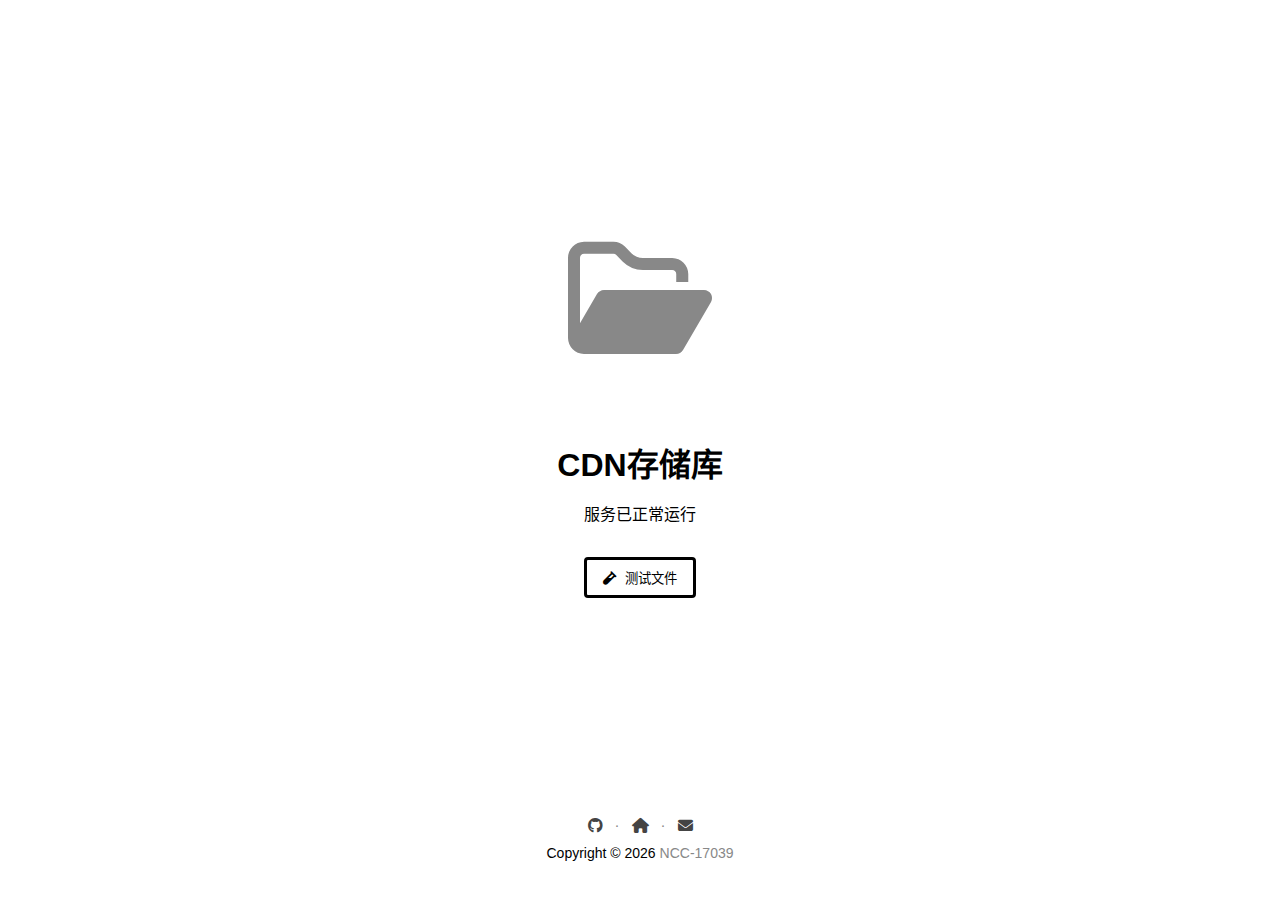
==== index.html @ 63c5c5ee "Update index.html" ====
<!DOCTYPE html>
<html lang="zh-CN">

<head>
  <meta charset="utf-8" />
  <title>加油号的CDN存储库</title>
  <link rel="shortcut icon" href="favicon.png" type="image/x-icon" />
  <link rel="stylesheet" href="https://lf3-cdn-tos.bytecdntp.com/cdn/expire-1-M/font-awesome/6.0.0/css/all.min.css" />
  <style>
    :root {
      --text-color: #000;
      --text-color-gray: #888;
      --text-color-hover: #fff;
      --icon-color: #444;
    }

    html.dark-mode {
      --text-color: #fff;
      --text-color-gray: #888;
      --text-color-hover: #3c3c3c;
      --icon-color: #cbcbcb;
    }

    * {
      margin: 0;
      padding: 0;
      -webkit-user-select: none;
      user-select: none;
    }

    html {
      height: 100%;
    }

    body {
      background-color: var(--text-color-hover);
      color: var(--text-color);
      font-family: "PingFang SC", "Open Sans", "Microsoft YaHei", sans-serif;
      transition: background-color 0.5s, color 0.5s;
      display: flex;
      flex-direction: column;
      align-items: center;
      justify-content: space-between;
      height: 100%;
    }

    .dark-mode body {
      background-color: #2a2a2a;
    }

    main {
      display: flex;
      flex-direction: column;
      align-items: center;
      justify-content: center;
      height: 100%;
    }

    a {
      text-decoration: none;
      color: var(--text-color-gray);
      transition: all 0.5s ease;
    }

    a:hover {
      color: var(--text-color);
    }

    .ico {
      margin: 4rem 2rem;
      font-size: 8rem;
      color: var(--text-color-gray);
    }

    .title {
      font-size: 2rem;
      font-weight: bold;
    }

    .tip {
      padding: 8px 12px;
      background-color: var(--text-color-gray);
      color: var(--text-color-hover);
      border-radius: 8px;
      font-size: 14px;
    }

    .text {
      margin: 1rem;
    }

    .control button {
      background-color: var(--text-color-hover);
      border: var(--text-color) solid;
      border-radius: 4px;
      padding: 0.5rem 1rem;
      transition: all 0.5s ease;
      margin: 1rem 0.2rem;
      color: var(--text-color);
      cursor: pointer;
    }

    .control button:hover {
      border: var(--text-color) solid;
      background: var(--text-color);
      color: var(--text-color-hover);
    }

    .control button i {
      margin-right: 6px;
    }

    footer {
      line-height: 1.75rem;
      display: flex;
      flex-direction: column;
      align-items: center;
      justify-content: center;
      height: 140px;
    }

    footer .social {
      color: var(--icon-color);
      font-size: 15px;
      display: flex;
      align-items: center;
      cursor: pointer;
    }

    footer .social i {
      margin: 0 12px;
    }

    footer .point::before {
      content: "·";
      color: var(--text-color-gray);
    }

    .power,
    .icp {
      font-size: 14px;
    }
  </style>
</head>

<body>
  <main>
    <div class="ico"><i class="fa-regular fa-folder-open"></i></div>
    <div class="title">CDN存储库</div>
    <div class="text">服务已正常运行</div>
    <!-- <div class="tip">本服务已开启防跨站请求</div> -->
    <div class="control">
      <button onclick="clickFunction()">
        <i class="fa-solid fa-vial"></i>
        <span>测试文件</span>
      </button>
      <!-- <button onclick="window.open(`/`)">
        <i class="fa-solid fa-book"></i>
        <span>接口文档</span>
      </button> -->
    </div>
  </main>
  <footer>
    <div class="social">
      <i class="fa-brands fa-github" onclick="socialJump('github')"></i>
      <div class="point"></div>
      <i class="fa-solid fa-house" onclick="socialJump('home')"></i>
      <div class="point"></div>
      <i class="fa-solid fa-envelope" onclick="socialJump('email')"></i>
    </div>
    <div class="power">
      Copyright ©
      <script>
        document.write(new Date().getFullYear());
      </script>
      <a href="https://ncc17039.eu.org" target="_blank">NCC-17039</a>
    </div>
    <div class="icp">
      <a href="https://beian.miit.gov.cn/" target="_blank"></a>
    </div>
  </footer>
  <script>
    // 跟随系统主题
    const darkModeMediaQuery = window.matchMedia(
      "(prefers-color-scheme: dark)"
    );
    const toggleDarkMode = (darkModeMediaQuery) => {
      if (darkModeMediaQuery.matches) {
        document.documentElement.classList.add("dark-mode");
      } else {
        document.documentElement.classList.remove("dark-mode");
      }
    };
    darkModeMediaQuery.addListener(toggleDarkMode);
    toggleDarkMode(darkModeMediaQuery);

    // 按钮事件
    const clickFunction = () => {
      window.location.href = "/resource/img/logo/blog-logo-new.png";
    };

    // 社交链接跳转
    const socialJump = (type) => {
      switch (type) {
        case "github":
          window.location.href = "/";
          break;
        case "home":
          window.location.href = "https://ncc17039.eu.org";
          break;
        case "email":
          window.location.href = "mailto:ncc-17039@foxmail.com";
          break;
        default:
          break;
      }
    };
  </script>
</body>

</html>
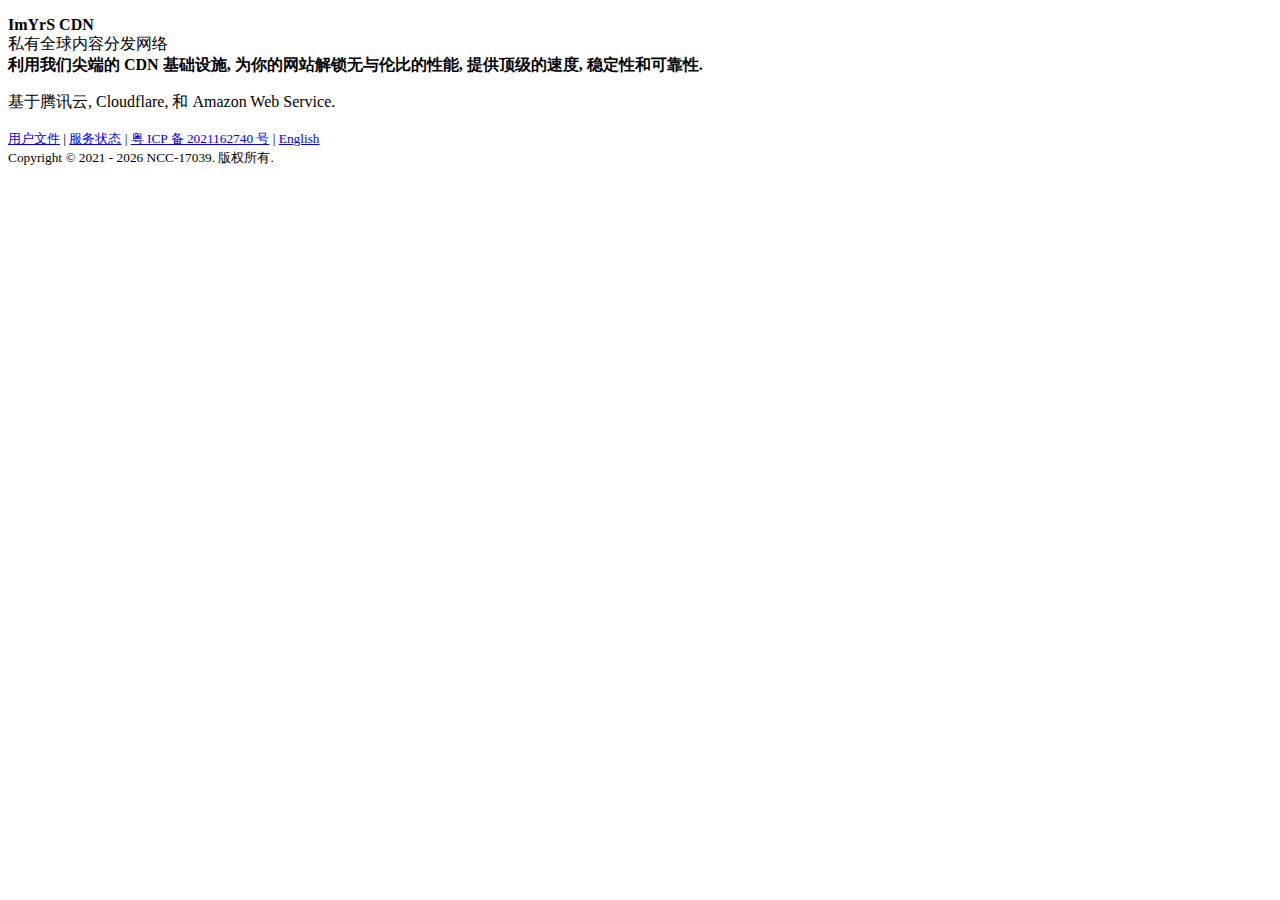
==== commit b2a6e3b9: "Create index.html" ====
--- a/index.html
+++ b/index.html
@@ -1,222 +1,83 @@
 
+<!--
+=========================================================
+* Argon Design System Pro - v1.0.3
+=========================================================
+
+* Product Page: https://www.creative-tim.com/product/argon-design-system-pro
+* Copyright 2020 Creative Tim (https://www.creative-tim.com)
+
+Coded by www.creative-tim.com
+
+ =========================================================
+
+* The above copyright notice and this permission notice shall be included in all copies or substantial portions of the Software. -->
 <!DOCTYPE html>
-<html lang="zh-CN">
+<html lang="zh">
+  <head>
+    <meta charset="utf-8" />
+    <meta
+      name="viewport"
+      content="width=device-width, initial-scale=1, shrink-to-fit=no"
+    />
+    <title>ImYrS CDN</title>
+    <link href="/index-assets/fonts.css" rel="stylesheet" />
+    <link href="/index-assets/index.min.css" rel="stylesheet" />
+  </head>
 
-<head>
-  <meta charset="utf-8" />
-  <title>加油号的CDN存储库</title>
-  <link rel="shortcut icon" href="favicon.png" type="image/x-icon" />
-  <link rel="stylesheet" href="https://lf3-cdn-tos.bytecdntp.com/cdn/expire-1-M/font-awesome/6.0.0/css/all.min.css" />
-  <style>
-    :root {
-      --text-color: #000;
-      --text-color-gray: #888;
-      --text-color-hover: #fff;
-      --icon-color: #444;
-    }
-
-    html.dark-mode {
-      --text-color: #fff;
-      --text-color-gray: #888;
-      --text-color-hover: #3c3c3c;
-      --icon-color: #cbcbcb;
-    }
-
-    * {
-      margin: 0;
-      padding: 0;
-      -webkit-user-select: none;
-      user-select: none;
-    }
-
-    html {
-      height: 100%;
-    }
-
-    body {
-      background-color: var(--text-color-hover);
-      color: var(--text-color);
-      font-family: "PingFang SC", "Open Sans", "Microsoft YaHei", sans-serif;
-      transition: background-color 0.5s, color 0.5s;
-      display: flex;
-      flex-direction: column;
-      align-items: center;
-      justify-content: space-between;
-      height: 100%;
-    }
-
-    .dark-mode body {
-      background-color: #2a2a2a;
-    }
-
-    main {
-      display: flex;
-      flex-direction: column;
-      align-items: center;
-      justify-content: center;
-      height: 100%;
-    }
-
-    a {
-      text-decoration: none;
-      color: var(--text-color-gray);
-      transition: all 0.5s ease;
-    }
-
-    a:hover {
-      color: var(--text-color);
-    }
-
-    .ico {
-      margin: 4rem 2rem;
-      font-size: 8rem;
-      color: var(--text-color-gray);
-    }
-
-    .title {
-      font-size: 2rem;
-      font-weight: bold;
-    }
-
-    .tip {
-      padding: 8px 12px;
-      background-color: var(--text-color-gray);
-      color: var(--text-color-hover);
-      border-radius: 8px;
-      font-size: 14px;
-    }
-
-    .text {
-      margin: 1rem;
-    }
-
-    .control button {
-      background-color: var(--text-color-hover);
-      border: var(--text-color) solid;
-      border-radius: 4px;
-      padding: 0.5rem 1rem;
-      transition: all 0.5s ease;
-      margin: 1rem 0.2rem;
-      color: var(--text-color);
-      cursor: pointer;
-    }
-
-    .control button:hover {
-      border: var(--text-color) solid;
-      background: var(--text-color);
-      color: var(--text-color-hover);
-    }
-
-    .control button i {
-      margin-right: 6px;
-    }
-
-    footer {
-      line-height: 1.75rem;
-      display: flex;
-      flex-direction: column;
-      align-items: center;
-      justify-content: center;
-      height: 140px;
-    }
-
-    footer .social {
-      color: var(--icon-color);
-      font-size: 15px;
-      display: flex;
-      align-items: center;
-      cursor: pointer;
-    }
-
-    footer .social i {
-      margin: 0 12px;
-    }
-
-    footer .point::before {
-      content: "·";
-      color: var(--text-color-gray);
-    }
-
-    .power,
-    .icp {
-      font-size: 14px;
-    }
-  </style>
-</head>
-
-<body>
-  <main>
-    <div class="ico"><i class="fa-regular fa-folder-open"></i></div>
-    <div class="title">CDN存储库</div>
-    <div class="text">服务已正常运行</div>
-    <!-- <div class="tip">本服务已开启防跨站请求</div> -->
-    <div class="control">
-      <button onclick="clickFunction()">
-        <i class="fa-solid fa-vial"></i>
-        <span>测试文件</span>
-      </button>
-      <!-- <button onclick="window.open(`/`)">
-        <i class="fa-solid fa-book"></i>
-        <span>接口文档</span>
-      </button> -->
+  <body class="presentation-page">
+    <div>
+      <div class="section section-hero section-shaped pt-0 pb-0">
+        <div class="page-header">
+          <div
+            class="page-header-image"
+            style="background-image: url('./index-assets/bg.png')"
+          ></div>
+          <div
+            class="container-fluid shape-container d-flex align-items-center py-lg"
+          >
+            <div class="col px-0">
+              <div class="row">
+                <div class="col-lg-8 ml-5">
+                  <p class="lead">
+                    <b class="display-1">ImYrS CDN</b>
+                    <br />
+                    私有全球内容分发网络
+                    <br />
+                    <b>
+                      利用我们尖端的 CDN 基础设施,
+                      为你的网站解锁无与伦比的性能,
+                      提供顶级的速度, 稳定性和可靠性.
+                    </b>
+                  </p>
+                  <p>
+                    基于腾讯云, Cloudflare, 和 Amazon Web Service.
+                  </p>
+                  <div class="mt-5">
+                    <small class="mb-0 mr-2">
+                      <a href="https://user.imyrs.net">用户文件</a>
+                      |
+                      <a href="https://status.imyrs.net">服务状态</a>
+                      |
+                      <a href="https://beian.miit.gov.cn/" target="_blank"
+                        >粤 ICP 备 2021162740 号</a
+                      >
+                      |
+                      <a href="/">English</a>
+                      <br />
+                      Copyright &copy; 2021 -
+                      <script>
+                        document.write(new Date().getFullYear());
+                      </script>
+                      NCC-17039. 版权所有.
+                    </small>
+                  </div>
+                </div>
+              </div>
+            </div>
+          </div>
+        </div>
+      </div>
     </div>
-  </main>
-  <footer>
-    <div class="social">
-      <i class="fa-brands fa-github" onclick="socialJump('github')"></i>
-      <div class="point"></div>
-      <i class="fa-solid fa-house" onclick="socialJump('home')"></i>
-      <div class="point"></div>
-      <i class="fa-solid fa-envelope" onclick="socialJump('email')"></i>
-    </div>
-    <div class="power">
-      Copyright ©
-      <script>
-        document.write(new Date().getFullYear());
-      </script>
-      <a href="https://ncc17039.eu.org" target="_blank">NCC-17039</a>
-    </div>
-    <div class="icp">
-      <a href="https://beian.miit.gov.cn/" target="_blank"></a>
-    </div>
-  </footer>
-  <script>
-    // 跟随系统主题
-    const darkModeMediaQuery = window.matchMedia(
-      "(prefers-color-scheme: dark)"
-    );
-    const toggleDarkMode = (darkModeMediaQuery) => {
-      if (darkModeMediaQuery.matches) {
-        document.documentElement.classList.add("dark-mode");
-      } else {
-        document.documentElement.classList.remove("dark-mode");
-      }
-    };
-    darkModeMediaQuery.addListener(toggleDarkMode);
-    toggleDarkMode(darkModeMediaQuery);
-
-    // 按钮事件
-    const clickFunction = () => {
-      window.location.href = "/resource/img/logo/blog-logo-new.png";
-    };
-
-    // 社交链接跳转
-    const socialJump = (type) => {
-      switch (type) {
-        case "github":
-          window.location.href = "/";
-          break;
-        case "home":
-          window.location.href = "https://ncc17039.eu.org";
-          break;
-        case "email":
-          window.location.href = "mailto:ncc-17039@foxmail.com";
-          break;
-        default:
-          break;
-      }
-    };
-  </script>
-</body>
-
+  </body>
 </html>
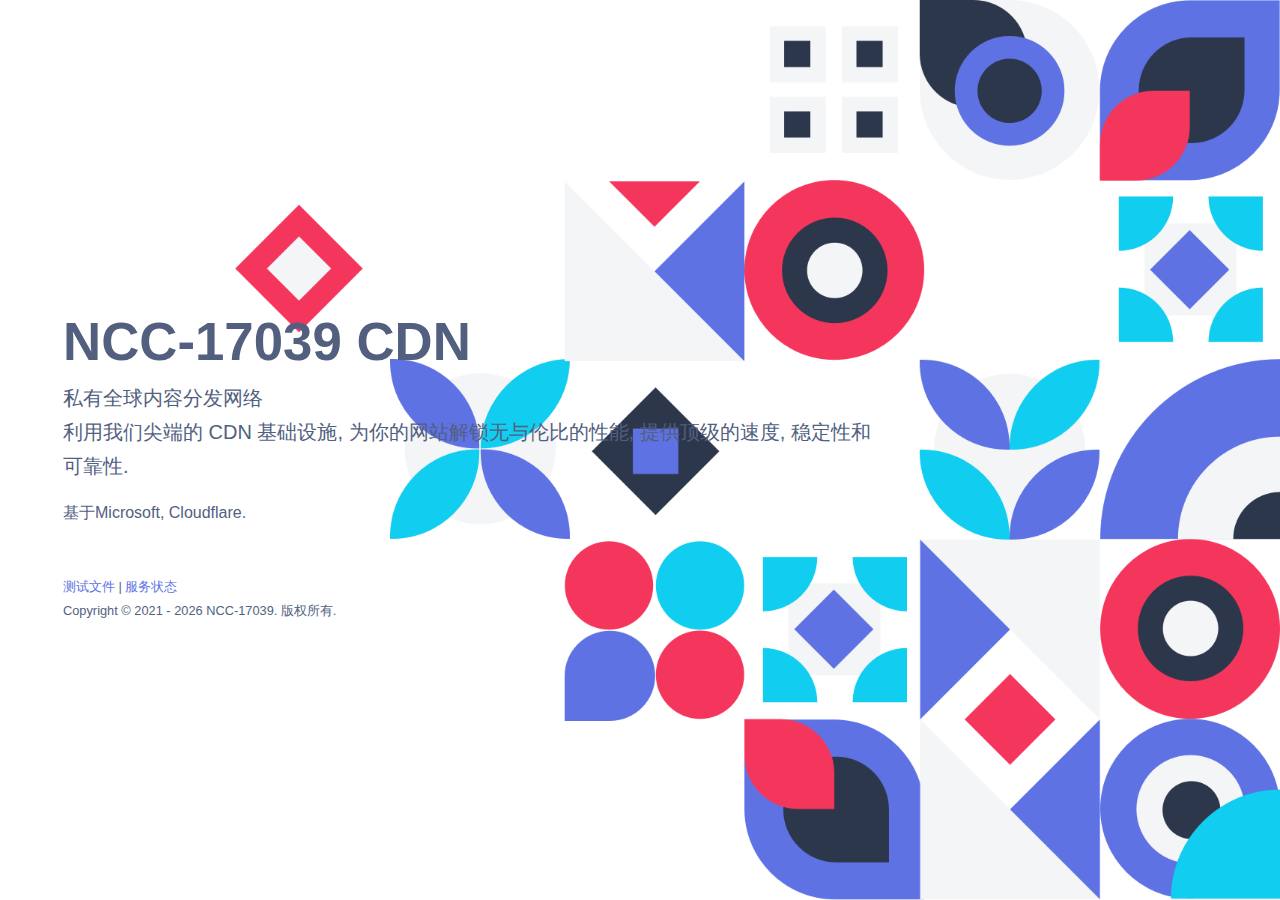
==== commit 7a4a5a65: "Update index.html" ====
--- a/index.html
+++ b/index.html
@@ -20,7 +20,7 @@
       name="viewport"
       content="width=device-width, initial-scale=1, shrink-to-fit=no"
     />
-    <title>ImYrS CDN</title>
+    <title>NCC-17039 CDN</title>
     <link href="/index-assets/fonts.css" rel="stylesheet" />
     <link href="/index-assets/index.min.css" rel="stylesheet" />
   </head>
@@ -40,7 +40,7 @@
               <div class="row">
                 <div class="col-lg-8 ml-5">
                   <p class="lead">
-                    <b class="display-1">ImYrS CDN</b>
+                    <b class="display-1">NCC-17039 CDN</b>
                     <br />
                     私有全球内容分发网络
                     <br />
@@ -51,19 +51,13 @@
                     </b>
                   </p>
                   <p>
-                    基于腾讯云, Cloudflare, 和 Amazon Web Service.
+                    基于Microsoft, Cloudflare.
                   </p>
                   <div class="mt-5">
                     <small class="mb-0 mr-2">
-                      <a href="https://user.imyrs.net">用户文件</a>
+                      <a href="/resource/img/logo/logo.jpeg">测试文件</a>
                       |
-                      <a href="https://status.imyrs.net">服务状态</a>
-                      |
-                      <a href="https://beian.miit.gov.cn/" target="_blank"
-                        >粤 ICP 备 2021162740 号</a
-                      >
-                      |
-                      <a href="/">English</a>
+                      <a href="https://u.spacemy.cn">服务状态</a>
                       <br />
                       Copyright &copy; 2021 -
                       <script>
--- a/index-assets/fonts.css
+++ b/index-assets/fonts.css
@@ -0,0 +1,340 @@
+/* cyrillic-ext */
+@font-face {
+  font-family: "Open Sans";
+  font-style: normal;
+  font-weight: 300;
+  font-stretch: normal;
+  src: url(https://fonts.gstatic.cn/s/opensans/v27/memSYaGs126MiZpBA-UvWbX2vVnXBbObj2OVZyOOSr4dVJWUgsiH0B4taVIGxA.woff2)
+    format("woff2");
+  unicode-range: U+0460-052F, U+1C80-1C88, U+20B4, U+2DE0-2DFF, U+A640-A69F,
+    U+FE2E-FE2F;
+}
+/* cyrillic */
+@font-face {
+  font-family: "Open Sans";
+  font-style: normal;
+  font-weight: 300;
+  font-stretch: normal;
+  src: url(https://fonts.gstatic.cn/s/opensans/v27/memSYaGs126MiZpBA-UvWbX2vVnXBbObj2OVZyOOSr4dVJWUgsiH0B4kaVIGxA.woff2)
+    format("woff2");
+  unicode-range: U+0400-045F, U+0490-0491, U+04B0-04B1, U+2116;
+}
+/* greek-ext */
+@font-face {
+  font-family: "Open Sans";
+  font-style: normal;
+  font-weight: 300;
+  font-stretch: normal;
+  src: url(https://fonts.gstatic.cn/s/opensans/v27/memSYaGs126MiZpBA-UvWbX2vVnXBbObj2OVZyOOSr4dVJWUgsiH0B4saVIGxA.woff2)
+    format("woff2");
+  unicode-range: U+1F00-1FFF;
+}
+/* greek */
+@font-face {
+  font-family: "Open Sans";
+  font-style: normal;
+  font-weight: 300;
+  font-stretch: normal;
+  src: url(https://fonts.gstatic.cn/s/opensans/v27/memSYaGs126MiZpBA-UvWbX2vVnXBbObj2OVZyOOSr4dVJWUgsiH0B4jaVIGxA.woff2)
+    format("woff2");
+  unicode-range: U+0370-03FF;
+}
+/* hebrew */
+@font-face {
+  font-family: "Open Sans";
+  font-style: normal;
+  font-weight: 300;
+  font-stretch: normal;
+  src: url(https://fonts.gstatic.cn/s/opensans/v27/memSYaGs126MiZpBA-UvWbX2vVnXBbObj2OVZyOOSr4dVJWUgsiH0B4iaVIGxA.woff2)
+    format("woff2");
+  unicode-range: U+0590-05FF, U+20AA, U+25CC, U+FB1D-FB4F;
+}
+/* vietnamese */
+@font-face {
+  font-family: "Open Sans";
+  font-style: normal;
+  font-weight: 300;
+  font-stretch: normal;
+  src: url(https://fonts.gstatic.cn/s/opensans/v27/memSYaGs126MiZpBA-UvWbX2vVnXBbObj2OVZyOOSr4dVJWUgsiH0B4vaVIGxA.woff2)
+    format("woff2");
+  unicode-range: U+0102-0103, U+0110-0111, U+0128-0129, U+0168-0169, U+01A0-01A1,
+    U+01AF-01B0, U+1EA0-1EF9, U+20AB;
+}
+/* latin-ext */
+@font-face {
+  font-family: "Open Sans";
+  font-style: normal;
+  font-weight: 300;
+  font-stretch: normal;
+  src: url(https://fonts.gstatic.cn/s/opensans/v27/memSYaGs126MiZpBA-UvWbX2vVnXBbObj2OVZyOOSr4dVJWUgsiH0B4uaVIGxA.woff2)
+    format("woff2");
+  unicode-range: U+0100-024F, U+0259, U+1E00-1EFF, U+2020, U+20A0-20AB,
+    U+20AD-20CF, U+2113, U+2C60-2C7F, U+A720-A7FF;
+}
+/* latin */
+@font-face {
+  font-family: "Open Sans";
+  font-style: normal;
+  font-weight: 300;
+  font-stretch: normal;
+  src: url(https://fonts.gstatic.cn/s/opensans/v27/memSYaGs126MiZpBA-UvWbX2vVnXBbObj2OVZyOOSr4dVJWUgsiH0B4gaVI.woff2)
+    format("woff2");
+  unicode-range: U+0000-00FF, U+0131, U+0152-0153, U+02BB-02BC, U+02C6, U+02DA,
+    U+02DC, U+2000-206F, U+2074, U+20AC, U+2122, U+2191, U+2193, U+2212, U+2215,
+    U+FEFF, U+FFFD;
+}
+/* cyrillic-ext */
+@font-face {
+  font-family: "Open Sans";
+  font-style: normal;
+  font-weight: 400;
+  font-stretch: normal;
+  src: url(https://fonts.gstatic.cn/s/opensans/v27/memSYaGs126MiZpBA-UvWbX2vVnXBbObj2OVZyOOSr4dVJWUgsjZ0B4taVIGxA.woff2)
+    format("woff2");
+  unicode-range: U+0460-052F, U+1C80-1C88, U+20B4, U+2DE0-2DFF, U+A640-A69F,
+    U+FE2E-FE2F;
+}
+/* cyrillic */
+@font-face {
+  font-family: "Open Sans";
+  font-style: normal;
+  font-weight: 400;
+  font-stretch: normal;
+  src: url(https://fonts.gstatic.cn/s/opensans/v27/memSYaGs126MiZpBA-UvWbX2vVnXBbObj2OVZyOOSr4dVJWUgsjZ0B4kaVIGxA.woff2)
+    format("woff2");
+  unicode-range: U+0400-045F, U+0490-0491, U+04B0-04B1, U+2116;
+}
+/* greek-ext */
+@font-face {
+  font-family: "Open Sans";
+  font-style: normal;
+  font-weight: 400;
+  font-stretch: normal;
+  src: url(https://fonts.gstatic.cn/s/opensans/v27/memSYaGs126MiZpBA-UvWbX2vVnXBbObj2OVZyOOSr4dVJWUgsjZ0B4saVIGxA.woff2)
+    format("woff2");
+  unicode-range: U+1F00-1FFF;
+}
+/* greek */
+@font-face {
+  font-family: "Open Sans";
+  font-style: normal;
+  font-weight: 400;
+  font-stretch: normal;
+  src: url(https://fonts.gstatic.cn/s/opensans/v27/memSYaGs126MiZpBA-UvWbX2vVnXBbObj2OVZyOOSr4dVJWUgsjZ0B4jaVIGxA.woff2)
+    format("woff2");
+  unicode-range: U+0370-03FF;
+}
+/* hebrew */
+@font-face {
+  font-family: "Open Sans";
+  font-style: normal;
+  font-weight: 400;
+  font-stretch: normal;
+  src: url(https://fonts.gstatic.cn/s/opensans/v27/memSYaGs126MiZpBA-UvWbX2vVnXBbObj2OVZyOOSr4dVJWUgsjZ0B4iaVIGxA.woff2)
+    format("woff2");
+  unicode-range: U+0590-05FF, U+20AA, U+25CC, U+FB1D-FB4F;
+}
+/* vietnamese */
+@font-face {
+  font-family: "Open Sans";
+  font-style: normal;
+  font-weight: 400;
+  font-stretch: normal;
+  src: url(https://fonts.gstatic.cn/s/opensans/v27/memSYaGs126MiZpBA-UvWbX2vVnXBbObj2OVZyOOSr4dVJWUgsjZ0B4vaVIGxA.woff2)
+    format("woff2");
+  unicode-range: U+0102-0103, U+0110-0111, U+0128-0129, U+0168-0169, U+01A0-01A1,
+    U+01AF-01B0, U+1EA0-1EF9, U+20AB;
+}
+/* latin-ext */
+@font-face {
+  font-family: "Open Sans";
+  font-style: normal;
+  font-weight: 400;
+  font-stretch: normal;
+  src: url(https://fonts.gstatic.cn/s/opensans/v27/memSYaGs126MiZpBA-UvWbX2vVnXBbObj2OVZyOOSr4dVJWUgsjZ0B4uaVIGxA.woff2)
+    format("woff2");
+  unicode-range: U+0100-024F, U+0259, U+1E00-1EFF, U+2020, U+20A0-20AB,
+    U+20AD-20CF, U+2113, U+2C60-2C7F, U+A720-A7FF;
+}
+/* latin */
+@font-face {
+  font-family: "Open Sans";
+  font-style: normal;
+  font-weight: 400;
+  font-stretch: normal;
+  src: url(https://fonts.gstatic.cn/s/opensans/v27/memSYaGs126MiZpBA-UvWbX2vVnXBbObj2OVZyOOSr4dVJWUgsjZ0B4gaVI.woff2)
+    format("woff2");
+  unicode-range: U+0000-00FF, U+0131, U+0152-0153, U+02BB-02BC, U+02C6, U+02DA,
+    U+02DC, U+2000-206F, U+2074, U+20AC, U+2122, U+2191, U+2193, U+2212, U+2215,
+    U+FEFF, U+FFFD;
+}
+/* cyrillic-ext */
+@font-face {
+  font-family: "Open Sans";
+  font-style: normal;
+  font-weight: 600;
+  font-stretch: normal;
+  src: url(https://fonts.gstatic.cn/s/opensans/v27/memSYaGs126MiZpBA-UvWbX2vVnXBbObj2OVZyOOSr4dVJWUgsgH1x4taVIGxA.woff2)
+    format("woff2");
+  unicode-range: U+0460-052F, U+1C80-1C88, U+20B4, U+2DE0-2DFF, U+A640-A69F,
+    U+FE2E-FE2F;
+}
+/* cyrillic */
+@font-face {
+  font-family: "Open Sans";
+  font-style: normal;
+  font-weight: 600;
+  font-stretch: normal;
+  src: url(https://fonts.gstatic.cn/s/opensans/v27/memSYaGs126MiZpBA-UvWbX2vVnXBbObj2OVZyOOSr4dVJWUgsgH1x4kaVIGxA.woff2)
+    format("woff2");
+  unicode-range: U+0400-045F, U+0490-0491, U+04B0-04B1, U+2116;
+}
+/* greek-ext */
+@font-face {
+  font-family: "Open Sans";
+  font-style: normal;
+  font-weight: 600;
+  font-stretch: normal;
+  src: url(https://fonts.gstatic.cn/s/opensans/v27/memSYaGs126MiZpBA-UvWbX2vVnXBbObj2OVZyOOSr4dVJWUgsgH1x4saVIGxA.woff2)
+    format("woff2");
+  unicode-range: U+1F00-1FFF;
+}
+/* greek */
+@font-face {
+  font-family: "Open Sans";
+  font-style: normal;
+  font-weight: 600;
+  font-stretch: normal;
+  src: url(https://fonts.gstatic.cn/s/opensans/v27/memSYaGs126MiZpBA-UvWbX2vVnXBbObj2OVZyOOSr4dVJWUgsgH1x4jaVIGxA.woff2)
+    format("woff2");
+  unicode-range: U+0370-03FF;
+}
+/* hebrew */
+@font-face {
+  font-family: "Open Sans";
+  font-style: normal;
+  font-weight: 600;
+  font-stretch: normal;
+  src: url(https://fonts.gstatic.cn/s/opensans/v27/memSYaGs126MiZpBA-UvWbX2vVnXBbObj2OVZyOOSr4dVJWUgsgH1x4iaVIGxA.woff2)
+    format("woff2");
+  unicode-range: U+0590-05FF, U+20AA, U+25CC, U+FB1D-FB4F;
+}
+/* vietnamese */
+@font-face {
+  font-family: "Open Sans";
+  font-style: normal;
+  font-weight: 600;
+  font-stretch: normal;
+  src: url(https://fonts.gstatic.cn/s/opensans/v27/memSYaGs126MiZpBA-UvWbX2vVnXBbObj2OVZyOOSr4dVJWUgsgH1x4vaVIGxA.woff2)
+    format("woff2");
+  unicode-range: U+0102-0103, U+0110-0111, U+0128-0129, U+0168-0169, U+01A0-01A1,
+    U+01AF-01B0, U+1EA0-1EF9, U+20AB;
+}
+/* latin-ext */
+@font-face {
+  font-family: "Open Sans";
+  font-style: normal;
+  font-weight: 600;
+  font-stretch: normal;
+  src: url(https://fonts.gstatic.cn/s/opensans/v27/memSYaGs126MiZpBA-UvWbX2vVnXBbObj2OVZyOOSr4dVJWUgsgH1x4uaVIGxA.woff2)
+    format("woff2");
+  unicode-range: U+0100-024F, U+0259, U+1E00-1EFF, U+2020, U+20A0-20AB,
+    U+20AD-20CF, U+2113, U+2C60-2C7F, U+A720-A7FF;
+}
+/* latin */
+@font-face {
+  font-family: "Open Sans";
+  font-style: normal;
+  font-weight: 600;
+  font-stretch: normal;
+  src: url(https://fonts.gstatic.cn/s/opensans/v27/memSYaGs126MiZpBA-UvWbX2vVnXBbObj2OVZyOOSr4dVJWUgsgH1x4gaVI.woff2)
+    format("woff2");
+  unicode-range: U+0000-00FF, U+0131, U+0152-0153, U+02BB-02BC, U+02C6, U+02DA,
+    U+02DC, U+2000-206F, U+2074, U+20AC, U+2122, U+2191, U+2193, U+2212, U+2215,
+    U+FEFF, U+FFFD;
+}
+/* cyrillic-ext */
+@font-face {
+  font-family: "Open Sans";
+  font-style: normal;
+  font-weight: 700;
+  font-stretch: normal;
+  src: url(https://fonts.gstatic.cn/s/opensans/v27/memSYaGs126MiZpBA-UvWbX2vVnXBbObj2OVZyOOSr4dVJWUgsg-1x4taVIGxA.woff2)
+    format("woff2");
+  unicode-range: U+0460-052F, U+1C80-1C88, U+20B4, U+2DE0-2DFF, U+A640-A69F,
+    U+FE2E-FE2F;
+}
+/* cyrillic */
+@font-face {
+  font-family: "Open Sans";
+  font-style: normal;
+  font-weight: 700;
+  font-stretch: normal;
+  src: url(https://fonts.gstatic.cn/s/opensans/v27/memSYaGs126MiZpBA-UvWbX2vVnXBbObj2OVZyOOSr4dVJWUgsg-1x4kaVIGxA.woff2)
+    format("woff2");
+  unicode-range: U+0400-045F, U+0490-0491, U+04B0-04B1, U+2116;
+}
+/* greek-ext */
+@font-face {
+  font-family: "Open Sans";
+  font-style: normal;
+  font-weight: 700;
+  font-stretch: normal;
+  src: url(https://fonts.gstatic.cn/s/opensans/v27/memSYaGs126MiZpBA-UvWbX2vVnXBbObj2OVZyOOSr4dVJWUgsg-1x4saVIGxA.woff2)
+    format("woff2");
+  unicode-range: U+1F00-1FFF;
+}
+/* greek */
+@font-face {
+  font-family: "Open Sans";
+  font-style: normal;
+  font-weight: 700;
+  font-stretch: normal;
+  src: url(https://fonts.gstatic.cn/s/opensans/v27/memSYaGs126MiZpBA-UvWbX2vVnXBbObj2OVZyOOSr4dVJWUgsg-1x4jaVIGxA.woff2)
+    format("woff2");
+  unicode-range: U+0370-03FF;
+}
+/* hebrew */
+@font-face {
+  font-family: "Open Sans";
+  font-style: normal;
+  font-weight: 700;
+  font-stretch: normal;
+  src: url(https://fonts.gstatic.cn/s/opensans/v27/memSYaGs126MiZpBA-UvWbX2vVnXBbObj2OVZyOOSr4dVJWUgsg-1x4iaVIGxA.woff2)
+    format("woff2");
+  unicode-range: U+0590-05FF, U+20AA, U+25CC, U+FB1D-FB4F;
+}
+/* vietnamese */
+@font-face {
+  font-family: "Open Sans";
+  font-style: normal;
+  font-weight: 700;
+  font-stretch: normal;
+  src: url(https://fonts.gstatic.cn/s/opensans/v27/memSYaGs126MiZpBA-UvWbX2vVnXBbObj2OVZyOOSr4dVJWUgsg-1x4vaVIGxA.woff2)
+    format("woff2");
+  unicode-range: U+0102-0103, U+0110-0111, U+0128-0129, U+0168-0169, U+01A0-01A1,
+    U+01AF-01B0, U+1EA0-1EF9, U+20AB;
+}
+/* latin-ext */
+@font-face {
+  font-family: "Open Sans";
+  font-style: normal;
+  font-weight: 700;
+  font-stretch: normal;
+  src: url(https://fonts.gstatic.cn/s/opensans/v27/memSYaGs126MiZpBA-UvWbX2vVnXBbObj2OVZyOOSr4dVJWUgsg-1x4uaVIGxA.woff2)
+    format("woff2");
+  unicode-range: U+0100-024F, U+0259, U+1E00-1EFF, U+2020, U+20A0-20AB,
+    U+20AD-20CF, U+2113, U+2C60-2C7F, U+A720-A7FF;
+}
+/* latin */
+@font-face {
+  font-family: "Open Sans";
+  font-style: normal;
+  font-weight: 700;
+  font-stretch: normal;
+  src: url(https://fonts.gstatic.cn/s/opensans/v27/memSYaGs126MiZpBA-UvWbX2vVnXBbObj2OVZyOOSr4dVJWUgsg-1x4gaVI.woff2)
+    format("woff2");
+  unicode-range: U+0000-00FF, U+0131, U+0152-0153, U+02BB-02BC, U+02C6, U+02DA,
+    U+02DC, U+2000-206F, U+2074, U+20AC, U+2122, U+2191, U+2193, U+2212, U+2215,
+    U+FEFF, U+FFFD;
+}
--- a/index-assets/index.min.css
+++ b/index-assets/index.min.css
@@ -0,0 +1,24 @@
+/*!
+ * Bootstrap v4.3.1 (https://getbootstrap.com/)
+ * Copyright 2011-2020 The Bootstrap Authors
+ * Copyright 2011-2020 Twitter, Inc.
+ * Licensed under MIT (https://github.com/twbs/bootstrap/blob/master/LICENSE)
+ */:root{--blue:#5e72e4;--indigo:#5603ad;--purple:#8965e0;--pink:#f3a4b5;--red:#f5365c;--orange:#fb6340;--yellow:#ffd600;--green:#2dce89;--teal:#11cdef;--cyan:#2bffc6;--gray:#8898aa;--gray-dark:#32325d;--light:#ced4da;--lighter:#e9ecef;--primary:#5e72e4;--secondary:#f4f5f7;--success:#2dce89;--info:#11cdef;--warning:#fb6340;--danger:#f5365c;--light:#adb5bd;--dark:#212529;--default:#172b4d;--white:#fff;--neutral:#fff;--darker:#000;--breakpoint-xs:0;--breakpoint-sm:576px;--breakpoint-md:768px;--breakpoint-lg:992px;--breakpoint-xl:1200px;--font-family-sans-serif:-apple-system,BlinkMacSystemFont,"Segoe UI",Roboto,"Helvetica Neue",Arial,"Noto Sans",sans-serif,"Apple Color Emoji","Segoe UI Emoji","Segoe UI Symbol","Noto Color Emoji";--font-family-monospace:SFMono-Regular,Menlo,Monaco,Consolas,"Liberation Mono","Courier New",monospace}*,:after,:before{box-sizing:border-box}html{font-family:sans-serif;line-height:1.15;-webkit-text-size-adjust:100%;-webkit-tap-highlight-color:rgba(0,0,0,0)}article,aside,figcaption,figure,footer,header,hgroup,main,nav,section{display:block}body{margin:0;font-family:Open Sans,sans-serif;font-size:1rem;font-weight:400;line-height:1.5;color:#525f7f;text-align:left;background-color:#fff}[tabindex="-1"]:focus{outline:0!important}hr{box-sizing:content-box;height:0;overflow:visible}h1,h2,h3,h4,h5,h6{margin-top:0;margin-bottom:.5rem}p{margin-top:0;margin-bottom:1rem}abbr[data-original-title],abbr[title]{text-decoration:underline;text-decoration:underline dotted;cursor:help;border-bottom:0;text-decoration-skip-ink:none}address{font-style:normal;line-height:inherit}address,dl,ol,ul{margin-bottom:1rem}dl,ol,ul{margin-top:0}ol ol,ol ul,ul ol,ul ul{margin-bottom:0}dt{font-weight:600}dd{margin-bottom:.5rem;margin-left:0}blockquote{margin:0 0 1rem}b,strong{font-weight:bolder}small{font-size:80%}sub,sup{position:relative;font-size:75%;line-height:0;vertical-align:baseline}sub{bottom:-.25em}sup{top:-.5em}a{color:#5e72e4;background-color:transparent}a,a:hover{text-decoration:none}a:hover{color:#233dd2}a:not([href]):not([tabindex]),a:not([href]):not([tabindex]):focus,a:not([href]):not([tabindex]):hover{color:inherit;text-decoration:none}a:not([href]):not([tabindex]):focus{outline:0}code,kbd,pre,samp{font-family:SFMono-Regular,Menlo,Monaco,Consolas,Liberation Mono,Courier New,monospace;font-size:1em}pre{margin-top:0;margin-bottom:1rem;overflow:auto}figure{margin:0 0 1rem}img{border-style:none}img,svg{vertical-align:middle}svg{overflow:hidden}table{border-collapse:collapse}caption{padding-top:1rem;padding-bottom:1rem;color:#8898aa;text-align:left;caption-side:bottom}th{text-align:inherit}label{display:inline-block;margin-bottom:.5rem}button{border-radius:0}button:focus{outline:1px dotted;outline:5px auto -webkit-focus-ring-color}button,input,optgroup,select,textarea{margin:0;font-family:inherit;font-size:inherit;line-height:inherit}button,input{overflow:visible}button,select{text-transform:none}select{word-wrap:normal}[type=button],[type=reset],[type=submit],button{-webkit-appearance:button}[type=button]:not(:disabled),[type=reset]:not(:disabled),[type=submit]:not(:disabled),button:not(:disabled){cursor:pointer}[type=button]::-moz-focus-inner,[type=reset]::-moz-focus-inner,[type=submit]::-moz-focus-inner,button::-moz-focus-inner{padding:0;border-style:none}input[type=checkbox],input[type=radio]{box-sizing:border-box;padding:0}input[type=date],input[type=datetime-local],input[type=month],input[type=time]{-webkit-appearance:listbox}textarea{overflow:auto;resize:vertical}fieldset{min-width:0;padding:0;margin:0;border:0}legend{display:block;width:100%;max-width:100%;padding:0;margin-bottom:.5rem;font-size:1.5rem;line-height:inherit;color:inherit;white-space:normal}progress{vertical-align:baseline}[type=number]::-webkit-inner-spin-button,[type=number]::-webkit-outer-spin-button{height:auto}[type=search]{outline-offset:-2px;-webkit-appearance:none}[type=search]::-webkit-search-decoration{-webkit-appearance:none}::-webkit-file-upload-button{font:inherit;-webkit-appearance:button}output{display:inline-block}summary{display:list-item;cursor:pointer}template{display:none}[hidden]{display:none!important}.h1,.h2,.h3,.h4,.h5,.h6,h1,h2,h3,h4,h5,h6{margin-bottom:.5rem;font-family:inherit;font-weight:400;line-height:1.5;color:#32325d}.h1,h1{font-size:2.5rem}.h2,h2{font-size:2rem}.h3,h3{font-size:1.75rem}.h4,h4{font-size:1.5rem}.h5,h5{font-size:1.25rem}.h6,h6{font-size:1rem}.display-1{font-size:3.3rem}.display-1,.display-2{font-weight:600;line-height:1.5}.display-2{font-size:2.75rem}.display-3{font-size:2.1875rem}.display-3,.display-4{font-weight:600;line-height:1.5}.display-4{font-size:1.6275rem}hr{margin-top:2rem;margin-bottom:2rem;border:0;border-top:.0625rem solid rgba(0,0,0,.1)}.small,small{font-size:80%;font-weight:400}.mark,mark{padding:.2em;background-color:#fcf8e3}.list-inline,.list-unstyled{padding-left:0;list-style:none}.list-inline-item{display:inline-block}.list-inline-item:not(:last-child){margin-right:.5rem}.initialism{font-size:90%;text-transform:uppercase}.blockquote{margin-bottom:1rem;font-size:1.25rem}.blockquote-footer{display:block;font-size:80%;color:#8898aa}.blockquote-footer:before{content:"\2014\00A0"}.img-fluid,.img-thumbnail{max-width:100%;height:auto}.img-thumbnail{padding:.25rem;background-color:#fff;border:.0625rem solid #dee2e6;border-radius:.25rem;box-shadow:0 1px 2px rgba(0,0,0,.075)}.figure{display:inline-block}.figure-img{margin-bottom:.5rem;line-height:1}.figure-caption{font-size:90%;color:#8898aa}code{font-size:87.5%;color:#f3a4b5;word-break:break-word}a>code{color:inherit}kbd{padding:.2rem .4rem;font-size:87.5%;color:#fff;background-color:#212529;border-radius:.2rem;box-shadow:inset 0 -.1rem 0 rgba(0,0,0,.25)}kbd kbd{padding:0;font-size:100%;font-weight:600;box-shadow:none}pre{display:block;font-size:87.5%;color:#212529}pre code{font-size:inherit;color:inherit;word-break:normal}.pre-scrollable{max-height:340px;overflow-y:scroll}.container{width:100%;padding-right:15px;padding-left:15px;margin-right:auto;margin-left:auto}@media (min-width:576px){.container{max-width:540px}}@media (min-width:768px){.container{max-width:720px}}@media (min-width:992px){.container{max-width:960px}}@media (min-width:1200px){.container{max-width:1040px}}.container-fluid{width:100%;padding-right:15px;padding-left:15px;margin-right:auto;margin-left:auto}.row{display:flex;flex-wrap:wrap;margin-right:-15px;margin-left:-15px}.no-gutters{margin-right:0;margin-left:0}.no-gutters>.col,.no-gutters>[class*=col-]{padding-right:0;padding-left:0}.col,.col-1,.col-2,.col-3,.col-4,.col-5,.col-6,.col-7,.col-8,.col-9,.col-10,.col-11,.col-12,.col-auto,.col-lg,.col-lg-1,.col-lg-2,.col-lg-3,.col-lg-4,.col-lg-5,.col-lg-6,.col-lg-7,.col-lg-8,.col-lg-9,.col-lg-10,.col-lg-11,.col-lg-12,.col-lg-auto,.col-md,.col-md-1,.col-md-2,.col-md-3,.col-md-4,.col-md-5,.col-md-6,.col-md-7,.col-md-8,.col-md-9,.col-md-10,.col-md-11,.col-md-12,.col-md-auto,.col-sm,.col-sm-1,.col-sm-2,.col-sm-3,.col-sm-4,.col-sm-5,.col-sm-6,.col-sm-7,.col-sm-8,.col-sm-9,.col-sm-10,.col-sm-11,.col-sm-12,.col-sm-auto,.col-xl,.col-xl-1,.col-xl-2,.col-xl-3,.col-xl-4,.col-xl-5,.col-xl-6,.col-xl-7,.col-xl-8,.col-xl-9,.col-xl-10,.col-xl-11,.col-xl-12,.col-xl-auto{position:relative;width:100%;padding-right:15px;padding-left:15px}.col{flex-basis:0;flex-grow:1;max-width:100%}.col-auto{flex:0 0 auto;width:auto;max-width:100%}.col-1{flex:0 0 8.333333%;max-width:8.333333%}.col-2{flex:0 0 16.666667%;max-width:16.666667%}.col-3{flex:0 0 25%;max-width:25%}.col-4{flex:0 0 33.333333%;max-width:33.333333%}.col-5{flex:0 0 41.666667%;max-width:41.666667%}.col-6{flex:0 0 50%;max-width:50%}.col-7{flex:0 0 58.333333%;max-width:58.333333%}.col-8{flex:0 0 66.666667%;max-width:66.666667%}.col-9{flex:0 0 75%;max-width:75%}.col-10{flex:0 0 83.333333%;max-width:83.333333%}.col-11{flex:0 0 91.666667%;max-width:91.666667%}.col-12{flex:0 0 100%;max-width:100%}.order-first{order:-1}.order-last{order:13}.order-0{order:0}.order-1{order:1}.order-2{order:2}.order-3{order:3}.order-4{order:4}.order-5{order:5}.order-6{order:6}.order-7{order:7}.order-8{order:8}.order-9{order:9}.order-10{order:10}.order-11{order:11}.order-12{order:12}.offset-1{margin-left:8.333333%}.offset-2{margin-left:16.666667%}.offset-3{margin-left:25%}.offset-4{margin-left:33.333333%}.offset-5{margin-left:41.666667%}.offset-6{margin-left:50%}.offset-7{margin-left:58.333333%}.offset-8{margin-left:66.666667%}.offset-9{margin-left:75%}.offset-10{margin-left:83.333333%}.offset-11{margin-left:91.666667%}@media (min-width:576px){.col-sm{flex-basis:0;flex-grow:1;max-width:100%}.col-sm-auto{flex:0 0 auto;width:auto;max-width:100%}.col-sm-1{flex:0 0 8.333333%;max-width:8.333333%}.col-sm-2{flex:0 0 16.666667%;max-width:16.666667%}.col-sm-3{flex:0 0 25%;max-width:25%}.col-sm-4{flex:0 0 33.333333%;max-width:33.333333%}.col-sm-5{flex:0 0 41.666667%;max-width:41.666667%}.col-sm-6{flex:0 0 50%;max-width:50%}.col-sm-7{flex:0 0 58.333333%;max-width:58.333333%}.col-sm-8{flex:0 0 66.666667%;max-width:66.666667%}.col-sm-9{flex:0 0 75%;max-width:75%}.col-sm-10{flex:0 0 83.333333%;max-width:83.333333%}.col-sm-11{flex:0 0 91.666667%;max-width:91.666667%}.col-sm-12{flex:0 0 100%;max-width:100%}.order-sm-first{order:-1}.order-sm-last{order:13}.order-sm-0{order:0}.order-sm-1{order:1}.order-sm-2{order:2}.order-sm-3{order:3}.order-sm-4{order:4}.order-sm-5{order:5}.order-sm-6{order:6}.order-sm-7{order:7}.order-sm-8{order:8}.order-sm-9{order:9}.order-sm-10{order:10}.order-sm-11{order:11}.order-sm-12{order:12}.offset-sm-0{margin-left:0}.offset-sm-1{margin-left:8.333333%}.offset-sm-2{margin-left:16.666667%}.offset-sm-3{margin-left:25%}.offset-sm-4{margin-left:33.333333%}.offset-sm-5{margin-left:41.666667%}.offset-sm-6{margin-left:50%}.offset-sm-7{margin-left:58.333333%}.offset-sm-8{margin-left:66.666667%}.offset-sm-9{margin-left:75%}.offset-sm-10{margin-left:83.333333%}.offset-sm-11{margin-left:91.666667%}}@media (min-width:768px){.col-md{flex-basis:0;flex-grow:1;max-width:100%}.col-md-auto{flex:0 0 auto;width:auto;max-width:100%}.col-md-1{flex:0 0 8.333333%;max-width:8.333333%}.col-md-2{flex:0 0 16.666667%;max-width:16.666667%}.col-md-3{flex:0 0 25%;max-width:25%}.col-md-4{flex:0 0 33.333333%;max-width:33.333333%}.col-md-5{flex:0 0 41.666667%;max-width:41.666667%}.col-md-6{flex:0 0 50%;max-width:50%}.col-md-7{flex:0 0 58.333333%;max-width:58.333333%}.col-md-8{flex:0 0 66.666667%;max-width:66.666667%}.col-md-9{flex:0 0 75%;max-width:75%}.col-md-10{flex:0 0 83.333333%;max-width:83.333333%}.col-md-11{flex:0 0 91.666667%;max-width:91.666667%}.col-md-12{flex:0 0 100%;max-width:100%}.order-md-first{order:-1}.order-md-last{order:13}.order-md-0{order:0}.order-md-1{order:1}.order-md-2{order:2}.order-md-3{order:3}.order-md-4{order:4}.order-md-5{order:5}.order-md-6{order:6}.order-md-7{order:7}.order-md-8{order:8}.order-md-9{order:9}.order-md-10{order:10}.order-md-11{order:11}.order-md-12{order:12}.offset-md-0{margin-left:0}.offset-md-1{margin-left:8.333333%}.offset-md-2{margin-left:16.666667%}.offset-md-3{margin-left:25%}.offset-md-4{margin-left:33.333333%}.offset-md-5{margin-left:41.666667%}.offset-md-6{margin-left:50%}.offset-md-7{margin-left:58.333333%}.offset-md-8{margin-left:66.666667%}.offset-md-9{margin-left:75%}.offset-md-10{margin-left:83.333333%}.offset-md-11{margin-left:91.666667%}}@media (min-width:992px){.col-lg{flex-basis:0;flex-grow:1;max-width:100%}.col-lg-auto{flex:0 0 auto;width:auto;max-width:100%}.col-lg-1{flex:0 0 8.333333%;max-width:8.333333%}.col-lg-2{flex:0 0 16.666667%;max-width:16.666667%}.col-lg-3{flex:0 0 25%;max-width:25%}.col-lg-4{flex:0 0 33.333333%;max-width:33.333333%}.col-lg-5{flex:0 0 41.666667%;max-width:41.666667%}.col-lg-6{flex:0 0 50%;max-width:50%}.col-lg-7{flex:0 0 58.333333%;max-width:58.333333%}.col-lg-8{flex:0 0 66.666667%;max-width:66.666667%}.col-lg-9{flex:0 0 75%;max-width:75%}.col-lg-10{flex:0 0 83.333333%;max-width:83.333333%}.col-lg-11{flex:0 0 91.666667%;max-width:91.666667%}.col-lg-12{flex:0 0 100%;max-width:100%}.order-lg-first{order:-1}.order-lg-last{order:13}.order-lg-0{order:0}.order-lg-1{order:1}.order-lg-2{order:2}.order-lg-3{order:3}.order-lg-4{order:4}.order-lg-5{order:5}.order-lg-6{order:6}.order-lg-7{order:7}.order-lg-8{order:8}.order-lg-9{order:9}.order-lg-10{order:10}.order-lg-11{order:11}.order-lg-12{order:12}.offset-lg-0{margin-left:0}.offset-lg-1{margin-left:8.333333%}.offset-lg-2{margin-left:16.666667%}.offset-lg-3{margin-left:25%}.offset-lg-4{margin-left:33.333333%}.offset-lg-5{margin-left:41.666667%}.offset-lg-6{margin-left:50%}.offset-lg-7{margin-left:58.333333%}.offset-lg-8{margin-left:66.666667%}.offset-lg-9{margin-left:75%}.offset-lg-10{margin-left:83.333333%}.offset-lg-11{margin-left:91.666667%}}@media (min-width:1200px){.col-xl{flex-basis:0;flex-grow:1;max-width:100%}.col-xl-auto{flex:0 0 auto;width:auto;max-width:100%}.col-xl-1{flex:0 0 8.333333%;max-width:8.333333%}.col-xl-2{flex:0 0 16.666667%;max-width:16.666667%}.col-xl-3{flex:0 0 25%;max-width:25%}.col-xl-4{flex:0 0 33.333333%;max-width:33.333333%}.col-xl-5{flex:0 0 41.666667%;max-width:41.666667%}.col-xl-6{flex:0 0 50%;max-width:50%}.col-xl-7{flex:0 0 58.333333%;max-width:58.333333%}.col-xl-8{flex:0 0 66.666667%;max-width:66.666667%}.col-xl-9{flex:0 0 75%;max-width:75%}.col-xl-10{flex:0 0 83.333333%;max-width:83.333333%}.col-xl-11{flex:0 0 91.666667%;max-width:91.666667%}.col-xl-12{flex:0 0 100%;max-width:100%}.order-xl-first{order:-1}.order-xl-last{order:13}.order-xl-0{order:0}.order-xl-1{order:1}.order-xl-2{order:2}.order-xl-3{order:3}.order-xl-4{order:4}.order-xl-5{order:5}.order-xl-6{order:6}.order-xl-7{order:7}.order-xl-8{order:8}.order-xl-9{order:9}.order-xl-10{order:10}.order-xl-11{order:11}.order-xl-12{order:12}.offset-xl-0{margin-left:0}.offset-xl-1{margin-left:8.333333%}.offset-xl-2{margin-left:16.666667%}.offset-xl-3{margin-left:25%}.offset-xl-4{margin-left:33.333333%}.offset-xl-5{margin-left:41.666667%}.offset-xl-6{margin-left:50%}.offset-xl-7{margin-left:58.333333%}.offset-xl-8{margin-left:66.666667%}.offset-xl-9{margin-left:75%}.offset-xl-10{margin-left:83.333333%}.offset-xl-11{margin-left:91.666667%}}.table{width:100%;margin-bottom:1rem;color:#525f7f;background-color:transparent}.table td,.table th{padding:1rem;vertical-align:top;border-top:.0625rem solid #dee2e6}.table thead th{vertical-align:bottom;border-bottom:.125rem solid #dee2e6}.table tbody+tbody{border-top:.125rem solid #dee2e6}.table-sm td,.table-sm th{padding:.3rem}.table-bordered,.table-bordered td,.table-bordered th{border:.0625rem solid #dee2e6}.table-bordered thead td,.table-bordered thead th{border-bottom-width:.125rem}.table-borderless tbody+tbody,.table-borderless td,.table-borderless th,.table-borderless thead th{border:0}.table-striped tbody tr:nth-of-type(odd){background-color:rgba(0,0,0,.05)}.table-hover tbody tr:hover{color:#525f7f;background-color:rgba(0,0,0,.075)}.table-primary,.table-primary>td,.table-primary>th{background-color:#d2d8f7}.table-primary tbody+tbody,.table-primary td,.table-primary th,.table-primary thead th{border-color:#abb6f1}.table-hover .table-primary:hover,.table-hover .table-primary:hover>td,.table-hover .table-primary:hover>th{background-color:#bcc5f3}.table-secondary,.table-secondary>td,.table-secondary>th{background-color:#fcfcfd}.table-secondary tbody+tbody,.table-secondary td,.table-secondary th,.table-secondary thead th{border-color:#f9fafb}.table-hover .table-secondary:hover,.table-hover .table-secondary:hover>td,.table-hover .table-secondary:hover>th{background-color:#ededf3}.table-success,.table-success>td,.table-success>th{background-color:#c4f1de}.table-success tbody+tbody,.table-success td,.table-success th,.table-success thead th{border-color:#92e6c2}.table-hover .table-success:hover,.table-hover .table-success:hover>td,.table-hover .table-success:hover>th{background-color:#afecd2}.table-info,.table-info>td,.table-info>th{background-color:#bcf1fb}.table-info tbody+tbody,.table-info td,.table-info th,.table-info thead th{border-color:#83e5f7}.table-hover .table-info:hover,.table-hover .table-info:hover>td,.table-hover .table-info:hover>th{background-color:#a4ecfa}.table-warning,.table-warning>td,.table-warning>th{background-color:#fed3ca}.table-warning tbody+tbody,.table-warning td,.table-warning th,.table-warning thead th{border-color:#fdae9c}.table-hover .table-warning:hover,.table-hover .table-warning:hover>td,.table-hover .table-warning:hover>th{background-color:#febeb1}.table-danger,.table-danger>td,.table-danger>th{background-color:#fcc7d1}.table-danger tbody+tbody,.table-danger td,.table-danger th,.table-danger thead th{border-color:#fa96aa}.table-hover .table-danger:hover,.table-hover .table-danger:hover>td,.table-hover .table-danger:hover>th{background-color:#fbafbd}.table-light,.table-light>td,.table-light>th{background-color:#e8eaed}.table-light tbody+tbody,.table-light td,.table-light th,.table-light thead th{border-color:#d4d9dd}.table-hover .table-light:hover,.table-hover .table-light:hover>td,.table-hover .table-light:hover>th{background-color:#dadde2}.table-dark,.table-dark>td,.table-dark>th{background-color:#c1c2c3}.table-dark tbody+tbody,.table-dark td,.table-dark th,.table-dark thead th{border-color:#8c8e90}.table-hover .table-dark:hover,.table-hover .table-dark:hover>td,.table-hover .table-dark:hover>th{background-color:#b4b5b6}.table-default,.table-default>td,.table-default>th{background-color:#bec4cd}.table-default tbody+tbody,.table-default td,.table-default th,.table-default thead th{border-color:#8691a2}.table-hover .table-default:hover,.table-hover .table-default:hover>td,.table-hover .table-default:hover>th{background-color:#b0b7c2}.table-white,.table-white>td,.table-white>th{background-color:#fff}.table-white tbody+tbody,.table-white td,.table-white th,.table-white thead th{border-color:#fff}.table-hover .table-white:hover,.table-hover .table-white:hover>td,.table-hover .table-white:hover>th{background-color:#f2f2f2}.table-neutral,.table-neutral>td,.table-neutral>th{background-color:#fff}.table-neutral tbody+tbody,.table-neutral td,.table-neutral th,.table-neutral thead th{border-color:#fff}.table-hover .table-neutral:hover,.table-hover .table-neutral:hover>td,.table-hover .table-neutral:hover>th{background-color:#f2f2f2}.table-darker,.table-darker>td,.table-darker>th{background-color:#b8b8b8}.table-darker tbody+tbody,.table-darker td,.table-darker th,.table-darker thead th{border-color:#7a7a7a}.table-hover .table-darker:hover,.table-hover .table-darker:hover>td,.table-hover .table-darker:hover>th{background-color:#ababab}.table-active,.table-active>td,.table-active>th,.table-hover .table-active:hover,.table-hover .table-active:hover>td,.table-hover .table-active:hover>th{background-color:rgba(0,0,0,.075)}.table .thead-dark th{color:#fff;background-color:#212529;border-color:#32383e}.table .thead-light th{background-color:#e9ecef;border-color:#dee2e6}.table-dark{color:#fff;background-color:#212529}.table-dark td,.table-dark th,.table-dark thead th{border-color:#32383e}.table-dark.table-bordered{border:0}.table-dark.table-striped tbody tr:nth-of-type(odd){background-color:hsla(0,0%,100%,.05)}.table-dark.table-hover tbody tr:hover{color:#fff;background-color:hsla(0,0%,100%,.075)}@media (max-width:575.98px){.table-responsive-sm{display:block;width:100%;overflow-x:auto;-webkit-overflow-scrolling:touch}.table-responsive-sm>.table-bordered{border:0}}@media (max-width:767.98px){.table-responsive-md{display:block;width:100%;overflow-x:auto;-webkit-overflow-scrolling:touch}.table-responsive-md>.table-bordered{border:0}}@media (max-width:991.98px){.table-responsive-lg{display:block;width:100%;overflow-x:auto;-webkit-overflow-scrolling:touch}.table-responsive-lg>.table-bordered{border:0}}@media (max-width:1199.98px){.table-responsive-xl{display:block;width:100%;overflow-x:auto;-webkit-overflow-scrolling:touch}.table-responsive-xl>.table-bordered{border:0}}.table-responsive{display:block;width:100%;overflow-x:auto;-webkit-overflow-scrolling:touch}.table-responsive>.table-bordered{border:0}.form-control{display:block;width:100%;height:calc(1.5em + 1.25rem + 2px);padding:.625rem .75rem;font-weight:400;line-height:1.5;color:#8898aa;background-color:#fff;background-clip:padding-box;border:1px solid #cad1d7;border-radius:.25rem;box-shadow:none;transition:all .2s cubic-bezier(.68,-.55,.265,1.55)}@media (prefers-reduced-motion:reduce){.form-control{transition:none}}.form-control::-ms-expand{background-color:transparent;border:0}.form-control:focus{color:#8898aa;background-color:#fff;border-color:rgba(50,151,211,.25);outline:0;box-shadow:none,none}.form-control::placeholder{color:#adb5bd;opacity:1}.form-control:disabled,.form-control[readonly]{background-color:#e9ecef;opacity:1}select.form-control:focus::-ms-value{color:#8898aa;background-color:#fff}.form-control-file,.form-control-range{display:block;width:100%}.col-form-label{padding-top:calc(.625rem + 1px);padding-bottom:calc(.625rem + 1px);margin-bottom:0;font-size:inherit;line-height:1.5}.col-form-label-lg{padding-top:calc(.875rem + 1px);padding-bottom:calc(.875rem + 1px);font-size:.875rem;line-height:1.5}.col-form-label-sm{padding-top:calc(.25rem + 1px);padding-bottom:calc(.25rem + 1px);font-size:.75rem;line-height:1.5}.form-control-plaintext{display:block;width:100%;padding-top:.625rem;padding-bottom:.625rem;margin-bottom:0;line-height:1.5;color:#525f7f;background-color:transparent;border:solid transparent;border-width:1px 0}.form-control-plaintext.form-control-lg,.form-control-plaintext.form-control-sm{padding-right:0;padding-left:0}.form-control-sm{height:calc(1.5em + .5rem + 2px);padding:.25rem .5rem;font-size:.75rem;line-height:1.5;border-radius:.2rem}.form-control-lg{height:calc(1.5em + 1.75rem + 2px);padding:.875rem 1rem;font-size:.875rem;line-height:1.5;border-radius:.3rem}select.form-control[multiple],select.form-control[size],textarea.form-control{height:auto}.form-group{margin-bottom:1rem}.form-text{display:block;margin-top:.25rem}.form-row{display:flex;flex-wrap:wrap;margin-right:-5px;margin-left:-5px}.form-row>.col,.form-row>[class*=col-]{padding-right:5px;padding-left:5px}.form-check{position:relative;display:block;padding-left:1.25rem}.form-check-input{position:absolute;margin-top:.3rem;margin-left:-1.25rem}.form-check-input:disabled~.form-check-label{color:#8898aa}.form-check-label{margin-bottom:0}.form-check-inline{display:inline-flex;align-items:center;padding-left:0;margin-right:.75rem}.form-check-inline .form-check-input{position:static;margin-top:0;margin-right:.3125rem;margin-left:0}.valid-feedback{display:none;width:100%;margin-top:.25rem;font-size:80%;color:#2dce89}.valid-tooltip{position:absolute;top:100%;z-index:5;display:none;max-width:100%;padding:.25rem .5rem;margin-top:.1rem;font-size:.875rem;line-height:1.5;color:#fff;background-color:rgba(45,206,137,.9);border-radius:.25rem}.form-control.is-valid,.was-validated .form-control:valid{border-color:#2dce89;padding-right:calc(1.5em + 1.25rem);background-image:url("data:image/svg+xml;charset=utf-8,%3Csvg xmlns='http://www.w3.org/2000/svg' viewBox='0 0 8 8'%3E%3Cpath fill='%232dce89' d='M2.3 6.73L.6 4.53c-.4-1.04.46-1.4 1.1-.8l1.1 1.4 3.4-3.8c.6-.63 1.6-.27 1.2.7l-4 4.6c-.43.5-.8.4-1.1.1z'/%3E%3C/svg%3E");background-repeat:no-repeat;background-position:100% calc(.375em + .3125rem);background-size:calc(.75em + .625rem) calc(.75em + .625rem)}.form-control.is-valid:focus,.was-validated .form-control:valid:focus{border-color:#2dce89;box-shadow:0 0 0 0 rgba(45,206,137,.25)}.form-control.is-valid~.valid-feedback,.form-control.is-valid~.valid-tooltip,.was-validated .form-control:valid~.valid-feedback,.was-validated .form-control:valid~.valid-tooltip{display:block}.was-validated textarea.form-control:valid,textarea.form-control.is-valid{padding-right:calc(1.5em + 1.25rem);background-position:top calc(.375em + .3125rem) right calc(.375em + .3125rem)}.custom-select.is-valid,.was-validated .custom-select:valid{border-color:#2dce89;padding-right:calc((1em + 1.25rem) * 3 / 4 + 1.75rem);background:url("data:image/svg+xml;charset=utf-8,%3Csvg xmlns='http://www.w3.org/2000/svg' viewBox='0 0 4 5'%3E%3Cpath fill='%2332325d' d='M2 0L0 2h4zm0 5L0 3h4z'/%3E%3C/svg%3E") no-repeat right .75rem center/8px 10px,url("data:image/svg+xml;charset=utf-8,%3Csvg xmlns='http://www.w3.org/2000/svg' viewBox='0 0 8 8'%3E%3Cpath fill='%232dce89' d='M2.3 6.73L.6 4.53c-.4-1.04.46-1.4 1.1-.8l1.1 1.4 3.4-3.8c.6-.63 1.6-.27 1.2.7l-4 4.6c-.43.5-.8.4-1.1.1z'/%3E%3C/svg%3E") #fff no-repeat center right 1.75rem/calc(.75em + .625rem) calc(.75em + .625rem)}.custom-select.is-valid:focus,.was-validated .custom-select:valid:focus{border-color:#2dce89;box-shadow:0 0 0 0 rgba(45,206,137,.25)}.custom-select.is-valid~.valid-feedback,.custom-select.is-valid~.valid-tooltip,.form-control-file.is-valid~.valid-feedback,.form-control-file.is-valid~.valid-tooltip,.was-validated .custom-select:valid~.valid-feedback,.was-validated .custom-select:valid~.valid-tooltip,.was-validated .form-control-file:valid~.valid-feedback,.was-validated .form-control-file:valid~.valid-tooltip{display:block}.form-check-input.is-valid~.form-check-label,.was-validated .form-check-input:valid~.form-check-label{color:#2dce89}.form-check-input.is-valid~.valid-feedback,.form-check-input.is-valid~.valid-tooltip,.was-validated .form-check-input:valid~.valid-feedback,.was-validated .form-check-input:valid~.valid-tooltip{display:block}.custom-control-input.is-valid~.custom-control-label,.was-validated .custom-control-input:valid~.custom-control-label{color:#2dce89}.custom-control-input.is-valid~.custom-control-label:before,.was-validated .custom-control-input:valid~.custom-control-label:before{border-color:#2dce89}.custom-control-input.is-valid~.valid-feedback,.custom-control-input.is-valid~.valid-tooltip,.was-validated .custom-control-input:valid~.valid-feedback,.was-validated .custom-control-input:valid~.valid-tooltip{display:block}.custom-control-input.is-valid:checked~.custom-control-label:before,.was-validated .custom-control-input:valid:checked~.custom-control-label:before{border-color:#54daa1;background-color:#54daa1}.custom-control-input.is-valid:focus~.custom-control-label:before,.was-validated .custom-control-input:valid:focus~.custom-control-label:before{box-shadow:0 0 0 0 rgba(45,206,137,.25)}.custom-control-input.is-valid:focus:not(:checked)~.custom-control-label:before,.custom-file-input.is-valid~.custom-file-label,.was-validated .custom-control-input:valid:focus:not(:checked)~.custom-control-label:before,.was-validated .custom-file-input:valid~.custom-file-label{border-color:#2dce89}.custom-file-input.is-valid~.valid-feedback,.custom-file-input.is-valid~.valid-tooltip,.was-validated .custom-file-input:valid~.valid-feedback,.was-validated .custom-file-input:valid~.valid-tooltip{display:block}.custom-file-input.is-valid:focus~.custom-file-label,.was-validated .custom-file-input:valid:focus~.custom-file-label{border-color:#2dce89;box-shadow:0 0 0 0 rgba(45,206,137,.25)}.invalid-feedback{display:none;width:100%;margin-top:.25rem;font-size:80%;color:#fb6340}.invalid-tooltip{position:absolute;top:100%;z-index:5;display:none;max-width:100%;padding:.25rem .5rem;margin-top:.1rem;font-size:.875rem;line-height:1.5;color:#fff;background-color:rgba(251,99,64,.9);border-radius:.25rem}.form-control.is-invalid,.was-validated .form-control:invalid{border-color:#fb6340;padding-right:calc(1.5em + 1.25rem);background-image:url("data:image/svg+xml;charset=utf-8,%3Csvg xmlns='http://www.w3.org/2000/svg' fill='%23fb6340' viewBox='-2 -2 7 7'%3E%3Cpath stroke='%23fb6340' d='M0 0l3 3m0-3L0 3'/%3E%3Ccircle r='.5'/%3E%3Ccircle cx='3' r='.5'/%3E%3Ccircle cy='3' r='.5'/%3E%3Ccircle cx='3' cy='3' r='.5'/%3E%3C/svg%3E");background-repeat:no-repeat;background-position:100% calc(.375em + .3125rem);background-size:calc(.75em + .625rem) calc(.75em + .625rem)}.form-control.is-invalid:focus,.was-validated .form-control:invalid:focus{border-color:#fb6340;box-shadow:0 0 0 0 rgba(251,99,64,.25)}.form-control.is-invalid~.invalid-feedback,.form-control.is-invalid~.invalid-tooltip,.was-validated .form-control:invalid~.invalid-feedback,.was-validated .form-control:invalid~.invalid-tooltip{display:block}.was-validated textarea.form-control:invalid,textarea.form-control.is-invalid{padding-right:calc(1.5em + 1.25rem);background-position:top calc(.375em + .3125rem) right calc(.375em + .3125rem)}.custom-select.is-invalid,.was-validated .custom-select:invalid{border-color:#fb6340;padding-right:calc((1em + 1.25rem) * 3 / 4 + 1.75rem);background:url("data:image/svg+xml;charset=utf-8,%3Csvg xmlns='http://www.w3.org/2000/svg' viewBox='0 0 4 5'%3E%3Cpath fill='%2332325d' d='M2 0L0 2h4zm0 5L0 3h4z'/%3E%3C/svg%3E") no-repeat right .75rem center/8px 10px,url("data:image/svg+xml;charset=utf-8,%3Csvg xmlns='http://www.w3.org/2000/svg' fill='%23fb6340' viewBox='-2 -2 7 7'%3E%3Cpath stroke='%23fb6340' d='M0 0l3 3m0-3L0 3'/%3E%3Ccircle r='.5'/%3E%3Ccircle cx='3' r='.5'/%3E%3Ccircle cy='3' r='.5'/%3E%3Ccircle cx='3' cy='3' r='.5'/%3E%3C/svg%3E") #fff no-repeat center right 1.75rem/calc(.75em + .625rem) calc(.75em + .625rem)}.custom-select.is-invalid:focus,.was-validated .custom-select:invalid:focus{border-color:#fb6340;box-shadow:0 0 0 0 rgba(251,99,64,.25)}.custom-select.is-invalid~.invalid-feedback,.custom-select.is-invalid~.invalid-tooltip,.form-control-file.is-invalid~.invalid-feedback,.form-control-file.is-invalid~.invalid-tooltip,.was-validated .custom-select:invalid~.invalid-feedback,.was-validated .custom-select:invalid~.invalid-tooltip,.was-validated .form-control-file:invalid~.invalid-feedback,.was-validated .form-control-file:invalid~.invalid-tooltip{display:block}.form-check-input.is-invalid~.form-check-label,.was-validated .form-check-input:invalid~.form-check-label{color:#fb6340}.form-check-input.is-invalid~.invalid-feedback,.form-check-input.is-invalid~.invalid-tooltip,.was-validated .form-check-input:invalid~.invalid-feedback,.was-validated .form-check-input:invalid~.invalid-tooltip{display:block}.custom-control-input.is-invalid~.custom-control-label,.was-validated .custom-control-input:invalid~.custom-control-label{color:#fb6340}.custom-control-input.is-invalid~.custom-control-label:before,.was-validated .custom-control-input:invalid~.custom-control-label:before{border-color:#fb6340}.custom-control-input.is-invalid~.invalid-feedback,.custom-control-input.is-invalid~.invalid-tooltip,.was-validated .custom-control-input:invalid~.invalid-feedback,.was-validated .custom-control-input:invalid~.invalid-tooltip{display:block}.custom-control-input.is-invalid:checked~.custom-control-label:before,.was-validated .custom-control-input:invalid:checked~.custom-control-label:before{border-color:#fc8c72;background-color:#fc8c72}.custom-control-input.is-invalid:focus~.custom-control-label:before,.was-validated .custom-control-input:invalid:focus~.custom-control-label:before{box-shadow:0 0 0 0 rgba(251,99,64,.25)}.custom-control-input.is-invalid:focus:not(:checked)~.custom-control-label:before,.custom-file-input.is-invalid~.custom-file-label,.was-validated .custom-control-input:invalid:focus:not(:checked)~.custom-control-label:before,.was-validated .custom-file-input:invalid~.custom-file-label{border-color:#fb6340}.custom-file-input.is-invalid~.invalid-feedback,.custom-file-input.is-invalid~.invalid-tooltip,.was-validated .custom-file-input:invalid~.invalid-feedback,.was-validated .custom-file-input:invalid~.invalid-tooltip{display:block}.custom-file-input.is-invalid:focus~.custom-file-label,.was-validated .custom-file-input:invalid:focus~.custom-file-label{border-color:#fb6340;box-shadow:0 0 0 0 rgba(251,99,64,.25)}.form-inline{display:flex;flex-flow:row wrap;align-items:center}.form-inline .form-check{width:100%}@media (min-width:576px){.form-inline label{justify-content:center}.form-inline .form-group,.form-inline label{display:flex;align-items:center;margin-bottom:0}.form-inline .form-group{flex:0 0 auto;flex-flow:row wrap}.form-inline .form-control{display:inline-block;width:auto;vertical-align:middle}.form-inline .form-control-plaintext{display:inline-block}.form-inline .custom-select,.form-inline .input-group{width:auto}.form-inline .form-check{display:flex;align-items:center;justify-content:center;width:auto;padding-left:0}.form-inline .form-check-input{position:relative;flex-shrink:0;margin-top:0;margin-right:.25rem;margin-left:0}.form-inline .custom-control{align-items:center;justify-content:center}.form-inline .custom-control-label{margin-bottom:0}}.btn{display:inline-block;font-weight:600;color:#525f7f;text-align:center;vertical-align:middle;user-select:none;background-color:transparent;border:1px solid transparent;padding:.625rem 1.25rem;line-height:1.5;border-radius:.25rem;transition:all .15s ease}@media (prefers-reduced-motion:reduce){.btn{transition:none}}.btn:hover{color:#525f7f;text-decoration:none}.btn.focus,.btn:focus{outline:0;box-shadow:0 7px 14px rgba(50,50,93,.1),0 3px 6px rgba(0,0,0,.08)}.btn.disabled,.btn:disabled{opacity:.65;box-shadow:none}.btn:not(:disabled):not(.disabled).active,.btn:not(:disabled):not(.disabled):active{box-shadow:none}.btn:not(:disabled):not(.disabled).active:focus,.btn:not(:disabled):not(.disabled):active:focus{box-shadow:0 7px 14px rgba(50,50,93,.1),0 3px 6px rgba(0,0,0,.08)}a.btn.disabled,fieldset:disabled a.btn{pointer-events:none}.btn-primary{color:#fff;background-color:#5e72e4;border-color:#5e72e4;box-shadow:0 4px 6px rgba(50,50,93,.11),0 1px 3px rgba(0,0,0,.08)}.btn-primary:hover{color:#fff;background-color:#3d55df;border-color:#324cdd}.btn-primary.focus,.btn-primary:focus{box-shadow:0 4px 6px rgba(50,50,93,.11),0 1px 3px rgba(0,0,0,.08),0 0 0 0 rgba(118,135,232,.5)}.btn-primary.disabled,.btn-primary:disabled{color:#fff;background-color:#5e72e4;border-color:#5e72e4}.btn-primary:not(:disabled):not(.disabled).active,.btn-primary:not(:disabled):not(.disabled):active,.show>.btn-primary.dropdown-toggle{color:#fff;background-color:#324cdd;border-color:#2742db}.btn-primary:not(:disabled):not(.disabled).active:focus,.btn-primary:not(:disabled):not(.disabled):active:focus,.show>.btn-primary.dropdown-toggle:focus{box-shadow:0 0 0 0 rgba(118,135,232,.5)}.btn-secondary{color:#212529;background-color:#f4f5f7;border-color:#f4f5f7;box-shadow:0 4px 6px rgba(50,50,93,.11),0 1px 3px rgba(0,0,0,.08)}.btn-secondary:hover{color:#212529;background-color:#dee1e7;border-color:#d6dae2}.btn-secondary.focus,.btn-secondary:focus{box-shadow:0 4px 6px rgba(50,50,93,.11),0 1px 3px rgba(0,0,0,.08),0 0 0 0 hsla(210,5%,84%,.5)}.btn-secondary.disabled,.btn-secondary:disabled{color:#212529;background-color:#f4f5f7;border-color:#f4f5f7}.btn-secondary:not(:disabled):not(.disabled).active,.btn-secondary:not(:disabled):not(.disabled):active,.show>.btn-secondary.dropdown-toggle{color:#212529;background-color:#d6dae2;border-color:#cfd3dc}.btn-secondary:not(:disabled):not(.disabled).active:focus,.btn-secondary:not(:disabled):not(.disabled):active:focus,.show>.btn-secondary.dropdown-toggle:focus{box-shadow:0 0 0 0 hsla(210,5%,84%,.5)}.btn-success{color:#fff;background-color:#2dce89;border-color:#2dce89;box-shadow:0 4px 6px rgba(50,50,93,.11),0 1px 3px rgba(0,0,0,.08)}.btn-success:hover{color:#fff;background-color:#26af74;border-color:#24a46d}.btn-success.focus,.btn-success:focus{box-shadow:0 4px 6px rgba(50,50,93,.11),0 1px 3px rgba(0,0,0,.08),0 0 0 0 rgba(77,213,155,.5)}.btn-success.disabled,.btn-success:disabled{color:#fff;background-color:#2dce89;border-color:#2dce89}.btn-success:not(:disabled):not(.disabled).active,.btn-success:not(:disabled):not(.disabled):active,.show>.btn-success.dropdown-toggle{color:#fff;background-color:#24a46d;border-color:#229a66}.btn-success:not(:disabled):not(.disabled).active:focus,.btn-success:not(:disabled):not(.disabled):active:focus,.show>.btn-success.dropdown-toggle:focus{box-shadow:0 0 0 0 rgba(77,213,155,.5)}.btn-info{color:#fff;background-color:#11cdef;border-color:#11cdef;box-shadow:0 4px 6px rgba(50,50,93,.11),0 1px 3px rgba(0,0,0,.08)}.btn-info:hover{color:#fff;background-color:#0eafcc;border-color:#0da5c0}.btn-info.focus,.btn-info:focus{box-shadow:0 4px 6px rgba(50,50,93,.11),0 1px 3px rgba(0,0,0,.08),0 0 0 0 rgba(53,213,241,.5)}.btn-info.disabled,.btn-info:disabled{color:#fff;background-color:#11cdef;border-color:#11cdef}.btn-info:not(:disabled):not(.disabled).active,.btn-info:not(:disabled):not(.disabled):active,.show>.btn-info.dropdown-toggle{color:#fff;background-color:#0da5c0;border-color:#0c9ab4}.btn-info:not(:disabled):not(.disabled).active:focus,.btn-info:not(:disabled):not(.disabled):active:focus,.show>.btn-info.dropdown-toggle:focus{box-shadow:0 0 0 0 rgba(53,213,241,.5)}.btn-warning{color:#fff;background-color:#fb6340;border-color:#fb6340;box-shadow:0 4px 6px rgba(50,50,93,.11),0 1px 3px rgba(0,0,0,.08)}.btn-warning:hover{color:#fff;background-color:#fa441b;border-color:#fa3a0e}.btn-warning.focus,.btn-warning:focus{box-shadow:0 4px 6px rgba(50,50,93,.11),0 1px 3px rgba(0,0,0,.08),0 0 0 0 rgba(252,122,93,.5)}.btn-warning.disabled,.btn-warning:disabled{color:#fff;background-color:#fb6340;border-color:#fb6340}.btn-warning:not(:disabled):not(.disabled).active,.btn-warning:not(:disabled):not(.disabled):active,.show>.btn-warning.dropdown-toggle{color:#fff;background-color:#fa3a0e;border-color:#f63205}.btn-warning:not(:disabled):not(.disabled).active:focus,.btn-warning:not(:disabled):not(.disabled):active:focus,.show>.btn-warning.dropdown-toggle:focus{box-shadow:0 0 0 0 rgba(252,122,93,.5)}.btn-danger{color:#fff;background-color:#f5365c;border-color:#f5365c;box-shadow:0 4px 6px rgba(50,50,93,.11),0 1px 3px rgba(0,0,0,.08)}.btn-danger:hover{color:#fff;background-color:#f3e;border-color:#ec0c38}.btn-danger.focus,.btn-danger:focus{box-shadow:0 4px 6px rgba(50,50,93,.11),0 1px 3px rgba(0,0,0,.08),0 0 0 0 rgba(247,84,116,.5)}.btn-danger.disabled,.btn-danger:disabled{color:#fff;background-color:#f5365c;border-color:#f5365c}.btn-danger:not(:disabled):not(.disabled).active,.btn-danger:not(:disabled):not(.disabled):active,.show>.btn-danger.dropdown-toggle{color:#fff;background-color:#ec0c38;border-color:#e00b36}.btn-danger:not(:disabled):not(.disabled).active:focus,.btn-danger:not(:disabled):not(.disabled):active:focus,.show>.btn-danger.dropdown-toggle:focus{box-shadow:0 0 0 0 rgba(247,84,116,.5)}.btn-light{color:#fff;background-color:#adb5bd;border-color:#adb5bd;box-shadow:0 4px 6px rgba(50,50,93,.11),0 1px 3px rgba(0,0,0,.08)}.btn-light:hover{color:#fff;background-color:#98a2ac;border-color:#919ca6}.btn-light.focus,.btn-light:focus{box-shadow:0 4px 6px rgba(50,50,93,.11),0 1px 3px rgba(0,0,0,.08),0 0 0 0 rgba(185,192,199,.5)}.btn-light.disabled,.btn-light:disabled{color:#fff;background-color:#adb5bd;border-color:#adb5bd}.btn-light:not(:disabled):not(.disabled).active,.btn-light:not(:disabled):not(.disabled):active,.show>.btn-light.dropdown-toggle{color:#fff;background-color:#919ca6;border-color:#8a95a1}.btn-light:not(:disabled):not(.disabled).active:focus,.btn-light:not(:disabled):not(.disabled):active:focus,.show>.btn-light.dropdown-toggle:focus{box-shadow:0 0 0 0 rgba(185,192,199,.5)}.btn-dark{color:#fff;background-color:#212529;border-color:#212529;box-shadow:0 4px 6px rgba(50,50,93,.11),0 1px 3px rgba(0,0,0,.08)}.btn-dark:hover{color:#fff;background-color:#101214;border-color:#0a0c0d}.btn-dark.focus,.btn-dark:focus{box-shadow:0 4px 6px rgba(50,50,93,.11),0 1px 3px rgba(0,0,0,.08),0 0 0 0 rgba(66,70,73,.5)}.btn-dark.disabled,.btn-dark:disabled{color:#fff;background-color:#212529;border-color:#212529}.btn-dark:not(:disabled):not(.disabled).active,.btn-dark:not(:disabled):not(.disabled):active,.show>.btn-dark.dropdown-toggle{color:#fff;background-color:#0a0c0d;border-color:#050506}.btn-dark:not(:disabled):not(.disabled).active:focus,.btn-dark:not(:disabled):not(.disabled):active:focus,.show>.btn-dark.dropdown-toggle:focus{box-shadow:0 0 0 0 rgba(66,70,73,.5)}.btn-default{color:#fff;background-color:#172b4d;border-color:#172b4d;box-shadow:0 4px 6px rgba(50,50,93,.11),0 1px 3px rgba(0,0,0,.08)}.btn-default:hover{color:#fff;background-color:#0e1b30;border-color:#0b1526}.btn-default.focus,.btn-default:focus{box-shadow:0 4px 6px rgba(50,50,93,.11),0 1px 3px rgba(0,0,0,.08),0 0 0 0 rgba(58,75,104,.5)}.btn-default.disabled,.btn-default:disabled{color:#fff;background-color:#172b4d;border-color:#172b4d}.btn-default:not(:disabled):not(.disabled).active,.btn-default:not(:disabled):not(.disabled):active,.show>.btn-default.dropdown-toggle{color:#fff;background-color:#0b1526;border-color:#08101c}.btn-default:not(:disabled):not(.disabled).active:focus,.btn-default:not(:disabled):not(.disabled):active:focus,.show>.btn-default.dropdown-toggle:focus{box-shadow:0 0 0 0 rgba(58,75,104,.5)}.btn-white{color:#212529;background-color:#fff;border-color:#fff;box-shadow:0 4px 6px rgba(50,50,93,.11),0 1px 3px rgba(0,0,0,.08)}.btn-white:hover{color:#212529;background-color:#ececec;border-color:#e6e6e6}.btn-white.focus,.btn-white:focus{box-shadow:0 4px 6px rgba(50,50,93,.11),0 1px 3px rgba(0,0,0,.08),0 0 0 0 hsla(240,2%,87%,.5)}.btn-white.disabled,.btn-white:disabled{color:#212529;background-color:#fff;border-color:#fff}.btn-white:not(:disabled):not(.disabled).active,.btn-white:not(:disabled):not(.disabled):active,.show>.btn-white.dropdown-toggle{color:#212529;background-color:#e6e6e6;border-color:#dfdfdf}.btn-white:not(:disabled):not(.disabled).active:focus,.btn-white:not(:disabled):not(.disabled):active:focus,.show>.btn-white.dropdown-toggle:focus{box-shadow:0 0 0 0 hsla(240,2%,87%,.5)}.btn-neutral{color:#212529;background-color:#fff;border-color:#fff;box-shadow:0 4px 6px rgba(50,50,93,.11),0 1px 3px rgba(0,0,0,.08)}.btn-neutral:hover{color:#212529;background-color:#ececec;border-color:#e6e6e6}.btn-neutral.focus,.btn-neutral:focus{box-shadow:0 4px 6px rgba(50,50,93,.11),0 1px 3px rgba(0,0,0,.08),0 0 0 0 hsla(240,2%,87%,.5)}.btn-neutral.disabled,.btn-neutral:disabled{color:#212529;background-color:#fff;border-color:#fff}.btn-neutral:not(:disabled):not(.disabled).active,.btn-neutral:not(:disabled):not(.disabled):active,.show>.btn-neutral.dropdown-toggle{color:#212529;background-color:#e6e6e6;border-color:#dfdfdf}.btn-neutral:not(:disabled):not(.disabled).active:focus,.btn-neutral:not(:disabled):not(.disabled):active:focus,.show>.btn-neutral.dropdown-toggle:focus{box-shadow:0 0 0 0 hsla(240,2%,87%,.5)}.btn-darker{box-shadow:0 4px 6px rgba(50,50,93,.11),0 1px 3px rgba(0,0,0,.08)}.btn-darker,.btn-darker:hover{color:#fff;background-color:#000;border-color:#000}.btn-darker.focus,.btn-darker:focus{box-shadow:0 4px 6px rgba(50,50,93,.11),0 1px 3px rgba(0,0,0,.08),0 0 0 0 rgba(38,38,38,.5)}.btn-darker.disabled,.btn-darker:disabled,.btn-darker:not(:disabled):not(.disabled).active,.btn-darker:not(:disabled):not(.disabled):active,.show>.btn-darker.dropdown-toggle{color:#fff;background-color:#000;border-color:#000}.btn-darker:not(:disabled):not(.disabled).active:focus,.btn-darker:not(:disabled):not(.disabled):active:focus,.show>.btn-darker.dropdown-toggle:focus{box-shadow:0 0 0 0 rgba(38,38,38,.5)}.btn-outline-primary{color:#5e72e4;border-color:#5e72e4}.btn-outline-primary:hover{color:#fff;background-color:#5e72e4;border-color:#5e72e4}.btn-outline-primary.focus,.btn-outline-primary:focus{box-shadow:0 0 0 0 rgba(94,114,228,.5)}.btn-outline-primary.disabled,.btn-outline-primary:disabled{color:#5e72e4;background-color:transparent}.btn-outline-primary:not(:disabled):not(.disabled).active,.btn-outline-primary:not(:disabled):not(.disabled):active,.show>.btn-outline-primary.dropdown-toggle{color:#fff;background-color:#5e72e4;border-color:#5e72e4}.btn-outline-primary:not(:disabled):not(.disabled).active:focus,.btn-outline-primary:not(:disabled):not(.disabled):active:focus,.show>.btn-outline-primary.dropdown-toggle:focus{box-shadow:0 0 0 0 rgba(94,114,228,.5)}.btn-outline-secondary{color:#f4f5f7;border-color:#f4f5f7}.btn-outline-secondary:hover{color:#212529;background-color:#f4f5f7;border-color:#f4f5f7}.btn-outline-secondary.focus,.btn-outline-secondary:focus{box-shadow:0 0 0 0 rgba(244,245,247,.5)}.btn-outline-secondary.disabled,.btn-outline-secondary:disabled{color:#f4f5f7;background-color:transparent}.btn-outline-secondary:not(:disabled):not(.disabled).active,.btn-outline-secondary:not(:disabled):not(.disabled):active,.show>.btn-outline-secondary.dropdown-toggle{color:#212529;background-color:#f4f5f7;border-color:#f4f5f7}.btn-outline-secondary:not(:disabled):not(.disabled).active:focus,.btn-outline-secondary:not(:disabled):not(.disabled):active:focus,.show>.btn-outline-secondary.dropdown-toggle:focus{box-shadow:0 0 0 0 rgba(244,245,247,.5)}.btn-outline-success{color:#2dce89;border-color:#2dce89}.btn-outline-success:hover{color:#fff;background-color:#2dce89;border-color:#2dce89}.btn-outline-success.focus,.btn-outline-success:focus{box-shadow:0 0 0 0 rgba(45,206,137,.5)}.btn-outline-success.disabled,.btn-outline-success:disabled{color:#2dce89;background-color:transparent}.btn-outline-success:not(:disabled):not(.disabled).active,.btn-outline-success:not(:disabled):not(.disabled):active,.show>.btn-outline-success.dropdown-toggle{color:#fff;background-color:#2dce89;border-color:#2dce89}.btn-outline-success:not(:disabled):not(.disabled).active:focus,.btn-outline-success:not(:disabled):not(.disabled):active:focus,.show>.btn-outline-success.dropdown-toggle:focus{box-shadow:0 0 0 0 rgba(45,206,137,.5)}.btn-outline-info{color:#11cdef;border-color:#11cdef}.btn-outline-info:hover{color:#fff;background-color:#11cdef;border-color:#11cdef}.btn-outline-info.focus,.btn-outline-info:focus{box-shadow:0 0 0 0 rgba(17,205,239,.5)}.btn-outline-info.disabled,.btn-outline-info:disabled{color:#11cdef;background-color:transparent}.btn-outline-info:not(:disabled):not(.disabled).active,.btn-outline-info:not(:disabled):not(.disabled):active,.show>.btn-outline-info.dropdown-toggle{color:#fff;background-color:#11cdef;border-color:#11cdef}.btn-outline-info:not(:disabled):not(.disabled).active:focus,.btn-outline-info:not(:disabled):not(.disabled):active:focus,.show>.btn-outline-info.dropdown-toggle:focus{box-shadow:0 0 0 0 rgba(17,205,239,.5)}.btn-outline-warning{color:#fb6340;border-color:#fb6340}.btn-outline-warning:hover{color:#fff;background-color:#fb6340;border-color:#fb6340}.btn-outline-warning.focus,.btn-outline-warning:focus{box-shadow:0 0 0 0 rgba(251,99,64,.5)}.btn-outline-warning.disabled,.btn-outline-warning:disabled{color:#fb6340;background-color:transparent}.btn-outline-warning:not(:disabled):not(.disabled).active,.btn-outline-warning:not(:disabled):not(.disabled):active,.show>.btn-outline-warning.dropdown-toggle{color:#fff;background-color:#fb6340;border-color:#fb6340}.btn-outline-warning:not(:disabled):not(.disabled).active:focus,.btn-outline-warning:not(:disabled):not(.disabled):active:focus,.show>.btn-outline-warning.dropdown-toggle:focus{box-shadow:0 0 0 0 rgba(251,99,64,.5)}.btn-outline-danger{color:#f5365c;border-color:#f5365c}.btn-outline-danger:hover{color:#fff;background-color:#f5365c;border-color:#f5365c}.btn-outline-danger.focus,.btn-outline-danger:focus{box-shadow:0 0 0 0 rgba(245,54,92,.5)}.btn-outline-danger.disabled,.btn-outline-danger:disabled{color:#f5365c;background-color:transparent}.btn-outline-danger:not(:disabled):not(.disabled).active,.btn-outline-danger:not(:disabled):not(.disabled):active,.show>.btn-outline-danger.dropdown-toggle{color:#fff;background-color:#f5365c;border-color:#f5365c}.btn-outline-danger:not(:disabled):not(.disabled).active:focus,.btn-outline-danger:not(:disabled):not(.disabled):active:focus,.show>.btn-outline-danger.dropdown-toggle:focus{box-shadow:0 0 0 0 rgba(245,54,92,.5)}.btn-outline-light{color:#adb5bd;border-color:#adb5bd}.btn-outline-light:hover{color:#fff;background-color:#adb5bd;border-color:#adb5bd}.btn-outline-light.focus,.btn-outline-light:focus{box-shadow:0 0 0 0 rgba(173,181,189,.5)}.btn-outline-light.disabled,.btn-outline-light:disabled{color:#adb5bd;background-color:transparent}.btn-outline-light:not(:disabled):not(.disabled).active,.btn-outline-light:not(:disabled):not(.disabled):active,.show>.btn-outline-light.dropdown-toggle{color:#fff;background-color:#adb5bd;border-color:#adb5bd}.btn-outline-light:not(:disabled):not(.disabled).active:focus,.btn-outline-light:not(:disabled):not(.disabled):active:focus,.show>.btn-outline-light.dropdown-toggle:focus{box-shadow:0 0 0 0 rgba(173,181,189,.5)}.btn-outline-dark{color:#212529;border-color:#212529}.btn-outline-dark:hover{color:#fff;background-color:#212529;border-color:#212529}.btn-outline-dark.focus,.btn-outline-dark:focus{box-shadow:0 0 0 0 rgba(33,37,41,.5)}.btn-outline-dark.disabled,.btn-outline-dark:disabled{color:#212529;background-color:transparent}.btn-outline-dark:not(:disabled):not(.disabled).active,.btn-outline-dark:not(:disabled):not(.disabled):active,.show>.btn-outline-dark.dropdown-toggle{color:#fff;background-color:#212529;border-color:#212529}.btn-outline-dark:not(:disabled):not(.disabled).active:focus,.btn-outline-dark:not(:disabled):not(.disabled):active:focus,.show>.btn-outline-dark.dropdown-toggle:focus{box-shadow:0 0 0 0 rgba(33,37,41,.5)}.btn-outline-default{color:#172b4d;border-color:#172b4d}.btn-outline-default:hover{color:#fff;background-color:#172b4d;border-color:#172b4d}.btn-outline-default.focus,.btn-outline-default:focus{box-shadow:0 0 0 0 rgba(23,43,77,.5)}.btn-outline-default.disabled,.btn-outline-default:disabled{color:#172b4d;background-color:transparent}.btn-outline-default:not(:disabled):not(.disabled).active,.btn-outline-default:not(:disabled):not(.disabled):active,.show>.btn-outline-default.dropdown-toggle{color:#fff;background-color:#172b4d;border-color:#172b4d}.btn-outline-default:not(:disabled):not(.disabled).active:focus,.btn-outline-default:not(:disabled):not(.disabled):active:focus,.show>.btn-outline-default.dropdown-toggle:focus{box-shadow:0 0 0 0 rgba(23,43,77,.5)}.btn-outline-white{color:#fff;border-color:#fff}.btn-outline-white:hover{color:#212529;background-color:#fff;border-color:#fff}.btn-outline-white.focus,.btn-outline-white:focus{box-shadow:0 0 0 0 hsla(0,0%,100%,.5)}.btn-outline-white.disabled,.btn-outline-white:disabled{color:#fff;background-color:transparent}.btn-outline-white:not(:disabled):not(.disabled).active,.btn-outline-white:not(:disabled):not(.disabled):active,.show>.btn-outline-white.dropdown-toggle{color:#212529;background-color:#fff;border-color:#fff}.btn-outline-white:not(:disabled):not(.disabled).active:focus,.btn-outline-white:not(:disabled):not(.disabled):active:focus,.show>.btn-outline-white.dropdown-toggle:focus{box-shadow:0 0 0 0 hsla(0,0%,100%,.5)}.btn-outline-neutral{color:#fff;border-color:#fff}.btn-outline-neutral:hover{color:#212529;background-color:#fff;border-color:#fff}.btn-outline-neutral.focus,.btn-outline-neutral:focus{box-shadow:0 0 0 0 hsla(0,0%,100%,.5)}.btn-outline-neutral.disabled,.btn-outline-neutral:disabled{color:#fff;background-color:transparent}.btn-outline-neutral:not(:disabled):not(.disabled).active,.btn-outline-neutral:not(:disabled):not(.disabled):active,.show>.btn-outline-neutral.dropdown-toggle{color:#212529;background-color:#fff;border-color:#fff}.btn-outline-neutral:not(:disabled):not(.disabled).active:focus,.btn-outline-neutral:not(:disabled):not(.disabled):active:focus,.show>.btn-outline-neutral.dropdown-toggle:focus{box-shadow:0 0 0 0 hsla(0,0%,100%,.5)}.btn-outline-darker{color:#000;border-color:#000}.btn-outline-darker:hover{color:#fff;background-color:#000;border-color:#000}.btn-outline-darker.focus,.btn-outline-darker:focus{box-shadow:0 0 0 0 rgba(0,0,0,.5)}.btn-outline-darker.disabled,.btn-outline-darker:disabled{color:#000;background-color:transparent}.btn-outline-darker:not(:disabled):not(.disabled).active,.btn-outline-darker:not(:disabled):not(.disabled):active,.show>.btn-outline-darker.dropdown-toggle{color:#fff;background-color:#000;border-color:#000}.btn-outline-darker:not(:disabled):not(.disabled).active:focus,.btn-outline-darker:not(:disabled):not(.disabled):active:focus,.show>.btn-outline-darker.dropdown-toggle:focus{box-shadow:0 0 0 0 rgba(0,0,0,.5)}.btn-link{font-weight:400;color:#5e72e4;text-decoration:none}.btn-link:hover{color:#233dd2;text-decoration:none}.btn-link.focus,.btn-link:focus{text-decoration:none;box-shadow:none}.btn-link.disabled,.btn-link:disabled{color:#8898aa;pointer-events:none}.btn-group-lg>.btn,.btn-lg{padding:.875rem 1rem;font-size:.875rem;line-height:1.5;border-radius:.3rem}.btn-group-sm>.btn,.btn-sm{padding:.25rem .5rem;line-height:1.5;border-radius:.25rem}.btn-block{display:block;width:100%}.btn-block+.btn-block{margin-top:.5rem}input[type=button].btn-block,input[type=reset].btn-block,input[type=submit].btn-block{width:100%}.fade{transition:opacity .15s linear}@media (prefers-reduced-motion:reduce){.fade{transition:none}}.fade:not(.show){opacity:0}.collapse:not(.show){display:none}.collapsing{position:relative;height:0;overflow:hidden;transition:height .35s ease}@media (prefers-reduced-motion:reduce){.collapsing{transition:none}}.dropdown,.dropleft,.dropright,.dropup{position:relative}.dropdown-toggle{white-space:nowrap}.dropdown-toggle:after{display:inline-block;margin-left:.255em;vertical-align:.255em;content:"";border-top:.3em solid;border-right:.3em solid transparent;border-bottom:0;border-left:.3em solid transparent}.dropdown-toggle:empty:after{margin-left:0}.dropdown-menu{position:absolute;top:100%;left:0;z-index:1000;display:none;float:left;min-width:10rem;padding:.5rem 0;margin:.125rem 0 0;font-size:1rem;color:#525f7f;text-align:left;list-style:none;background-color:#fff;background-clip:padding-box;border:0 solid rgba(0,0,0,.15);border-radius:.3rem;box-shadow:0 50px 100px rgba(50,50,93,.1),0 15px 35px rgba(50,50,93,.15),0 5px 15px rgba(0,0,0,.1)}.dropdown-menu-left{right:auto;left:0}.dropdown-menu-right{right:0;left:auto}@media (min-width:576px){.dropdown-menu-sm-left{right:auto;left:0}.dropdown-menu-sm-right{right:0;left:auto}}@media (min-width:768px){.dropdown-menu-md-left{right:auto;left:0}.dropdown-menu-md-right{right:0;left:auto}}@media (min-width:992px){.dropdown-menu-lg-left{right:auto;left:0}.dropdown-menu-lg-right{right:0;left:auto}}@media (min-width:1200px){.dropdown-menu-xl-left{right:auto;left:0}.dropdown-menu-xl-right{right:0;left:auto}}.dropup .dropdown-menu{top:auto;bottom:100%;margin-top:0;margin-bottom:.125rem}.dropup .dropdown-toggle:after{display:inline-block;margin-left:.255em;vertical-align:.255em;content:"";border-top:0;border-right:.3em solid transparent;border-bottom:.3em solid;border-left:.3em solid transparent}.dropup .dropdown-toggle:empty:after{margin-left:0}.dropright .dropdown-menu{top:0;right:auto;left:100%;margin-top:0;margin-left:.125rem}.dropright .dropdown-toggle:after{display:inline-block;margin-left:.255em;vertical-align:.255em;content:"";border-top:.3em solid transparent;border-right:0;border-bottom:.3em solid transparent;border-left:.3em solid}.dropright .dropdown-toggle:empty:after{margin-left:0}.dropright .dropdown-toggle:after{vertical-align:0}.dropleft .dropdown-menu{top:0;right:100%;left:auto;margin-top:0;margin-right:.125rem}.dropleft .dropdown-toggle:after{display:inline-block;margin-left:.255em;vertical-align:.255em;content:"";display:none}.dropleft .dropdown-toggle:before{display:inline-block;margin-right:.255em;vertical-align:.255em;content:"";border-top:.3em solid transparent;border-right:.3em solid;border-bottom:.3em solid transparent}.dropleft .dropdown-toggle:empty:after{margin-left:0}.dropleft .dropdown-toggle:before{vertical-align:0}.dropdown-menu[x-placement^=bottom],.dropdown-menu[x-placement^=left],.dropdown-menu[x-placement^=right],.dropdown-menu[x-placement^=top]{right:auto;bottom:auto}.dropdown-divider{height:0;margin:.5rem 0;overflow:hidden;border-top:1px solid #e9ecef}.dropdown-item{display:block;width:100%;padding:.25rem 1.5rem;clear:both;font-weight:400;color:#212529;text-align:inherit;white-space:nowrap;background-color:transparent;border:0}.dropdown-item:focus,.dropdown-item:hover{color:#16181b;text-decoration:none;background-color:#f6f9fc}.dropdown-item.active,.dropdown-item:active{color:#fff;text-decoration:none;background-color:#5e72e4}.dropdown-item.disabled,.dropdown-item:disabled{color:#8898aa;pointer-events:none;background-color:transparent}.dropdown-menu.show{display:block}.dropdown-header{display:block;padding:.5rem 1.5rem;margin-bottom:0;font-size:.875rem;color:#8898aa;white-space:nowrap}.dropdown-item-text{display:block;padding:.25rem 1.5rem;color:#212529}.btn-group,.btn-group-vertical{position:relative;display:inline-flex;vertical-align:middle}.btn-group-vertical>.btn,.btn-group>.btn{position:relative;flex:1 1 auto}.btn-group-vertical>.btn.active,.btn-group-vertical>.btn:active,.btn-group-vertical>.btn:focus,.btn-group-vertical>.btn:hover,.btn-group>.btn.active,.btn-group>.btn:active,.btn-group>.btn:focus,.btn-group>.btn:hover{z-index:1}.btn-toolbar{display:flex;flex-wrap:wrap;justify-content:flex-start}.btn-toolbar .input-group{width:auto}.btn-group>.btn-group:not(:first-child),.btn-group>.btn:not(:first-child){margin-left:-1px}.btn-group>.btn-group:not(:last-child)>.btn,.btn-group>.btn:not(:last-child):not(.dropdown-toggle){border-top-right-radius:0;border-bottom-right-radius:0}.btn-group>.btn-group:not(:first-child)>.btn,.btn-group>.btn:not(:first-child){border-top-left-radius:0;border-bottom-left-radius:0}.dropdown-toggle-split{padding-right:.9375rem;padding-left:.9375rem}.dropdown-toggle-split:after,.dropright .dropdown-toggle-split:after,.dropup .dropdown-toggle-split:after{margin-left:0}.dropleft .dropdown-toggle-split:before{margin-right:0}.btn-group-sm>.btn+.dropdown-toggle-split,.btn-sm+.dropdown-toggle-split{padding-right:.375rem;padding-left:.375rem}.btn-group-lg>.btn+.dropdown-toggle-split,.btn-lg+.dropdown-toggle-split{padding-right:.75rem;padding-left:.75rem}.btn-group.show .dropdown-toggle,.btn-group.show .dropdown-toggle.btn-link{box-shadow:none}.btn-group-vertical{flex-direction:column;align-items:flex-start;justify-content:center}.btn-group-vertical>.btn,.btn-group-vertical>.btn-group{width:100%}.btn-group-vertical>.btn-group:not(:first-child),.btn-group-vertical>.btn:not(:first-child){margin-top:-1px}.btn-group-vertical>.btn-group:not(:last-child)>.btn,.btn-group-vertical>.btn:not(:last-child):not(.dropdown-toggle){border-bottom-right-radius:0;border-bottom-left-radius:0}.btn-group-vertical>.btn-group:not(:first-child)>.btn,.btn-group-vertical>.btn:not(:first-child){border-top-left-radius:0;border-top-right-radius:0}.btn-group-toggle>.btn,.btn-group-toggle>.btn-group>.btn{margin-bottom:0}.btn-group-toggle>.btn-group>.btn input[type=checkbox],.btn-group-toggle>.btn-group>.btn input[type=radio],.btn-group-toggle>.btn input[type=checkbox],.btn-group-toggle>.btn input[type=radio]{position:absolute;clip:rect(0,0,0,0);pointer-events:none}.input-group{position:relative;display:flex;flex-wrap:wrap;align-items:stretch;width:100%}.input-group>.custom-file,.input-group>.custom-select,.input-group>.form-control,.input-group>.form-control-plaintext{position:relative;flex:1 1 auto;width:1%;margin-bottom:0}.input-group>.custom-file+.custom-file,.input-group>.custom-file+.custom-select,.input-group>.custom-file+.form-control,.input-group>.custom-select+.custom-file,.input-group>.custom-select+.custom-select,.input-group>.custom-select+.form-control,.input-group>.form-control+.custom-file,.input-group>.form-control+.custom-select,.input-group>.form-control+.form-control,.input-group>.form-control-plaintext+.custom-file,.input-group>.form-control-plaintext+.custom-select,.input-group>.form-control-plaintext+.form-control{margin-left:-1px}.input-group>.custom-file .custom-file-input:focus~.custom-file-label,.input-group>.custom-select:focus,.input-group>.form-control:focus{z-index:3}.input-group>.custom-file .custom-file-input:focus{z-index:4}.input-group>.custom-select:not(:last-child),.input-group>.form-control:not(:last-child){border-top-right-radius:0;border-bottom-right-radius:0}.input-group>.custom-select:not(:first-child),.input-group>.form-control:not(:first-child){border-top-left-radius:0;border-bottom-left-radius:0}.input-group>.custom-file{display:flex;align-items:center}.input-group>.custom-file:not(:last-child) .custom-file-label,.input-group>.custom-file:not(:last-child) .custom-file-label:after{border-top-right-radius:0;border-bottom-right-radius:0}.input-group>.custom-file:not(:first-child) .custom-file-label{border-top-left-radius:0;border-bottom-left-radius:0}.input-group-append,.input-group-prepend{display:flex}.input-group-append .btn,.input-group-prepend .btn{position:relative;z-index:2}.input-group-append .btn:focus,.input-group-prepend .btn:focus{z-index:3}.input-group-append .btn+.btn,.input-group-append .btn+.input-group-text,.input-group-append .input-group-text+.btn,.input-group-append .input-group-text+.input-group-text,.input-group-prepend .btn+.btn,.input-group-prepend .btn+.input-group-text,.input-group-prepend .input-group-text+.btn,.input-group-prepend .input-group-text+.input-group-text{margin-left:-1px}.input-group-prepend{margin-right:-1px}.input-group-append{margin-left:-1px}.input-group-text{display:flex;align-items:center;padding:.625rem .75rem;margin-bottom:0;font-size:.875rem;font-weight:400;line-height:1.5;color:#adb5bd;text-align:center;white-space:nowrap;background-color:#fff;border:1px solid #cad1d7;border-radius:.25rem}.input-group-text input[type=checkbox],.input-group-text input[type=radio]{margin-top:0}.input-group-lg>.custom-select,.input-group-lg>.form-control:not(textarea){height:calc(1.5em + 1.75rem + 2px)}.input-group-lg>.custom-select,.input-group-lg>.form-control,.input-group-lg>.input-group-append>.btn,.input-group-lg>.input-group-append>.input-group-text,.input-group-lg>.input-group-prepend>.btn,.input-group-lg>.input-group-prepend>.input-group-text{padding:.875rem 1rem;font-size:.875rem;line-height:1.5;border-radius:.3rem}.input-group-sm>.custom-select,.input-group-sm>.form-control:not(textarea){height:calc(1.5em + .5rem + 2px)}.input-group-sm>.custom-select,.input-group-sm>.form-control,.input-group-sm>.input-group-append>.btn,.input-group-sm>.input-group-append>.input-group-text,.input-group-sm>.input-group-prepend>.btn,.input-group-sm>.input-group-prepend>.input-group-text{padding:.25rem .5rem;font-size:.75rem;line-height:1.5;border-radius:.2rem}.input-group-lg>.custom-select,.input-group-sm>.custom-select{padding-right:1.75rem}.input-group>.input-group-append:last-child>.btn:not(:last-child):not(.dropdown-toggle),.input-group>.input-group-append:last-child>.input-group-text:not(:last-child),.input-group>.input-group-append:not(:last-child)>.btn,.input-group>.input-group-append:not(:last-child)>.input-group-text,.input-group>.input-group-prepend>.btn,.input-group>.input-group-prepend>.input-group-text{border-top-right-radius:0;border-bottom-right-radius:0}.input-group>.input-group-append>.btn,.input-group>.input-group-append>.input-group-text,.input-group>.input-group-prepend:first-child>.btn:not(:first-child),.input-group>.input-group-prepend:first-child>.input-group-text:not(:first-child),.input-group>.input-group-prepend:not(:first-child)>.btn,.input-group>.input-group-prepend:not(:first-child)>.input-group-text{border-top-left-radius:0;border-bottom-left-radius:0}.custom-control{position:relative;display:block;min-height:1.5rem;padding-left:3rem}.custom-control-inline{display:inline-flex;margin-right:1rem}.custom-control-input{position:absolute;z-index:-1;opacity:0}.custom-control-input:checked~.custom-control-label:before{color:#fff;border-color:#5e72e4;background-color:#5e72e4;box-shadow:none}.custom-control-input:focus~.custom-control-label:before{box-shadow:none,none}.custom-control-input:focus:not(:checked)~.custom-control-label:before{border-color:rgba(50,151,211,.25)}.custom-control-input:not(:disabled):active~.custom-control-label:before{color:#fff;background-color:#5e72e4;border-color:#5e72e4;box-shadow:none}.custom-control-input:disabled~.custom-control-label{color:#8898aa}.custom-control-input:disabled~.custom-control-label:before{background-color:#e9ecef}.custom-control-label{position:relative;vertical-align:top}.custom-control-label:before{pointer-events:none;background-color:#fff;box-shadow:none}.custom-control-label:after,.custom-control-label:before{position:absolute;top:.125rem;left:-3rem;display:block;width:1.25rem;height:1.25rem;content:""}.custom-control-label:after{background:no-repeat 50%/50% 50%}.custom-checkbox .custom-control-label:before{border-radius:.2rem}.custom-checkbox .custom-control-input:indeterminate~.custom-control-label:before{border-color:#5e72e4;background-color:#5e72e4;box-shadow:none}.custom-checkbox .custom-control-input:indeterminate~.custom-control-label:after{background-image:url("data:image/svg+xml;charset=utf-8,%3Csvg xmlns='http://www.w3.org/2000/svg' viewBox='0 0 4 4'%3E%3Cpath stroke='%23fff' d='M0 2h4'/%3E%3C/svg%3E")}.custom-checkbox .custom-control-input:disabled:checked~.custom-control-label:before{background-color:rgba(94,114,228,.5)}.custom-checkbox .custom-control-input:disabled:indeterminate~.custom-control-label:before{background-color:rgba(94,114,228,.5)}.custom-radio .custom-control-label:before{border-radius:50%}.custom-radio .custom-control-input:disabled:checked~.custom-control-label:before{background-color:rgba(94,114,228,.5)}.custom-switch{padding-left:3.9375rem}.custom-switch .custom-control-label:before{left:-3.9375rem;width:2.1875rem;pointer-events:all;border-radius:.625rem}.custom-switch .custom-control-label:after{top:calc(.125rem + 2px);left:calc(-3.9375rem + 2px);width:calc(1.25rem - 4px);height:calc(1.25rem - 4px);background-color:#cad1d7;border-radius:.625rem;transition:transform .15s ease-in-out,background-color .15s ease-in-out,border-color .15s ease-in-out,box-shadow .15s ease-in-out}@media (prefers-reduced-motion:reduce){.custom-switch .custom-control-label:after{transition:none}}.custom-switch .custom-control-input:checked~.custom-control-label:after{background-color:#fff;transform:translateX(.9375rem)}.custom-switch .custom-control-input:disabled:checked~.custom-control-label:before{background-color:rgba(94,114,228,.5)}.custom-select{display:inline-block;width:100%;height:calc(1.5em + 1.25rem + 2px);padding:.625rem 1.75rem .625rem .75rem;font-size:.875rem;font-weight:400;line-height:1.5;color:#8898aa;vertical-align:middle;background:url("data:image/svg+xml;charset=utf-8,%3Csvg xmlns='http://www.w3.org/2000/svg' viewBox='0 0 4 5'%3E%3Cpath fill='%2332325d' d='M2 0L0 2h4zm0 5L0 3h4z'/%3E%3C/svg%3E") no-repeat right .75rem center/8px 10px;background-color:#fff;border:1px solid #cad1d7;border-radius:.25rem;box-shadow:inset 0 1px 2px rgba(0,0,0,.075);appearance:none}.custom-select:focus{border-color:rgba(50,151,211,.25);outline:0;box-shadow:inset 0 1px 2px rgba(0,0,0,.075),0 0 0 0 #5e72e4}.custom-select:focus::-ms-value{color:#8898aa;background-color:#fff}.custom-select[multiple],.custom-select[size]:not([size="1"]){height:auto;padding-right:.75rem;background-image:none}.custom-select:disabled{color:#8898aa;background-color:#e9ecef}.custom-select::-ms-expand{display:none}.custom-select-sm{height:calc(1.5em + .5rem + 2px);padding-top:.25rem;padding-bottom:.25rem;padding-left:.5rem;font-size:.75rem}.custom-select-lg{height:calc(1.5em + 1.75rem + 2px);padding-top:.875rem;padding-bottom:.875rem;padding-left:1rem;font-size:.875rem}.custom-file{display:inline-block;margin-bottom:0}.custom-file,.custom-file-input{position:relative;width:100%;height:calc(1.5em + 1.25rem + 2px)}.custom-file-input{z-index:2;margin:0;opacity:0}.custom-file-input:focus~.custom-file-label{border-color:rgba(50,151,211,.25);box-shadow:none}.custom-file-input:disabled~.custom-file-label{background-color:#e9ecef}.custom-file-input:lang(en)~.custom-file-label:after{content:"Browse"}.custom-file-input~.custom-file-label[data-browse]:after{content:attr(data-browse)}.custom-file-label{left:0;z-index:1;height:calc(1.5em + 1.25rem + 2px);font-weight:400;border:1px solid #cad1d7;border-radius:.25rem;box-shadow:none}.custom-file-label,.custom-file-label:after{position:absolute;top:0;right:0;padding:.625rem .75rem;line-height:1.5;color:#8898aa;background-color:#fff}.custom-file-label:after{bottom:0;z-index:3;display:block;height:calc(1.5em + 1.25rem);content:"Browse";border-left:inherit;border-radius:0 .25rem .25rem 0}.custom-range{width:100%;height:1rem;padding:0;background-color:transparent;appearance:none}.custom-range:focus{outline:none}.custom-range:focus::-webkit-slider-thumb{box-shadow:0 0 0 1px #fff,none}.custom-range:focus::-moz-range-thumb{box-shadow:0 0 0 1px #fff,none}.custom-range:focus::-ms-thumb{box-shadow:0 0 0 1px #fff,none}.custom-range::-moz-focus-outer{border:0}.custom-range::-webkit-slider-thumb{width:1rem;height:1rem;margin-top:-.25rem;background-color:#5e72e4;border:0;border-radius:1rem;box-shadow:0 .1rem .25rem rgba(0,0,0,.1);transition:background-color .15s ease-in-out,border-color .15s ease-in-out,box-shadow .15s ease-in-out;appearance:none}@media (prefers-reduced-motion:reduce){.custom-range::-webkit-slider-thumb{transition:none}}.custom-range::-webkit-slider-thumb:active{background-color:#f7f8fe}.custom-range::-webkit-slider-runnable-track{width:100%;height:.5rem;color:transparent;cursor:pointer;background-color:#dee2e6;border-color:transparent;border-radius:1rem;box-shadow:inset 0 .25rem .25rem rgba(0,0,0,.1)}.custom-range::-moz-range-thumb{width:1rem;height:1rem;background-color:#5e72e4;border:0;border-radius:1rem;box-shadow:0 .1rem .25rem rgba(0,0,0,.1);transition:background-color .15s ease-in-out,border-color .15s ease-in-out,box-shadow .15s ease-in-out;appearance:none}@media (prefers-reduced-motion:reduce){.custom-range::-moz-range-thumb{transition:none}}.custom-range::-moz-range-thumb:active{background-color:#f7f8fe}.custom-range::-moz-range-track{width:100%;height:.5rem;color:transparent;cursor:pointer;background-color:#dee2e6;border-color:transparent;border-radius:1rem;box-shadow:inset 0 .25rem .25rem rgba(0,0,0,.1)}.custom-range::-ms-thumb{width:1rem;height:1rem;margin-top:0;margin-right:0;margin-left:0;background-color:#5e72e4;border:0;border-radius:1rem;box-shadow:0 .1rem .25rem rgba(0,0,0,.1);transition:background-color .15s ease-in-out,border-color .15s ease-in-out,box-shadow .15s ease-in-out;appearance:none}@media (prefers-reduced-motion:reduce){.custom-range::-ms-thumb{transition:none}}.custom-range::-ms-thumb:active{background-color:#f7f8fe}.custom-range::-ms-track{width:100%;height:.5rem;color:transparent;cursor:pointer;background-color:transparent;border-color:transparent;border-width:.5rem;box-shadow:inset 0 .25rem .25rem rgba(0,0,0,.1)}.custom-range::-ms-fill-lower,.custom-range::-ms-fill-upper{background-color:#dee2e6;border-radius:1rem}.custom-range::-ms-fill-upper{margin-right:15px}.custom-range:disabled::-webkit-slider-thumb{background-color:#adb5bd}.custom-range:disabled::-webkit-slider-runnable-track{cursor:default}.custom-range:disabled::-moz-range-thumb{background-color:#adb5bd}.custom-range:disabled::-moz-range-track{cursor:default}.custom-range:disabled::-ms-thumb{background-color:#adb5bd}.custom-control-label:before,.custom-file-label,.custom-select{transition:background-color .15s ease-in-out,border-color .15s ease-in-out,box-shadow .15s ease-in-out}@media (prefers-reduced-motion:reduce){.custom-control-label:before,.custom-file-label,.custom-select{transition:none}}.nav{display:flex;flex-wrap:wrap;padding-left:0;margin-bottom:0;list-style:none}.nav-link{display:block;padding:.25rem .75rem}.nav-link:focus,.nav-link:hover{text-decoration:none}.nav-link.disabled{color:#8898aa;pointer-events:none;cursor:default}.nav-tabs{border-bottom:.0625rem solid #dee2e6}.nav-tabs .nav-item{margin-bottom:-.0625rem}.nav-tabs .nav-link{border:.0625rem solid transparent;border-top-left-radius:.25rem;border-top-right-radius:.25rem}.nav-tabs .nav-link:focus,.nav-tabs .nav-link:hover{border-color:#e9ecef #e9ecef #dee2e6}.nav-tabs .nav-link.disabled{color:#8898aa;background-color:transparent;border-color:transparent}.nav-tabs .nav-item.show .nav-link,.nav-tabs .nav-link.active{color:#525f7f;background-color:#fff;border-color:#dee2e6 #dee2e6 #fff}.nav-tabs .dropdown-menu{margin-top:-.0625rem;border-top-left-radius:0;border-top-right-radius:0}.nav-pills .nav-link{border-radius:.25rem}.nav-fill .nav-item{flex:1 1 auto;text-align:center}.nav-justified .nav-item{flex-basis:0;flex-grow:1;text-align:center}.tab-content>.tab-pane{display:none}.tab-content>.active{display:block}.navbar{position:relative;padding:1rem}.navbar,.navbar>.container,.navbar>.container-fluid{display:flex;flex-wrap:wrap;align-items:center;justify-content:space-between}.navbar-brand{display:inline-block;padding-top:.0625rem;padding-bottom:.0625rem;margin-right:1rem;font-size:1.25rem;line-height:inherit;white-space:nowrap}.navbar-brand:focus,.navbar-brand:hover{text-decoration:none}.navbar-nav{display:flex;flex-direction:column;padding-left:0;margin-bottom:0;list-style:none}.navbar-nav .nav-link:not(.btn){padding-right:0;padding-left:0}.navbar-nav .dropdown-menu{position:static;float:none}.navbar-text{display:inline-block;padding-top:.25rem;padding-bottom:.25rem}.navbar-collapse{flex-basis:100%;flex-grow:1;align-items:center}.navbar-toggler{padding:.25rem .75rem;font-size:1.25rem;line-height:1;background-color:transparent;border:.0625rem solid transparent;border-radius:.25rem}.navbar-toggler:focus,.navbar-toggler:hover{text-decoration:none}.navbar-toggler-icon{display:inline-block;width:1.5em;height:1.5em;vertical-align:middle;content:"";background:no-repeat 50%;background-size:100% 100%}@media (max-width:575.98px){.navbar-expand-sm>.container,.navbar-expand-sm>.container-fluid{padding-right:0;padding-left:0}}@media (min-width:576px){.navbar-expand-sm{flex-flow:row nowrap;justify-content:flex-start}.navbar-expand-sm .navbar-nav{flex-direction:row}.navbar-expand-sm .navbar-nav .dropdown-menu{position:absolute}.navbar-expand-sm .navbar-nav .nav-link{padding-right:1rem;padding-left:1rem}.navbar-expand-sm>.container,.navbar-expand-sm>.container-fluid{flex-wrap:nowrap}.navbar-expand-sm .navbar-collapse{display:flex!important;flex-basis:auto}.navbar-expand-sm .navbar-toggler{display:none}}@media (max-width:767.98px){.navbar-expand-md>.container,.navbar-expand-md>.container-fluid{padding-right:0;padding-left:0}}@media (min-width:768px){.navbar-expand-md{flex-flow:row nowrap;justify-content:flex-start}.navbar-expand-md .navbar-nav{flex-direction:row}.navbar-expand-md .navbar-nav .dropdown-menu{position:absolute}.navbar-expand-md .navbar-nav .nav-link{padding-right:1rem;padding-left:1rem}.navbar-expand-md>.container,.navbar-expand-md>.container-fluid{flex-wrap:nowrap}.navbar-expand-md .navbar-collapse{display:flex!important;flex-basis:auto}.navbar-expand-md .navbar-toggler{display:none}}@media (max-width:991.98px){.navbar-expand-lg>.container,.navbar-expand-lg>.container-fluid{padding-right:0;padding-left:0}}@media (min-width:992px){.navbar-expand-lg{flex-flow:row nowrap;justify-content:flex-start}.navbar-expand-lg .navbar-nav{flex-direction:row}.navbar-expand-lg .navbar-nav .dropdown-menu{position:absolute}.navbar-expand-lg .navbar-nav .nav-link{padding-right:1rem;padding-left:1rem}.navbar-expand-lg>.container,.navbar-expand-lg>.container-fluid{flex-wrap:nowrap}.navbar-expand-lg .navbar-collapse{display:flex!important;flex-basis:auto}.navbar-expand-lg .navbar-toggler{display:none}}@media (max-width:1199.98px){.navbar-expand-xl>.container,.navbar-expand-xl>.container-fluid{padding-right:0;padding-left:0}}@media (min-width:1200px){.navbar-expand-xl{flex-flow:row nowrap;justify-content:flex-start}.navbar-expand-xl .navbar-nav{flex-direction:row}.navbar-expand-xl .navbar-nav .dropdown-menu{position:absolute}.navbar-expand-xl .navbar-nav .nav-link{padding-right:1rem;padding-left:1rem}.navbar-expand-xl>.container,.navbar-expand-xl>.container-fluid{flex-wrap:nowrap}.navbar-expand-xl .navbar-collapse{display:flex!important;flex-basis:auto}.navbar-expand-xl .navbar-toggler{display:none}}.navbar-expand{flex-flow:row nowrap;justify-content:flex-start}.navbar-expand>.container,.navbar-expand>.container-fluid{padding-right:0;padding-left:0}.navbar-expand .navbar-nav{flex-direction:row}.navbar-expand .navbar-nav .dropdown-menu{position:absolute}.navbar-expand .navbar-nav .nav-link{padding-right:1rem;padding-left:1rem}.navbar-expand>.container,.navbar-expand>.container-fluid{flex-wrap:nowrap}.navbar-expand .navbar-collapse{display:flex!important;flex-basis:auto}.navbar-expand .navbar-toggler{display:none}.navbar-light .navbar-brand,.navbar-light .navbar-brand:focus,.navbar-light .navbar-brand:hover{color:rgba(0,0,0,.9)}.navbar-light .navbar-nav .nav-link{color:rgba(0,0,0,.5)}.navbar-light .navbar-nav .nav-link:focus,.navbar-light .navbar-nav .nav-link:hover{color:rgba(0,0,0,.7)}.navbar-light .navbar-nav .nav-link.disabled{color:rgba(0,0,0,.3)}.navbar-light .navbar-nav .active>.nav-link,.navbar-light .navbar-nav .nav-link.active,.navbar-light .navbar-nav .nav-link.show,.navbar-light .navbar-nav .show>.nav-link{color:rgba(0,0,0,.9)}.navbar-light .navbar-toggler{color:rgba(0,0,0,.5);border-color:transparent}.navbar-light .navbar-toggler-icon{background-image:url("data:image/svg+xml;charset=utf-8,%3Csvg viewBox='0 0 30 30' xmlns='http://www.w3.org/2000/svg'%3E%3Cpath stroke='rgba(0, 0, 0, 0.5)' stroke-width='2' stroke-linecap='round' stroke-miterlimit='10' d='M4 7h22M4 15h22M4 23h22'/%3E%3C/svg%3E")}.navbar-light .navbar-text{color:rgba(0,0,0,.5)}.navbar-light .navbar-text a,.navbar-light .navbar-text a:focus,.navbar-light .navbar-text a:hover{color:rgba(0,0,0,.9)}.navbar-dark .navbar-brand,.navbar-dark .navbar-brand:focus,.navbar-dark .navbar-brand:hover{color:hsla(0,0%,100%,.65)}.navbar-dark .navbar-nav .nav-link{color:hsla(0,0%,100%,.95)}.navbar-dark .navbar-nav .nav-link:focus,.navbar-dark .navbar-nav .nav-link:hover{color:hsla(0,0%,100%,.65)}.navbar-dark .navbar-nav .nav-link.disabled{color:hsla(0,0%,100%,.25)}.navbar-dark .navbar-nav .active>.nav-link,.navbar-dark .navbar-nav .nav-link.active,.navbar-dark .navbar-nav .nav-link.show,.navbar-dark .navbar-nav .show>.nav-link{color:hsla(0,0%,100%,.65)}.navbar-dark .navbar-toggler{color:hsla(0,0%,100%,.95);border-color:transparent}.navbar-dark .navbar-toggler-icon{background-image:url("data:image/svg+xml;charset=utf-8,%3Csvg viewBox='0 0 30 30' xmlns='http://www.w3.org/2000/svg'%3E%3Cpath stroke='rgba(255, 255, 255, 0.95)' stroke-width='2' stroke-linecap='round' stroke-miterlimit='10' d='M4 7h22M4 15h22M4 23h22'/%3E%3C/svg%3E")}.navbar-dark .navbar-text{color:hsla(0,0%,100%,.95)}.navbar-dark .navbar-text a,.navbar-dark .navbar-text a:focus,.navbar-dark .navbar-text a:hover{color:hsla(0,0%,100%,.65)}.card{display:flex;flex-direction:column;min-width:0;word-wrap:break-word;background-color:#fff;background-clip:border-box;border:.0625rem solid rgba(0,0,0,.05);border-radius:.25rem}.card>hr{margin-right:0;margin-left:0}.card>.list-group:first-child .list-group-item:first-child{border-top-left-radius:.25rem;border-top-right-radius:.25rem}.card>.list-group:last-child .list-group-item:last-child{border-bottom-right-radius:.25rem;border-bottom-left-radius:.25rem}.card-body{flex:1 1 auto;padding:1.5rem}.card-title{margin-bottom:1.25rem}.card-subtitle{margin-top:-.625rem}.card-subtitle,.card-text:last-child{margin-bottom:0}.card-link:hover{text-decoration:none}.card-link+.card-link{margin-left:1.5rem}.card-header{padding:1.25rem 1.5rem;margin-bottom:0;background-color:#f6f9fc;border-bottom:.0625rem solid rgba(0,0,0,.05)}.card-header:first-child{border-radius:0.1875rem 0.1875rem 0 0}.card-header+.list-group .list-group-item:first-child{border-top:0}.card-footer{padding:1.25rem 1.5rem;background-color:#f6f9fc;border-top:.0625rem solid rgba(0,0,0,.05)}.card-footer:last-child{border-radius:0 0 0.1875rem 0.1875rem}.card-header-tabs{margin-bottom:-1.25rem;border-bottom:0}.card-header-pills,.card-header-tabs{margin-right:-.75rem;margin-left:-.75rem}.card-img-overlay{position:absolute;top:0;right:0;bottom:0;left:0;padding:1.25rem}.card-img{width:100%;border-radius:0.1875rem}.card-img-top{width:100%;border-top-left-radius:0.1875rem;border-top-right-radius:0.1875rem}.card-img-bottom{width:100%;border-bottom-right-radius:0.1875rem;border-bottom-left-radius:0.1875rem}.card-deck{display:flex;flex-direction:column}.card-deck .card{margin-bottom:15px}@media (min-width:576px){.card-deck{flex-flow:row wrap;margin-right:-15px;margin-left:-15px}.card-deck .card{display:flex;flex:1 0 0%;flex-direction:column;margin-right:15px;margin-bottom:0;margin-left:15px}}.card-group{display:flex;flex-direction:column}.card-group>.card{margin-bottom:15px}@media (min-width:576px){.card-group{flex-flow:row wrap}.card-group>.card{flex:1 0 0%;margin-bottom:0}.card-group>.card+.card{margin-left:0;border-left:0}.card-group>.card:not(:last-child){border-top-right-radius:0;border-bottom-right-radius:0}.card-group>.card:not(:last-child) .card-header,.card-group>.card:not(:last-child) .card-img-top{border-top-right-radius:0}.card-group>.card:not(:last-child) .card-footer,.card-group>.card:not(:last-child) .card-img-bottom{border-bottom-right-radius:0}.card-group>.card:not(:first-child){border-top-left-radius:0;border-bottom-left-radius:0}.card-group>.card:not(:first-child) .card-header,.card-group>.card:not(:first-child) .card-img-top{border-top-left-radius:0}.card-group>.card:not(:first-child) .card-footer,.card-group>.card:not(:first-child) .card-img-bottom{border-bottom-left-radius:0}}.card-columns .card{margin-bottom:1.25rem}@media (min-width:576px){.card-columns{column-count:3;column-gap:1.25rem;orphans:1;widows:1}.card-columns .card{display:inline-block;width:100%}}.accordion>.card{overflow:hidden}.accordion>.card:not(:first-of-type) .card-header:first-child{border-radius:0}.accordion>.card:not(:first-of-type):not(:last-of-type){border-bottom:0;border-radius:0}.accordion>.card:first-of-type{border-bottom:0;border-bottom-right-radius:0;border-bottom-left-radius:0}.accordion>.card:last-of-type{border-top-left-radius:0;border-top-right-radius:0}.accordion>.card .card-header{margin-bottom:-.0625rem}.breadcrumb{display:flex;flex-wrap:wrap;padding:.75rem 1rem;margin-bottom:1rem;list-style:none;background-color:#e9ecef;border-radius:.25rem}.breadcrumb-item+.breadcrumb-item{padding-left:.5rem}.breadcrumb-item+.breadcrumb-item:before{display:inline-block;padding-right:.5rem;color:#8898aa;content:"/"}.breadcrumb-item+.breadcrumb-item:hover:before{text-decoration:underline;text-decoration:none}.breadcrumb-item.active{color:#8898aa}.pagination{display:flex;padding-left:0;list-style:none;border-radius:.25rem}.page-link{position:relative;display:block;padding:.5rem .75rem;margin-left:-.0625rem;line-height:1.25;color:#8898aa;background-color:#fff;border:.0625rem solid #dee2e6}.page-link:hover{z-index:2;color:#8898aa;text-decoration:none;background-color:#dee2e6;border-color:#dee2e6}.page-link:focus{z-index:2;outline:0;box-shadow:none}.page-item:first-child .page-link{margin-left:0;border-top-left-radius:.25rem;border-bottom-left-radius:.25rem}.page-item:last-child .page-link{border-top-right-radius:.25rem;border-bottom-right-radius:.25rem}.page-item.active .page-link{z-index:1;color:#fff;background-color:#5e72e4;border-color:#5e72e4}.page-item.disabled .page-link{color:#8898aa;pointer-events:none;cursor:auto;background-color:#fff;border-color:#dee2e6}.pagination-lg .page-link{padding:.75rem 1.5rem;font-size:1.25rem;line-height:1.5}.pagination-lg .page-item:first-child .page-link{border-top-left-radius:.3rem;border-bottom-left-radius:.3rem}.pagination-lg .page-item:last-child .page-link{border-top-right-radius:.3rem;border-bottom-right-radius:.3rem}.pagination-sm .page-link{padding:.25rem .5rem;font-size:.875rem;line-height:1.5}.pagination-sm .page-item:first-child .page-link{border-top-left-radius:.2rem;border-bottom-left-radius:.2rem}.pagination-sm .page-item:last-child .page-link{border-top-right-radius:.2rem;border-bottom-right-radius:.2rem}.badge{display:inline-block;padding:.35rem .375rem;font-size:66%;font-weight:600;line-height:1;text-align:center;white-space:nowrap;vertical-align:baseline;border-radius:.25rem;transition:all .15s ease}@media (prefers-reduced-motion:reduce){.badge{transition:none}}a.badge:focus,a.badge:hover{text-decoration:none}.badge:empty{display:none}.btn .badge{position:relative;top:-1px}.badge-pill{border-radius:10rem}.badge-primary{color:#fff;background-color:#5e72e4}a.badge-primary:focus,a.badge-primary:hover{color:#fff;background-color:#324cdd}a.badge-primary.focus,a.badge-primary:focus{outline:0;box-shadow:0 0 0 0 rgba(94,114,228,.5)}a.badge-secondary:focus,a.badge-secondary:hover{color:#212529;background-color:#d6dae2}a.badge-secondary.focus,a.badge-secondary:focus{outline:0;box-shadow:0 0 0 0 rgba(244,245,247,.5)}.badge-success{color:#fff;background-color:#2dce89}a.badge-success:focus,a.badge-success:hover{color:#fff;background-color:#24a46d}a.badge-success.focus,a.badge-success:focus{outline:0;box-shadow:0 0 0 0 rgba(45,206,137,.5)}.badge-info{color:#fff;background-color:#11cdef}a.badge-info:focus,a.badge-info:hover{color:#fff;background-color:#0da5c0}a.badge-info.focus,a.badge-info:focus{outline:0;box-shadow:0 0 0 0 rgba(17,205,239,.5)}.badge-warning{color:#fff;background-color:#fb6340}a.badge-warning:focus,a.badge-warning:hover{color:#fff;background-color:#fa3a0e}a.badge-warning.focus,a.badge-warning:focus{outline:0;box-shadow:0 0 0 0 rgba(251,99,64,.5)}.badge-danger{color:#fff;background-color:#f5365c}a.badge-danger:focus,a.badge-danger:hover{color:#fff;background-color:#ec0c38}a.badge-danger.focus,a.badge-danger:focus{outline:0;box-shadow:0 0 0 0 rgba(245,54,92,.5)}.badge-light{color:#fff;background-color:#adb5bd}a.badge-light:focus,a.badge-light:hover{color:#fff;background-color:#919ca6}a.badge-light.focus,a.badge-light:focus{outline:0;box-shadow:0 0 0 0 rgba(173,181,189,.5)}.badge-dark{color:#fff;background-color:#212529}a.badge-dark:focus,a.badge-dark:hover{color:#fff;background-color:#0a0c0d}a.badge-dark.focus,a.badge-dark:focus{outline:0;box-shadow:0 0 0 0 rgba(33,37,41,.5)}.badge-default{background-color:#172b4d}a.badge-default:focus,a.badge-default:hover{color:#fff;background-color:#0b1526}a.badge-default.focus,a.badge-default:focus{outline:0;box-shadow:0 0 0 0 rgba(23,43,77,.5)}.badge-white{color:#212529;background-color:#fff}a.badge-white:focus,a.badge-white:hover{color:#212529;background-color:#e6e6e6}a.badge-white.focus,a.badge-white:focus{outline:0;box-shadow:0 0 0 0 hsla(0,0%,100%,.5)}.badge-neutral{color:#212529;background-color:#fff}a.badge-neutral:focus,a.badge-neutral:hover{color:#212529;background-color:#e6e6e6}a.badge-neutral.focus,a.badge-neutral:focus{outline:0;box-shadow:0 0 0 0 hsla(0,0%,100%,.5)}.badge-darker,a.badge-darker:focus,a.badge-darker:hover{color:#fff;background-color:#000}a.badge-darker.focus,a.badge-darker:focus{outline:0;box-shadow:0 0 0 0 rgba(0,0,0,.5)}.jumbotron{padding:2rem 1rem;margin-bottom:2rem;background-color:#e9ecef;border-radius:.3rem}@media (min-width:576px){.jumbotron{padding:4rem 2rem}}.jumbotron-fluid{padding-right:0;padding-left:0;border-radius:0}.alert{position:relative;margin-bottom:1rem;border:.0625rem solid transparent}.alert-heading{color:inherit}.alert-link{font-weight:600}.alert-dismissible{padding-right:4.5rem}.alert-dismissible .close{position:absolute;top:0;right:0;padding:1rem 1.5rem;color:inherit}.alert-primary{color:#5e72e4;background-color:#7889e8;border-color:#7889e8}.alert-primary hr{border-top-color:#6276e4}.alert-primary .alert-link{color:#324cdd}.alert-secondary{color:#f4f5f7;background-color:#f6f7f8;border-color:#f6f7f8}.alert-secondary hr{border-top-color:#e8eaed}.alert-secondary .alert-link{color:#d6dae2}.alert-success{color:#2dce89;background-color:#4fd69c;border-color:#4fd69c}.alert-success hr{border-top-color:#3ad190}.alert-success .alert-link{color:#24a46d}.alert-info{color:#11cdef;background-color:#37d5f2;border-color:#37d5f2}.alert-info hr{border-top-color:#1fd0f0}.alert-info .alert-link{color:#0da5c0}.alert-warning{color:#fb6340;background-color:#fc7c5f;border-color:#fc7c5f}.alert-warning hr{border-top-color:#fc6846}.alert-warning .alert-link{color:#fa3a0e}.alert-danger{color:#f5365c;background-color:#f75676;border-color:#f75676}.alert-danger hr{border-top-color:#f63e62}.alert-danger .alert-link{color:#ec0c38}.alert-light{color:#adb5bd;background-color:#bac1c8;border-color:#bac1c8}.alert-light hr{border-top-color:#acb4bd}.alert-light .alert-link{color:#919ca6}.alert-dark{color:#212529;background-color:#45484b;border-color:#45484b}.alert-dark hr{border-top-color:#393b3e}.alert-dark .alert-link{color:#0a0c0d}.alert-default{color:#172b4d;background-color:#3c4d69;border-color:#3c4d69}.alert-default hr{border-top-color:#334159}.alert-default .alert-link{color:#0b1526}.alert-white{color:#fff;background-color:#fff;border-color:#fff}.alert-white hr{border-top-color:#f2f2f2}.alert-white .alert-link{color:#e6e6e6}.alert-neutral{color:#fff;background-color:#fff;border-color:#fff}.alert-neutral hr{border-top-color:#f2f2f2}.alert-neutral .alert-link{color:#e6e6e6}.alert-darker{color:#000;background-color:#292929;border-color:#292929}.alert-darker hr{border-top-color:#1c1c1c}.alert-darker .alert-link{color:#000}@keyframes a{0%{background-position:1rem 0}to{background-position:0 0}}.progress{display:flex;height:1rem;font-size:.75rem;border-radius:.25rem;box-shadow:inset 0 .1rem .1rem rgba(0,0,0,.1)}.progress-bar{display:flex;flex-direction:column;justify-content:center;color:#fff;text-align:center;white-space:nowrap;background-color:#5e72e4;transition:width .6s ease}@media (prefers-reduced-motion:reduce){.progress-bar{transition:none}}.progress-bar-striped{background-image:linear-gradient(45deg,hsla(0,0%,100%,.15) 25%,transparent 0,transparent 50%,hsla(0,0%,100%,.15) 0,hsla(0,0%,100%,.15) 75%,transparent 0,transparent);background-size:1rem 1rem}.progress-bar-animated{animation:a 1s linear infinite}@media (prefers-reduced-motion:reduce){.progress-bar-animated{animation:none}}.media{display:flex;align-items:flex-start}.media-body{flex:1}.list-group{display:flex;flex-direction:column;padding-left:0;margin-bottom:0}.list-group-item-action{width:100%;color:#525f7f;text-align:inherit}.list-group-item-action:focus,.list-group-item-action:hover{z-index:1;color:#525f7f;text-decoration:none;background-color:#f6f9fc}.list-group-item-action:active{color:#525f7f;background-color:#e9ecef}.list-group-item{position:relative;display:block;padding:1rem;margin-bottom:-.0625rem;background-color:#fff;border:.0625rem solid #e9ecef}.list-group-item:first-child{border-top-left-radius:.25rem;border-top-right-radius:.25rem}.list-group-item:last-child{margin-bottom:0;border-bottom-right-radius:.25rem;border-bottom-left-radius:.25rem}.list-group-item.disabled,.list-group-item:disabled{color:#8898aa;pointer-events:none;background-color:#fff}.list-group-item.active{z-index:2;color:#fff;background-color:#5e72e4;border-color:#5e72e4}.list-group-horizontal{flex-direction:row}.list-group-horizontal .list-group-item{margin-right:-.0625rem;margin-bottom:0}.list-group-horizontal .list-group-item:first-child{border-top-left-radius:.25rem;border-bottom-left-radius:.25rem;border-top-right-radius:0}.list-group-horizontal .list-group-item:last-child{margin-right:0;border-top-right-radius:.25rem;border-bottom-right-radius:.25rem;border-bottom-left-radius:0}@media (min-width:576px){.list-group-horizontal-sm{flex-direction:row}.list-group-horizontal-sm .list-group-item{margin-right:-.0625rem;margin-bottom:0}.list-group-horizontal-sm .list-group-item:first-child{border-top-left-radius:.25rem;border-bottom-left-radius:.25rem;border-top-right-radius:0}.list-group-horizontal-sm .list-group-item:last-child{margin-right:0;border-top-right-radius:.25rem;border-bottom-right-radius:.25rem;border-bottom-left-radius:0}}@media (min-width:768px){.list-group-horizontal-md{flex-direction:row}.list-group-horizontal-md .list-group-item{margin-right:-.0625rem;margin-bottom:0}.list-group-horizontal-md .list-group-item:first-child{border-top-left-radius:.25rem;border-bottom-left-radius:.25rem;border-top-right-radius:0}.list-group-horizontal-md .list-group-item:last-child{margin-right:0;border-top-right-radius:.25rem;border-bottom-right-radius:.25rem;border-bottom-left-radius:0}}@media (min-width:992px){.list-group-horizontal-lg{flex-direction:row}.list-group-horizontal-lg .list-group-item{margin-right:-.0625rem;margin-bottom:0}.list-group-horizontal-lg .list-group-item:first-child{border-top-left-radius:.25rem;border-bottom-left-radius:.25rem;border-top-right-radius:0}.list-group-horizontal-lg .list-group-item:last-child{margin-right:0;border-top-right-radius:.25rem;border-bottom-right-radius:.25rem;border-bottom-left-radius:0}}@media (min-width:1200px){.list-group-horizontal-xl{flex-direction:row}.list-group-horizontal-xl .list-group-item{margin-right:-.0625rem;margin-bottom:0}.list-group-horizontal-xl .list-group-item:first-child{border-top-left-radius:.25rem;border-bottom-left-radius:.25rem;border-top-right-radius:0}.list-group-horizontal-xl .list-group-item:last-child{margin-right:0;border-top-right-radius:.25rem;border-bottom-right-radius:.25rem;border-bottom-left-radius:0}}.list-group-flush .list-group-item{border-right:0;border-left:0;border-radius:0}.list-group-flush .list-group-item:last-child{margin-bottom:-.0625rem}.list-group-flush:first-child .list-group-item:first-child{border-top:0}.list-group-flush:last-child .list-group-item:last-child{margin-bottom:0;border-bottom:0}.list-group-item-primary{color:#313b77;background-color:#d2d8f7}.list-group-item-primary.list-group-item-action:focus,.list-group-item-primary.list-group-item-action:hover{color:#313b77;background-color:#bcc5f3}.list-group-item-primary.list-group-item-action.active{color:#fff;background-color:#313b77;border-color:#313b77}.list-group-item-secondary{color:#7f7f80;background-color:#fcfcfd}.list-group-item-secondary.list-group-item-action:focus,.list-group-item-secondary.list-group-item-action:hover{color:#7f7f80;background-color:#ededf3}.list-group-item-secondary.list-group-item-action.active{color:#fff;background-color:#7f7f80;border-color:#7f7f80}.list-group-item-success{color:#176b47;background-color:#c4f1de}.list-group-item-success.list-group-item-action:focus,.list-group-item-success.list-group-item-action:hover{color:#176b47;background-color:#afecd2}.list-group-item-success.list-group-item-action.active{color:#fff;background-color:#176b47;border-color:#176b47}.list-group-item-info{color:#096b7c;background-color:#bcf1fb}.list-group-item-info.list-group-item-action:focus,.list-group-item-info.list-group-item-action:hover{color:#096b7c;background-color:#a4ecfa}.list-group-item-info.list-group-item-action.active{color:#fff;background-color:#096b7c;border-color:#096b7c}.list-group-item-warning{color:#833321;background-color:#fed3ca}.list-group-item-warning.list-group-item-action:focus,.list-group-item-warning.list-group-item-action:hover{color:#833321;background-color:#febeb1}.list-group-item-warning.list-group-item-action.active{color:#fff;background-color:#833321;border-color:#833321}.list-group-item-danger{color:#7f1c30;background-color:#fcc7d1}.list-group-item-danger.list-group-item-action:focus,.list-group-item-danger.list-group-item-action:hover{color:#7f1c30;background-color:#fbafbd}.list-group-item-danger.list-group-item-action.active{color:#fff;background-color:#7f1c30;border-color:#7f1c30}.list-group-item-light{color:#5a5e62;background-color:#e8eaed}.list-group-item-light.list-group-item-action:focus,.list-group-item-light.list-group-item-action:hover{color:#5a5e62;background-color:#dadde2}.list-group-item-light.list-group-item-action.active{color:#fff;background-color:#5a5e62;border-color:#5a5e62}.list-group-item-dark{color:#111315;background-color:#c1c2c3}.list-group-item-dark.list-group-item-action:focus,.list-group-item-dark.list-group-item-action:hover{color:#111315;background-color:#b4b5b6}.list-group-item-dark.list-group-item-action.active{color:#fff;background-color:#111315;border-color:#111315}.list-group-item-default{color:#0c1628;background-color:#bec4cd}.list-group-item-default.list-group-item-action:focus,.list-group-item-default.list-group-item-action:hover{color:#0c1628;background-color:#b0b7c2}.list-group-item-default.list-group-item-action.active{color:#fff;background-color:#0c1628;border-color:#0c1628}.list-group-item-white{color:#858585;background-color:#fff}.list-group-item-white.list-group-item-action:focus,.list-group-item-white.list-group-item-action:hover{color:#858585;background-color:#f2f2f2}.list-group-item-white.list-group-item-action.active{color:#fff;background-color:#858585;border-color:#858585}.list-group-item-neutral{color:#858585;background-color:#fff}.list-group-item-neutral.list-group-item-action:focus,.list-group-item-neutral.list-group-item-action:hover{color:#858585;background-color:#f2f2f2}.list-group-item-neutral.list-group-item-action.active{color:#fff;background-color:#858585;border-color:#858585}.list-group-item-darker{color:#000;background-color:#b8b8b8}.list-group-item-darker.list-group-item-action:focus,.list-group-item-darker.list-group-item-action:hover{color:#000;background-color:#ababab}.list-group-item-darker.list-group-item-action.active{color:#fff;background-color:#000;border-color:#000}.close{float:right;font-size:1.5rem;font-weight:600;line-height:1;text-shadow:none;opacity:.5}.close,.close:hover{color:rgba(0,0,0,.6)}.close:hover{text-decoration:none}.close:not(:disabled):not(.disabled):focus,.close:not(:disabled):not(.disabled):hover{opacity:.75}button.close{padding:0;background-color:transparent;border:0;appearance:none}a.close.disabled{pointer-events:none}.toast{max-width:350px;overflow:hidden;font-size:.875rem;background-color:hsla(0,0%,100%,.85);background-clip:padding-box;border:1px solid rgba(0,0,0,.1);box-shadow:0 .25rem .75rem rgba(0,0,0,.1);backdrop-filter:blur(10px);opacity:0;border-radius:.25rem}.toast:not(:last-child){margin-bottom:.75rem}.toast.showing{opacity:1}.toast.show{display:block;opacity:1}.toast.hide{display:none}.toast-header{display:flex;align-items:center;padding:.25rem .75rem;color:#8898aa;background-color:hsla(0,0%,100%,.85);background-clip:padding-box;border-bottom:1px solid rgba(0,0,0,.05)}.toast-body{padding:.75rem}.modal-open{overflow:hidden}.modal-open .modal{overflow-x:hidden;overflow-y:auto}.modal{position:fixed;top:0;left:0;z-index:1050;display:none;width:100%;height:100%;overflow:hidden;outline:0}.modal-dialog{position:relative;width:auto;margin:.5rem;pointer-events:none}.modal.fade .modal-dialog{transition:transform .3s ease-out;transform:translateY(-50px)}@media (prefers-reduced-motion:reduce){.modal.fade .modal-dialog{transition:none}}.modal.show .modal-dialog{transform:none}.modal-dialog-scrollable{display:flex;max-height:calc(100% - 1rem)}.modal-dialog-scrollable .modal-content{max-height:calc(100vh - 1rem);overflow:hidden}.modal-dialog-scrollable .modal-footer,.modal-dialog-scrollable .modal-header{flex-shrink:0}.modal-dialog-scrollable .modal-body{overflow-y:auto}.modal-dialog-centered{display:flex;align-items:center;min-height:calc(100% - 1rem)}.modal-dialog-centered:before{display:block;height:calc(100vh - 1rem);content:""}.modal-dialog-centered.modal-dialog-scrollable{flex-direction:column;justify-content:center;height:100%}.modal-dialog-centered.modal-dialog-scrollable .modal-content{max-height:none}.modal-dialog-centered.modal-dialog-scrollable:before{content:none}.modal-content{position:relative;display:flex;flex-direction:column;width:100%;pointer-events:auto;background-color:#fff;background-clip:padding-box;border:1px solid rgba(0,0,0,.2);box-shadow:0 15px 35px rgba(50,50,93,.2),0 5px 15px rgba(0,0,0,.17);outline:0}.modal-backdrop{position:fixed;top:0;left:0;z-index:1040;width:100vw;height:100vh;background-color:#000}.modal-backdrop.fade{opacity:0}.modal-backdrop.show{opacity:.16}.modal-header{display:flex;align-items:flex-start;justify-content:space-between;padding:1.25rem;border-bottom:1px solid #e9ecef;border-top-left-radius:.3rem;border-top-right-radius:.3rem}.modal-header .close{padding:1.25rem;margin:-1rem -1rem -1rem auto}.modal-title{margin-bottom:0;line-height:1.1}.modal-body{position:relative;flex:1 1 auto;padding:1.5rem}.modal-footer{display:flex;align-items:center;justify-content:flex-end;padding:1.5rem;border-top:1px solid #e9ecef;border-bottom-right-radius:.3rem;border-bottom-left-radius:.3rem}.modal-footer>:not(:first-child){margin-left:.25rem}.modal-footer>:not(:last-child){margin-right:.25rem}.modal-scrollbar-measure{position:absolute;top:-9999px;width:50px;height:50px;overflow:scroll}@media (min-width:576px){.modal-dialog{max-width:500px;margin:1.75rem auto}.modal-dialog-scrollable{max-height:calc(100% - 3.5rem)}.modal-dialog-scrollable .modal-content{max-height:calc(100vh - 3.5rem)}.modal-dialog-centered{min-height:calc(100% - 3.5rem)}.modal-dialog-centered:before{height:calc(100vh - 3.5rem)}.modal-content{box-shadow:0 15px 35px rgba(50,50,93,.2),0 5px 15px rgba(0,0,0,.17)}.modal-sm{max-width:380px}}@media (min-width:992px){.modal-lg,.modal-xl{max-width:800px}}@media (min-width:1200px){.modal-xl{max-width:1140px}}.tooltip{position:absolute;z-index:1070;display:block;margin:0;font-family:Open Sans,sans-serif;font-style:normal;font-weight:400;line-height:1.5;text-align:left;text-align:start;text-decoration:none;text-shadow:none;text-transform:none;letter-spacing:normal;word-break:normal;word-spacing:normal;white-space:normal;line-break:auto;font-size:.875rem;word-wrap:break-word;opacity:0}.tooltip.show{opacity:.9}.tooltip .arrow{position:absolute;display:block;width:.8rem;height:.4rem}.tooltip .arrow:before{position:absolute;content:"";border-color:transparent;border-style:solid}.bs-tooltip-auto[x-placement^=top],.bs-tooltip-top{padding:.4rem 0}.bs-tooltip-auto[x-placement^=top] .arrow,.bs-tooltip-top .arrow{bottom:0}.bs-tooltip-auto[x-placement^=top] .arrow:before,.bs-tooltip-top .arrow:before{top:0;border-width:.4rem .4rem 0;border-top-color:#000}.bs-tooltip-auto[x-placement^=right],.bs-tooltip-right{padding:0 .4rem}.bs-tooltip-auto[x-placement^=right] .arrow,.bs-tooltip-right .arrow{left:0;width:.4rem;height:.8rem}.bs-tooltip-auto[x-placement^=right] .arrow:before,.bs-tooltip-right .arrow:before{right:0;border-width:.4rem .4rem .4rem 0;border-right-color:#000}.bs-tooltip-auto[x-placement^=bottom],.bs-tooltip-bottom{padding:.4rem 0}.bs-tooltip-auto[x-placement^=bottom] .arrow,.bs-tooltip-bottom .arrow{top:0}.bs-tooltip-auto[x-placement^=bottom] .arrow:before,.bs-tooltip-bottom .arrow:before{bottom:0;border-width:0 .4rem .4rem;border-bottom-color:#000}.bs-tooltip-auto[x-placement^=left],.bs-tooltip-left{padding:0 .4rem}.bs-tooltip-auto[x-placement^=left] .arrow,.bs-tooltip-left .arrow{right:0;width:.4rem;height:.8rem}.bs-tooltip-auto[x-placement^=left] .arrow:before,.bs-tooltip-left .arrow:before{left:0;border-width:.4rem 0 .4rem .4rem;border-left-color:#000}.tooltip-inner{max-width:200px;padding:.25rem .5rem;color:#fff;text-align:center;background-color:#000;border-radius:.25rem}.popover{top:0;left:0;z-index:1060;max-width:276px;font-family:Open Sans,sans-serif;font-style:normal;font-weight:400;line-height:1.5;text-align:left;text-align:start;text-decoration:none;text-shadow:none;text-transform:none;letter-spacing:normal;word-break:normal;word-spacing:normal;white-space:normal;line-break:auto;font-size:.875rem;word-wrap:break-word;background-color:#fff;background-clip:padding-box;border:1px solid rgba(0,0,0,.05);border-radius:.3rem;box-shadow:0 .5rem 2rem 0 rgba(0,0,0,.2)}.popover,.popover .arrow{position:absolute;display:block}.popover .arrow{width:1.5rem;height:.75rem;margin:0 .3rem}.popover .arrow:after,.popover .arrow:before{position:absolute;display:block;content:"";border-color:transparent;border-style:solid}.bs-popover-auto[x-placement^=top],.bs-popover-top{margin-bottom:.75rem}.bs-popover-auto[x-placement^=top]>.arrow,.bs-popover-top>.arrow{bottom:calc((.75rem + 1px) * -1)}.bs-popover-auto[x-placement^=top]>.arrow:before,.bs-popover-top>.arrow:before{bottom:0;border-width:.75rem .75rem 0;border-top-color:transparent}.bs-popover-auto[x-placement^=top]>.arrow:after,.bs-popover-top>.arrow:after{bottom:1px;border-width:.75rem .75rem 0;border-top-color:#fff}.bs-popover-auto[x-placement^=right],.bs-popover-right{margin-left:.75rem}.bs-popover-auto[x-placement^=right]>.arrow,.bs-popover-right>.arrow{left:calc((.75rem + 1px) * -1);width:.75rem;height:1.5rem;margin:.3rem 0}.bs-popover-auto[x-placement^=right]>.arrow:before,.bs-popover-right>.arrow:before{left:0;border-width:.75rem .75rem .75rem 0;border-right-color:transparent}.bs-popover-auto[x-placement^=right]>.arrow:after,.bs-popover-right>.arrow:after{left:1px;border-width:.75rem .75rem .75rem 0;border-right-color:#fff}.bs-popover-auto[x-placement^=bottom],.bs-popover-bottom{margin-top:.75rem}.bs-popover-auto[x-placement^=bottom]>.arrow,.bs-popover-bottom>.arrow{top:calc((.75rem + 1px) * -1)}.bs-popover-auto[x-placement^=bottom]>.arrow:before,.bs-popover-bottom>.arrow:before{top:0;border-width:0 .75rem .75rem;border-bottom-color:transparent}.bs-popover-auto[x-placement^=bottom]>.arrow:after,.bs-popover-bottom>.arrow:after{top:1px;border-width:0 .75rem .75rem;border-bottom-color:#fff}.bs-popover-auto[x-placement^=bottom] .popover-header:before,.bs-popover-bottom .popover-header:before{position:absolute;top:0;left:50%;display:block;width:1.5rem;margin-left:-.75rem;content:"";border-bottom:1px solid #fff}.bs-popover-auto[x-placement^=left],.bs-popover-left{margin-right:.75rem}.bs-popover-auto[x-placement^=left]>.arrow,.bs-popover-left>.arrow{right:calc((.75rem + 1px) * -1);width:.75rem;height:1.5rem;margin:.3rem 0}.bs-popover-auto[x-placement^=left]>.arrow:before,.bs-popover-left>.arrow:before{right:0;border-width:.75rem 0 .75rem .75rem;border-left-color:transparent}.bs-popover-auto[x-placement^=left]>.arrow:after,.bs-popover-left>.arrow:after{right:1px;border-width:.75rem 0 .75rem .75rem;border-left-color:#fff}.popover-header{padding:.75rem;margin-bottom:0;font-size:1rem;color:#32325d;background-color:#fff;border-bottom:1px solid #f2f2f2;border-top-left-radius:calc(.3rem - 1px);border-top-right-radius:calc(.3rem - 1px)}.popover-header:empty{display:none}.popover-body{padding:.75rem;color:#525f7f}.carousel{position:relative}.carousel.pointer-event{touch-action:pan-y}.carousel-inner{position:relative;width:100%;overflow:hidden}.carousel-inner:after{display:block;clear:both;content:""}.carousel-item{position:relative;display:none;float:left;width:100%;margin-right:-100%;backface-visibility:hidden;transition:transform .6s ease-in-out}@media (prefers-reduced-motion:reduce){.carousel-item{transition:none}}.carousel-item-next,.carousel-item-prev,.carousel-item.active{display:block}.active.carousel-item-right,.carousel-item-next:not(.carousel-item-left){transform:translateX(100%)}.active.carousel-item-left,.carousel-item-prev:not(.carousel-item-right){transform:translateX(-100%)}.carousel-fade .carousel-item{opacity:0;transition-property:opacity;transform:none}.carousel-fade .carousel-item-next.carousel-item-left,.carousel-fade .carousel-item-prev.carousel-item-right,.carousel-fade .carousel-item.active{z-index:1;opacity:1}.carousel-fade .active.carousel-item-left,.carousel-fade .active.carousel-item-right{z-index:0;opacity:0;transition:opacity 0s .6s}@media (prefers-reduced-motion:reduce){.carousel-fade .active.carousel-item-left,.carousel-fade .active.carousel-item-right{transition:none}}.carousel-control-next,.carousel-control-prev{position:absolute;top:0;bottom:0;z-index:1;display:flex;align-items:center;justify-content:center;width:15%;color:#fff;text-align:center;opacity:.5;transition:opacity .15s ease}@media (prefers-reduced-motion:reduce){.carousel-control-next,.carousel-control-prev{transition:none}}.carousel-control-next:focus,.carousel-control-next:hover,.carousel-control-prev:focus,.carousel-control-prev:hover{color:#fff;text-decoration:none;outline:0;opacity:.9}.carousel-control-prev{left:0}.carousel-control-next{right:0}.carousel-control-next-icon,.carousel-control-prev-icon{display:inline-block;width:20px;height:20px;background:no-repeat 50%/100% 100%}.carousel-control-prev-icon{background-image:url("data:image/svg+xml;charset=utf-8,%3Csvg xmlns='http://www.w3.org/2000/svg' fill='%23fff' viewBox='0 0 8 8'%3E%3Cpath d='M5.25 0l-4 4 4 4 1.5-1.5L4.25 4l2.5-2.5L5.25 0z'/%3E%3C/svg%3E")}.carousel-control-next-icon{background-image:url("data:image/svg+xml;charset=utf-8,%3Csvg xmlns='http://www.w3.org/2000/svg' fill='%23fff' viewBox='0 0 8 8'%3E%3Cpath d='M2.75 0l-1.5 1.5L3.75 4l-2.5 2.5L2.75 8l4-4-4-4z'/%3E%3C/svg%3E")}.carousel-indicators{position:absolute;right:0;bottom:0;left:0;z-index:15;display:flex;justify-content:center;padding-left:0;margin-right:15%;margin-left:15%;list-style:none}.carousel-indicators li{box-sizing:content-box;flex:0 1 auto;width:30px;height:3px;margin-right:3px;margin-left:3px;text-indent:-999px;cursor:pointer;background-color:#fff;background-clip:padding-box;border-top:10px solid transparent;border-bottom:10px solid transparent;opacity:.5;transition:opacity .6s ease}@media (prefers-reduced-motion:reduce){.carousel-indicators li{transition:none}}.carousel-indicators .active{opacity:1}.carousel-caption{position:absolute;right:15%;bottom:20px;left:15%;z-index:10;padding-top:20px;padding-bottom:20px;color:#fff;text-align:center}@keyframes b{to{transform:rotate(1turn)}}.spinner-border{display:inline-block;width:2rem;height:2rem;vertical-align:text-bottom;border:.25em solid currentColor;border-right-color:transparent;border-radius:50%;animation:b .75s linear infinite}.spinner-border-sm{width:1rem;height:1rem;border-width:.2em}@keyframes c{0%{transform:scale(0)}50%{opacity:1}}.spinner-grow{display:inline-block;width:2rem;height:2rem;vertical-align:text-bottom;background-color:currentColor;border-radius:50%;opacity:0;animation:c .75s linear infinite}.spinner-grow-sm{width:1rem;height:1rem}.align-baseline{vertical-align:baseline!important}.align-top{vertical-align:top!important}.align-middle{vertical-align:middle!important}.align-bottom{vertical-align:bottom!important}.align-text-bottom{vertical-align:text-bottom!important}.align-text-top{vertical-align:text-top!important}.bg-primary{background-color:#5e72e4!important}a.bg-primary:focus,a.bg-primary:hover,button.bg-primary:focus,button.bg-primary:hover{background-color:#324cdd!important}.bg-secondary{background-color:#f4f5f7!important}a.bg-secondary:focus,a.bg-secondary:hover,button.bg-secondary:focus,button.bg-secondary:hover{background-color:#d6dae2!important}.bg-success{background-color:#2dce89!important}a.bg-success:focus,a.bg-success:hover,button.bg-success:focus,button.bg-success:hover{background-color:#24a46d!important}.bg-info{background-color:#11cdef!important}a.bg-info:focus,a.bg-info:hover,button.bg-info:focus,button.bg-info:hover{background-color:#0da5c0!important}.bg-warning{background-color:#fb6340!important}a.bg-warning:focus,a.bg-warning:hover,button.bg-warning:focus,button.bg-warning:hover{background-color:#fa3a0e!important}.bg-danger{background-color:#f5365c!important}a.bg-danger:focus,a.bg-danger:hover,button.bg-danger:focus,button.bg-danger:hover{background-color:#ec0c38!important}.bg-light{background-color:#adb5bd!important}a.bg-light:focus,a.bg-light:hover,button.bg-light:focus,button.bg-light:hover{background-color:#919ca6!important}.bg-dark{background-color:#212529!important}a.bg-dark:focus,a.bg-dark:hover,button.bg-dark:focus,button.bg-dark:hover{background-color:#0a0c0d!important}.bg-default{background-color:#172b4d!important}a.bg-default:focus,a.bg-default:hover,button.bg-default:focus,button.bg-default:hover{background-color:#0b1526!important}.bg-neutral{background-color:#fff!important}a.bg-neutral:focus,a.bg-neutral:hover,button.bg-neutral:focus,button.bg-neutral:hover{background-color:#e6e6e6!important}.bg-darker,a.bg-darker:focus,a.bg-darker:hover,button.bg-darker:focus,button.bg-darker:hover{background-color:#000!important}.bg-transparent{background-color:transparent!important}.border{border:.0625rem solid #e9ecef!important}.border-top{border-top:.0625rem solid #e9ecef!important}.border-right{border-right:.0625rem solid #e9ecef!important}.border-bottom{border-bottom:.0625rem solid #e9ecef!important}.border-left{border-left:.0625rem solid #e9ecef!important}.border-0{border:0!important}.border-top-0{border-top:0!important}.border-right-0{border-right:0!important}.border-bottom-0{border-bottom:0!important}.border-left-0{border-left:0!important}.border-primary{border-color:#5e72e4!important}.border-secondary{border-color:#f4f5f7!important}.border-success{border-color:#2dce89!important}.border-info{border-color:#11cdef!important}.border-warning{border-color:#fb6340!important}.border-danger{border-color:#f5365c!important}.border-light{border-color:#adb5bd!important}.border-dark{border-color:#212529!important}.border-default{border-color:#172b4d!important}.border-neutral{border-color:#fff!important}.border-darker{border-color:#000!important}.border-white{border-color:#fff!important}.rounded-sm{border-radius:.2rem!important}.rounded{border-radius:.25rem!important}.rounded-top{border-top-left-radius:.25rem!important}.rounded-right,.rounded-top{border-top-right-radius:.25rem!important}.rounded-bottom,.rounded-right{border-bottom-right-radius:.25rem!important}.rounded-bottom,.rounded-left{border-bottom-left-radius:.25rem!important}.rounded-left{border-top-left-radius:.25rem!important}.rounded-lg{border-radius:.3rem!important}.rounded-circle{border-radius:50%!important}.rounded-pill{border-radius:50rem!important}.rounded-0{border-radius:0!important}.clearfix:after{display:block;clear:both;content:""}.d-none{display:none!important}.d-inline{display:inline!important}.d-inline-block{display:inline-block!important}.d-block{display:block!important}.d-table{display:table!important}.d-table-row{display:table-row!important}.d-table-cell{display:table-cell!important}.d-flex{display:flex!important}.d-inline-flex{display:inline-flex!important}@media (min-width:576px){.d-sm-none{display:none!important}.d-sm-inline{display:inline!important}.d-sm-inline-block{display:inline-block!important}.d-sm-block{display:block!important}.d-sm-table{display:table!important}.d-sm-table-row{display:table-row!important}.d-sm-table-cell{display:table-cell!important}.d-sm-flex{display:flex!important}.d-sm-inline-flex{display:inline-flex!important}}@media (min-width:768px){.d-md-none{display:none!important}.d-md-inline{display:inline!important}.d-md-inline-block{display:inline-block!important}.d-md-block{display:block!important}.d-md-table{display:table!important}.d-md-table-row{display:table-row!important}.d-md-table-cell{display:table-cell!important}.d-md-flex{display:flex!important}.d-md-inline-flex{display:inline-flex!important}}@media (min-width:992px){.d-lg-none{display:none!important}.d-lg-inline{display:inline!important}.d-lg-inline-block{display:inline-block!important}.d-lg-block{display:block!important}.d-lg-table{display:table!important}.d-lg-table-row{display:table-row!important}.d-lg-table-cell{display:table-cell!important}.d-lg-flex{display:flex!important}.d-lg-inline-flex{display:inline-flex!important}}@media (min-width:1200px){.d-xl-none{display:none!important}.d-xl-inline{display:inline!important}.d-xl-inline-block{display:inline-block!important}.d-xl-block{display:block!important}.d-xl-table{display:table!important}.d-xl-table-row{display:table-row!important}.d-xl-table-cell{display:table-cell!important}.d-xl-flex{display:flex!important}.d-xl-inline-flex{display:inline-flex!important}}@media print{.d-print-none{display:none!important}.d-print-inline{display:inline!important}.d-print-inline-block{display:inline-block!important}.d-print-block{display:block!important}.d-print-table{display:table!important}.d-print-table-row{display:table-row!important}.d-print-table-cell{display:table-cell!important}.d-print-flex{display:flex!important}.d-print-inline-flex{display:inline-flex!important}}.embed-responsive{position:relative;display:block;width:100%;padding:0;overflow:hidden}.embed-responsive:before{display:block;content:""}.embed-responsive .embed-responsive-item,.embed-responsive embed,.embed-responsive iframe,.embed-responsive object,.embed-responsive video{position:absolute;top:0;bottom:0;left:0;width:100%;height:100%;border:0}.embed-responsive-21by9:before{padding-top:42.857143%}.embed-responsive-16by9:before{padding-top:56.25%}.embed-responsive-4by3:before{padding-top:75%}.embed-responsive-1by1:before{padding-top:100%}.flex-row{flex-direction:row!important}.flex-column{flex-direction:column!important}.flex-row-reverse{flex-direction:row-reverse!important}.flex-column-reverse{flex-direction:column-reverse!important}.flex-wrap{flex-wrap:wrap!important}.flex-nowrap{flex-wrap:nowrap!important}.flex-wrap-reverse{flex-wrap:wrap-reverse!important}.flex-fill{flex:1 1 auto!important}.flex-grow-0{flex-grow:0!important}.flex-grow-1{flex-grow:1!important}.flex-shrink-0{flex-shrink:0!important}.flex-shrink-1{flex-shrink:1!important}.justify-content-start{justify-content:flex-start!important}.justify-content-end{justify-content:flex-end!important}.justify-content-center{justify-content:center!important}.justify-content-between{justify-content:space-between!important}.justify-content-around{justify-content:space-around!important}.align-items-start{align-items:flex-start!important}.align-items-end{align-items:flex-end!important}.align-items-center{align-items:center!important}.align-items-baseline{align-items:baseline!important}.align-items-stretch{align-items:stretch!important}.align-content-start{align-content:flex-start!important}.align-content-end{align-content:flex-end!important}.align-content-center{align-content:center!important}.align-content-between{align-content:space-between!important}.align-content-around{align-content:space-around!important}.align-content-stretch{align-content:stretch!important}.align-self-auto{align-self:auto!important}.align-self-start{align-self:flex-start!important}.align-self-end{align-self:flex-end!important}.align-self-center{align-self:center!important}.align-self-baseline{align-self:baseline!important}.align-self-stretch{align-self:stretch!important}@media (min-width:576px){.flex-sm-row{flex-direction:row!important}.flex-sm-column{flex-direction:column!important}.flex-sm-row-reverse{flex-direction:row-reverse!important}.flex-sm-column-reverse{flex-direction:column-reverse!important}.flex-sm-wrap{flex-wrap:wrap!important}.flex-sm-nowrap{flex-wrap:nowrap!important}.flex-sm-wrap-reverse{flex-wrap:wrap-reverse!important}.flex-sm-fill{flex:1 1 auto!important}.flex-sm-grow-0{flex-grow:0!important}.flex-sm-grow-1{flex-grow:1!important}.flex-sm-shrink-0{flex-shrink:0!important}.flex-sm-shrink-1{flex-shrink:1!important}.justify-content-sm-start{justify-content:flex-start!important}.justify-content-sm-end{justify-content:flex-end!important}.justify-content-sm-center{justify-content:center!important}.justify-content-sm-between{justify-content:space-between!important}.justify-content-sm-around{justify-content:space-around!important}.align-items-sm-start{align-items:flex-start!important}.align-items-sm-end{align-items:flex-end!important}.align-items-sm-center{align-items:center!important}.align-items-sm-baseline{align-items:baseline!important}.align-items-sm-stretch{align-items:stretch!important}.align-content-sm-start{align-content:flex-start!important}.align-content-sm-end{align-content:flex-end!important}.align-content-sm-center{align-content:center!important}.align-content-sm-between{align-content:space-between!important}.align-content-sm-around{align-content:space-around!important}.align-content-sm-stretch{align-content:stretch!important}.align-self-sm-auto{align-self:auto!important}.align-self-sm-start{align-self:flex-start!important}.align-self-sm-end{align-self:flex-end!important}.align-self-sm-center{align-self:center!important}.align-self-sm-baseline{align-self:baseline!important}.align-self-sm-stretch{align-self:stretch!important}}@media (min-width:768px){.flex-md-row{flex-direction:row!important}.flex-md-column{flex-direction:column!important}.flex-md-row-reverse{flex-direction:row-reverse!important}.flex-md-column-reverse{flex-direction:column-reverse!important}.flex-md-wrap{flex-wrap:wrap!important}.flex-md-nowrap{flex-wrap:nowrap!important}.flex-md-wrap-reverse{flex-wrap:wrap-reverse!important}.flex-md-fill{flex:1 1 auto!important}.flex-md-grow-0{flex-grow:0!important}.flex-md-grow-1{flex-grow:1!important}.flex-md-shrink-0{flex-shrink:0!important}.flex-md-shrink-1{flex-shrink:1!important}.justify-content-md-start{justify-content:flex-start!important}.justify-content-md-end{justify-content:flex-end!important}.justify-content-md-center{justify-content:center!important}.justify-content-md-between{justify-content:space-between!important}.justify-content-md-around{justify-content:space-around!important}.align-items-md-start{align-items:flex-start!important}.align-items-md-end{align-items:flex-end!important}.align-items-md-center{align-items:center!important}.align-items-md-baseline{align-items:baseline!important}.align-items-md-stretch{align-items:stretch!important}.align-content-md-start{align-content:flex-start!important}.align-content-md-end{align-content:flex-end!important}.align-content-md-center{align-content:center!important}.align-content-md-between{align-content:space-between!important}.align-content-md-around{align-content:space-around!important}.align-content-md-stretch{align-content:stretch!important}.align-self-md-auto{align-self:auto!important}.align-self-md-start{align-self:flex-start!important}.align-self-md-end{align-self:flex-end!important}.align-self-md-center{align-self:center!important}.align-self-md-baseline{align-self:baseline!important}.align-self-md-stretch{align-self:stretch!important}}@media (min-width:992px){.flex-lg-row{flex-direction:row!important}.flex-lg-column{flex-direction:column!important}.flex-lg-row-reverse{flex-direction:row-reverse!important}.flex-lg-column-reverse{flex-direction:column-reverse!important}.flex-lg-wrap{flex-wrap:wrap!important}.flex-lg-nowrap{flex-wrap:nowrap!important}.flex-lg-wrap-reverse{flex-wrap:wrap-reverse!important}.flex-lg-fill{flex:1 1 auto!important}.flex-lg-grow-0{flex-grow:0!important}.flex-lg-grow-1{flex-grow:1!important}.flex-lg-shrink-0{flex-shrink:0!important}.flex-lg-shrink-1{flex-shrink:1!important}.justify-content-lg-start{justify-content:flex-start!important}.justify-content-lg-end{justify-content:flex-end!important}.justify-content-lg-center{justify-content:center!important}.justify-content-lg-between{justify-content:space-between!important}.justify-content-lg-around{justify-content:space-around!important}.align-items-lg-start{align-items:flex-start!important}.align-items-lg-end{align-items:flex-end!important}.align-items-lg-center{align-items:center!important}.align-items-lg-baseline{align-items:baseline!important}.align-items-lg-stretch{align-items:stretch!important}.align-content-lg-start{align-content:flex-start!important}.align-content-lg-end{align-content:flex-end!important}.align-content-lg-center{align-content:center!important}.align-content-lg-between{align-content:space-between!important}.align-content-lg-around{align-content:space-around!important}.align-content-lg-stretch{align-content:stretch!important}.align-self-lg-auto{align-self:auto!important}.align-self-lg-start{align-self:flex-start!important}.align-self-lg-end{align-self:flex-end!important}.align-self-lg-center{align-self:center!important}.align-self-lg-baseline{align-self:baseline!important}.align-self-lg-stretch{align-self:stretch!important}}@media (min-width:1200px){.flex-xl-row{flex-direction:row!important}.flex-xl-column{flex-direction:column!important}.flex-xl-row-reverse{flex-direction:row-reverse!important}.flex-xl-column-reverse{flex-direction:column-reverse!important}.flex-xl-wrap{flex-wrap:wrap!important}.flex-xl-nowrap{flex-wrap:nowrap!important}.flex-xl-wrap-reverse{flex-wrap:wrap-reverse!important}.flex-xl-fill{flex:1 1 auto!important}.flex-xl-grow-0{flex-grow:0!important}.flex-xl-grow-1{flex-grow:1!important}.flex-xl-shrink-0{flex-shrink:0!important}.flex-xl-shrink-1{flex-shrink:1!important}.justify-content-xl-start{justify-content:flex-start!important}.justify-content-xl-end{justify-content:flex-end!important}.justify-content-xl-center{justify-content:center!important}.justify-content-xl-between{justify-content:space-between!important}.justify-content-xl-around{justify-content:space-around!important}.align-items-xl-start{align-items:flex-start!important}.align-items-xl-end{align-items:flex-end!important}.align-items-xl-center{align-items:center!important}.align-items-xl-baseline{align-items:baseline!important}.align-items-xl-stretch{align-items:stretch!important}.align-content-xl-start{align-content:flex-start!important}.align-content-xl-end{align-content:flex-end!important}.align-content-xl-center{align-content:center!important}.align-content-xl-between{align-content:space-between!important}.align-content-xl-around{align-content:space-around!important}.align-content-xl-stretch{align-content:stretch!important}.align-self-xl-auto{align-self:auto!important}.align-self-xl-start{align-self:flex-start!important}.align-self-xl-end{align-self:flex-end!important}.align-self-xl-center{align-self:center!important}.align-self-xl-baseline{align-self:baseline!important}.align-self-xl-stretch{align-self:stretch!important}}.float-left{float:left!important}.float-right{float:right!important}.float-none{float:none!important}@media (min-width:576px){.float-sm-left{float:left!important}.float-sm-right{float:right!important}.float-sm-none{float:none!important}}@media (min-width:768px){.float-md-left{float:left!important}.float-md-right{float:right!important}.float-md-none{float:none!important}}@media (min-width:992px){.float-lg-left{float:left!important}.float-lg-right{float:right!important}.float-lg-none{float:none!important}}@media (min-width:1200px){.float-xl-left{float:left!important}.float-xl-right{float:right!important}.float-xl-none{float:none!important}}.overflow-auto{overflow:auto!important}.position-static{position:static!important}.position-relative{position:relative!important}.position-absolute{position:absolute!important}.headroom--pinned,.headroom--unpinned,.position-fixed{position:fixed!important}.position-sticky{position:sticky!important}.fixed-top{top:0}.fixed-bottom,.fixed-top{position:fixed;right:0;left:0;z-index:1030}.fixed-bottom{bottom:0}@supports (position:sticky){.sticky-top{position:sticky;top:0;z-index:1020}}.sr-only{position:absolute;width:1px;height:1px;padding:0;overflow:hidden;clip:rect(0,0,0,0);white-space:nowrap;border:0}.sr-only-focusable:active,.sr-only-focusable:focus{position:static;width:auto;height:auto;overflow:visible;clip:auto;white-space:normal}.shadow-sm{box-shadow:0 .125rem .25rem rgba(0,0,0,.075)!important}.profile-page .card-profile .card-profile-image img,.shadow{box-shadow:0 15px 35px rgba(50,50,93,.1),0 5px 15px rgba(0,0,0,.07)!important}.shadow-lg{box-shadow:0 1rem 3rem rgba(0,0,0,.175)!important}.shadow-none{box-shadow:none!important}.w-25{width:25%!important}.w-50{width:50%!important}.w-75{width:75%!important}.w-100{width:100%!important}.w-auto{width:auto!important}.h-25{height:25%!important}.h-50{height:50%!important}.h-75{height:75%!important}.h-100{height:100%!important}.h-auto{height:auto!important}.mw-100{max-width:100%!important}.mh-100{max-height:100%!important}.min-vw-100{min-width:100vw!important}.min-vh-100{min-height:100vh!important}.vw-100{width:100vw!important}.vh-100{height:100vh!important}.stretched-link:after{position:absolute;top:0;right:0;bottom:0;left:0;z-index:1;pointer-events:auto;content:"";background-color:transparent}.m-0{margin:0!important}.mt-0,.my-0{margin-top:0!important}.mr-0,.mx-0{margin-right:0!important}.mb-0,.my-0{margin-bottom:0!important}.ml-0,.mx-0{margin-left:0!important}.m-1{margin:.25rem!important}.mt-1,.my-1{margin-top:.25rem!important}.mr-1,.mx-1{margin-right:.25rem!important}.mb-1,.my-1{margin-bottom:.25rem!important}.ml-1,.mx-1{margin-left:.25rem!important}.m-2{margin:.5rem!important}.mt-2,.my-2{margin-top:.5rem!important}.mr-2,.mx-2{margin-right:.5rem!important}.mb-2,.my-2{margin-bottom:.5rem!important}.ml-2,.mx-2{margin-left:.5rem!important}.m-3{margin:1rem!important}.mt-3,.my-3{margin-top:1rem!important}.mr-3,.mx-3{margin-right:1rem!important}.mb-3,.my-3{margin-bottom:1rem!important}.ml-3,.mx-3{margin-left:1rem!important}.m-4{margin:1.5rem!important}.mt-4,.my-4{margin-top:1.5rem!important}.mr-4,.mx-4{margin-right:1.5rem!important}.mb-4,.my-4{margin-bottom:1.5rem!important}.ml-4,.mx-4{margin-left:1.5rem!important}.m-5{margin:3rem!important}.mt-5,.my-5{margin-top:3rem!important}.mr-5,.mx-5{margin-right:3rem!important}.mb-5,.my-5{margin-bottom:3rem!important}.ml-5,.mx-5{margin-left:3rem!important}.m--9{margin:-10rem!important}.mt--9,.my--9{margin-top:-10rem!important}.mr--9,.mx--9{margin-right:-10rem!important}.mb--9,.my--9{margin-bottom:-10rem!important}.ml--9,.mx--9{margin-left:-10rem!important}.m--8{margin:-8rem!important}.mt--8,.my--8{margin-top:-8rem!important}.mr--8,.mx--8{margin-right:-8rem!important}.mb--8,.my--8{margin-bottom:-8rem!important}.ml--8,.mx--8{margin-left:-8rem!important}.m--7{margin:-6rem!important}.mt--7,.my--7{margin-top:-6rem!important}.mr--7,.mx--7{margin-right:-6rem!important}.mb--7,.my--7{margin-bottom:-6rem!important}.ml--7,.mx--7{margin-left:-6rem!important}.m--6{margin:-4.5rem!important}.mt--6,.my--6{margin-top:-4.5rem!important}.mr--6,.mx--6{margin-right:-4.5rem!important}.mb--6,.my--6{margin-bottom:-4.5rem!important}.ml--6,.mx--6{margin-left:-4.5rem!important}.m--5{margin:-3rem!important}.mt--5,.my--5{margin-top:-3rem!important}.mr--5,.mx--5{margin-right:-3rem!important}.mb--5,.my--5{margin-bottom:-3rem!important}.ml--5,.mx--5{margin-left:-3rem!important}.m--4{margin:-1.5rem!important}.mt--4,.my--4{margin-top:-1.5rem!important}.mr--4,.mx--4{margin-right:-1.5rem!important}.mb--4,.my--4{margin-bottom:-1.5rem!important}.ml--4,.mx--4{margin-left:-1.5rem!important}.m--3{margin:-1rem!important}.mt--3,.my--3{margin-top:-1rem!important}.mr--3,.mx--3{margin-right:-1rem!important}.mb--3,.my--3{margin-bottom:-1rem!important}.ml--3,.mx--3{margin-left:-1rem!important}.m--2{margin:-.5rem!important}.mt--2,.my--2{margin-top:-.5rem!important}.mr--2,.mx--2{margin-right:-.5rem!important}.mb--2,.my--2{margin-bottom:-.5rem!important}.ml--2,.mx--2{margin-left:-.5rem!important}.m--1{margin:-.25rem!important}.mt--1,.my--1{margin-top:-.25rem!important}.mr--1,.mx--1{margin-right:-.25rem!important}.mb--1,.my--1{margin-bottom:-.25rem!important}.ml--1,.mx--1{margin-left:-.25rem!important}.m-6{margin:4.5rem!important}.mt-6,.my-6{margin-top:4.5rem!important}.mr-6,.mx-6{margin-right:4.5rem!important}.mb-6,.my-6{margin-bottom:4.5rem!important}.ml-6,.mx-6{margin-left:4.5rem!important}.m-7{margin:6rem!important}.mt-7,.my-7{margin-top:6rem!important}.mr-7,.mx-7{margin-right:6rem!important}.mb-7,.my-7{margin-bottom:6rem!important}.ml-7,.mx-7{margin-left:6rem!important}.m-8{margin:8rem!important}.mt-8,.my-8{margin-top:8rem!important}.mr-8,.mx-8{margin-right:8rem!important}.mb-8,.my-8{margin-bottom:8rem!important}.ml-8,.mx-8{margin-left:8rem!important}.m-9{margin:10rem!important}.mt-9,.my-9{margin-top:10rem!important}.mr-9,.mx-9{margin-right:10rem!important}.mb-9,.my-9{margin-bottom:10rem!important}.ml-9,.mx-9{margin-left:10rem!important}.p-0{padding:0!important}.pt-0,.py-0{padding-top:0!important}.pr-0,.px-0{padding-right:0!important}.pb-0,.py-0{padding-bottom:0!important}.pl-0,.px-0{padding-left:0!important}.p-1{padding:.25rem!important}.pt-1,.py-1{padding-top:.25rem!important}.pr-1,.px-1{padding-right:.25rem!important}.pb-1,.py-1{padding-bottom:.25rem!important}.pl-1,.px-1{padding-left:.25rem!important}.p-2{padding:.5rem!important}.pt-2,.py-2{padding-top:.5rem!important}.pr-2,.px-2{padding-right:.5rem!important}.pb-2,.py-2{padding-bottom:.5rem!important}.pl-2,.px-2{padding-left:.5rem!important}.p-3{padding:1rem!important}.pt-3,.py-3{padding-top:1rem!important}.pr-3,.px-3{padding-right:1rem!important}.pb-3,.py-3{padding-bottom:1rem!important}.pl-3,.px-3{padding-left:1rem!important}.p-4{padding:1.5rem!important}.pt-4,.py-4{padding-top:1.5rem!important}.pr-4,.px-4{padding-right:1.5rem!important}.pb-4,.py-4{padding-bottom:1.5rem!important}.pl-4,.px-4{padding-left:1.5rem!important}.p-5{padding:3rem!important}.pt-5,.py-5{padding-top:3rem!important}.pr-5,.px-5{padding-right:3rem!important}.pb-5,.py-5{padding-bottom:3rem!important}.pl-5,.px-5{padding-left:3rem!important}.p--9{padding:-10rem!important}.pt--9,.py--9{padding-top:-10rem!important}.pr--9,.px--9{padding-right:-10rem!important}.pb--9,.py--9{padding-bottom:-10rem!important}.pl--9,.px--9{padding-left:-10rem!important}.p--8{padding:-8rem!important}.pt--8,.py--8{padding-top:-8rem!important}.pr--8,.px--8{padding-right:-8rem!important}.pb--8,.py--8{padding-bottom:-8rem!important}.pl--8,.px--8{padding-left:-8rem!important}.p--7{padding:-6rem!important}.pt--7,.py--7{padding-top:-6rem!important}.pr--7,.px--7{padding-right:-6rem!important}.pb--7,.py--7{padding-bottom:-6rem!important}.pl--7,.px--7{padding-left:-6rem!important}.p--6{padding:-4.5rem!important}.pt--6,.py--6{padding-top:-4.5rem!important}.pr--6,.px--6{padding-right:-4.5rem!important}.pb--6,.py--6{padding-bottom:-4.5rem!important}.pl--6,.px--6{padding-left:-4.5rem!important}.p--5{padding:-3rem!important}.pt--5,.py--5{padding-top:-3rem!important}.pr--5,.px--5{padding-right:-3rem!important}.pb--5,.py--5{padding-bottom:-3rem!important}.pl--5,.px--5{padding-left:-3rem!important}.p--4{padding:-1.5rem!important}.pt--4,.py--4{padding-top:-1.5rem!important}.pr--4,.px--4{padding-right:-1.5rem!important}.pb--4,.py--4{padding-bottom:-1.5rem!important}.pl--4,.px--4{padding-left:-1.5rem!important}.p--3{padding:-1rem!important}.pt--3,.py--3{padding-top:-1rem!important}.pr--3,.px--3{padding-right:-1rem!important}.pb--3,.py--3{padding-bottom:-1rem!important}.pl--3,.px--3{padding-left:-1rem!important}.p--2{padding:-.5rem!important}.pt--2,.py--2{padding-top:-.5rem!important}.pr--2,.px--2{padding-right:-.5rem!important}.pb--2,.py--2{padding-bottom:-.5rem!important}.pl--2,.px--2{padding-left:-.5rem!important}.p--1{padding:-.25rem!important}.pt--1,.py--1{padding-top:-.25rem!important}.pr--1,.px--1{padding-right:-.25rem!important}.pb--1,.py--1{padding-bottom:-.25rem!important}.pl--1,.px--1{padding-left:-.25rem!important}.p-6{padding:4.5rem!important}.pt-6,.py-6{padding-top:4.5rem!important}.pr-6,.px-6{padding-right:4.5rem!important}.pb-6,.py-6{padding-bottom:4.5rem!important}.pl-6,.px-6{padding-left:4.5rem!important}.p-7{padding:6rem!important}.pt-7,.py-7{padding-top:6rem!important}.pr-7,.px-7{padding-right:6rem!important}.pb-7,.py-7{padding-bottom:6rem!important}.pl-7,.px-7{padding-left:6rem!important}.p-8{padding:8rem!important}.pt-8,.py-8{padding-top:8rem!important}.pr-8,.px-8{padding-right:8rem!important}.pb-8,.py-8{padding-bottom:8rem!important}.pl-8,.px-8{padding-left:8rem!important}.p-9{padding:10rem!important}.pt-9,.py-9{padding-top:10rem!important}.pr-9,.px-9{padding-right:10rem!important}.pb-9,.py-9{padding-bottom:10rem!important}.pl-9,.px-9{padding-left:10rem!important}.m-n1{margin:-.25rem!important}.mt-n1,.my-n1{margin-top:-.25rem!important}.mr-n1,.mx-n1{margin-right:-.25rem!important}.mb-n1,.my-n1{margin-bottom:-.25rem!important}.ml-n1,.mx-n1{margin-left:-.25rem!important}.m-n2{margin:-.5rem!important}.mt-n2,.my-n2{margin-top:-.5rem!important}.mr-n2,.mx-n2{margin-right:-.5rem!important}.mb-n2,.my-n2{margin-bottom:-.5rem!important}.ml-n2,.mx-n2{margin-left:-.5rem!important}.m-n3{margin:-1rem!important}.mt-n3,.my-n3{margin-top:-1rem!important}.mr-n3,.mx-n3{margin-right:-1rem!important}.mb-n3,.my-n3{margin-bottom:-1rem!important}.ml-n3,.mx-n3{margin-left:-1rem!important}.m-n4{margin:-1.5rem!important}.mt-n4,.my-n4{margin-top:-1.5rem!important}.mr-n4,.mx-n4{margin-right:-1.5rem!important}.mb-n4,.my-n4{margin-bottom:-1.5rem!important}.ml-n4,.mx-n4{margin-left:-1.5rem!important}.m-n5{margin:-3rem!important}.mt-n5,.my-n5{margin-top:-3rem!important}.mr-n5,.mx-n5{margin-right:-3rem!important}.mb-n5,.my-n5{margin-bottom:-3rem!important}.ml-n5,.mx-n5{margin-left:-3rem!important}.m-n-9{margin:10rem!important}.mt-n-9,.my-n-9{margin-top:10rem!important}.mr-n-9,.mx-n-9{margin-right:10rem!important}.mb-n-9,.my-n-9{margin-bottom:10rem!important}.ml-n-9,.mx-n-9{margin-left:10rem!important}.m-n-8{margin:8rem!important}.mt-n-8,.my-n-8{margin-top:8rem!important}.mr-n-8,.mx-n-8{margin-right:8rem!important}.mb-n-8,.my-n-8{margin-bottom:8rem!important}.ml-n-8,.mx-n-8{margin-left:8rem!important}.m-n-7{margin:6rem!important}.mt-n-7,.my-n-7{margin-top:6rem!important}.mr-n-7,.mx-n-7{margin-right:6rem!important}.mb-n-7,.my-n-7{margin-bottom:6rem!important}.ml-n-7,.mx-n-7{margin-left:6rem!important}.m-n-6{margin:4.5rem!important}.mt-n-6,.my-n-6{margin-top:4.5rem!important}.mr-n-6,.mx-n-6{margin-right:4.5rem!important}.mb-n-6,.my-n-6{margin-bottom:4.5rem!important}.ml-n-6,.mx-n-6{margin-left:4.5rem!important}.m-n-5{margin:3rem!important}.mt-n-5,.my-n-5{margin-top:3rem!important}.mr-n-5,.mx-n-5{margin-right:3rem!important}.mb-n-5,.my-n-5{margin-bottom:3rem!important}.ml-n-5,.mx-n-5{margin-left:3rem!important}.m-n-4{margin:1.5rem!important}.mt-n-4,.my-n-4{margin-top:1.5rem!important}.mr-n-4,.mx-n-4{margin-right:1.5rem!important}.mb-n-4,.my-n-4{margin-bottom:1.5rem!important}.ml-n-4,.mx-n-4{margin-left:1.5rem!important}.m-n-3{margin:1rem!important}.mt-n-3,.my-n-3{margin-top:1rem!important}.mr-n-3,.mx-n-3{margin-right:1rem!important}.mb-n-3,.my-n-3{margin-bottom:1rem!important}.ml-n-3,.mx-n-3{margin-left:1rem!important}.m-n-2{margin:.5rem!important}.mt-n-2,.my-n-2{margin-top:.5rem!important}.mr-n-2,.mx-n-2{margin-right:.5rem!important}.mb-n-2,.my-n-2{margin-bottom:.5rem!important}.ml-n-2,.mx-n-2{margin-left:.5rem!important}.m-n-1{margin:.25rem!important}.mt-n-1,.my-n-1{margin-top:.25rem!important}.mr-n-1,.mx-n-1{margin-right:.25rem!important}.mb-n-1,.my-n-1{margin-bottom:.25rem!important}.ml-n-1,.mx-n-1{margin-left:.25rem!important}.m-n6{margin:-4.5rem!important}.mt-n6,.my-n6{margin-top:-4.5rem!important}.mr-n6,.mx-n6{margin-right:-4.5rem!important}.mb-n6,.my-n6{margin-bottom:-4.5rem!important}.ml-n6,.mx-n6{margin-left:-4.5rem!important}.m-n7{margin:-6rem!important}.mt-n7,.my-n7{margin-top:-6rem!important}.mr-n7,.mx-n7{margin-right:-6rem!important}.mb-n7,.my-n7{margin-bottom:-6rem!important}.ml-n7,.mx-n7{margin-left:-6rem!important}.m-n8{margin:-8rem!important}.mt-n8,.my-n8{margin-top:-8rem!important}.mr-n8,.mx-n8{margin-right:-8rem!important}.mb-n8,.my-n8{margin-bottom:-8rem!important}.ml-n8,.mx-n8{margin-left:-8rem!important}.m-n9{margin:-10rem!important}.mt-n9,.my-n9{margin-top:-10rem!important}.mr-n9,.mx-n9{margin-right:-10rem!important}.mb-n9,.my-n9{margin-bottom:-10rem!important}.ml-n9,.mx-n9{margin-left:-10rem!important}@media (min-width:576px){.m-sm-0{margin:0!important}.mt-sm-0,.my-sm-0{margin-top:0!important}.mr-sm-0,.mx-sm-0{margin-right:0!important}.mb-sm-0,.my-sm-0{margin-bottom:0!important}.ml-sm-0,.mx-sm-0{margin-left:0!important}.m-sm-1{margin:.25rem!important}.mt-sm-1,.my-sm-1{margin-top:.25rem!important}.mr-sm-1,.mx-sm-1{margin-right:.25rem!important}.mb-sm-1,.my-sm-1{margin-bottom:.25rem!important}.ml-sm-1,.mx-sm-1{margin-left:.25rem!important}.m-sm-2{margin:.5rem!important}.mt-sm-2,.my-sm-2{margin-top:.5rem!important}.mr-sm-2,.mx-sm-2{margin-right:.5rem!important}.mb-sm-2,.my-sm-2{margin-bottom:.5rem!important}.ml-sm-2,.mx-sm-2{margin-left:.5rem!important}.m-sm-3{margin:1rem!important}.mt-sm-3,.my-sm-3{margin-top:1rem!important}.mr-sm-3,.mx-sm-3{margin-right:1rem!important}.mb-sm-3,.my-sm-3{margin-bottom:1rem!important}.ml-sm-3,.mx-sm-3{margin-left:1rem!important}.m-sm-4{margin:1.5rem!important}.mt-sm-4,.my-sm-4{margin-top:1.5rem!important}.mr-sm-4,.mx-sm-4{margin-right:1.5rem!important}.mb-sm-4,.my-sm-4{margin-bottom:1.5rem!important}.ml-sm-4,.mx-sm-4{margin-left:1.5rem!important}.m-sm-5{margin:3rem!important}.mt-sm-5,.my-sm-5{margin-top:3rem!important}.mr-sm-5,.mx-sm-5{margin-right:3rem!important}.mb-sm-5,.my-sm-5{margin-bottom:3rem!important}.ml-sm-5,.mx-sm-5{margin-left:3rem!important}.m-sm--9{margin:-10rem!important}.mt-sm--9,.my-sm--9{margin-top:-10rem!important}.mr-sm--9,.mx-sm--9{margin-right:-10rem!important}.mb-sm--9,.my-sm--9{margin-bottom:-10rem!important}.ml-sm--9,.mx-sm--9{margin-left:-10rem!important}.m-sm--8{margin:-8rem!important}.mt-sm--8,.my-sm--8{margin-top:-8rem!important}.mr-sm--8,.mx-sm--8{margin-right:-8rem!important}.mb-sm--8,.my-sm--8{margin-bottom:-8rem!important}.ml-sm--8,.mx-sm--8{margin-left:-8rem!important}.m-sm--7{margin:-6rem!important}.mt-sm--7,.my-sm--7{margin-top:-6rem!important}.mr-sm--7,.mx-sm--7{margin-right:-6rem!important}.mb-sm--7,.my-sm--7{margin-bottom:-6rem!important}.ml-sm--7,.mx-sm--7{margin-left:-6rem!important}.m-sm--6{margin:-4.5rem!important}.mt-sm--6,.my-sm--6{margin-top:-4.5rem!important}.mr-sm--6,.mx-sm--6{margin-right:-4.5rem!important}.mb-sm--6,.my-sm--6{margin-bottom:-4.5rem!important}.ml-sm--6,.mx-sm--6{margin-left:-4.5rem!important}.m-sm--5{margin:-3rem!important}.mt-sm--5,.my-sm--5{margin-top:-3rem!important}.mr-sm--5,.mx-sm--5{margin-right:-3rem!important}.mb-sm--5,.my-sm--5{margin-bottom:-3rem!important}.ml-sm--5,.mx-sm--5{margin-left:-3rem!important}.m-sm--4{margin:-1.5rem!important}.mt-sm--4,.my-sm--4{margin-top:-1.5rem!important}.mr-sm--4,.mx-sm--4{margin-right:-1.5rem!important}.mb-sm--4,.my-sm--4{margin-bottom:-1.5rem!important}.ml-sm--4,.mx-sm--4{margin-left:-1.5rem!important}.m-sm--3{margin:-1rem!important}.mt-sm--3,.my-sm--3{margin-top:-1rem!important}.mr-sm--3,.mx-sm--3{margin-right:-1rem!important}.mb-sm--3,.my-sm--3{margin-bottom:-1rem!important}.ml-sm--3,.mx-sm--3{margin-left:-1rem!important}.m-sm--2{margin:-.5rem!important}.mt-sm--2,.my-sm--2{margin-top:-.5rem!important}.mr-sm--2,.mx-sm--2{margin-right:-.5rem!important}.mb-sm--2,.my-sm--2{margin-bottom:-.5rem!important}.ml-sm--2,.mx-sm--2{margin-left:-.5rem!important}.m-sm--1{margin:-.25rem!important}.mt-sm--1,.my-sm--1{margin-top:-.25rem!important}.mr-sm--1,.mx-sm--1{margin-right:-.25rem!important}.mb-sm--1,.my-sm--1{margin-bottom:-.25rem!important}.ml-sm--1,.mx-sm--1{margin-left:-.25rem!important}.m-sm-6{margin:4.5rem!important}.mt-sm-6,.my-sm-6{margin-top:4.5rem!important}.mr-sm-6,.mx-sm-6{margin-right:4.5rem!important}.mb-sm-6,.my-sm-6{margin-bottom:4.5rem!important}.ml-sm-6,.mx-sm-6{margin-left:4.5rem!important}.m-sm-7{margin:6rem!important}.mt-sm-7,.my-sm-7{margin-top:6rem!important}.mr-sm-7,.mx-sm-7{margin-right:6rem!important}.mb-sm-7,.my-sm-7{margin-bottom:6rem!important}.ml-sm-7,.mx-sm-7{margin-left:6rem!important}.m-sm-8{margin:8rem!important}.mt-sm-8,.my-sm-8{margin-top:8rem!important}.mr-sm-8,.mx-sm-8{margin-right:8rem!important}.mb-sm-8,.my-sm-8{margin-bottom:8rem!important}.ml-sm-8,.mx-sm-8{margin-left:8rem!important}.m-sm-9{margin:10rem!important}.mt-sm-9,.my-sm-9{margin-top:10rem!important}.mr-sm-9,.mx-sm-9{margin-right:10rem!important}.mb-sm-9,.my-sm-9{margin-bottom:10rem!important}.ml-sm-9,.mx-sm-9{margin-left:10rem!important}.p-sm-0{padding:0!important}.pt-sm-0,.py-sm-0{padding-top:0!important}.pr-sm-0,.px-sm-0{padding-right:0!important}.pb-sm-0,.py-sm-0{padding-bottom:0!important}.pl-sm-0,.px-sm-0{padding-left:0!important}.p-sm-1{padding:.25rem!important}.pt-sm-1,.py-sm-1{padding-top:.25rem!important}.pr-sm-1,.px-sm-1{padding-right:.25rem!important}.pb-sm-1,.py-sm-1{padding-bottom:.25rem!important}.pl-sm-1,.px-sm-1{padding-left:.25rem!important}.p-sm-2{padding:.5rem!important}.pt-sm-2,.py-sm-2{padding-top:.5rem!important}.pr-sm-2,.px-sm-2{padding-right:.5rem!important}.pb-sm-2,.py-sm-2{padding-bottom:.5rem!important}.pl-sm-2,.px-sm-2{padding-left:.5rem!important}.p-sm-3{padding:1rem!important}.pt-sm-3,.py-sm-3{padding-top:1rem!important}.pr-sm-3,.px-sm-3{padding-right:1rem!important}.pb-sm-3,.py-sm-3{padding-bottom:1rem!important}.pl-sm-3,.px-sm-3{padding-left:1rem!important}.p-sm-4{padding:1.5rem!important}.pt-sm-4,.py-sm-4{padding-top:1.5rem!important}.pr-sm-4,.px-sm-4{padding-right:1.5rem!important}.pb-sm-4,.py-sm-4{padding-bottom:1.5rem!important}.pl-sm-4,.px-sm-4{padding-left:1.5rem!important}.p-sm-5{padding:3rem!important}.pt-sm-5,.py-sm-5{padding-top:3rem!important}.pr-sm-5,.px-sm-5{padding-right:3rem!important}.pb-sm-5,.py-sm-5{padding-bottom:3rem!important}.pl-sm-5,.px-sm-5{padding-left:3rem!important}.p-sm--9{padding:-10rem!important}.pt-sm--9,.py-sm--9{padding-top:-10rem!important}.pr-sm--9,.px-sm--9{padding-right:-10rem!important}.pb-sm--9,.py-sm--9{padding-bottom:-10rem!important}.pl-sm--9,.px-sm--9{padding-left:-10rem!important}.p-sm--8{padding:-8rem!important}.pt-sm--8,.py-sm--8{padding-top:-8rem!important}.pr-sm--8,.px-sm--8{padding-right:-8rem!important}.pb-sm--8,.py-sm--8{padding-bottom:-8rem!important}.pl-sm--8,.px-sm--8{padding-left:-8rem!important}.p-sm--7{padding:-6rem!important}.pt-sm--7,.py-sm--7{padding-top:-6rem!important}.pr-sm--7,.px-sm--7{padding-right:-6rem!important}.pb-sm--7,.py-sm--7{padding-bottom:-6rem!important}.pl-sm--7,.px-sm--7{padding-left:-6rem!important}.p-sm--6{padding:-4.5rem!important}.pt-sm--6,.py-sm--6{padding-top:-4.5rem!important}.pr-sm--6,.px-sm--6{padding-right:-4.5rem!important}.pb-sm--6,.py-sm--6{padding-bottom:-4.5rem!important}.pl-sm--6,.px-sm--6{padding-left:-4.5rem!important}.p-sm--5{padding:-3rem!important}.pt-sm--5,.py-sm--5{padding-top:-3rem!important}.pr-sm--5,.px-sm--5{padding-right:-3rem!important}.pb-sm--5,.py-sm--5{padding-bottom:-3rem!important}.pl-sm--5,.px-sm--5{padding-left:-3rem!important}.p-sm--4{padding:-1.5rem!important}.pt-sm--4,.py-sm--4{padding-top:-1.5rem!important}.pr-sm--4,.px-sm--4{padding-right:-1.5rem!important}.pb-sm--4,.py-sm--4{padding-bottom:-1.5rem!important}.pl-sm--4,.px-sm--4{padding-left:-1.5rem!important}.p-sm--3{padding:-1rem!important}.pt-sm--3,.py-sm--3{padding-top:-1rem!important}.pr-sm--3,.px-sm--3{padding-right:-1rem!important}.pb-sm--3,.py-sm--3{padding-bottom:-1rem!important}.pl-sm--3,.px-sm--3{padding-left:-1rem!important}.p-sm--2{padding:-.5rem!important}.pt-sm--2,.py-sm--2{padding-top:-.5rem!important}.pr-sm--2,.px-sm--2{padding-right:-.5rem!important}.pb-sm--2,.py-sm--2{padding-bottom:-.5rem!important}.pl-sm--2,.px-sm--2{padding-left:-.5rem!important}.p-sm--1{padding:-.25rem!important}.pt-sm--1,.py-sm--1{padding-top:-.25rem!important}.pr-sm--1,.px-sm--1{padding-right:-.25rem!important}.pb-sm--1,.py-sm--1{padding-bottom:-.25rem!important}.pl-sm--1,.px-sm--1{padding-left:-.25rem!important}.p-sm-6{padding:4.5rem!important}.pt-sm-6,.py-sm-6{padding-top:4.5rem!important}.pr-sm-6,.px-sm-6{padding-right:4.5rem!important}.pb-sm-6,.py-sm-6{padding-bottom:4.5rem!important}.pl-sm-6,.px-sm-6{padding-left:4.5rem!important}.p-sm-7{padding:6rem!important}.pt-sm-7,.py-sm-7{padding-top:6rem!important}.pr-sm-7,.px-sm-7{padding-right:6rem!important}.pb-sm-7,.py-sm-7{padding-bottom:6rem!important}.pl-sm-7,.px-sm-7{padding-left:6rem!important}.p-sm-8{padding:8rem!important}.pt-sm-8,.py-sm-8{padding-top:8rem!important}.pr-sm-8,.px-sm-8{padding-right:8rem!important}.pb-sm-8,.py-sm-8{padding-bottom:8rem!important}.pl-sm-8,.px-sm-8{padding-left:8rem!important}.p-sm-9{padding:10rem!important}.pt-sm-9,.py-sm-9{padding-top:10rem!important}.pr-sm-9,.px-sm-9{padding-right:10rem!important}.pb-sm-9,.py-sm-9{padding-bottom:10rem!important}.pl-sm-9,.px-sm-9{padding-left:10rem!important}.m-sm-n1{margin:-.25rem!important}.mt-sm-n1,.my-sm-n1{margin-top:-.25rem!important}.mr-sm-n1,.mx-sm-n1{margin-right:-.25rem!important}.mb-sm-n1,.my-sm-n1{margin-bottom:-.25rem!important}.ml-sm-n1,.mx-sm-n1{margin-left:-.25rem!important}.m-sm-n2{margin:-.5rem!important}.mt-sm-n2,.my-sm-n2{margin-top:-.5rem!important}.mr-sm-n2,.mx-sm-n2{margin-right:-.5rem!important}.mb-sm-n2,.my-sm-n2{margin-bottom:-.5rem!important}.ml-sm-n2,.mx-sm-n2{margin-left:-.5rem!important}.m-sm-n3{margin:-1rem!important}.mt-sm-n3,.my-sm-n3{margin-top:-1rem!important}.mr-sm-n3,.mx-sm-n3{margin-right:-1rem!important}.mb-sm-n3,.my-sm-n3{margin-bottom:-1rem!important}.ml-sm-n3,.mx-sm-n3{margin-left:-1rem!important}.m-sm-n4{margin:-1.5rem!important}.mt-sm-n4,.my-sm-n4{margin-top:-1.5rem!important}.mr-sm-n4,.mx-sm-n4{margin-right:-1.5rem!important}.mb-sm-n4,.my-sm-n4{margin-bottom:-1.5rem!important}.ml-sm-n4,.mx-sm-n4{margin-left:-1.5rem!important}.m-sm-n5{margin:-3rem!important}.mt-sm-n5,.my-sm-n5{margin-top:-3rem!important}.mr-sm-n5,.mx-sm-n5{margin-right:-3rem!important}.mb-sm-n5,.my-sm-n5{margin-bottom:-3rem!important}.ml-sm-n5,.mx-sm-n5{margin-left:-3rem!important}.m-sm-n-9{margin:10rem!important}.mt-sm-n-9,.my-sm-n-9{margin-top:10rem!important}.mr-sm-n-9,.mx-sm-n-9{margin-right:10rem!important}.mb-sm-n-9,.my-sm-n-9{margin-bottom:10rem!important}.ml-sm-n-9,.mx-sm-n-9{margin-left:10rem!important}.m-sm-n-8{margin:8rem!important}.mt-sm-n-8,.my-sm-n-8{margin-top:8rem!important}.mr-sm-n-8,.mx-sm-n-8{margin-right:8rem!important}.mb-sm-n-8,.my-sm-n-8{margin-bottom:8rem!important}.ml-sm-n-8,.mx-sm-n-8{margin-left:8rem!important}.m-sm-n-7{margin:6rem!important}.mt-sm-n-7,.my-sm-n-7{margin-top:6rem!important}.mr-sm-n-7,.mx-sm-n-7{margin-right:6rem!important}.mb-sm-n-7,.my-sm-n-7{margin-bottom:6rem!important}.ml-sm-n-7,.mx-sm-n-7{margin-left:6rem!important}.m-sm-n-6{margin:4.5rem!important}.mt-sm-n-6,.my-sm-n-6{margin-top:4.5rem!important}.mr-sm-n-6,.mx-sm-n-6{margin-right:4.5rem!important}.mb-sm-n-6,.my-sm-n-6{margin-bottom:4.5rem!important}.ml-sm-n-6,.mx-sm-n-6{margin-left:4.5rem!important}.m-sm-n-5{margin:3rem!important}.mt-sm-n-5,.my-sm-n-5{margin-top:3rem!important}.mr-sm-n-5,.mx-sm-n-5{margin-right:3rem!important}.mb-sm-n-5,.my-sm-n-5{margin-bottom:3rem!important}.ml-sm-n-5,.mx-sm-n-5{margin-left:3rem!important}.m-sm-n-4{margin:1.5rem!important}.mt-sm-n-4,.my-sm-n-4{margin-top:1.5rem!important}.mr-sm-n-4,.mx-sm-n-4{margin-right:1.5rem!important}.mb-sm-n-4,.my-sm-n-4{margin-bottom:1.5rem!important}.ml-sm-n-4,.mx-sm-n-4{margin-left:1.5rem!important}.m-sm-n-3{margin:1rem!important}.mt-sm-n-3,.my-sm-n-3{margin-top:1rem!important}.mr-sm-n-3,.mx-sm-n-3{margin-right:1rem!important}.mb-sm-n-3,.my-sm-n-3{margin-bottom:1rem!important}.ml-sm-n-3,.mx-sm-n-3{margin-left:1rem!important}.m-sm-n-2{margin:.5rem!important}.mt-sm-n-2,.my-sm-n-2{margin-top:.5rem!important}.mr-sm-n-2,.mx-sm-n-2{margin-right:.5rem!important}.mb-sm-n-2,.my-sm-n-2{margin-bottom:.5rem!important}.ml-sm-n-2,.mx-sm-n-2{margin-left:.5rem!important}.m-sm-n-1{margin:.25rem!important}.mt-sm-n-1,.my-sm-n-1{margin-top:.25rem!important}.mr-sm-n-1,.mx-sm-n-1{margin-right:.25rem!important}.mb-sm-n-1,.my-sm-n-1{margin-bottom:.25rem!important}.ml-sm-n-1,.mx-sm-n-1{margin-left:.25rem!important}.m-sm-n6{margin:-4.5rem!important}.mt-sm-n6,.my-sm-n6{margin-top:-4.5rem!important}.mr-sm-n6,.mx-sm-n6{margin-right:-4.5rem!important}.mb-sm-n6,.my-sm-n6{margin-bottom:-4.5rem!important}.ml-sm-n6,.mx-sm-n6{margin-left:-4.5rem!important}.m-sm-n7{margin:-6rem!important}.mt-sm-n7,.my-sm-n7{margin-top:-6rem!important}.mr-sm-n7,.mx-sm-n7{margin-right:-6rem!important}.mb-sm-n7,.my-sm-n7{margin-bottom:-6rem!important}.ml-sm-n7,.mx-sm-n7{margin-left:-6rem!important}.m-sm-n8{margin:-8rem!important}.mt-sm-n8,.my-sm-n8{margin-top:-8rem!important}.mr-sm-n8,.mx-sm-n8{margin-right:-8rem!important}.mb-sm-n8,.my-sm-n8{margin-bottom:-8rem!important}.ml-sm-n8,.mx-sm-n8{margin-left:-8rem!important}.m-sm-n9{margin:-10rem!important}.mt-sm-n9,.my-sm-n9{margin-top:-10rem!important}.mr-sm-n9,.mx-sm-n9{margin-right:-10rem!important}.mb-sm-n9,.my-sm-n9{margin-bottom:-10rem!important}.ml-sm-n9,.mx-sm-n9{margin-left:-10rem!important}.m-sm-auto{margin:auto!important}.mt-sm-auto,.my-sm-auto{margin-top:auto!important}.mr-sm-auto,.mx-sm-auto{margin-right:auto!important}.mb-sm-auto,.my-sm-auto{margin-bottom:auto!important}.ml-sm-auto,.mx-sm-auto{margin-left:auto!important}}@media (min-width:768px){.m-md-0{margin:0!important}.mt-md-0,.my-md-0{margin-top:0!important}.mr-md-0,.mx-md-0{margin-right:0!important}.mb-md-0,.my-md-0{margin-bottom:0!important}.ml-md-0,.mx-md-0{margin-left:0!important}.m-md-1{margin:.25rem!important}.mt-md-1,.my-md-1{margin-top:.25rem!important}.mr-md-1,.mx-md-1{margin-right:.25rem!important}.mb-md-1,.my-md-1{margin-bottom:.25rem!important}.ml-md-1,.mx-md-1{margin-left:.25rem!important}.m-md-2{margin:.5rem!important}.mt-md-2,.my-md-2{margin-top:.5rem!important}.mr-md-2,.mx-md-2{margin-right:.5rem!important}.mb-md-2,.my-md-2{margin-bottom:.5rem!important}.ml-md-2,.mx-md-2{margin-left:.5rem!important}.m-md-3{margin:1rem!important}.mt-md-3,.my-md-3{margin-top:1rem!important}.mr-md-3,.mx-md-3{margin-right:1rem!important}.mb-md-3,.my-md-3{margin-bottom:1rem!important}.ml-md-3,.mx-md-3{margin-left:1rem!important}.m-md-4{margin:1.5rem!important}.mt-md-4,.my-md-4{margin-top:1.5rem!important}.mr-md-4,.mx-md-4{margin-right:1.5rem!important}.mb-md-4,.my-md-4{margin-bottom:1.5rem!important}.ml-md-4,.mx-md-4{margin-left:1.5rem!important}.m-md-5{margin:3rem!important}.mt-md-5,.my-md-5{margin-top:3rem!important}.mr-md-5,.mx-md-5{margin-right:3rem!important}.mb-md-5,.my-md-5{margin-bottom:3rem!important}.ml-md-5,.mx-md-5{margin-left:3rem!important}.m-md--9{margin:-10rem!important}.mt-md--9,.my-md--9{margin-top:-10rem!important}.mr-md--9,.mx-md--9{margin-right:-10rem!important}.mb-md--9,.my-md--9{margin-bottom:-10rem!important}.ml-md--9,.mx-md--9{margin-left:-10rem!important}.m-md--8{margin:-8rem!important}.mt-md--8,.my-md--8{margin-top:-8rem!important}.mr-md--8,.mx-md--8{margin-right:-8rem!important}.mb-md--8,.my-md--8{margin-bottom:-8rem!important}.ml-md--8,.mx-md--8{margin-left:-8rem!important}.m-md--7{margin:-6rem!important}.mt-md--7,.my-md--7{margin-top:-6rem!important}.mr-md--7,.mx-md--7{margin-right:-6rem!important}.mb-md--7,.my-md--7{margin-bottom:-6rem!important}.ml-md--7,.mx-md--7{margin-left:-6rem!important}.m-md--6{margin:-4.5rem!important}.mt-md--6,.my-md--6{margin-top:-4.5rem!important}.mr-md--6,.mx-md--6{margin-right:-4.5rem!important}.mb-md--6,.my-md--6{margin-bottom:-4.5rem!important}.ml-md--6,.mx-md--6{margin-left:-4.5rem!important}.m-md--5{margin:-3rem!important}.mt-md--5,.my-md--5{margin-top:-3rem!important}.mr-md--5,.mx-md--5{margin-right:-3rem!important}.mb-md--5,.my-md--5{margin-bottom:-3rem!important}.ml-md--5,.mx-md--5{margin-left:-3rem!important}.m-md--4{margin:-1.5rem!important}.mt-md--4,.my-md--4{margin-top:-1.5rem!important}.mr-md--4,.mx-md--4{margin-right:-1.5rem!important}.mb-md--4,.my-md--4{margin-bottom:-1.5rem!important}.ml-md--4,.mx-md--4{margin-left:-1.5rem!important}.m-md--3{margin:-1rem!important}.mt-md--3,.my-md--3{margin-top:-1rem!important}.mr-md--3,.mx-md--3{margin-right:-1rem!important}.mb-md--3,.my-md--3{margin-bottom:-1rem!important}.ml-md--3,.mx-md--3{margin-left:-1rem!important}.m-md--2{margin:-.5rem!important}.mt-md--2,.my-md--2{margin-top:-.5rem!important}.mr-md--2,.mx-md--2{margin-right:-.5rem!important}.mb-md--2,.my-md--2{margin-bottom:-.5rem!important}.ml-md--2,.mx-md--2{margin-left:-.5rem!important}.m-md--1{margin:-.25rem!important}.mt-md--1,.my-md--1{margin-top:-.25rem!important}.mr-md--1,.mx-md--1{margin-right:-.25rem!important}.mb-md--1,.my-md--1{margin-bottom:-.25rem!important}.ml-md--1,.mx-md--1{margin-left:-.25rem!important}.m-md-6{margin:4.5rem!important}.mt-md-6,.my-md-6{margin-top:4.5rem!important}.mr-md-6,.mx-md-6{margin-right:4.5rem!important}.mb-md-6,.my-md-6{margin-bottom:4.5rem!important}.ml-md-6,.mx-md-6{margin-left:4.5rem!important}.m-md-7{margin:6rem!important}.mt-md-7,.my-md-7{margin-top:6rem!important}.mr-md-7,.mx-md-7{margin-right:6rem!important}.mb-md-7,.my-md-7{margin-bottom:6rem!important}.ml-md-7,.mx-md-7{margin-left:6rem!important}.m-md-8{margin:8rem!important}.mt-md-8,.my-md-8{margin-top:8rem!important}.mr-md-8,.mx-md-8{margin-right:8rem!important}.mb-md-8,.my-md-8{margin-bottom:8rem!important}.ml-md-8,.mx-md-8{margin-left:8rem!important}.m-md-9{margin:10rem!important}.mt-md-9,.my-md-9{margin-top:10rem!important}.mr-md-9,.mx-md-9{margin-right:10rem!important}.mb-md-9,.my-md-9{margin-bottom:10rem!important}.ml-md-9,.mx-md-9{margin-left:10rem!important}.p-md-0{padding:0!important}.pt-md-0,.py-md-0{padding-top:0!important}.pr-md-0,.px-md-0{padding-right:0!important}.pb-md-0,.py-md-0{padding-bottom:0!important}.pl-md-0,.px-md-0{padding-left:0!important}.p-md-1{padding:.25rem!important}.pt-md-1,.py-md-1{padding-top:.25rem!important}.pr-md-1,.px-md-1{padding-right:.25rem!important}.pb-md-1,.py-md-1{padding-bottom:.25rem!important}.pl-md-1,.px-md-1{padding-left:.25rem!important}.p-md-2{padding:.5rem!important}.pt-md-2,.py-md-2{padding-top:.5rem!important}.pr-md-2,.px-md-2{padding-right:.5rem!important}.pb-md-2,.py-md-2{padding-bottom:.5rem!important}.pl-md-2,.px-md-2{padding-left:.5rem!important}.p-md-3{padding:1rem!important}.pt-md-3,.py-md-3{padding-top:1rem!important}.pr-md-3,.px-md-3{padding-right:1rem!important}.pb-md-3,.py-md-3{padding-bottom:1rem!important}.pl-md-3,.px-md-3{padding-left:1rem!important}.p-md-4{padding:1.5rem!important}.pt-md-4,.py-md-4{padding-top:1.5rem!important}.pr-md-4,.px-md-4{padding-right:1.5rem!important}.pb-md-4,.py-md-4{padding-bottom:1.5rem!important}.pl-md-4,.px-md-4{padding-left:1.5rem!important}.p-md-5{padding:3rem!important}.pt-md-5,.py-md-5{padding-top:3rem!important}.pr-md-5,.px-md-5{padding-right:3rem!important}.pb-md-5,.py-md-5{padding-bottom:3rem!important}.pl-md-5,.px-md-5{padding-left:3rem!important}.p-md--9{padding:-10rem!important}.pt-md--9,.py-md--9{padding-top:-10rem!important}.pr-md--9,.px-md--9{padding-right:-10rem!important}.pb-md--9,.py-md--9{padding-bottom:-10rem!important}.pl-md--9,.px-md--9{padding-left:-10rem!important}.p-md--8{padding:-8rem!important}.pt-md--8,.py-md--8{padding-top:-8rem!important}.pr-md--8,.px-md--8{padding-right:-8rem!important}.pb-md--8,.py-md--8{padding-bottom:-8rem!important}.pl-md--8,.px-md--8{padding-left:-8rem!important}.p-md--7{padding:-6rem!important}.pt-md--7,.py-md--7{padding-top:-6rem!important}.pr-md--7,.px-md--7{padding-right:-6rem!important}.pb-md--7,.py-md--7{padding-bottom:-6rem!important}.pl-md--7,.px-md--7{padding-left:-6rem!important}.p-md--6{padding:-4.5rem!important}.pt-md--6,.py-md--6{padding-top:-4.5rem!important}.pr-md--6,.px-md--6{padding-right:-4.5rem!important}.pb-md--6,.py-md--6{padding-bottom:-4.5rem!important}.pl-md--6,.px-md--6{padding-left:-4.5rem!important}.p-md--5{padding:-3rem!important}.pt-md--5,.py-md--5{padding-top:-3rem!important}.pr-md--5,.px-md--5{padding-right:-3rem!important}.pb-md--5,.py-md--5{padding-bottom:-3rem!important}.pl-md--5,.px-md--5{padding-left:-3rem!important}.p-md--4{padding:-1.5rem!important}.pt-md--4,.py-md--4{padding-top:-1.5rem!important}.pr-md--4,.px-md--4{padding-right:-1.5rem!important}.pb-md--4,.py-md--4{padding-bottom:-1.5rem!important}.pl-md--4,.px-md--4{padding-left:-1.5rem!important}.p-md--3{padding:-1rem!important}.pt-md--3,.py-md--3{padding-top:-1rem!important}.pr-md--3,.px-md--3{padding-right:-1rem!important}.pb-md--3,.py-md--3{padding-bottom:-1rem!important}.pl-md--3,.px-md--3{padding-left:-1rem!important}.p-md--2{padding:-.5rem!important}.pt-md--2,.py-md--2{padding-top:-.5rem!important}.pr-md--2,.px-md--2{padding-right:-.5rem!important}.pb-md--2,.py-md--2{padding-bottom:-.5rem!important}.pl-md--2,.px-md--2{padding-left:-.5rem!important}.p-md--1{padding:-.25rem!important}.pt-md--1,.py-md--1{padding-top:-.25rem!important}.pr-md--1,.px-md--1{padding-right:-.25rem!important}.pb-md--1,.py-md--1{padding-bottom:-.25rem!important}.pl-md--1,.px-md--1{padding-left:-.25rem!important}.p-md-6{padding:4.5rem!important}.pt-md-6,.py-md-6{padding-top:4.5rem!important}.pr-md-6,.px-md-6{padding-right:4.5rem!important}.pb-md-6,.py-md-6{padding-bottom:4.5rem!important}.pl-md-6,.px-md-6{padding-left:4.5rem!important}.p-md-7{padding:6rem!important}.pt-md-7,.py-md-7{padding-top:6rem!important}.pr-md-7,.px-md-7{padding-right:6rem!important}.pb-md-7,.py-md-7{padding-bottom:6rem!important}.pl-md-7,.px-md-7{padding-left:6rem!important}.p-md-8{padding:8rem!important}.pt-md-8,.py-md-8{padding-top:8rem!important}.pr-md-8,.px-md-8{padding-right:8rem!important}.pb-md-8,.py-md-8{padding-bottom:8rem!important}.pl-md-8,.px-md-8{padding-left:8rem!important}.p-md-9{padding:10rem!important}.pt-md-9,.py-md-9{padding-top:10rem!important}.pr-md-9,.px-md-9{padding-right:10rem!important}.pb-md-9,.py-md-9{padding-bottom:10rem!important}.pl-md-9,.px-md-9{padding-left:10rem!important}.m-md-n1{margin:-.25rem!important}.mt-md-n1,.my-md-n1{margin-top:-.25rem!important}.mr-md-n1,.mx-md-n1{margin-right:-.25rem!important}.mb-md-n1,.my-md-n1{margin-bottom:-.25rem!important}.ml-md-n1,.mx-md-n1{margin-left:-.25rem!important}.m-md-n2{margin:-.5rem!important}.mt-md-n2,.my-md-n2{margin-top:-.5rem!important}.mr-md-n2,.mx-md-n2{margin-right:-.5rem!important}.mb-md-n2,.my-md-n2{margin-bottom:-.5rem!important}.ml-md-n2,.mx-md-n2{margin-left:-.5rem!important}.m-md-n3{margin:-1rem!important}.mt-md-n3,.my-md-n3{margin-top:-1rem!important}.mr-md-n3,.mx-md-n3{margin-right:-1rem!important}.mb-md-n3,.my-md-n3{margin-bottom:-1rem!important}.ml-md-n3,.mx-md-n3{margin-left:-1rem!important}.m-md-n4{margin:-1.5rem!important}.mt-md-n4,.my-md-n4{margin-top:-1.5rem!important}.mr-md-n4,.mx-md-n4{margin-right:-1.5rem!important}.mb-md-n4,.my-md-n4{margin-bottom:-1.5rem!important}.ml-md-n4,.mx-md-n4{margin-left:-1.5rem!important}.m-md-n5{margin:-3rem!important}.mt-md-n5,.my-md-n5{margin-top:-3rem!important}.mr-md-n5,.mx-md-n5{margin-right:-3rem!important}.mb-md-n5,.my-md-n5{margin-bottom:-3rem!important}.ml-md-n5,.mx-md-n5{margin-left:-3rem!important}.m-md-n-9{margin:10rem!important}.mt-md-n-9,.my-md-n-9{margin-top:10rem!important}.mr-md-n-9,.mx-md-n-9{margin-right:10rem!important}.mb-md-n-9,.my-md-n-9{margin-bottom:10rem!important}.ml-md-n-9,.mx-md-n-9{margin-left:10rem!important}.m-md-n-8{margin:8rem!important}.mt-md-n-8,.my-md-n-8{margin-top:8rem!important}.mr-md-n-8,.mx-md-n-8{margin-right:8rem!important}.mb-md-n-8,.my-md-n-8{margin-bottom:8rem!important}.ml-md-n-8,.mx-md-n-8{margin-left:8rem!important}.m-md-n-7{margin:6rem!important}.mt-md-n-7,.my-md-n-7{margin-top:6rem!important}.mr-md-n-7,.mx-md-n-7{margin-right:6rem!important}.mb-md-n-7,.my-md-n-7{margin-bottom:6rem!important}.ml-md-n-7,.mx-md-n-7{margin-left:6rem!important}.m-md-n-6{margin:4.5rem!important}.mt-md-n-6,.my-md-n-6{margin-top:4.5rem!important}.mr-md-n-6,.mx-md-n-6{margin-right:4.5rem!important}.mb-md-n-6,.my-md-n-6{margin-bottom:4.5rem!important}.ml-md-n-6,.mx-md-n-6{margin-left:4.5rem!important}.m-md-n-5{margin:3rem!important}.mt-md-n-5,.my-md-n-5{margin-top:3rem!important}.mr-md-n-5,.mx-md-n-5{margin-right:3rem!important}.mb-md-n-5,.my-md-n-5{margin-bottom:3rem!important}.ml-md-n-5,.mx-md-n-5{margin-left:3rem!important}.m-md-n-4{margin:1.5rem!important}.mt-md-n-4,.my-md-n-4{margin-top:1.5rem!important}.mr-md-n-4,.mx-md-n-4{margin-right:1.5rem!important}.mb-md-n-4,.my-md-n-4{margin-bottom:1.5rem!important}.ml-md-n-4,.mx-md-n-4{margin-left:1.5rem!important}.m-md-n-3{margin:1rem!important}.mt-md-n-3,.my-md-n-3{margin-top:1rem!important}.mr-md-n-3,.mx-md-n-3{margin-right:1rem!important}.mb-md-n-3,.my-md-n-3{margin-bottom:1rem!important}.ml-md-n-3,.mx-md-n-3{margin-left:1rem!important}.m-md-n-2{margin:.5rem!important}.mt-md-n-2,.my-md-n-2{margin-top:.5rem!important}.mr-md-n-2,.mx-md-n-2{margin-right:.5rem!important}.mb-md-n-2,.my-md-n-2{margin-bottom:.5rem!important}.ml-md-n-2,.mx-md-n-2{margin-left:.5rem!important}.m-md-n-1{margin:.25rem!important}.mt-md-n-1,.my-md-n-1{margin-top:.25rem!important}.mr-md-n-1,.mx-md-n-1{margin-right:.25rem!important}.mb-md-n-1,.my-md-n-1{margin-bottom:.25rem!important}.ml-md-n-1,.mx-md-n-1{margin-left:.25rem!important}.m-md-n6{margin:-4.5rem!important}.mt-md-n6,.my-md-n6{margin-top:-4.5rem!important}.mr-md-n6,.mx-md-n6{margin-right:-4.5rem!important}.mb-md-n6,.my-md-n6{margin-bottom:-4.5rem!important}.ml-md-n6,.mx-md-n6{margin-left:-4.5rem!important}.m-md-n7{margin:-6rem!important}.mt-md-n7,.my-md-n7{margin-top:-6rem!important}.mr-md-n7,.mx-md-n7{margin-right:-6rem!important}.mb-md-n7,.my-md-n7{margin-bottom:-6rem!important}.ml-md-n7,.mx-md-n7{margin-left:-6rem!important}.m-md-n8{margin:-8rem!important}.mt-md-n8,.my-md-n8{margin-top:-8rem!important}.mr-md-n8,.mx-md-n8{margin-right:-8rem!important}.mb-md-n8,.my-md-n8{margin-bottom:-8rem!important}.ml-md-n8,.mx-md-n8{margin-left:-8rem!important}.m-md-n9{margin:-10rem!important}.mt-md-n9,.my-md-n9{margin-top:-10rem!important}.mr-md-n9,.mx-md-n9{margin-right:-10rem!important}.mb-md-n9,.my-md-n9{margin-bottom:-10rem!important}.ml-md-n9,.mx-md-n9{margin-left:-10rem!important}.m-md-auto{margin:auto!important}.mt-md-auto,.my-md-auto{margin-top:auto!important}.mr-md-auto,.mx-md-auto{margin-right:auto!important}.mb-md-auto,.my-md-auto{margin-bottom:auto!important}.ml-md-auto,.mx-md-auto{margin-left:auto!important}}@media (min-width:992px){.m-lg-0{margin:0!important}.mt-lg-0,.my-lg-0{margin-top:0!important}.mr-lg-0,.mx-lg-0{margin-right:0!important}.mb-lg-0,.my-lg-0{margin-bottom:0!important}.ml-lg-0,.mx-lg-0{margin-left:0!important}.m-lg-1{margin:.25rem!important}.mt-lg-1,.my-lg-1{margin-top:.25rem!important}.mr-lg-1,.mx-lg-1{margin-right:.25rem!important}.mb-lg-1,.my-lg-1{margin-bottom:.25rem!important}.ml-lg-1,.mx-lg-1{margin-left:.25rem!important}.m-lg-2{margin:.5rem!important}.mt-lg-2,.my-lg-2{margin-top:.5rem!important}.mr-lg-2,.mx-lg-2{margin-right:.5rem!important}.mb-lg-2,.my-lg-2{margin-bottom:.5rem!important}.ml-lg-2,.mx-lg-2{margin-left:.5rem!important}.m-lg-3{margin:1rem!important}.mt-lg-3,.my-lg-3{margin-top:1rem!important}.mr-lg-3,.mx-lg-3{margin-right:1rem!important}.mb-lg-3,.my-lg-3{margin-bottom:1rem!important}.ml-lg-3,.mx-lg-3{margin-left:1rem!important}.m-lg-4{margin:1.5rem!important}.mt-lg-4,.my-lg-4{margin-top:1.5rem!important}.mr-lg-4,.mx-lg-4{margin-right:1.5rem!important}.mb-lg-4,.my-lg-4{margin-bottom:1.5rem!important}.ml-lg-4,.mx-lg-4{margin-left:1.5rem!important}.m-lg-5{margin:3rem!important}.mt-lg-5,.my-lg-5{margin-top:3rem!important}.mr-lg-5,.mx-lg-5{margin-right:3rem!important}.mb-lg-5,.my-lg-5{margin-bottom:3rem!important}.ml-lg-5,.mx-lg-5{margin-left:3rem!important}.m-lg--9{margin:-10rem!important}.mt-lg--9,.my-lg--9{margin-top:-10rem!important}.mr-lg--9,.mx-lg--9{margin-right:-10rem!important}.mb-lg--9,.my-lg--9{margin-bottom:-10rem!important}.ml-lg--9,.mx-lg--9{margin-left:-10rem!important}.m-lg--8{margin:-8rem!important}.mt-lg--8,.my-lg--8{margin-top:-8rem!important}.mr-lg--8,.mx-lg--8{margin-right:-8rem!important}.mb-lg--8,.my-lg--8{margin-bottom:-8rem!important}.ml-lg--8,.mx-lg--8{margin-left:-8rem!important}.m-lg--7{margin:-6rem!important}.mt-lg--7,.my-lg--7{margin-top:-6rem!important}.mr-lg--7,.mx-lg--7{margin-right:-6rem!important}.mb-lg--7,.my-lg--7{margin-bottom:-6rem!important}.ml-lg--7,.mx-lg--7{margin-left:-6rem!important}.m-lg--6{margin:-4.5rem!important}.mt-lg--6,.my-lg--6{margin-top:-4.5rem!important}.mr-lg--6,.mx-lg--6{margin-right:-4.5rem!important}.mb-lg--6,.my-lg--6{margin-bottom:-4.5rem!important}.ml-lg--6,.mx-lg--6{margin-left:-4.5rem!important}.m-lg--5{margin:-3rem!important}.mt-lg--5,.my-lg--5{margin-top:-3rem!important}.mr-lg--5,.mx-lg--5{margin-right:-3rem!important}.mb-lg--5,.my-lg--5{margin-bottom:-3rem!important}.ml-lg--5,.mx-lg--5{margin-left:-3rem!important}.m-lg--4{margin:-1.5rem!important}.mt-lg--4,.my-lg--4{margin-top:-1.5rem!important}.mr-lg--4,.mx-lg--4{margin-right:-1.5rem!important}.mb-lg--4,.my-lg--4{margin-bottom:-1.5rem!important}.ml-lg--4,.mx-lg--4{margin-left:-1.5rem!important}.m-lg--3{margin:-1rem!important}.mt-lg--3,.my-lg--3{margin-top:-1rem!important}.mr-lg--3,.mx-lg--3{margin-right:-1rem!important}.mb-lg--3,.my-lg--3{margin-bottom:-1rem!important}.ml-lg--3,.mx-lg--3{margin-left:-1rem!important}.m-lg--2{margin:-.5rem!important}.mt-lg--2,.my-lg--2{margin-top:-.5rem!important}.mr-lg--2,.mx-lg--2{margin-right:-.5rem!important}.mb-lg--2,.my-lg--2{margin-bottom:-.5rem!important}.ml-lg--2,.mx-lg--2{margin-left:-.5rem!important}.m-lg--1{margin:-.25rem!important}.mt-lg--1,.my-lg--1{margin-top:-.25rem!important}.mr-lg--1,.mx-lg--1{margin-right:-.25rem!important}.mb-lg--1,.my-lg--1{margin-bottom:-.25rem!important}.ml-lg--1,.mx-lg--1{margin-left:-.25rem!important}.m-lg-6{margin:4.5rem!important}.mt-lg-6,.my-lg-6{margin-top:4.5rem!important}.mr-lg-6,.mx-lg-6{margin-right:4.5rem!important}.mb-lg-6,.my-lg-6{margin-bottom:4.5rem!important}.ml-lg-6,.mx-lg-6{margin-left:4.5rem!important}.m-lg-7{margin:6rem!important}.mt-lg-7,.my-lg-7{margin-top:6rem!important}.mr-lg-7,.mx-lg-7{margin-right:6rem!important}.mb-lg-7,.my-lg-7{margin-bottom:6rem!important}.ml-lg-7,.mx-lg-7{margin-left:6rem!important}.m-lg-8{margin:8rem!important}.mt-lg-8,.my-lg-8{margin-top:8rem!important}.mr-lg-8,.mx-lg-8{margin-right:8rem!important}.mb-lg-8,.my-lg-8{margin-bottom:8rem!important}.ml-lg-8,.mx-lg-8{margin-left:8rem!important}.m-lg-9{margin:10rem!important}.mt-lg-9,.my-lg-9{margin-top:10rem!important}.mr-lg-9,.mx-lg-9{margin-right:10rem!important}.mb-lg-9,.my-lg-9{margin-bottom:10rem!important}.ml-lg-9,.mx-lg-9{margin-left:10rem!important}.p-lg-0{padding:0!important}.pt-lg-0,.py-lg-0{padding-top:0!important}.pr-lg-0,.px-lg-0{padding-right:0!important}.pb-lg-0,.py-lg-0{padding-bottom:0!important}.pl-lg-0,.px-lg-0{padding-left:0!important}.p-lg-1{padding:.25rem!important}.pt-lg-1,.py-lg-1{padding-top:.25rem!important}.pr-lg-1,.px-lg-1{padding-right:.25rem!important}.pb-lg-1,.py-lg-1{padding-bottom:.25rem!important}.pl-lg-1,.px-lg-1{padding-left:.25rem!important}.p-lg-2{padding:.5rem!important}.pt-lg-2,.py-lg-2{padding-top:.5rem!important}.pr-lg-2,.px-lg-2{padding-right:.5rem!important}.pb-lg-2,.py-lg-2{padding-bottom:.5rem!important}.pl-lg-2,.px-lg-2{padding-left:.5rem!important}.p-lg-3{padding:1rem!important}.pt-lg-3,.py-lg-3{padding-top:1rem!important}.pr-lg-3,.px-lg-3{padding-right:1rem!important}.pb-lg-3,.py-lg-3{padding-bottom:1rem!important}.pl-lg-3,.px-lg-3{padding-left:1rem!important}.p-lg-4{padding:1.5rem!important}.pt-lg-4,.py-lg-4{padding-top:1.5rem!important}.pr-lg-4,.px-lg-4{padding-right:1.5rem!important}.pb-lg-4,.py-lg-4{padding-bottom:1.5rem!important}.pl-lg-4,.px-lg-4{padding-left:1.5rem!important}.p-lg-5{padding:3rem!important}.pt-lg-5,.py-lg-5{padding-top:3rem!important}.pr-lg-5,.px-lg-5{padding-right:3rem!important}.pb-lg-5,.py-lg-5{padding-bottom:3rem!important}.pl-lg-5,.px-lg-5{padding-left:3rem!important}.p-lg--9{padding:-10rem!important}.pt-lg--9,.py-lg--9{padding-top:-10rem!important}.pr-lg--9,.px-lg--9{padding-right:-10rem!important}.pb-lg--9,.py-lg--9{padding-bottom:-10rem!important}.pl-lg--9,.px-lg--9{padding-left:-10rem!important}.p-lg--8{padding:-8rem!important}.pt-lg--8,.py-lg--8{padding-top:-8rem!important}.pr-lg--8,.px-lg--8{padding-right:-8rem!important}.pb-lg--8,.py-lg--8{padding-bottom:-8rem!important}.pl-lg--8,.px-lg--8{padding-left:-8rem!important}.p-lg--7{padding:-6rem!important}.pt-lg--7,.py-lg--7{padding-top:-6rem!important}.pr-lg--7,.px-lg--7{padding-right:-6rem!important}.pb-lg--7,.py-lg--7{padding-bottom:-6rem!important}.pl-lg--7,.px-lg--7{padding-left:-6rem!important}.p-lg--6{padding:-4.5rem!important}.pt-lg--6,.py-lg--6{padding-top:-4.5rem!important}.pr-lg--6,.px-lg--6{padding-right:-4.5rem!important}.pb-lg--6,.py-lg--6{padding-bottom:-4.5rem!important}.pl-lg--6,.px-lg--6{padding-left:-4.5rem!important}.p-lg--5{padding:-3rem!important}.pt-lg--5,.py-lg--5{padding-top:-3rem!important}.pr-lg--5,.px-lg--5{padding-right:-3rem!important}.pb-lg--5,.py-lg--5{padding-bottom:-3rem!important}.pl-lg--5,.px-lg--5{padding-left:-3rem!important}.p-lg--4{padding:-1.5rem!important}.pt-lg--4,.py-lg--4{padding-top:-1.5rem!important}.pr-lg--4,.px-lg--4{padding-right:-1.5rem!important}.pb-lg--4,.py-lg--4{padding-bottom:-1.5rem!important}.pl-lg--4,.px-lg--4{padding-left:-1.5rem!important}.p-lg--3{padding:-1rem!important}.pt-lg--3,.py-lg--3{padding-top:-1rem!important}.pr-lg--3,.px-lg--3{padding-right:-1rem!important}.pb-lg--3,.py-lg--3{padding-bottom:-1rem!important}.pl-lg--3,.px-lg--3{padding-left:-1rem!important}.p-lg--2{padding:-.5rem!important}.pt-lg--2,.py-lg--2{padding-top:-.5rem!important}.pr-lg--2,.px-lg--2{padding-right:-.5rem!important}.pb-lg--2,.py-lg--2{padding-bottom:-.5rem!important}.pl-lg--2,.px-lg--2{padding-left:-.5rem!important}.p-lg--1{padding:-.25rem!important}.pt-lg--1,.py-lg--1{padding-top:-.25rem!important}.pr-lg--1,.px-lg--1{padding-right:-.25rem!important}.pb-lg--1,.py-lg--1{padding-bottom:-.25rem!important}.pl-lg--1,.px-lg--1{padding-left:-.25rem!important}.p-lg-6{padding:4.5rem!important}.pt-lg-6,.py-lg-6{padding-top:4.5rem!important}.pr-lg-6,.px-lg-6{padding-right:4.5rem!important}.pb-lg-6,.py-lg-6{padding-bottom:4.5rem!important}.pl-lg-6,.px-lg-6{padding-left:4.5rem!important}.p-lg-7{padding:6rem!important}.pt-lg-7,.py-lg-7{padding-top:6rem!important}.pr-lg-7,.px-lg-7{padding-right:6rem!important}.pb-lg-7,.py-lg-7{padding-bottom:6rem!important}.pl-lg-7,.px-lg-7{padding-left:6rem!important}.p-lg-8{padding:8rem!important}.pt-lg-8,.py-lg-8{padding-top:8rem!important}.pr-lg-8,.px-lg-8{padding-right:8rem!important}.pb-lg-8,.py-lg-8{padding-bottom:8rem!important}.pl-lg-8,.px-lg-8{padding-left:8rem!important}.p-lg-9{padding:10rem!important}.pt-lg-9,.py-lg-9{padding-top:10rem!important}.pr-lg-9,.px-lg-9{padding-right:10rem!important}.pb-lg-9,.py-lg-9{padding-bottom:10rem!important}.pl-lg-9,.px-lg-9{padding-left:10rem!important}.m-lg-n1{margin:-.25rem!important}.mt-lg-n1,.my-lg-n1{margin-top:-.25rem!important}.mr-lg-n1,.mx-lg-n1{margin-right:-.25rem!important}.mb-lg-n1,.my-lg-n1{margin-bottom:-.25rem!important}.ml-lg-n1,.mx-lg-n1{margin-left:-.25rem!important}.m-lg-n2{margin:-.5rem!important}.mt-lg-n2,.my-lg-n2{margin-top:-.5rem!important}.mr-lg-n2,.mx-lg-n2{margin-right:-.5rem!important}.mb-lg-n2,.my-lg-n2{margin-bottom:-.5rem!important}.ml-lg-n2,.mx-lg-n2{margin-left:-.5rem!important}.m-lg-n3{margin:-1rem!important}.mt-lg-n3,.my-lg-n3{margin-top:-1rem!important}.mr-lg-n3,.mx-lg-n3{margin-right:-1rem!important}.mb-lg-n3,.my-lg-n3{margin-bottom:-1rem!important}.ml-lg-n3,.mx-lg-n3{margin-left:-1rem!important}.m-lg-n4{margin:-1.5rem!important}.mt-lg-n4,.my-lg-n4{margin-top:-1.5rem!important}.mr-lg-n4,.mx-lg-n4{margin-right:-1.5rem!important}.mb-lg-n4,.my-lg-n4{margin-bottom:-1.5rem!important}.ml-lg-n4,.mx-lg-n4{margin-left:-1.5rem!important}.m-lg-n5{margin:-3rem!important}.mt-lg-n5,.my-lg-n5{margin-top:-3rem!important}.mr-lg-n5,.mx-lg-n5{margin-right:-3rem!important}.mb-lg-n5,.my-lg-n5{margin-bottom:-3rem!important}.ml-lg-n5,.mx-lg-n5{margin-left:-3rem!important}.m-lg-n-9{margin:10rem!important}.mt-lg-n-9,.my-lg-n-9{margin-top:10rem!important}.mr-lg-n-9,.mx-lg-n-9{margin-right:10rem!important}.mb-lg-n-9,.my-lg-n-9{margin-bottom:10rem!important}.ml-lg-n-9,.mx-lg-n-9{margin-left:10rem!important}.m-lg-n-8{margin:8rem!important}.mt-lg-n-8,.my-lg-n-8{margin-top:8rem!important}.mr-lg-n-8,.mx-lg-n-8{margin-right:8rem!important}.mb-lg-n-8,.my-lg-n-8{margin-bottom:8rem!important}.ml-lg-n-8,.mx-lg-n-8{margin-left:8rem!important}.m-lg-n-7{margin:6rem!important}.mt-lg-n-7,.my-lg-n-7{margin-top:6rem!important}.mr-lg-n-7,.mx-lg-n-7{margin-right:6rem!important}.mb-lg-n-7,.my-lg-n-7{margin-bottom:6rem!important}.ml-lg-n-7,.mx-lg-n-7{margin-left:6rem!important}.m-lg-n-6{margin:4.5rem!important}.mt-lg-n-6,.my-lg-n-6{margin-top:4.5rem!important}.mr-lg-n-6,.mx-lg-n-6{margin-right:4.5rem!important}.mb-lg-n-6,.my-lg-n-6{margin-bottom:4.5rem!important}.ml-lg-n-6,.mx-lg-n-6{margin-left:4.5rem!important}.m-lg-n-5{margin:3rem!important}.mt-lg-n-5,.my-lg-n-5{margin-top:3rem!important}.mr-lg-n-5,.mx-lg-n-5{margin-right:3rem!important}.mb-lg-n-5,.my-lg-n-5{margin-bottom:3rem!important}.ml-lg-n-5,.mx-lg-n-5{margin-left:3rem!important}.m-lg-n-4{margin:1.5rem!important}.mt-lg-n-4,.my-lg-n-4{margin-top:1.5rem!important}.mr-lg-n-4,.mx-lg-n-4{margin-right:1.5rem!important}.mb-lg-n-4,.my-lg-n-4{margin-bottom:1.5rem!important}.ml-lg-n-4,.mx-lg-n-4{margin-left:1.5rem!important}.m-lg-n-3{margin:1rem!important}.mt-lg-n-3,.my-lg-n-3{margin-top:1rem!important}.mr-lg-n-3,.mx-lg-n-3{margin-right:1rem!important}.mb-lg-n-3,.my-lg-n-3{margin-bottom:1rem!important}.ml-lg-n-3,.mx-lg-n-3{margin-left:1rem!important}.m-lg-n-2{margin:.5rem!important}.mt-lg-n-2,.my-lg-n-2{margin-top:.5rem!important}.mr-lg-n-2,.mx-lg-n-2{margin-right:.5rem!important}.mb-lg-n-2,.my-lg-n-2{margin-bottom:.5rem!important}.ml-lg-n-2,.mx-lg-n-2{margin-left:.5rem!important}.m-lg-n-1{margin:.25rem!important}.mt-lg-n-1,.my-lg-n-1{margin-top:.25rem!important}.mr-lg-n-1,.mx-lg-n-1{margin-right:.25rem!important}.mb-lg-n-1,.my-lg-n-1{margin-bottom:.25rem!important}.ml-lg-n-1,.mx-lg-n-1{margin-left:.25rem!important}.m-lg-n6{margin:-4.5rem!important}.mt-lg-n6,.my-lg-n6{margin-top:-4.5rem!important}.mr-lg-n6,.mx-lg-n6{margin-right:-4.5rem!important}.mb-lg-n6,.my-lg-n6{margin-bottom:-4.5rem!important}.ml-lg-n6,.mx-lg-n6{margin-left:-4.5rem!important}.m-lg-n7{margin:-6rem!important}.mt-lg-n7,.my-lg-n7{margin-top:-6rem!important}.mr-lg-n7,.mx-lg-n7{margin-right:-6rem!important}.mb-lg-n7,.my-lg-n7{margin-bottom:-6rem!important}.ml-lg-n7,.mx-lg-n7{margin-left:-6rem!important}.m-lg-n8{margin:-8rem!important}.mt-lg-n8,.my-lg-n8{margin-top:-8rem!important}.mr-lg-n8,.mx-lg-n8{margin-right:-8rem!important}.mb-lg-n8,.my-lg-n8{margin-bottom:-8rem!important}.ml-lg-n8,.mx-lg-n8{margin-left:-8rem!important}.m-lg-n9{margin:-10rem!important}.mt-lg-n9,.my-lg-n9{margin-top:-10rem!important}.mr-lg-n9,.mx-lg-n9{margin-right:-10rem!important}.mb-lg-n9,.my-lg-n9{margin-bottom:-10rem!important}.ml-lg-n9,.mx-lg-n9{margin-left:-10rem!important}.m-lg-auto{margin:auto!important}.mt-lg-auto,.my-lg-auto{margin-top:auto!important}.mr-lg-auto,.mx-lg-auto{margin-right:auto!important}.mb-lg-auto,.my-lg-auto{margin-bottom:auto!important}.ml-lg-auto,.mx-lg-auto{margin-left:auto!important}}@media (min-width:1200px){.m-xl-0{margin:0!important}.mt-xl-0,.my-xl-0{margin-top:0!important}.mr-xl-0,.mx-xl-0{margin-right:0!important}.mb-xl-0,.my-xl-0{margin-bottom:0!important}.ml-xl-0,.mx-xl-0{margin-left:0!important}.m-xl-1{margin:.25rem!important}.mt-xl-1,.my-xl-1{margin-top:.25rem!important}.mr-xl-1,.mx-xl-1{margin-right:.25rem!important}.mb-xl-1,.my-xl-1{margin-bottom:.25rem!important}.ml-xl-1,.mx-xl-1{margin-left:.25rem!important}.m-xl-2{margin:.5rem!important}.mt-xl-2,.my-xl-2{margin-top:.5rem!important}.mr-xl-2,.mx-xl-2{margin-right:.5rem!important}.mb-xl-2,.my-xl-2{margin-bottom:.5rem!important}.ml-xl-2,.mx-xl-2{margin-left:.5rem!important}.m-xl-3{margin:1rem!important}.mt-xl-3,.my-xl-3{margin-top:1rem!important}.mr-xl-3,.mx-xl-3{margin-right:1rem!important}.mb-xl-3,.my-xl-3{margin-bottom:1rem!important}.ml-xl-3,.mx-xl-3{margin-left:1rem!important}.m-xl-4{margin:1.5rem!important}.mt-xl-4,.my-xl-4{margin-top:1.5rem!important}.mr-xl-4,.mx-xl-4{margin-right:1.5rem!important}.mb-xl-4,.my-xl-4{margin-bottom:1.5rem!important}.ml-xl-4,.mx-xl-4{margin-left:1.5rem!important}.m-xl-5{margin:3rem!important}.mt-xl-5,.my-xl-5{margin-top:3rem!important}.mr-xl-5,.mx-xl-5{margin-right:3rem!important}.mb-xl-5,.my-xl-5{margin-bottom:3rem!important}.ml-xl-5,.mx-xl-5{margin-left:3rem!important}.m-xl--9{margin:-10rem!important}.mt-xl--9,.my-xl--9{margin-top:-10rem!important}.mr-xl--9,.mx-xl--9{margin-right:-10rem!important}.mb-xl--9,.my-xl--9{margin-bottom:-10rem!important}.ml-xl--9,.mx-xl--9{margin-left:-10rem!important}.m-xl--8{margin:-8rem!important}.mt-xl--8,.my-xl--8{margin-top:-8rem!important}.mr-xl--8,.mx-xl--8{margin-right:-8rem!important}.mb-xl--8,.my-xl--8{margin-bottom:-8rem!important}.ml-xl--8,.mx-xl--8{margin-left:-8rem!important}.m-xl--7{margin:-6rem!important}.mt-xl--7,.my-xl--7{margin-top:-6rem!important}.mr-xl--7,.mx-xl--7{margin-right:-6rem!important}.mb-xl--7,.my-xl--7{margin-bottom:-6rem!important}.ml-xl--7,.mx-xl--7{margin-left:-6rem!important}.m-xl--6{margin:-4.5rem!important}.mt-xl--6,.my-xl--6{margin-top:-4.5rem!important}.mr-xl--6,.mx-xl--6{margin-right:-4.5rem!important}.mb-xl--6,.my-xl--6{margin-bottom:-4.5rem!important}.ml-xl--6,.mx-xl--6{margin-left:-4.5rem!important}.m-xl--5{margin:-3rem!important}.mt-xl--5,.my-xl--5{margin-top:-3rem!important}.mr-xl--5,.mx-xl--5{margin-right:-3rem!important}.mb-xl--5,.my-xl--5{margin-bottom:-3rem!important}.ml-xl--5,.mx-xl--5{margin-left:-3rem!important}.m-xl--4{margin:-1.5rem!important}.mt-xl--4,.my-xl--4{margin-top:-1.5rem!important}.mr-xl--4,.mx-xl--4{margin-right:-1.5rem!important}.mb-xl--4,.my-xl--4{margin-bottom:-1.5rem!important}.ml-xl--4,.mx-xl--4{margin-left:-1.5rem!important}.m-xl--3{margin:-1rem!important}.mt-xl--3,.my-xl--3{margin-top:-1rem!important}.mr-xl--3,.mx-xl--3{margin-right:-1rem!important}.mb-xl--3,.my-xl--3{margin-bottom:-1rem!important}.ml-xl--3,.mx-xl--3{margin-left:-1rem!important}.m-xl--2{margin:-.5rem!important}.mt-xl--2,.my-xl--2{margin-top:-.5rem!important}.mr-xl--2,.mx-xl--2{margin-right:-.5rem!important}.mb-xl--2,.my-xl--2{margin-bottom:-.5rem!important}.ml-xl--2,.mx-xl--2{margin-left:-.5rem!important}.m-xl--1{margin:-.25rem!important}.mt-xl--1,.my-xl--1{margin-top:-.25rem!important}.mr-xl--1,.mx-xl--1{margin-right:-.25rem!important}.mb-xl--1,.my-xl--1{margin-bottom:-.25rem!important}.ml-xl--1,.mx-xl--1{margin-left:-.25rem!important}.m-xl-6{margin:4.5rem!important}.mt-xl-6,.my-xl-6{margin-top:4.5rem!important}.mr-xl-6,.mx-xl-6{margin-right:4.5rem!important}.mb-xl-6,.my-xl-6{margin-bottom:4.5rem!important}.ml-xl-6,.mx-xl-6{margin-left:4.5rem!important}.m-xl-7{margin:6rem!important}.mt-xl-7,.my-xl-7{margin-top:6rem!important}.mr-xl-7,.mx-xl-7{margin-right:6rem!important}.mb-xl-7,.my-xl-7{margin-bottom:6rem!important}.ml-xl-7,.mx-xl-7{margin-left:6rem!important}.m-xl-8{margin:8rem!important}.mt-xl-8,.my-xl-8{margin-top:8rem!important}.mr-xl-8,.mx-xl-8{margin-right:8rem!important}.mb-xl-8,.my-xl-8{margin-bottom:8rem!important}.ml-xl-8,.mx-xl-8{margin-left:8rem!important}.m-xl-9{margin:10rem!important}.mt-xl-9,.my-xl-9{margin-top:10rem!important}.mr-xl-9,.mx-xl-9{margin-right:10rem!important}.mb-xl-9,.my-xl-9{margin-bottom:10rem!important}.ml-xl-9,.mx-xl-9{margin-left:10rem!important}.p-xl-0{padding:0!important}.pt-xl-0,.py-xl-0{padding-top:0!important}.pr-xl-0,.px-xl-0{padding-right:0!important}.pb-xl-0,.py-xl-0{padding-bottom:0!important}.pl-xl-0,.px-xl-0{padding-left:0!important}.p-xl-1{padding:.25rem!important}.pt-xl-1,.py-xl-1{padding-top:.25rem!important}.pr-xl-1,.px-xl-1{padding-right:.25rem!important}.pb-xl-1,.py-xl-1{padding-bottom:.25rem!important}.pl-xl-1,.px-xl-1{padding-left:.25rem!important}.p-xl-2{padding:.5rem!important}.pt-xl-2,.py-xl-2{padding-top:.5rem!important}.pr-xl-2,.px-xl-2{padding-right:.5rem!important}.pb-xl-2,.py-xl-2{padding-bottom:.5rem!important}.pl-xl-2,.px-xl-2{padding-left:.5rem!important}.p-xl-3{padding:1rem!important}.pt-xl-3,.py-xl-3{padding-top:1rem!important}.pr-xl-3,.px-xl-3{padding-right:1rem!important}.pb-xl-3,.py-xl-3{padding-bottom:1rem!important}.pl-xl-3,.px-xl-3{padding-left:1rem!important}.p-xl-4{padding:1.5rem!important}.pt-xl-4,.py-xl-4{padding-top:1.5rem!important}.pr-xl-4,.px-xl-4{padding-right:1.5rem!important}.pb-xl-4,.py-xl-4{padding-bottom:1.5rem!important}.pl-xl-4,.px-xl-4{padding-left:1.5rem!important}.p-xl-5{padding:3rem!important}.pt-xl-5,.py-xl-5{padding-top:3rem!important}.pr-xl-5,.px-xl-5{padding-right:3rem!important}.pb-xl-5,.py-xl-5{padding-bottom:3rem!important}.pl-xl-5,.px-xl-5{padding-left:3rem!important}.p-xl--9{padding:-10rem!important}.pt-xl--9,.py-xl--9{padding-top:-10rem!important}.pr-xl--9,.px-xl--9{padding-right:-10rem!important}.pb-xl--9,.py-xl--9{padding-bottom:-10rem!important}.pl-xl--9,.px-xl--9{padding-left:-10rem!important}.p-xl--8{padding:-8rem!important}.pt-xl--8,.py-xl--8{padding-top:-8rem!important}.pr-xl--8,.px-xl--8{padding-right:-8rem!important}.pb-xl--8,.py-xl--8{padding-bottom:-8rem!important}.pl-xl--8,.px-xl--8{padding-left:-8rem!important}.p-xl--7{padding:-6rem!important}.pt-xl--7,.py-xl--7{padding-top:-6rem!important}.pr-xl--7,.px-xl--7{padding-right:-6rem!important}.pb-xl--7,.py-xl--7{padding-bottom:-6rem!important}.pl-xl--7,.px-xl--7{padding-left:-6rem!important}.p-xl--6{padding:-4.5rem!important}.pt-xl--6,.py-xl--6{padding-top:-4.5rem!important}.pr-xl--6,.px-xl--6{padding-right:-4.5rem!important}.pb-xl--6,.py-xl--6{padding-bottom:-4.5rem!important}.pl-xl--6,.px-xl--6{padding-left:-4.5rem!important}.p-xl--5{padding:-3rem!important}.pt-xl--5,.py-xl--5{padding-top:-3rem!important}.pr-xl--5,.px-xl--5{padding-right:-3rem!important}.pb-xl--5,.py-xl--5{padding-bottom:-3rem!important}.pl-xl--5,.px-xl--5{padding-left:-3rem!important}.p-xl--4{padding:-1.5rem!important}.pt-xl--4,.py-xl--4{padding-top:-1.5rem!important}.pr-xl--4,.px-xl--4{padding-right:-1.5rem!important}.pb-xl--4,.py-xl--4{padding-bottom:-1.5rem!important}.pl-xl--4,.px-xl--4{padding-left:-1.5rem!important}.p-xl--3{padding:-1rem!important}.pt-xl--3,.py-xl--3{padding-top:-1rem!important}.pr-xl--3,.px-xl--3{padding-right:-1rem!important}.pb-xl--3,.py-xl--3{padding-bottom:-1rem!important}.pl-xl--3,.px-xl--3{padding-left:-1rem!important}.p-xl--2{padding:-.5rem!important}.pt-xl--2,.py-xl--2{padding-top:-.5rem!important}.pr-xl--2,.px-xl--2{padding-right:-.5rem!important}.pb-xl--2,.py-xl--2{padding-bottom:-.5rem!important}.pl-xl--2,.px-xl--2{padding-left:-.5rem!important}.p-xl--1{padding:-.25rem!important}.pt-xl--1,.py-xl--1{padding-top:-.25rem!important}.pr-xl--1,.px-xl--1{padding-right:-.25rem!important}.pb-xl--1,.py-xl--1{padding-bottom:-.25rem!important}.pl-xl--1,.px-xl--1{padding-left:-.25rem!important}.p-xl-6{padding:4.5rem!important}.pt-xl-6,.py-xl-6{padding-top:4.5rem!important}.pr-xl-6,.px-xl-6{padding-right:4.5rem!important}.pb-xl-6,.py-xl-6{padding-bottom:4.5rem!important}.pl-xl-6,.px-xl-6{padding-left:4.5rem!important}.p-xl-7{padding:6rem!important}.pt-xl-7,.py-xl-7{padding-top:6rem!important}.pr-xl-7,.px-xl-7{padding-right:6rem!important}.pb-xl-7,.py-xl-7{padding-bottom:6rem!important}.pl-xl-7,.px-xl-7{padding-left:6rem!important}.p-xl-8{padding:8rem!important}.pt-xl-8,.py-xl-8{padding-top:8rem!important}.pr-xl-8,.px-xl-8{padding-right:8rem!important}.pb-xl-8,.py-xl-8{padding-bottom:8rem!important}.pl-xl-8,.px-xl-8{padding-left:8rem!important}.p-xl-9{padding:10rem!important}.pt-xl-9,.py-xl-9{padding-top:10rem!important}.pr-xl-9,.px-xl-9{padding-right:10rem!important}.pb-xl-9,.py-xl-9{padding-bottom:10rem!important}.pl-xl-9,.px-xl-9{padding-left:10rem!important}.m-xl-n1{margin:-.25rem!important}.mt-xl-n1,.my-xl-n1{margin-top:-.25rem!important}.mr-xl-n1,.mx-xl-n1{margin-right:-.25rem!important}.mb-xl-n1,.my-xl-n1{margin-bottom:-.25rem!important}.ml-xl-n1,.mx-xl-n1{margin-left:-.25rem!important}.m-xl-n2{margin:-.5rem!important}.mt-xl-n2,.my-xl-n2{margin-top:-.5rem!important}.mr-xl-n2,.mx-xl-n2{margin-right:-.5rem!important}.mb-xl-n2,.my-xl-n2{margin-bottom:-.5rem!important}.ml-xl-n2,.mx-xl-n2{margin-left:-.5rem!important}.m-xl-n3{margin:-1rem!important}.mt-xl-n3,.my-xl-n3{margin-top:-1rem!important}.mr-xl-n3,.mx-xl-n3{margin-right:-1rem!important}.mb-xl-n3,.my-xl-n3{margin-bottom:-1rem!important}.ml-xl-n3,.mx-xl-n3{margin-left:-1rem!important}.m-xl-n4{margin:-1.5rem!important}.mt-xl-n4,.my-xl-n4{margin-top:-1.5rem!important}.mr-xl-n4,.mx-xl-n4{margin-right:-1.5rem!important}.mb-xl-n4,.my-xl-n4{margin-bottom:-1.5rem!important}.ml-xl-n4,.mx-xl-n4{margin-left:-1.5rem!important}.m-xl-n5{margin:-3rem!important}.mt-xl-n5,.my-xl-n5{margin-top:-3rem!important}.mr-xl-n5,.mx-xl-n5{margin-right:-3rem!important}.mb-xl-n5,.my-xl-n5{margin-bottom:-3rem!important}.ml-xl-n5,.mx-xl-n5{margin-left:-3rem!important}.m-xl-n-9{margin:10rem!important}.mt-xl-n-9,.my-xl-n-9{margin-top:10rem!important}.mr-xl-n-9,.mx-xl-n-9{margin-right:10rem!important}.mb-xl-n-9,.my-xl-n-9{margin-bottom:10rem!important}.ml-xl-n-9,.mx-xl-n-9{margin-left:10rem!important}.m-xl-n-8{margin:8rem!important}.mt-xl-n-8,.my-xl-n-8{margin-top:8rem!important}.mr-xl-n-8,.mx-xl-n-8{margin-right:8rem!important}.mb-xl-n-8,.my-xl-n-8{margin-bottom:8rem!important}.ml-xl-n-8,.mx-xl-n-8{margin-left:8rem!important}.m-xl-n-7{margin:6rem!important}.mt-xl-n-7,.my-xl-n-7{margin-top:6rem!important}.mr-xl-n-7,.mx-xl-n-7{margin-right:6rem!important}.mb-xl-n-7,.my-xl-n-7{margin-bottom:6rem!important}.ml-xl-n-7,.mx-xl-n-7{margin-left:6rem!important}.m-xl-n-6{margin:4.5rem!important}.mt-xl-n-6,.my-xl-n-6{margin-top:4.5rem!important}.mr-xl-n-6,.mx-xl-n-6{margin-right:4.5rem!important}.mb-xl-n-6,.my-xl-n-6{margin-bottom:4.5rem!important}.ml-xl-n-6,.mx-xl-n-6{margin-left:4.5rem!important}.m-xl-n-5{margin:3rem!important}.mt-xl-n-5,.my-xl-n-5{margin-top:3rem!important}.mr-xl-n-5,.mx-xl-n-5{margin-right:3rem!important}.mb-xl-n-5,.my-xl-n-5{margin-bottom:3rem!important}.ml-xl-n-5,.mx-xl-n-5{margin-left:3rem!important}.m-xl-n-4{margin:1.5rem!important}.mt-xl-n-4,.my-xl-n-4{margin-top:1.5rem!important}.mr-xl-n-4,.mx-xl-n-4{margin-right:1.5rem!important}.mb-xl-n-4,.my-xl-n-4{margin-bottom:1.5rem!important}.ml-xl-n-4,.mx-xl-n-4{margin-left:1.5rem!important}.m-xl-n-3{margin:1rem!important}.mt-xl-n-3,.my-xl-n-3{margin-top:1rem!important}.mr-xl-n-3,.mx-xl-n-3{margin-right:1rem!important}.mb-xl-n-3,.my-xl-n-3{margin-bottom:1rem!important}.ml-xl-n-3,.mx-xl-n-3{margin-left:1rem!important}.m-xl-n-2{margin:.5rem!important}.mt-xl-n-2,.my-xl-n-2{margin-top:.5rem!important}.mr-xl-n-2,.mx-xl-n-2{margin-right:.5rem!important}.mb-xl-n-2,.my-xl-n-2{margin-bottom:.5rem!important}.ml-xl-n-2,.mx-xl-n-2{margin-left:.5rem!important}.m-xl-n-1{margin:.25rem!important}.mt-xl-n-1,.my-xl-n-1{margin-top:.25rem!important}.mr-xl-n-1,.mx-xl-n-1{margin-right:.25rem!important}.mb-xl-n-1,.my-xl-n-1{margin-bottom:.25rem!important}.ml-xl-n-1,.mx-xl-n-1{margin-left:.25rem!important}.m-xl-n6{margin:-4.5rem!important}.mt-xl-n6,.my-xl-n6{margin-top:-4.5rem!important}.mr-xl-n6,.mx-xl-n6{margin-right:-4.5rem!important}.mb-xl-n6,.my-xl-n6{margin-bottom:-4.5rem!important}.ml-xl-n6,.mx-xl-n6{margin-left:-4.5rem!important}.m-xl-n7{margin:-6rem!important}.mt-xl-n7,.my-xl-n7{margin-top:-6rem!important}.mr-xl-n7,.mx-xl-n7{margin-right:-6rem!important}.mb-xl-n7,.my-xl-n7{margin-bottom:-6rem!important}.ml-xl-n7,.mx-xl-n7{margin-left:-6rem!important}.m-xl-n8{margin:-8rem!important}.mt-xl-n8,.my-xl-n8{margin-top:-8rem!important}.mr-xl-n8,.mx-xl-n8{margin-right:-8rem!important}.mb-xl-n8,.my-xl-n8{margin-bottom:-8rem!important}.ml-xl-n8,.mx-xl-n8{margin-left:-8rem!important}.m-xl-n9{margin:-10rem!important}.mt-xl-n9,.my-xl-n9{margin-top:-10rem!important}.mr-xl-n9,.mx-xl-n9{margin-right:-10rem!important}.mb-xl-n9,.my-xl-n9{margin-bottom:-10rem!important}.ml-xl-n9,.mx-xl-n9{margin-left:-10rem!important}.m-xl-auto{margin:auto!important}.mt-xl-auto,.my-xl-auto{margin-top:auto!important}.mr-xl-auto,.mx-xl-auto{margin-right:auto!important}.mb-xl-auto,.my-xl-auto{margin-bottom:auto!important}.ml-xl-auto,.mx-xl-auto{margin-left:auto!important}}.text-monospace{font-family:SFMono-Regular,Menlo,Monaco,Consolas,Liberation Mono,Courier New,monospace!important}.text-justify{text-align:justify!important}.text-wrap{white-space:normal!important}.text-nowrap{white-space:nowrap!important}.text-truncate{overflow:hidden;text-overflow:ellipsis;white-space:nowrap}.text-left{text-align:left!important}.text-right{text-align:right!important}.text-center{text-align:center!important}@media (min-width:576px){.text-sm-left{text-align:left!important}.text-sm-right{text-align:right!important}.text-sm-center{text-align:center!important}}@media (min-width:768px){.text-md-left{text-align:left!important}.text-md-right{text-align:right!important}.text-md-center{text-align:center!important}}@media (min-width:992px){.text-lg-left{text-align:left!important}.text-lg-right{text-align:right!important}.text-lg-center{text-align:center!important}}@media (min-width:1200px){.text-xl-left{text-align:left!important}.text-xl-right{text-align:right!important}.text-xl-center{text-align:center!important}}.text-lowercase{text-transform:lowercase!important}.text-uppercase{text-transform:uppercase!important}.text-capitalize{text-transform:capitalize!important}.font-weight-light{font-weight:300!important}.font-weight-lighter{font-weight:lighter!important}.font-weight-normal{font-weight:400!important}.font-weight-bold{font-weight:600!important}.font-weight-bolder{font-weight:bolder!important}.font-italic{font-style:italic!important}.text-primary{color:#5e72e4!important}a.text-primary:focus,a.text-primary:hover{color:#233dd2!important}.text-secondary{color:#f4f5f7!important}a.text-secondary:focus,a.text-secondary:hover{color:#c8cdd7!important}.text-success{color:#2dce89!important}a.text-success:focus,a.text-success:hover{color:#1f8f5f!important}.text-info{color:#11cdef!important}a.text-info:focus,a.text-info:hover{color:#0b90a8!important}.text-warning{color:#fb6340!important}a.text-warning:focus,a.text-warning:hover{color:#ea3005!important}.text-danger{color:#f5365c!important}a.text-danger:focus,a.text-danger:hover{color:#d40b33!important}.text-light{color:#adb5bd!important}a.text-light:focus,a.text-light:hover{color:#838f9b!important}.text-dark{color:#212529!important}a.text-dark:focus,a.text-dark:hover{color:#000!important}.text-default{color:#172b4d!important}a.text-default:focus,a.text-default:hover{color:#050a12!important}.text-neutral{color:#fff!important}a.text-neutral:focus,a.text-neutral:hover{color:#d9d9d9!important}.text-darker,a.text-darker:focus,a.text-darker:hover{color:#000!important}.text-body{color:#525f7f!important}.text-muted{color:#8898aa!important}.text-black-50{color:rgba(0,0,0,.5)!important}.text-white-50{color:hsla(0,0%,100%,.5)!important}.text-hide{font:0/0 a;color:transparent;text-shadow:none;background-color:transparent;border:0}.text-decoration-none{text-decoration:none!important}.text-break{word-break:break-word!important;overflow-wrap:break-word!important}.text-reset{color:inherit!important}.visible{visibility:visible!important}.invisible{visibility:hidden!important}@media print{*,:after,:before{text-shadow:none!important;box-shadow:none!important}a:not(.btn){text-decoration:underline}abbr[title]:after{content:" (" attr(title) ")"}pre{white-space:pre-wrap!important}blockquote,pre{border:.0625rem solid #adb5bd;page-break-inside:avoid}thead{display:table-header-group}img,tr{page-break-inside:avoid}h2,h3,p{orphans:3;widows:3}h2,h3{page-break-after:avoid}@page{size:a3}.container,body{min-width:992px!important}.navbar{display:none}.badge{border:.0625rem solid #000}.table{border-collapse:collapse!important}.table td,.table th{background-color:#fff!important}.table-bordered td,.table-bordered th{border:1px solid #dee2e6!important}.table-dark{color:inherit}.table-dark tbody+tbody,.table-dark td,.table-dark th,.table-dark thead th{border-color:#dee2e6}.table .thead-dark th{color:inherit;border-color:#dee2e6}}
+
+/*!
+
+=========================================================
+* {{ site.product.name }} {{ site.product.name_long }} - v{{ site.product.version }}
+=========================================================
+
+* Product Page: {{ site.product.download }}
+* Copyright {{ 'now' | date: "%Y" }} {{ site.author }} ({{ site.website.url }})
+* Licensed under MIT ({{ site.product.license }})
+
+* Coded by www.creative-tim.com
+
+=========================================================
+
+* The above copyright notice and this permission notice shall be included in all copies or substantial portions of the Software.
+
+*/iframe{border:0}figcaption,figure,main{display:block}main{overflow:hidden}.section-nucleo-icons .icons-container{position:relative;max-width:100%;height:360px;margin:0 auto;z-index:1}.section-nucleo-icons{--icon-size:5rem;--icon-sm-size:3.75rem;--gutter:7rem}.section-nucleo-icons .icons-container i{position:absolute;display:inline-flex;align-items:center;justify-content:center;border-radius:50%;background:#fff;z-index:1;transform:translate(-50%,-50%);box-shadow:0 15px 35px rgba(50,50,93,.1),0 5px 15px rgba(0,0,0,.07);transition:all .2s cubic-bezier(.25,.65,.9,.75)}.section-nucleo-icons .icons-container i.icon{width:var(--icon-size);height:var(--icon-size);font-size:1.7em}.section-nucleo-icons .icons-container i.icon-sm{width:var(--icon-sm-size);height:var(--icon-sm-size);font-size:1.5em}.section-nucleo-icons .icons-container i:first-child{font-size:42px;color:#fb6340;z-index:2}.section-nucleo-icons .icons-container:not(.on-screen) i{transform:translate(-50%,-50%);left:50%;top:50%}.section-nucleo-icons .icons-container:not(.on-screen) i:not(:first-child){opacity:0}.section-nucleo-icons .icons-container.on-screen i{opacity:1}.section-nucleo-icons .icons-container.on-screen i:first-child{left:50%;top:50%;font-size:42px;color:#fb6340}.section-nucleo-icons .icons-container.on-screen i:nth-child(2){left:calc(50% + (var(--gutter) * 1.7));top:50%}.section-nucleo-icons .icons-container.on-screen i:nth-child(3){left:calc(50% + var(--gutter));top:calc(50% + var(--gutter))}.section-nucleo-icons .icons-container.on-screen i:nth-child(4){left:calc(50% + var(--gutter));top:calc(50% - var(--gutter))}.section-nucleo-icons .icons-container.on-screen i:nth-child(5){left:calc(50% + (var(--gutter) * 3));top:50%}.section-nucleo-icons .icons-container.on-screen i:nth-child(6){left:calc(50% + (var(--gutter) * 2.7));top:calc(50% + (var(--gutter) * 1.5))}.section-nucleo-icons .icons-container.on-screen i:nth-child(7){left:calc(50% + (var(--gutter) * 2.7));top:calc(50% - (var(--gutter) * 1.5))}.section-nucleo-icons .icons-container.on-screen i:nth-child(8){left:calc(50% - (var(--gutter) * 1.7));top:50%}.section-nucleo-icons .icons-container.on-screen i:nth-child(9){left:calc(50% - var(--gutter));top:calc(50% + var(--gutter))}.section-nucleo-icons .icons-container.on-screen i:nth-child(10){left:calc(50% - var(--gutter));top:calc(50% - var(--gutter))}.section-nucleo-icons .icons-container.on-screen i:nth-child(11){left:calc(50% - (var(--gutter) * 4));top:50%}.section-nucleo-icons .icons-container.on-screen i:nth-child(12){left:calc(50% - (var(--gutter) * 2.7));top:calc(50% + (var(--gutter) * 1.5))}.section-nucleo-icons .icons-container.on-screen i:nth-child(13){left:calc(50% - (var(--gutter) * 2.7));top:calc(50% - (var(--gutter) * 1.5))}.blur--hover{position:relative}.blur--hover .blur-item{transition:1s cubic-bezier(.19,1,.22,1);will-change:transform;filter:blur(0);opacity:1}.blur--hover .blur-hidden{position:absolute;top:calc(50% + 7px);left:50%;transform:translate(-50%,-50%);opacity:0;transition:all .15s ease;z-index:100}.blur--hover:hover .blur-item{opacity:.8;filter:blur(10px);transform:scale(.95);z-index:1}.blur--hover:hover .blur-hidden{opacity:1;top:50%}.bg-blue{background-color:#5e72e4!important}a.bg-blue:focus,a.bg-blue:hover,button.bg-blue:focus,button.bg-blue:hover{background-color:#324cdd!important}.bg-indigo{background-color:#5603ad!important}a.bg-indigo:focus,a.bg-indigo:hover,button.bg-indigo:focus,button.bg-indigo:hover{background-color:#3d027b!important}.bg-purple{background-color:#8965e0!important}a.bg-purple:focus,a.bg-purple:hover,button.bg-purple:focus,button.bg-purple:hover{background-color:#683bd7!important}.bg-pink{background-color:#f3a4b5!important}a.bg-pink:focus,a.bg-pink:hover,button.bg-pink:focus,button.bg-pink:hover{background-color:#ed7790!important}.bg-red{background-color:#f5365c!important}a.bg-red:focus,a.bg-red:hover,button.bg-red:focus,button.bg-red:hover{background-color:#ec0c38!important}.bg-orange{background-color:#fb6340!important}a.bg-orange:focus,a.bg-orange:hover,button.bg-orange:focus,button.bg-orange:hover{background-color:#fa3a0e!important}.bg-yellow{background-color:#ffd600!important}a.bg-yellow:focus,a.bg-yellow:hover,button.bg-yellow:focus,button.bg-yellow:hover{background-color:#ccab00!important}.bg-green{background-color:#2dce89!important}a.bg-green:focus,a.bg-green:hover,button.bg-green:focus,button.bg-green:hover{background-color:#24a46d!important}.bg-teal{background-color:#11cdef!important}a.bg-teal:focus,a.bg-teal:hover,button.bg-teal:focus,button.bg-teal:hover{background-color:#0da5c0!important}.bg-cyan{background-color:#2bffc6!important}a.bg-cyan:focus,a.bg-cyan:hover,button.bg-cyan:focus,button.bg-cyan:hover{background-color:#00f7b5!important}.bg-white{background-color:#fff!important}a.bg-white:focus,a.bg-white:hover,button.bg-white:focus,button.bg-white:hover{background-color:#e6e6e6!important}.bg-gray{background-color:#8898aa!important}a.bg-gray:focus,a.bg-gray:hover,button.bg-gray:focus,button.bg-gray:hover{background-color:#6a7e95!important}.bg-gray-dark{background-color:#32325d!important}a.bg-gray-dark:focus,a.bg-gray-dark:hover,button.bg-gray-dark:focus,button.bg-gray-dark:hover{background-color:#20203c!important}.bg-light{background-color:#ced4da!important}a.bg-light:focus,a.bg-light:hover,button.bg-light:focus,button.bg-light:hover{background-color:#b1bbc4!important}.bg-lighter{background-color:#e9ecef!important}a.bg-lighter:focus,a.bg-lighter:hover,button.bg-lighter:focus,button.bg-lighter:hover{background-color:#cbd3da!important}.bg-gradient-blue{background:linear-gradient(35deg,#5e72e4,#825ee4)!important}.bg-gradient-indigo{background:linear-gradient(35deg,#5603ad,#9d03ad)!important}.bg-gradient-purple{background:linear-gradient(35deg,#8965e0,#bc65e0)!important}.bg-gradient-pink{background:linear-gradient(35deg,#f3a4b5,#f3b4a4)!important}.bg-gradient-red{background:linear-gradient(35deg,#f5365c,#f56036)!important}.bg-gradient-orange{background:linear-gradient(35deg,#fb6340,#fbb140)!important}.bg-gradient-yellow{background:linear-gradient(35deg,#ffd600,#beff00)!important}.bg-gradient-green{background:linear-gradient(35deg,#2dce89,#2dcecc)!important}.bg-gradient-teal{background:linear-gradient(35deg,#11cdef,#1171ef)!important}.bg-gradient-cyan{background:linear-gradient(35deg,#2bffc6,#2be0ff)!important}.bg-gradient-gray{background:linear-gradient(35deg,#8898aa,#888aaa)!important}.bg-gradient-gray-dark{background:linear-gradient(35deg,#32325d,#44325d)!important}.bg-gradient-light{background:linear-gradient(35deg,#ced4da,#cecfda)!important}.bg-gradient-lighter{background:linear-gradient(35deg,#e9ecef,#e9eaef)!important}.bg-translucent-primary{background-color:rgba(63,87,223,.6)!important}a.bg-translucent-primary:focus,a.bg-translucent-primary:hover,button.bg-translucent-primary:focus,button.bg-translucent-primary:hover{background-color:rgba(42,68,219,.6)!important}.bg-translucent-secondary{background-color:rgba(223,226,232,.6)!important}a.bg-translucent-secondary:focus,a.bg-translucent-secondary:hover,button.bg-translucent-secondary:focus,button.bg-translucent-secondary:hover{background-color:rgba(209,213,221,.6)!important}.bg-translucent-success{background-color:rgba(39,177,118,.6)!important}a.bg-translucent-success:focus,a.bg-translucent-success:hover,button.bg-translucent-success:focus,button.bg-translucent-success:hover{background-color:rgba(34,156,104,.6)!important}.bg-translucent-info{background-color:rgba(14,177,206,.6)!important}a.bg-translucent-info:focus,a.bg-translucent-info:hover,button.bg-translucent-info:focus,button.bg-translucent-info:hover{background-color:rgba(12,156,183,.6)!important}.bg-translucent-warning{background-color:rgba(250,70,29,.6)!important}a.bg-translucent-warning:focus,a.bg-translucent-warning:hover,button.bg-translucent-warning:focus,button.bg-translucent-warning:hover{background-color:rgba(249,51,5,.6)!important}.bg-translucent-danger{background-color:rgba(243,20,64,.6)!important}a.bg-translucent-danger:focus,a.bg-translucent-danger:hover,button.bg-translucent-danger:focus,button.bg-translucent-danger:hover{background-color:rgba(227,11,54,.6)!important}.bg-translucent-light{background-color:rgba(153,163,173,.6)!important}a.bg-translucent-light:focus,a.bg-translucent-light:hover,button.bg-translucent-light:focus,button.bg-translucent-light:hover{background-color:rgba(139,150,162,.6)!important}.bg-translucent-dark{background-color:rgba(17,19,21,.6)!important}a.bg-translucent-dark:focus,a.bg-translucent-dark:hover,button.bg-translucent-dark:focus,button.bg-translucent-dark:hover{background-color:rgba(6,6,7,.6)!important}.bg-translucent-default{background-color:rgba(15,28,50,.6)!important}a.bg-translucent-default:focus,a.bg-translucent-default:hover,button.bg-translucent-default:focus,button.bg-translucent-default:hover{background-color:rgba(9,17,30,.6)!important}.bg-translucent-white{background-color:hsla(0,0%,93%,.6)!important}a.bg-translucent-white:focus,a.bg-translucent-white:hover,button.bg-translucent-white:focus,button.bg-translucent-white:hover{background-color:hsla(0,0%,88%,.6)!important}.bg-translucent-neutral{background-color:hsla(0,0%,93%,.6)!important}a.bg-translucent-neutral:focus,a.bg-translucent-neutral:hover,button.bg-translucent-neutral:focus,button.bg-translucent-neutral:hover{background-color:hsla(0,0%,88%,.6)!important}.bg-translucent-darker,a.bg-translucent-darker:focus,a.bg-translucent-darker:hover,button.bg-translucent-darker:focus,button.bg-translucent-darker:hover{background-color:rgba(0,0,0,.6)!important}.section-primary{background-color:#fff!important}a.section-primary:focus,a.section-primary:hover,button.section-primary:focus,button.section-primary:hover{background-color:#e6e6e6!important}.section-secondary{background-color:#f4f5f7!important}a.section-secondary:focus,a.section-secondary:hover,button.section-secondary:focus,button.section-secondary:hover{background-color:#d6dae2!important}.section-light{background-color:#ced4da!important}a.section-light:focus,a.section-light:hover,button.section-light:focus,button.section-light:hover{background-color:#b1bbc4!important}.section-dark{background-color:#212529!important}a.section-dark:focus,a.section-dark:hover,button.section-dark:focus,button.section-dark:hover{background-color:#0a0c0d!important}.section-darker,a.section-darker:focus,a.section-darker:hover,button.section-darker:focus,button.section-darker:hover{background-color:#000!important}.bg-gradient-primary{background:linear-gradient(35deg,#5e72e4,#825ee4)!important}.bg-gradient-secondary{background:linear-gradient(35deg,#f4f5f7,#f4f4f7)!important}.bg-gradient-success{background:linear-gradient(35deg,#2dce89,#2dcecc)!important}.bg-gradient-info{background:linear-gradient(35deg,#11cdef,#1171ef)!important}.bg-gradient-warning{background:linear-gradient(35deg,#fb6340,#fbb140)!important}.bg-gradient-danger{background:linear-gradient(35deg,#f5365c,#f56036)!important}.bg-gradient-light{background:linear-gradient(35deg,#adb5bd,#adaebd)!important}.bg-gradient-dark{background:linear-gradient(35deg,#212529,#212229)!important}.bg-gradient-default{background:linear-gradient(35deg,#172b4d,#1a174d)!important}.bg-gradient-neutral,.bg-gradient-white{background:linear-gradient(35deg,#fff,#fff)!important}.bg-gradient-darker{background:linear-gradient(35deg,#000,#000)!important}.fill-primary{fill:#5e72e4}.stroke-primary{stroke:#5e72e4}.fill-secondary{fill:#f4f5f7}.stroke-secondary{stroke:#f4f5f7}.fill-success{fill:#2dce89}.stroke-success{stroke:#2dce89}.fill-info{fill:#11cdef}.stroke-info{stroke:#11cdef}.fill-warning{fill:#fb6340}.stroke-warning{stroke:#fb6340}.fill-danger{fill:#f5365c}.stroke-danger{stroke:#f5365c}.fill-light{fill:#adb5bd}.stroke-light{stroke:#adb5bd}.fill-dark{fill:#212529}.stroke-dark{stroke:#212529}.fill-default{fill:#172b4d}.stroke-default{stroke:#172b4d}.fill-white{fill:#fff}.stroke-white{stroke:#fff}.fill-neutral{fill:#fff}.stroke-neutral{stroke:#fff}.fill-darker{fill:#000}.stroke-darker{stroke:#000}.fill-opacity-8{fill-opacity:.8}.floating{animation:o 3s ease infinite;will-change:transform}.floating:hover{animation-play-state:paused}.floating-lg{animation:d 3s ease infinite}.floating-sm{animation:e 3s ease infinite}@keyframes d{0%{transform:translateY(0)}50%{transform:translateY(15px)}to{transform:translateY(0)}}@keyframes e{0%{transform:translateY(0)}50%{transform:translateY(5px)}to{transform:translateY(0)}}.img-center{display:block;margin-left:auto;margin-right:auto}.floatfix:after,.floatfix:before{content:"";display:table}.floatfix:after{clear:both}.overflow-visible{overflow:visible!important}.overflow-hidden{overflow:hidden!important}.opacity-1{opacity:.1!important}.opacity-2{opacity:.2!important}.opacity-3{opacity:.3!important}.opacity-4{opacity:.4!important}.opacity-5{opacity:.5!important}.opacity-6{opacity:.6!important}.opacity-7{opacity:.7!important}.opacity-8{opacity:.8!important}.opacity-9{opacity:.9!important}.opacity-10{opacity:1!important}.top-0{top:0}.right-0{right:0}.bottom-0{bottom:0}.left-0{left:0}.top-1{top:.25rem}.right-1{right:.25rem}.bottom-1{bottom:.25rem}.left-1{left:.25rem}.top-2{top:.5rem}.right-2{right:.5rem}.bottom-2{bottom:.5rem}.left-2{left:.5rem}.top-3{top:1rem}.right-3{right:1rem}.bottom-3{bottom:1rem}.left-3{left:1rem}.top-4{top:1.5rem}.right-4{right:1.5rem}.bottom-4{bottom:1.5rem}.left-4{left:1.5rem}.top-5{top:3rem}.right-5{right:3rem}.bottom-5{bottom:3rem}.left-5{left:3rem}.top--9{top:-10rem}.right--9{right:-10rem}.bottom--9{bottom:-10rem}.left--9{left:-10rem}.top--8{top:-8rem}.right--8{right:-8rem}.bottom--8{bottom:-8rem}.left--8{left:-8rem}.top--7{top:-6rem}.right--7{right:-6rem}.bottom--7{bottom:-6rem}.left--7{left:-6rem}.top--6{top:-4.5rem}.right--6{right:-4.5rem}.bottom--6{bottom:-4.5rem}.left--6{left:-4.5rem}.top--5{top:-3rem}.right--5{right:-3rem}.bottom--5{bottom:-3rem}.left--5{left:-3rem}.top--4{top:-1.5rem}.right--4{right:-1.5rem}.bottom--4{bottom:-1.5rem}.left--4{left:-1.5rem}.top--3{top:-1rem}.right--3{right:-1rem}.bottom--3{bottom:-1rem}.left--3{left:-1rem}.top--2{top:-.5rem}.right--2{right:-.5rem}.bottom--2{bottom:-.5rem}.left--2{left:-.5rem}.top--1{top:-.25rem}.right--1{right:-.25rem}.bottom--1{bottom:-.25rem}.left--1{left:-.25rem}.top-6{top:4.5rem}.right-6{right:4.5rem}.bottom-6{bottom:4.5rem}.left-6{left:4.5rem}.top-7{top:6rem}.right-7{right:6rem}.bottom-7{bottom:6rem}.left-7{left:6rem}.top-8{top:8rem}.right-8{right:8rem}.bottom-8{bottom:8rem}.left-8{left:8rem}.top-9{top:10rem}.right-9{right:10rem}.bottom-9{bottom:10rem}.left-9{left:10rem}.center{left:50%;transform:translateX(-50%)}.h-100vh{height:100vh!important}.row.row-grid>[class*=col-]+[class*=col-]{margin-top:3rem}@media (min-width:992px){.row.row-grid>[class*=col-lg-]+[class*=col-lg-]{margin-top:0}}@media (min-width:768px){.row.row-grid>[class*=col-md-]+[class*=col-md-]{margin-top:0}}@media (min-width:576px){.row.row-grid>[class*=col-sm-]+[class*=col-sm-]{margin-top:0}}.row-grid+.row-grid{margin-top:3rem}@media (min-width:992px){[class*=mb--],[class*=ml--],[class*=mr--],[class*=mt--]{position:relative;z-index:5}.mt--100{margin-top:-100px!important}.mr--100{margin-right:-100px!important}.mb--100{margin-bottom:-100px!important}.ml--100{margin-left:-100px!important}.mt--150{margin-top:-150px!important}.mb--150{margin-bottom:-150px!important}.mt--200{margin-top:-200px!important}.mb--200{margin-bottom:-200px!important}.mt--300{margin-top:-300px!important}.mb--300{margin-bottom:-300px!important}.pt-100{padding-top:100px!important}.pb-100{padding-bottom:100px!important}.pt-150{padding-top:150px!important}.pb-150{padding-bottom:150px!important}.pt-200{padding-top:200px!important}.pb-200{padding-bottom:200px!important}.pt-250{padding-top:250px!important}.pb-250{padding-bottom:250px!important}.pt-300{padding-top:300px!important}.pb-300{padding-bottom:300px!important}}[class*=shadow]{transition:all .15s ease}.shadow-sm--hover:hover{box-shadow:0 .125rem .25rem rgba(0,0,0,.075)!important}.shadow--hover:hover{box-shadow:0 15px 35px rgba(50,50,93,.1),0 5px 15px rgba(0,0,0,.07)!important}.shadow-lg--hover:hover{box-shadow:0 1rem 3rem rgba(0,0,0,.175)!important}.shadow-none--hover:hover{box-shadow:none!important}.font-weight-300{font-weight:300!important}.font-weight-400{font-weight:400!important}.font-weight-500{font-weight:500!important}.font-weight-600{font-weight:600!important}.font-weight-700{font-weight:700!important}.font-weight-800{font-weight:800!important}.font-weight-900{font-weight:900!important}.text-underline{text-decoration:underline}.text-through{text-decoration:line-through}.lh-100{line-height:1}.lh-110{line-height:1.1}.lh-120{line-height:1.2}.lh-130{line-height:1.3}.lh-140{line-height:1.4}.lh-150{line-height:1.5}.lh-160{line-height:1.6}.lh-170{line-height:1.7}.lh-180{line-height:1.8}.ls-1{letter-spacing:.0625rem}.ls-15{letter-spacing:.09375rem}.ls-2{letter-spacing:.125rem}.text-blue{color:#5e72e4!important}a.text-blue:focus,a.text-blue:hover{color:#233dd2!important}.text-indigo{color:#5603ad!important}a.text-indigo:focus,a.text-indigo:hover{color:#310262!important}.text-purple{color:#8965e0!important}a.text-purple:focus,a.text-purple:hover{color:#5a2acf!important}.text-pink{color:#f3a4b5!important}a.text-pink:focus,a.text-pink:hover{color:#ea607e!important}.text-red{color:#f5365c!important}a.text-red:focus,a.text-red:hover{color:#d40b33!important}.text-orange{color:#fb6340!important}a.text-orange:focus,a.text-orange:hover{color:#ea3005!important}.text-yellow{color:#ffd600!important}a.text-yellow:focus,a.text-yellow:hover{color:#b39600!important}.text-green{color:#2dce89!important}a.text-green:focus,a.text-green:hover{color:#1f8f5f!important}.text-teal{color:#11cdef!important}a.text-teal:focus,a.text-teal:hover{color:#0b90a8!important}.text-cyan{color:#2bffc6!important}a.text-cyan:focus,a.text-cyan:hover{color:#00dea2!important}.text-white{color:#fff!important}a.text-white:focus,a.text-white:hover{color:#d9d9d9!important}.text-gray{color:#8898aa!important}a.text-gray:focus,a.text-gray:hover{color:#607286!important}.text-gray-dark{color:#32325d!important}a.text-gray-dark:focus,a.text-gray-dark:hover{color:#17172b!important}.text-light{color:#ced4da!important}a.text-light:focus,a.text-light:hover{color:#a2aeb9!important}.text-lighter{color:#e9ecef!important}a.text-lighter:focus,a.text-lighter:hover{color:#bdc6cf!important}@media (min-width:992px){.transform-perspective-right{transform:scale(1) perspective(1040px) rotateY(-11deg) rotateX(2deg) rotate(2deg)}.transform-perspective-left{transform:scale(1) perspective(2000px) rotateY(11deg) rotateX(2deg) rotate(-2deg)}}.alert{padding:1rem 1.5rem;border:0;font-size:.875rem;border-radius:.25rem}.alert .alert-inner--icon{font-size:1.25rem;margin-right:1.25rem;display:inline-block;vertical-align:middle}.alert .alert-inner--icon i.ni{position:relative;top:1px}.alert .alert-inner--text{display:inline-block;vertical-align:middle}.alert:not(.alert-secondary){color:#fff}[class*=alert-] .alert-link{color:#fff;border-bottom:1px dotted hsla(0,0%,100%,.5)}.alert-heading{font-weight:600;font-size:1.5rem;margin-top:.15rem}.alert-dismissible .close{top:50%;right:1.5rem;padding:0;transform:translateY(-50%);color:hsla(0,0%,100%,.6);opacity:1}.alert-dismissible .close:focus,.alert-dismissible .close:hover{color:hsla(0,0%,100%,.9);opacity:1!important}@media (max-width:575.98px){.alert-dismissible .close{top:1rem;right:.5rem}}.alert-dismissible .close>span:not(.sr-only){font-size:1.5rem;background-color:transparent;color:hsla(0,0%,100%,.6)}.alert-dismissible .close:focus>span:not(.sr-only),.alert-dismissible .close:hover>span:not(.sr-only){background-color:transparent;color:hsla(0,0%,100%,.9)}.avatar{color:#fff;background-color:#adb5bd;display:inline-flex;align-items:center;justify-content:center;font-size:1rem;border-radius:50%;height:48px;width:48px}.avatar img{width:100%;border-radius:50%}.avatar+.avatar-content{display:inline-block;margin-left:.75rem}.avatar-sm{width:38px;height:38px}.avatar-group .avatar{position:relative;z-index:2;border:2px solid #fff}.avatar-group .avatar:hover{z-index:3}.avatar-group .avatar+.avatar{margin-left:-1rem}.badge-pill{padding-right:.875em;padding-left:.875em}.badge-circle{width:2rem;height:2rem;font-size:.875rem}.badge-secondary{color:#32325d}.btn .badge:not(:first-child){margin-left:.5rem}.btn .badge:not(:last-child){margin-right:.5rem}.btn{position:relative;text-transform:uppercase;will-change:transform;letter-spacing:.025em;font-size:.875rem}.btn:hover{box-shadow:0 7px 14px rgba(50,50,93,.1),0 3px 6px rgba(0,0,0,.08);transform:translateY(-1px)}.btn:not(:last-child){margin-right:.5rem}.btn-group .btn,.input-group .btn{margin-right:0;transform:translateY(0)}.btn-group-sm>.btn,.btn-sm{font-size:.75rem}.btn-group-sm>.btn-icon-only.btn,.btn-sm.btn-icon-only{width:35px;height:35px}.btn-group-sm>.btn .btn-inner--icon,.btn-sm .btn-inner--icon{font-size:.5rem}.btn-group-lg>.btn-icon-only.btn,.btn-lg.btn-icon-only{width:52px;height:52px}.btn-group-lg>.btn .btn-inner--icon,.btn-lg .btn-inner--icon{font-size:1.2rem;position:relative;top:2px}[class*=btn-outline-]{border-width:1px}.btn-outline-secondary{color:#637089}.btn-inner--icon i:not(.fa){position:relative}.btn-link{font-weight:600;box-shadow:none}.btn-link:hover{box-shadow:none;transform:none}.btn-link.text-secondary{color:#637089!important}.btn-neutral{color:#5e72e4}.btn i:not(:first-child),.btn svg:not(:first-child){margin-left:.5rem}.btn i:not(:last-child),.btn svg:not(:last-child){margin-right:.5rem}.btn-icon-label{position:relative}.btn-icon-label .btn-inner--icon{position:absolute;height:100%;line-height:1;border-radius:0;text-align:center;margin:0;width:3em;background-color:rgba(0,0,0,.1)}.btn-icon-label .btn-inner--icon:not(:first-child){right:0;top:0;border-top-right-radius:inherit;border-bottom-right-radius:inherit}.btn-icon-label .btn-inner--icon:not(:last-child){left:0;top:0;border-top-left-radius:inherit;border-bottom-left-radius:inherit}.btn-icon-label .btn-inner--icon svg{position:relative;top:50%;transform:translateY(-50%)}.btn-icon-label .btn-inner--text:not(:first-child){padding-left:3em}.btn-icon-label .btn-inner--text:not(:last-child){padding-right:3em}.btn-icon .btn-inner--icon img{width:20px}.btn-icon .btn-inner--text:not(:first-child){margin-left:.75em}.btn-icon .btn-inner--text:not(:last-child){margin-right:.75em}.btn-icon-only{width:2.375rem;height:2.375rem;padding:0}a.btn-icon-only{line-height:2.5}.btn-group-sm>.btn-icon-only.btn,.btn-icon-only.btn-sm{width:2rem;height:2rem}.btn-facebook{box-shadow:0 4px 6px rgba(50,50,93,.11),0 1px 3px rgba(0,0,0,.08)}.btn-facebook,.btn-facebook:hover{color:#fff;background-color:#3b5999;border-color:#3b5999}.btn-facebook.focus,.btn-facebook:focus{box-shadow:0 4px 6px rgba(50,50,93,.11),0 1px 3px rgba(0,0,0,.08),0 0 0 0 rgba(59,89,153,.5)}.btn-facebook.disabled,.btn-facebook:disabled{color:#fff;background-color:#3b5999;border-color:#3b5999}.btn-facebook:not(:disabled):not(.disabled).active,.btn-facebook:not(:disabled):not(.disabled):active,.show>.btn-facebook.dropdown-toggle{color:#fff;background-color:#2d4474;border-color:#3b5999}.btn-facebook:not(:disabled):not(.disabled).active:focus,.btn-facebook:not(:disabled):not(.disabled):active:focus,.show>.btn-facebook.dropdown-toggle:focus{box-shadow:none,0 0 0 0 rgba(59,89,153,.5)}.btn-twitter{box-shadow:0 4px 6px rgba(50,50,93,.11),0 1px 3px rgba(0,0,0,.08)}.btn-twitter,.btn-twitter:hover{color:#fff;background-color:#1da1f2;border-color:#1da1f2}.btn-twitter.focus,.btn-twitter:focus{box-shadow:0 4px 6px rgba(50,50,93,.11),0 1px 3px rgba(0,0,0,.08),0 0 0 0 rgba(29,161,242,.5)}.btn-twitter.disabled,.btn-twitter:disabled{color:#fff;background-color:#1da1f2;border-color:#1da1f2}.btn-twitter:not(:disabled):not(.disabled).active,.btn-twitter:not(:disabled):not(.disabled):active,.show>.btn-twitter.dropdown-toggle{color:#fff;background-color:#0c85d0;border-color:#1da1f2}.btn-twitter:not(:disabled):not(.disabled).active:focus,.btn-twitter:not(:disabled):not(.disabled):active:focus,.show>.btn-twitter.dropdown-toggle:focus{box-shadow:none,0 0 0 0 rgba(29,161,242,.5)}.btn-google-plus{box-shadow:0 4px 6px rgba(50,50,93,.11),0 1px 3px rgba(0,0,0,.08)}.btn-google-plus,.btn-google-plus:hover{color:#fff;background-color:#dd4b39;border-color:#dd4b39}.btn-google-plus.focus,.btn-google-plus:focus{box-shadow:0 4px 6px rgba(50,50,93,.11),0 1px 3px rgba(0,0,0,.08),0 0 0 0 rgba(221,75,57,.5)}.btn-google-plus.disabled,.btn-google-plus:disabled{color:#fff;background-color:#dd4b39;border-color:#dd4b39}.btn-google-plus:not(:disabled):not(.disabled).active,.btn-google-plus:not(:disabled):not(.disabled):active,.show>.btn-google-plus.dropdown-toggle{color:#fff;background-color:#c23321;border-color:#dd4b39}.btn-google-plus:not(:disabled):not(.disabled).active:focus,.btn-google-plus:not(:disabled):not(.disabled):active:focus,.show>.btn-google-plus.dropdown-toggle:focus{box-shadow:none,0 0 0 0 rgba(221,75,57,.5)}.btn-instagram{box-shadow:0 4px 6px rgba(50,50,93,.11),0 1px 3px rgba(0,0,0,.08)}.btn-instagram,.btn-instagram:hover{color:#fff;background-color:#e4405f;border-color:#e4405f}.btn-instagram.focus,.btn-instagram:focus{box-shadow:0 4px 6px rgba(50,50,93,.11),0 1px 3px rgba(0,0,0,.08),0 0 0 0 rgba(228,64,95,.5)}.btn-instagram.disabled,.btn-instagram:disabled{color:#fff;background-color:#e4405f;border-color:#e4405f}.btn-instagram:not(:disabled):not(.disabled).active,.btn-instagram:not(:disabled):not(.disabled):active,.show>.btn-instagram.dropdown-toggle{color:#fff;background-color:#d31e40;border-color:#e4405f}.btn-instagram:not(:disabled):not(.disabled).active:focus,.btn-instagram:not(:disabled):not(.disabled):active:focus,.show>.btn-instagram.dropdown-toggle:focus{box-shadow:none,0 0 0 0 rgba(228,64,95,.5)}.btn-pinterest{box-shadow:0 4px 6px rgba(50,50,93,.11),0 1px 3px rgba(0,0,0,.08)}.btn-pinterest,.btn-pinterest:hover{color:#fff;background-color:#bd081c;border-color:#bd081c}.btn-pinterest.focus,.btn-pinterest:focus{box-shadow:0 4px 6px rgba(50,50,93,.11),0 1px 3px rgba(0,0,0,.08),0 0 0 0 rgba(189,8,28,.5)}.btn-pinterest.disabled,.btn-pinterest:disabled{color:#fff;background-color:#bd081c;border-color:#bd081c}.btn-pinterest:not(:disabled):not(.disabled).active,.btn-pinterest:not(:disabled):not(.disabled):active,.show>.btn-pinterest.dropdown-toggle{color:#fff;background-color:#8c0615;border-color:#bd081c}.btn-pinterest:not(:disabled):not(.disabled).active:focus,.btn-pinterest:not(:disabled):not(.disabled):active:focus,.show>.btn-pinterest.dropdown-toggle:focus{box-shadow:none,0 0 0 0 rgba(189,8,28,.5)}.btn-youtube{box-shadow:0 4px 6px rgba(50,50,93,.11),0 1px 3px rgba(0,0,0,.08)}.btn-youtube,.btn-youtube:hover{color:#fff;background-color:#cd201f;border-color:#cd201f}.btn-youtube.focus,.btn-youtube:focus{box-shadow:0 4px 6px rgba(50,50,93,.11),0 1px 3px rgba(0,0,0,.08),0 0 0 0 rgba(205,32,31,.5)}.btn-youtube.disabled,.btn-youtube:disabled{color:#fff;background-color:#cd201f;border-color:#cd201f}.btn-youtube:not(:disabled):not(.disabled).active,.btn-youtube:not(:disabled):not(.disabled):active,.show>.btn-youtube.dropdown-toggle{color:#fff;background-color:#a11918;border-color:#cd201f}.btn-youtube:not(:disabled):not(.disabled).active:focus,.btn-youtube:not(:disabled):not(.disabled):active:focus,.show>.btn-youtube.dropdown-toggle:focus{box-shadow:none,0 0 0 0 rgba(205,32,31,.5)}.btn-slack{box-shadow:0 4px 6px rgba(50,50,93,.11),0 1px 3px rgba(0,0,0,.08)}.btn-slack,.btn-slack:hover{color:#fff;background-color:#3aaf85;border-color:#3aaf85}.btn-slack.focus,.btn-slack:focus{box-shadow:0 4px 6px rgba(50,50,93,.11),0 1px 3px rgba(0,0,0,.08),0 0 0 0 rgba(58,175,133,.5)}.btn-slack.disabled,.btn-slack:disabled{color:#fff;background-color:#3aaf85;border-color:#3aaf85}.btn-slack:not(:disabled):not(.disabled).active,.btn-slack:not(:disabled):not(.disabled):active,.show>.btn-slack.dropdown-toggle{color:#fff;background-color:#2d8968;border-color:#3aaf85}.btn-slack:not(:disabled):not(.disabled).active:focus,.btn-slack:not(:disabled):not(.disabled):active:focus,.show>.btn-slack.dropdown-toggle:focus{box-shadow:none,0 0 0 0 rgba(58,175,133,.5)}.btn-dribbble{box-shadow:0 4px 6px rgba(50,50,93,.11),0 1px 3px rgba(0,0,0,.08)}.btn-dribbble,.btn-dribbble:hover{color:#fff;background-color:#ea4c89;border-color:#ea4c89}.btn-dribbble.focus,.btn-dribbble:focus{box-shadow:0 4px 6px rgba(50,50,93,.11),0 1px 3px rgba(0,0,0,.08),0 0 0 0 rgba(234,76,137,.5)}.btn-dribbble.disabled,.btn-dribbble:disabled{color:#fff;background-color:#ea4c89;border-color:#ea4c89}.btn-dribbble:not(:disabled):not(.disabled).active,.btn-dribbble:not(:disabled):not(.disabled):active,.show>.btn-dribbble.dropdown-toggle{color:#fff;background-color:#e51e6b;border-color:#ea4c89}.btn-dribbble:not(:disabled):not(.disabled).active:focus,.btn-dribbble:not(:disabled):not(.disabled):active:focus,.show>.btn-dribbble.dropdown-toggle:focus{box-shadow:none,0 0 0 0 rgba(234,76,137,.5)}.btn-github{box-shadow:0 4px 6px rgba(50,50,93,.11),0 1px 3px rgba(0,0,0,.08)}.btn-github,.btn-github:hover{color:#fff;background-color:#222;border-color:#222}.btn-github.focus,.btn-github:focus{box-shadow:0 4px 6px rgba(50,50,93,.11),0 1px 3px rgba(0,0,0,.08),0 0 0 0 rgba(34,34,34,.5)}.btn-github.disabled,.btn-github:disabled{color:#fff;background-color:#222;border-color:#222}.btn-github:not(:disabled):not(.disabled).active,.btn-github:not(:disabled):not(.disabled):active,.show>.btn-github.dropdown-toggle{color:#fff;background-color:#090909;border-color:#222}.btn-github:not(:disabled):not(.disabled).active:focus,.btn-github:not(:disabled):not(.disabled):active:focus,.show>.btn-github.dropdown-toggle:focus{box-shadow:none,0 0 0 0 rgba(34,34,34,.5)}.card{position:relative}.card.card-plain{background:transparent;box-shadow:none;border:none}.profile-page .card-profile{margin-top:-150px}.profile-page .card-profile .card-profile-image{position:relative}.profile-page .card-profile .card-profile-image img{max-width:180px;border-radius:.25rem;transform:translate(-50%,-30%);position:absolute;left:50%;transition:all .15s ease}.profile-page .card-profile .card-profile-image img:hover{transform:translate(-50%,-33%)}.profile-page .card-profile .card-profile-stats{padding:1rem 0}.profile-page .card-profile .card-profile-stats>div{text-align:center;margin-right:1rem;padding:.875rem}.profile-page .card-profile .card-profile-stats>div:last-child{margin-right:0}.profile-page .card-profile .card-profile-stats>div .heading{font-size:1.1rem;font-weight:700;display:block}.profile-page .card-profile .card-profile-stats>div .description{font-size:.875rem;color:#adb5bd}.profile-page .card-profile .card-profile-actions{padding:.875rem}@media (max-width:575.98px){.profile-page .card-profile .card-profile-actions{margin-top:110px}}@media (min-width:576px) and (max-width:991.98px){.profile-page .card-profile .card-profile-stats{margin-top:30px}}.card .card-blockquote{padding:2rem;position:relative}.card .card-blockquote .svg-bg{display:block;width:100%;height:95px;position:absolute;top:-94px;left:0}.card-lift--hover:hover{transform:translateY(-20px);transition:all .15s ease}@media (prefers-reduced-motion:reduce){.card-lift--hover:hover{transition:none}}.close{transition:all .15s ease}.close>span:not(.sr-only){background-color:transparent;color:rgba(0,0,0,.6);line-height:17px;height:1.25rem;width:1.25rem;border-radius:50%;font-size:1.25rem;display:block;transition:all .15s ease}.close:focus,.close:hover{color:rgba(0,0,0,.9);outline:none}.close:focus,.close:focus span:not(.sr-only),.close:hover,.close:hover span:not(.sr-only){background-color:transparent}.custom-control-label:before{border:1px solid #cad1d7;transition:all .3s ease}.custom-control-label span{position:relative;top:2px}.custom-control{padding-left:1.7rem!important}.custom-control-label{margin-bottom:0}.custom-control-label:after,.custom-control-label:before{left:-1.75rem}.custom-control-input:active~.custom-control-label:before{border-color:#5e72e4}.custom-control-alternative .custom-control-label:before{border:0;box-shadow:0 1px 3px rgba(50,50,93,.15),0 1px 0 rgba(0,0,0,.02)}.custom-control-alternative .custom-control-input:checked~.custom-control-label:before{box-shadow:0 4px 6px rgba(50,50,93,.11),0 1px 3px rgba(0,0,0,.08)}.custom-control-alternative .custom-control-input:active~.custom-control-label:before,.custom-control-alternative .custom-control-input:focus~.custom-control-label:before{box-shadow:0 1px 3px rgba(50,50,93,.15),0 1px 0 rgba(0,0,0,.02)}.custom-checkbox .custom-control-input~.custom-control-label{cursor:pointer;font-size:.875rem}.custom-checkbox .custom-control-input:checked~.custom-control-label:before{border-color:#5e72e4}.custom-checkbox .custom-control-input:checked~.custom-control-label:after{background-image:url("data:image/svg+xml;charset=utf-8,%3Csvg xmlns='http://www.w3.org/2000/svg' viewBox='0 0 8 8'%3E%3Cpath fill='%23fff' d='M6.564.75l-3.59 3.612-1.538-1.55L0 4.26l2.974 2.99L8 2.193z'/%3E%3C/svg%3E")}.custom-checkbox .custom-control-input:disabled~.custom-control-label:before{border-color:#e9ecef}.custom-checkbox .custom-control-input:disabled:checked:before{border-color:rgba(94,114,228,.5)}.custom-radio .custom-control-input~.custom-control-label{cursor:pointer;font-size:.875rem}.custom-radio .custom-control-input:checked~.custom-control-label:before{border-color:#5e72e4}.custom-radio .custom-control-input:checked~.custom-control-label:after{background-image:url("data:image/svg+xml;charset=utf-8,%3Csvg xmlns='http://www.w3.org/2000/svg' viewBox='-4 -4 8 8'%3E%3Ccircle r='3' fill='%23fff'/%3E%3C/svg%3E")}.custom-radio .custom-control-input:disabled~.custom-control-label:before{border-color:#e9ecef}.custom-radio .custom-control-input:disabled:checked:before{border-color:rgba(94,114,228,.5)}.custom-toggle{width:50px}.custom-toggle input:checked+.custom-toggle-slider:before{transform:translateX(1.625rem)}.custom-toggle-slider{border:1px solid #cad1d7}.custom-toggle-slider:before{transition:all .2s cubic-bezier(.68,-.55,.265,1.55)}.dropdown,.dropleft,.dropright,.dropup{display:inline-block}.dropdown-menu{min-width:12rem}.dropdown-menu .dropdown-item{padding:1rem;font-size:.875rem}.dropdown-menu .dropdown-item>i,.dropdown-menu .dropdown-item>svg{margin-right:1rem;font-size:1rem;vertical-align:-17%}.dropdown-header{padding-left:1rem;padding-right:1rem;color:#f6f9fc;font-size:.625rem;text-transform:uppercase;font-weight:700}.dropdown-menu a.media>div:first-child{line-height:1}.dropdown-menu a.media p{color:#8898aa}.dropdown-menu a.media:hover .heading,.dropdown-menu a.media:hover p{color:#172b4d!important}.dropdown-menu-sm{min-width:100px;border:.3rem}.dropdown-menu-lg{min-width:260px;border-radius:.3rem}.dropdown-menu-xl{min-width:450px;border-radius:.3rem}.footer{background:#f4f5f7;padding:1.5rem 0}.footer .col-footer .heading{color:#8898aa;letter-spacing:0;font-size:.875rem;text-transform:uppercase;font-weight:600;margin-bottom:1rem}.footer .footer-link,.footer .nav .nav-item .nav-link{color:#8898aa!important}.footer .footer-link:hover,.footer .nav .nav-item .nav-link:hover{color:#525f7f!important}.footer .list-unstyled li a{display:inline-block;padding:.125rem 0;color:#8898aa;font-size:.85rem}.footer .list-unstyled li a:hover{color:#525f7f}.footer .copyright{font-size:.875rem}.footer .dropdown .btn:not(:disabled):not(.disabled).active:focus,.footer .dropdown .btn:not(:disabled):not(.disabled):active:focus{box-shadow:none}.footer-dark .col-footer .heading{color:#fff}.footer.has-cards{overflow:hidden;padding-top:500px;margin-top:-420px;position:relative;background:transparent;pointer-events:none}.footer.has-cards:before{content:"";position:absolute;left:0;right:0;top:600px;height:2000px;background:#f4f5f7;transform:skew(0,-8deg)}.footer.has-cards .container{pointer-events:auto;position:relative}.nav-footer .nav-link{font-size:.875rem}.nav-footer .nav-item:last-child .nav-link{padding-right:0}.form-control,label{font-size:.875rem}.form-control{transition:all .15s ease}.form-control:focus::placeholder{color:#adb5bd}.form-control.is-invalid,.form-control.is-valid{background-image:none}textarea[resize=none]{resize:none!important}textarea[resize=both]{resize:both!important}textarea[resize=vertical]{resize:vertical!important}textarea[resize=horizontal]{resize:horizontal!important}.form-control-muted{border-color:#edf0f5;box-shadow:none}.form-control-muted,.form-control-muted:focus{background-color:#edf0f5}.form-control-alternative{box-shadow:0 1px 3px rgba(50,50,93,.15),0 1px 0 rgba(0,0,0,.02);border:0;transition:box-shadow .15s ease}.form-control-alternative:focus{box-shadow:0 4px 6px rgba(50,50,93,.11),0 1px 3px rgba(0,0,0,.08)}.form-control-lg{font-size:1rem}.has-danger,.has-success{position:relative}.has-danger:after,.has-success:after{width:19px;height:19px;line-height:19px;text-align:center;font-family:NucleoIcons;display:inline-block;position:absolute;right:15px;top:2px;transform:translateY(50%);border-radius:50%;font-size:9px;opacity:1}.has-danger .form-control-alternative.is-invalid:focus,.has-danger .form-control-alternative.is-valid:focus,.has-success .form-control-alternative.is-invalid:focus,.has-success .form-control-alternative.is-valid:focus{box-shadow:0 4px 6px rgba(50,50,93,.11),0 1px 3px rgba(0,0,0,.08)!important}.has-success:after{content:"\ea26";color:daken(#2dce89,18%);background-color:#69deac}.has-success .form-control{background-color:#fff}.has-success .form-control:focus{border-color:rgba(50,151,211,.25)}.has-success .form-control::placeholder{color:#2dce89}.has-danger:after{content:"\ea53";color:daken(#fb6340,18%);background-color:#fda08b}.has-danger .form-control{background-color:#fff}.has-danger .form-control:focus{border-color:rgba(50,151,211,.25)}.has-danger .form-control::placeholder{color:#fb6340}@media (min-width:992px){.container-lg{max-width:1160px}}.icon{width:3rem;height:3rem}.icon i,.icon svg{font-size:2.25rem}.icon+.icon-text{padding-left:1rem;width:calc(100% - 3rem - 1)}.icon-xl{width:5rem;height:5rem}.icon-xl i,.icon-xl svg{font-size:4.25rem}.icon-xl+.icon-text{width:calc(1 - $icon-size-xl - 1)}.icon-lg{width:4rem;height:4rem}.icon-lg i,.icon-lg svg{font-size:3.25rem}.icon-lg+.icon-text{width:calc(1 - $icon-size-lg - 1)}.icon-sm{width:2rem;height:2rem}.icon-sm i,.icon-sm svg{font-size:1.25rem}.icon-sm+.icon-text{width:calc(1 - $icon-size-sm - 1)}.icon-xs{width:1.25rem;height:1.25rem}.icon-xs i,.icon-xs svg{font-size:.5rem!important}.icon-xs+.icon-text{width:calc(1 - $icon-size-xs - 1)}.icon-shape{padding:12px;text-align:center;display:inline-flex;align-items:center;justify-content:center;border-radius:50%}.icon-shape i,.icon-shape svg{font-size:1.25rem}.icon-shape.icon-lg i,.icon-shape.icon-lg svg{font-size:1.625rem}.icon-shape.icon-sm i,.icon-shape.icon-sm svg{font-size:.875rem}.icon-shape svg{width:30px;height:30px}.icon-shape-primary{color:#2643e9;background-color:rgba(138,152,235,.5)}.icon-shape-secondary{color:#d3d9e5;background-color:hsla(0,0%,100%,.5)}.icon-shape-success{color:#1aae6f;background-color:rgba(84,218,161,.5)}.icon-shape-info{color:#03acca;background-color:rgba(65,215,242,.5)}.icon-shape-warning{color:#ff3709;background-color:hsla(11,96%,72%,.5)}.icon-shape-danger{color:#f80031;background-color:rgba(247,103,131,.5)}.icon-shape-light{color:#879cb0;background-color:rgba(201,207,212,.5)}.icon-shape-dark{color:#090c0e;background-color:rgba(56,63,69,.5)}.icon-shape-default{color:#091428;background-color:rgba(35,65,116,.5)}.icon-shape-neutral,.icon-shape-white{color:#e8e3e3;background-color:hsla(0,0%,100%,.5)}.icon-shape-darker{color:#000;background-color:rgba(26,26,26,.5)}.input-group{border-radius:.25rem;transition:all .15s ease}.input-group,.input-group .form-control{box-shadow:none}.input-group .form-control:not(:first-child){border-left:0;padding-left:0}.input-group .form-control:not(:last-child){border-right:0;padding-right:0}.input-group .form-control:focus{box-shadow:none}.input-group .input-group-prepend{margin-right:0}.input-group .input-group-prepend .input-group-text{border-right:none}.input-group-text{transition:all .15s ease}.input-group-alternative{box-shadow:0 1px 3px rgba(50,50,93,.15),0 1px 0 rgba(0,0,0,.02);border:0;transition:box-shadow .15s ease}.input-group-alternative .form-control,.input-group-alternative .input-group-text{border:0;box-shadow:none}.focused .input-group-alternative{box-shadow:0 4px 6px rgba(50,50,93,.11),0 1px 3px rgba(0,0,0,.08)!important}.focused .input-group{box-shadow:none}.focused .input-group-text{color:#8898aa;background-color:#fff;border-color:#5e72e4}.focused .form-control{border-color:#5e72e4}.list-group-space .list-group-item{margin-bottom:1.5rem;border-radius:.25rem}.list-group-img{width:3rem;height:3rem;border-radius:50%;vertical-align:top;margin:-.1rem 1.2rem 0 -.2rem}.list-group-content{-ms-flex:1;flex:1;min-width:0}.list-group-content>p{color:#adb5bd;line-height:1.5;margin:.2rem 0 0}.list-group-heading{font-size:1rem;color:#32325d}.list-group-heading>small{float:right;color:#adb5bd;font-weight:500}.modal-content{border:0;border-radius:.3rem}.modal-fluid .modal-dialog{margin-top:0;margin-bottom:0}.modal-fluid .modal-content{border-radius:0}.modal-primary .modal-title{color:#fff}.modal-primary .modal-footer,.modal-primary .modal-header{border-color:hsla(0,0%,100%,.075)}.modal-primary .modal-content{background-color:#5e72e4;color:#fff}.modal-primary .close>span:not(.sr-only),.modal-primary .modal-content .heading{color:#fff}.modal-secondary .modal-title{color:#212529}.modal-secondary .modal-footer,.modal-secondary .modal-header{border-color:rgba(33,37,41,.075)}.modal-secondary .modal-content{background-color:#f4f5f7;color:#212529}.modal-secondary .modal-content .heading{color:#212529}.modal-secondary .close>span:not(.sr-only),.modal-success .modal-title{color:#fff}.modal-success .modal-footer,.modal-success .modal-header{border-color:hsla(0,0%,100%,.075)}.modal-success .modal-content{background-color:#2dce89;color:#fff}.modal-info .modal-title,.modal-success .close>span:not(.sr-only),.modal-success .modal-content .heading{color:#fff}.modal-info .modal-footer,.modal-info .modal-header{border-color:hsla(0,0%,100%,.075)}.modal-info .modal-content{background-color:#11cdef;color:#fff}.modal-info .close>span:not(.sr-only),.modal-info .modal-content .heading,.modal-warning .modal-title{color:#fff}.modal-warning .modal-footer,.modal-warning .modal-header{border-color:hsla(0,0%,100%,.075)}.modal-warning .modal-content{background-color:#fb6340;color:#fff}.modal-danger .modal-title,.modal-warning .close>span:not(.sr-only),.modal-warning .modal-content .heading{color:#fff}.modal-danger .modal-footer,.modal-danger .modal-header{border-color:hsla(0,0%,100%,.075)}.modal-danger .modal-content{background-color:#f5365c;color:#fff}.modal-danger .close>span:not(.sr-only),.modal-danger .modal-content .heading,.modal-light .modal-title{color:#fff}.modal-light .modal-footer,.modal-light .modal-header{border-color:hsla(0,0%,100%,.075)}.modal-light .modal-content{background-color:#adb5bd;color:#fff}.modal-dark .modal-title,.modal-light .close>span:not(.sr-only),.modal-light .modal-content .heading{color:#fff}.modal-dark .modal-footer,.modal-dark .modal-header{border-color:hsla(0,0%,100%,.075)}.modal-dark .modal-content{background-color:#212529;color:#fff}.modal-dark .close>span:not(.sr-only),.modal-dark .modal-content .heading,.modal-default .modal-title{color:#fff}.modal-default .modal-footer,.modal-default .modal-header{border-color:hsla(0,0%,100%,.075)}.modal-default .modal-content{background-color:#172b4d;color:#fff}.modal-default .close>span:not(.sr-only),.modal-default .modal-content .heading{color:#fff}.modal-white .modal-title{color:#212529}.modal-white .modal-footer,.modal-white .modal-header{border-color:rgba(33,37,41,.075)}.modal-white .modal-content{background-color:#fff;color:#212529}.modal-white .modal-content .heading{color:#212529}.modal-white .close>span:not(.sr-only){color:#fff}.modal-neutral .modal-title{color:#212529}.modal-neutral .modal-footer,.modal-neutral .modal-header{border-color:rgba(33,37,41,.075)}.modal-neutral .modal-content{background-color:#fff;color:#212529}.modal-neutral .modal-content .heading{color:#212529}.modal-darker .modal-title,.modal-neutral .close>span:not(.sr-only){color:#fff}.modal-darker .modal-footer,.modal-darker .modal-header{border-color:hsla(0,0%,100%,.075)}.modal-darker .modal-content{background-color:#000;color:#fff}.modal-darker .close>span:not(.sr-only),.modal-darker .modal-content .heading{color:#fff}.nav-link{color:#525f7f}.nav-link.active,.nav-link:hover{color:#5e72e4}.nav-link i:not(.fa){position:relative;top:2px}.nav-pills .nav-item:not(:last-child){padding-right:1rem}.nav-pills .nav-link{padding:.75rem 1rem;color:#5e72e4;font-weight:500;font-size:.875rem;box-shadow:0 4px 6px rgba(50,50,93,.11),0 1px 3px rgba(0,0,0,.08);background-color:#fff;transition:all .15s ease}.nav-pills .nav-link:hover{color:#485fe0}.nav-pills .nav-link.active,.nav-pills .show>.nav-link{color:#fff;background-color:#5e72e4}@media (max-width:575.98px){.nav-pills .nav-item{margin-bottom:1rem}}@media (max-width:767.98px){.nav-pills:not(.nav-pills-circle) .nav-item{padding-right:0}}.nav-pills-circle .nav-link{text-align:center;height:60px;width:60px;padding:0;line-height:60px;border-radius:50%}.nav-pills-circle .nav-link-icon i,.nav-pills-circle .nav-link-icon svg{font-size:1rem}.nav-wrapper{padding:1rem 0;border-top-left-radius:.25rem;border-top-right-radius:.25rem}.nav-wrapper+.card{border-top-left-radius:0;border-top-right-radius:0;border-bottom-right-radius:.25rem;border-bottom-left-radius:.25rem}.navbar.navbar-absolute{position:absolute;z-index:1050;width:100%}.navbar-nav .nav-link{font-size:.9rem;font-family:Open Sans,sans-serif;font-weight:400;text-transform:normal;letter-spacing:0;transition:all .15s linear}@media (prefers-reduced-motion:reduce){.navbar-nav .nav-link{transition:none}}.navbar-nav .nav-link .nav-link-inner--text{margin-left:.25rem}.navbar-brand{font-weight:600;text-transform:uppercase;font-size:.875rem;letter-spacing:.05px}.navbar-brand img{height:30px}.navbar-dark .navbar-brand{color:#fff}.navbar-light .navbar-brand{color:#32325d}.navbar-nav .nav-item .media:not(:last-child){margin-bottom:1.5rem}@media (min-width:992px){.navbar-nav .nav-item{margin-right:.5rem}.navbar-nav .nav-item [data-toggle=dropdown]:after{transition:all .15s ease}.navbar-nav .nav-item.show [data-toggle=dropdown]:after{transform:rotate(180deg)}.navbar-nav .nav-link{padding-top:1rem;padding-bottom:1rem;border-radius:.25rem}.navbar-nav .nav-link i{margin-right:.625rem}.navbar-nav .nav-link-icon{padding-left:.5rem!important;padding-right:.5rem!important;font-size:1rem;border-radius:.25rem}.navbar-nav .nav-link-icon i{margin-right:0}.navbar-nav .dropdown-menu{opacity:0;pointer-events:none;margin:0}.navbar-nav .dropdown-menu:before{background:#fff;box-shadow:none;content:"";display:block;height:16px;width:16px;left:5px;position:absolute;bottom:100%;transform:rotate(-45deg) translateY(1rem);z-index:-5;border-radius:.2rem}.navbar-nav .dropdown-menu-right:before{right:20px;left:auto}.navbar-nav:not(.navbar-nav-hover) .dropdown-menu.show{opacity:1;pointer-events:auto;animation:h .25s ease forwards}.navbar-nav:not(.navbar-nav-hover) .dropdown-menu.close{display:block;animation:i .15s ease backwards}.navbar-nav.navbar-nav-hover .dropdown-menu{opacity:0;display:block;pointer-events:none;transform:translateY(10px) perspective(200px) rotateX(-2deg);transition:visibility .25s,opacity .25s,transform .25s;animation:none}.navbar-nav.navbar-nav-hover .nav-item.dropdown:hover>.dropdown-menu,.navbar-nav.navbar-nav-hover .nav-item.dropdown>.dropdown-menu .dropdown-item.open+.dropdown-menu{display:block;opacity:1;pointer-events:auto;visibility:visible;transform:translate(0);animation:none}.navbar-nav.navbar-nav-hover .nav-item.dropdown>.dropdown-menu .dropdown-item+.dropdown-menu{margin-left:10px}.navbar-nav.navbar-nav-hover .nav-item.dropdown>.dropdown-menu .dropdown-item+.dropdown-menu:before{left:-16px;top:4px}.navbar-nav .dropdown-menu-inner{position:relative;padding:1rem}}.navbar-transparent{position:absolute;top:0;width:100%;z-index:100;background-color:transparent!important;border:0;box-shadow:none}.navbar-transparent .navbar-brand,.navbar-transparent .navbar-toggler{color:#fff}.navbar-transparent .navbar-toggler-icon{background-image:url("data:image/svg+xml;charset=utf-8,%3Csvg viewBox='0 0 30 30' xmlns='http://www.w3.org/2000/svg'%3E%3Cpath stroke='rgba(255, 255, 255, 0.95)' stroke-width='2' stroke-linecap='round' stroke-miterlimit='10' d='M4 7h22M4 15h22M4 23h22'/%3E%3C/svg%3E")}.bg-white .navbar-toggler-icon{background-image:url("data:image/svg+xml;charset=utf-8,%3Csvg viewBox='0 0 30 30' xmlns='http://www.w3.org/2000/svg'%3E%3Cpath stroke='rgba(0, 0, 0, 0.5)' stroke-width='2' stroke-linecap='round' stroke-miterlimit='10' d='M4 7h22M4 15h22M4 23h22'/%3E%3C/svg%3E")}@media (min-width:768px){.navbar-transparent .navbar-nav .nav-link{color:hsla(0,0%,100%,.95)}.navbar-transparent .navbar-nav .nav-link:focus,.navbar-transparent .navbar-nav .nav-link:hover{color:hsla(0,0%,100%,.65)}.navbar-transparent .navbar-nav .nav-link.disabled{color:hsla(0,0%,100%,.25)}.navbar-transparent .navbar-nav .active>.nav-link,.navbar-transparent .navbar-nav .nav-link.active,.navbar-transparent .navbar-nav .nav-link.show,.navbar-transparent .navbar-nav .show>.nav-link{color:hsla(0,0%,100%,.65)}.navbar-transparent .navbar-brand,.navbar-transparent .navbar-brand:focus,.navbar-transparent .navbar-brand:hover{color:hsla(0,0%,100%,.95)}}.navbar-collapse-header{display:none}@media (max-width:991.98px){.navbar-nav .nav-link{padding:.625rem 0;color:#172b4d!important}.navbar-nav .dropdown-menu{box-shadow:none;min-width:auto}.navbar-nav .dropdown-menu .media svg{width:30px}.navbar-collapse{width:calc(100% - 1.4rem);position:absolute;top:0;left:0;right:0;z-index:1050;margin:.7rem;overflow-y:auto;height:auto!important;opacity:0}.navbar-collapse .navbar-toggler{width:20px;height:20px;position:relative;cursor:pointer;display:inline-block;padding:0}.navbar-collapse .navbar-toggler span{display:block;position:absolute;width:100%;height:2px;border-radius:2px;opacity:1;background:#283448}.navbar-collapse .navbar-toggler :first-child{transform:rotate(135deg)}.navbar-collapse .navbar-toggler :nth-child(2){transform:rotate(-135deg)}.navbar-collapse .navbar-collapse-header{display:block;padding-bottom:1rem;margin-bottom:1rem;border-bottom:1px solid rgba(0,0,0,.1)}.navbar-collapse .collapse-brand img{height:36px}.navbar-collapse .collapse-close{text-align:right}.navbar-collapse.collapsing,.navbar-collapse.show{padding:1.5rem;border-radius:.25rem;background:#fff;box-shadow:0 50px 100px rgba(50,50,93,.1),0 15px 35px rgba(50,50,93,.15),0 5px 15px rgba(0,0,0,.1);animation:f .2s ease forwards}.navbar-collapse.collapsing-out{animation:g .2s ease forwards}}@keyframes f{0%{opacity:0;transform:scale(.95);transform-origin:100% 0}to{opacity:1;transform:scale(1)}}@keyframes g{0%{opacity:1;transform:scale(1);transform-origin:100% 0}to{opacity:0;transform:scale(.95)}}@keyframes h{0%{opacity:0;transform:translateY(10px) perspective(200px) rotateX(-2deg);transition:visibility .25s,opacity .25s,transform .25s}to{transform:translate(0);opacity:1}}@keyframes i{0%{opacity:1}to{opacity:0;transform:translateY(10px)}}.page-item.active .page-link{box-shadow:0 7px 14px rgba(50,50,93,.1),0 3px 6px rgba(0,0,0,.08)}.page-item .page-link,.page-item span{display:flex;align-items:center;justify-content:center;padding:0;margin:0 3px;border-radius:50%!important;width:36px;height:36px;font-size:.875rem}.pagination-lg .page-item .page-link,.pagination-lg .page-item span{width:46px;height:46px;line-height:46px}.pagination-sm .page-item .page-link,.pagination-sm .page-item span{width:30px;height:30px;line-height:30px}.popover{border:0}.popover-header{font-weight:600}.popover-primary{background-color:#5e72e4}.popover-primary .popover-header{background-color:#5e72e4;color:#fff}.popover-primary .popover-body{color:#fff}.popover-primary .popover-header{border-color:hsla(0,0%,100%,.2)}.popover-primary.bs-popover-auto[x-placement^=top] .arrow:after,.popover-primary.bs-popover-top .arrow:after{border-top-color:#5e72e4}.popover-primary.bs-popover-auto[x-placement^=right] .arrow:after,.popover-primary.bs-popover-right .arrow:after{border-right-color:#5e72e4}.popover-primary.bs-popover-auto[x-placement^=bottom] .arrow:after,.popover-primary.bs-popover-bottom .arrow:after{border-bottom-color:#5e72e4}.popover-primary.bs-popover-auto[x-placement^=left] .arrow:after,.popover-primary.bs-popover-left .arrow:after{border-left-color:#5e72e4}.popover-secondary{background-color:#f4f5f7}.popover-secondary .popover-header{background-color:#f4f5f7;color:#212529}.popover-secondary .popover-body{color:#212529}.popover-secondary .popover-header{border-color:rgba(33,37,41,.2)}.popover-secondary.bs-popover-auto[x-placement^=top] .arrow:after,.popover-secondary.bs-popover-top .arrow:after{border-top-color:#f4f5f7}.popover-secondary.bs-popover-auto[x-placement^=right] .arrow:after,.popover-secondary.bs-popover-right .arrow:after{border-right-color:#f4f5f7}.popover-secondary.bs-popover-auto[x-placement^=bottom] .arrow:after,.popover-secondary.bs-popover-bottom .arrow:after{border-bottom-color:#f4f5f7}.popover-secondary.bs-popover-auto[x-placement^=left] .arrow:after,.popover-secondary.bs-popover-left .arrow:after{border-left-color:#f4f5f7}.popover-success{background-color:#2dce89}.popover-success .popover-header{background-color:#2dce89;color:#fff}.popover-success .popover-body{color:#fff}.popover-success .popover-header{border-color:hsla(0,0%,100%,.2)}.popover-success.bs-popover-auto[x-placement^=top] .arrow:after,.popover-success.bs-popover-top .arrow:after{border-top-color:#2dce89}.popover-success.bs-popover-auto[x-placement^=right] .arrow:after,.popover-success.bs-popover-right .arrow:after{border-right-color:#2dce89}.popover-success.bs-popover-auto[x-placement^=bottom] .arrow:after,.popover-success.bs-popover-bottom .arrow:after{border-bottom-color:#2dce89}.popover-success.bs-popover-auto[x-placement^=left] .arrow:after,.popover-success.bs-popover-left .arrow:after{border-left-color:#2dce89}.popover-info{background-color:#11cdef}.popover-info .popover-header{background-color:#11cdef;color:#fff}.popover-info .popover-body{color:#fff}.popover-info .popover-header{border-color:hsla(0,0%,100%,.2)}.popover-info.bs-popover-auto[x-placement^=top] .arrow:after,.popover-info.bs-popover-top .arrow:after{border-top-color:#11cdef}.popover-info.bs-popover-auto[x-placement^=right] .arrow:after,.popover-info.bs-popover-right .arrow:after{border-right-color:#11cdef}.popover-info.bs-popover-auto[x-placement^=bottom] .arrow:after,.popover-info.bs-popover-bottom .arrow:after{border-bottom-color:#11cdef}.popover-info.bs-popover-auto[x-placement^=left] .arrow:after,.popover-info.bs-popover-left .arrow:after{border-left-color:#11cdef}.popover-warning{background-color:#fb6340}.popover-warning .popover-header{background-color:#fb6340;color:#fff}.popover-warning .popover-body{color:#fff}.popover-warning .popover-header{border-color:hsla(0,0%,100%,.2)}.popover-warning.bs-popover-auto[x-placement^=top] .arrow:after,.popover-warning.bs-popover-top .arrow:after{border-top-color:#fb6340}.popover-warning.bs-popover-auto[x-placement^=right] .arrow:after,.popover-warning.bs-popover-right .arrow:after{border-right-color:#fb6340}.popover-warning.bs-popover-auto[x-placement^=bottom] .arrow:after,.popover-warning.bs-popover-bottom .arrow:after{border-bottom-color:#fb6340}.popover-warning.bs-popover-auto[x-placement^=left] .arrow:after,.popover-warning.bs-popover-left .arrow:after{border-left-color:#fb6340}.popover-danger{background-color:#f5365c}.popover-danger .popover-header{background-color:#f5365c;color:#fff}.popover-danger .popover-body{color:#fff}.popover-danger .popover-header{border-color:hsla(0,0%,100%,.2)}.popover-danger.bs-popover-auto[x-placement^=top] .arrow:after,.popover-danger.bs-popover-top .arrow:after{border-top-color:#f5365c}.popover-danger.bs-popover-auto[x-placement^=right] .arrow:after,.popover-danger.bs-popover-right .arrow:after{border-right-color:#f5365c}.popover-danger.bs-popover-auto[x-placement^=bottom] .arrow:after,.popover-danger.bs-popover-bottom .arrow:after{border-bottom-color:#f5365c}.popover-danger.bs-popover-auto[x-placement^=left] .arrow:after,.popover-danger.bs-popover-left .arrow:after{border-left-color:#f5365c}.popover-light{background-color:#adb5bd}.popover-light .popover-header{background-color:#adb5bd;color:#fff}.popover-light .popover-body{color:#fff}.popover-light .popover-header{border-color:hsla(0,0%,100%,.2)}.popover-light.bs-popover-auto[x-placement^=top] .arrow:after,.popover-light.bs-popover-top .arrow:after{border-top-color:#adb5bd}.popover-light.bs-popover-auto[x-placement^=right] .arrow:after,.popover-light.bs-popover-right .arrow:after{border-right-color:#adb5bd}.popover-light.bs-popover-auto[x-placement^=bottom] .arrow:after,.popover-light.bs-popover-bottom .arrow:after{border-bottom-color:#adb5bd}.popover-light.bs-popover-auto[x-placement^=left] .arrow:after,.popover-light.bs-popover-left .arrow:after{border-left-color:#adb5bd}.popover-dark{background-color:#212529}.popover-dark .popover-header{background-color:#212529;color:#fff}.popover-dark .popover-body{color:#fff}.popover-dark .popover-header{border-color:hsla(0,0%,100%,.2)}.popover-dark.bs-popover-auto[x-placement^=top] .arrow:after,.popover-dark.bs-popover-top .arrow:after{border-top-color:#212529}.popover-dark.bs-popover-auto[x-placement^=right] .arrow:after,.popover-dark.bs-popover-right .arrow:after{border-right-color:#212529}.popover-dark.bs-popover-auto[x-placement^=bottom] .arrow:after,.popover-dark.bs-popover-bottom .arrow:after{border-bottom-color:#212529}.popover-dark.bs-popover-auto[x-placement^=left] .arrow:after,.popover-dark.bs-popover-left .arrow:after{border-left-color:#212529}.popover-default{background-color:#172b4d}.popover-default .popover-header{background-color:#172b4d;color:#fff}.popover-default .popover-body{color:#fff}.popover-default .popover-header{border-color:hsla(0,0%,100%,.2)}.popover-default.bs-popover-auto[x-placement^=top] .arrow:after,.popover-default.bs-popover-top .arrow:after{border-top-color:#172b4d}.popover-default.bs-popover-auto[x-placement^=right] .arrow:after,.popover-default.bs-popover-right .arrow:after{border-right-color:#172b4d}.popover-default.bs-popover-auto[x-placement^=bottom] .arrow:after,.popover-default.bs-popover-bottom .arrow:after{border-bottom-color:#172b4d}.popover-default.bs-popover-auto[x-placement^=left] .arrow:after,.popover-default.bs-popover-left .arrow:after{border-left-color:#172b4d}.popover-white{background-color:#fff}.popover-white .popover-header{background-color:#fff;color:#212529}.popover-white .popover-body{color:#212529}.popover-white .popover-header{border-color:rgba(33,37,41,.2)}.popover-white.bs-popover-auto[x-placement^=top] .arrow:after,.popover-white.bs-popover-top .arrow:after{border-top-color:#fff}.popover-white.bs-popover-auto[x-placement^=right] .arrow:after,.popover-white.bs-popover-right .arrow:after{border-right-color:#fff}.popover-white.bs-popover-auto[x-placement^=bottom] .arrow:after,.popover-white.bs-popover-bottom .arrow:after{border-bottom-color:#fff}.popover-white.bs-popover-auto[x-placement^=left] .arrow:after,.popover-white.bs-popover-left .arrow:after{border-left-color:#fff}.popover-neutral{background-color:#fff}.popover-neutral .popover-header{background-color:#fff;color:#212529}.popover-neutral .popover-body{color:#212529}.popover-neutral .popover-header{border-color:rgba(33,37,41,.2)}.popover-neutral.bs-popover-auto[x-placement^=top] .arrow:after,.popover-neutral.bs-popover-top .arrow:after{border-top-color:#fff}.popover-neutral.bs-popover-auto[x-placement^=right] .arrow:after,.popover-neutral.bs-popover-right .arrow:after{border-right-color:#fff}.popover-neutral.bs-popover-auto[x-placement^=bottom] .arrow:after,.popover-neutral.bs-popover-bottom .arrow:after{border-bottom-color:#fff}.popover-neutral.bs-popover-auto[x-placement^=left] .arrow:after,.popover-neutral.bs-popover-left .arrow:after{border-left-color:#fff}.popover-darker{background-color:#000}.popover-darker .popover-header{background-color:#000;color:#fff}.popover-darker .popover-body{color:#fff}.popover-darker .popover-header{border-color:hsla(0,0%,100%,.2)}.popover-darker.bs-popover-auto[x-placement^=top] .arrow:after,.popover-darker.bs-popover-top .arrow:after{border-top-color:#000}.popover-darker.bs-popover-auto[x-placement^=right] .arrow:after,.popover-darker.bs-popover-right .arrow:after{border-right-color:#000}.popover-darker.bs-popover-auto[x-placement^=bottom] .arrow:after,.popover-darker.bs-popover-bottom .arrow:after{border-bottom-color:#000}.popover-darker.bs-popover-auto[x-placement^=left] .arrow:after,.popover-darker.bs-popover-left .arrow:after{border-left-color:#000}.progress-wrapper{position:relative;padding-top:1.5rem}.progress{height:8px;margin-bottom:1rem;overflow:hidden;border-radius:.2rem;background-color:#e9ecef;box-shadow:inset 0 1px 2px rgba(0,0,0,.1)}.progress .sr-only{width:auto;height:20px;margin:0 0 0 30px;left:0;clip:auto;line-height:20px;font-size:13px}.progress-heading{font-size:14px;font-weight:500;margin:0 0 2px;padding:0}.progress-bar{box-shadow:none;border-radius:0;height:auto}.progress-label span{display:inline-block;color:#172b4d;font-size:.625rem;font-weight:600;text-transform:uppercase;padding:.25rem 0}.progress-percentage{text-align:right}.progress-percentage span{display:inline-block;color:#8898aa;font-size:.875rem;font-weight:600}.index-page .progress-wrapper{padding-top:1rem}.index-page .progress-wrapper .progress-label{position:absolute;top:auto;bottom:10px}.index-page .progress-wrapper .progress{margin-bottom:0}.section{position:relative;padding-top:4rem;padding-bottom:4rem}.section-xl{padding-top:8rem;padding-bottom:8rem}.section-lg{padding-top:6rem;padding-bottom:6rem}.section-sm{padding-top:2rem;padding-bottom:2rem}@media (min-width:768px){.section-hero{min-height:500px}}.section-shaped{position:relative;overflow:hidden}.section-shaped.section-hero:before{top:680px}.section-shaped .stars-and-coded{margin-top:8rem}.section-shaped .shape{position:absolute;top:0;z-index:-1;width:100%;height:100%}.section-shaped .shape span{position:absolute}.section-shaped .shape+.container{position:relative;height:100%}.section-shaped .shape.shape-skew+.container{padding-top:0}.section-shaped .shape.shape-skew+.container .col{margin-top:-100px}.section-shaped .shape.shape-skew+.shape-container{padding-top:18rem;padding-bottom:19rem}.section-shaped .shape-skew{transform:skewY(-4deg);transform-origin:0}.section-shaped .shape-skew span{transform:skew(4deg)}.section-shaped .shape-primary{background:linear-gradient(150deg,#281483 15%,#8f6ed5 70%,#d782d9 94%)}.section-shaped .shape-primary :first-child{background:#53f}.section-shaped .shape-primary :nth-child(2){background:#4553ff}.section-shaped .shape-primary :nth-child(3){background:#4f40ff}.section-shaped .shape-primary :nth-child(4){background:#25ddf5}.section-shaped .shape-primary :nth-child(5){background:#1fa2ff}.section-shaped .shape-default{background:linear-gradient(150deg,#7795f8 15%,#6772e5 70%,#555abf 94%)}.section-shaped .shape-default :first-child{background:#7795f8}.section-shaped .shape-default :nth-child(2){background:#7b9aff}.section-shaped .shape-default :nth-child(3){background:#6f8ff8}.section-shaped .shape-default :nth-child(4){background:#76eea7}.section-shaped .shape-default :nth-child(5){background:#6adaff}.section-shaped .shape-light{background:linear-gradient(150deg,shapes-light-color("step-1-gradient-bg") 15%,shapes-light-color("step-2-gradient-bg") 70%,shapes-light-color("step-3-gradient-bg") 94%)}.section-shaped .shape-light :first-child{background:shapes-light-color("span-1-bg")}.section-shaped .shape-light :nth-child(2){background:shapes-light-color("span-2-bg")}.section-shaped .shape-light :nth-child(3){background:shapes-light-color("span-3-bg")}.section-shaped .shape-light :nth-child(4){background:shapes-light-color("span-4-bg")}.section-shaped .shape-light :nth-child(5){background:shapes-light-color("span-5-bg")}.section-shaped .shape-dark{background:linear-gradient(150deg,#32325d 15%,#32325d 70%,#32325d 94%)}.section-shaped .shape-dark :first-child{background:#2e2e57}.section-shaped .shape-dark :nth-child(2){background:#2b2b58}.section-shaped .shape-dark :nth-child(3){background:#25254d}.section-shaped .shape-dark :nth-child(4){background:#d782d9}.section-shaped .shape-dark :nth-child(5){background:#008169}.section-shaped .shape-style-1 span{height:120px;width:120px;border-radius:50%}.section-shaped .shape-style-1 .span-200{height:200px;width:200px}.section-shaped .shape-style-1 .span-150{height:150px;width:150px}.section-shaped .shape-style-1 .span-100{height:100px;width:100px}.section-shaped .shape-style-1 .span-75{height:75px;width:75px}.section-shaped .shape-style-1 .span-50{height:50px;width:50px}.section-shaped .shape-style-1 :first-child{left:-4%;bottom:auto;background:hsla(0,0%,100%,.1)}.section-shaped .shape-style-1 :nth-child(2){right:4%;top:10%;background:hsla(0,0%,100%,.1)}.section-shaped .shape-style-1 :nth-child(3){top:280px;right:5.66666%;background:hsla(0,0%,100%,.3)}.section-shaped .shape-style-1 :nth-child(4){top:320px;right:7%;background:hsla(0,0%,100%,.15)}.section-shaped .shape-style-1 :nth-child(5){top:38%;left:1%;right:auto;background:hsla(0,0%,100%,.05)}.section-shaped .shape-style-1 :nth-child(6){width:200px;height:200px;top:44%;left:10%;right:auto;background:hsla(0,0%,100%,.15)}.section-shaped .shape-style-1 :nth-child(7){bottom:50%;right:36%;background:hsla(0,0%,100%,.04)}.section-shaped .shape-style-1 :nth-child(8){bottom:70px;right:2%;background:hsla(0,0%,100%,.2)}.section-shaped .shape-style-1 :nth-child(9){bottom:1%;right:2%;background:hsla(0,0%,100%,.1)}.section-shaped .shape-style-1 :nth-child(10){bottom:1%;left:1%;right:auto;background:hsla(0,0%,100%,.05)}@media (max-width:991.98px){.section-shaped .shape-style-1 span{height:120px}}@media (max-width:767.98px){.section-shaped .shape-style-1 span{height:90px}}.section-shaped .shape-style-1.shape-primary{background:linear-gradient(150deg,#281483 15%,#8f6ed5 70%,#d782d9 94%)}.section-shaped .shape-style-1.shape-default{background:linear-gradient(150deg,#7795f8 15%,#6772e5 70%,#555abf 94%)}.section-shaped .shape-style-1.shape-light{background:linear-gradient(150deg,shapes-light-color("step-1-gradient-bg") 15%,shapes-light-color("step-2-gradient-bg") 70%,shapes-light-color("step-3-gradient-bg") 94%)}.section-shaped .shape-style-1.shape-dark{background:linear-gradient(150deg,#32325d 15%,#32325d 70%,#32325d 94%)}.section-shaped .shape-style-2 span{height:190px}.section-shaped .shape-style-2 .span-sm{height:100px}.section-shaped .shape-style-2 :first-child{width:33.33333%;top:0;left:-16.66666%}.section-shaped .shape-style-2 :nth-child(2){width:33.33333%;top:0;left:16.66666%;right:auto}.section-shaped .shape-style-2 :nth-child(3){width:33.33333%;left:49.99999%;bottom:auto}.section-shaped .shape-style-2 :nth-child(4){width:33.33333%;top:55%;right:-16.66666%}.section-shaped .shape-style-2 :nth-child(5){width:33.33333%;bottom:0}@media (max-width:991.98px){.section-shaped .shape-style-2 span{height:120px}}@media (max-width:767.98px){.section-shaped .shape-style-2 span{height:90px}}.section-shaped .shape-style-3 span{height:140px}.section-shaped .shape-style-3 .span-sm{height:100px}.section-shaped .shape-style-3 :first-child{width:66%;left:-16.66666%;bottom:auto}.section-shaped .shape-style-3 :nth-child(2){width:40%;top:54%;right:-16.66666%}.section-shaped .shape-style-3 :nth-child(3){width:33.33333%;top:34%;left:-16.66666%;right:auto}.section-shaped .shape-style-3 :nth-child(4){width:60%;bottom:0;right:-16.66666%;opacity:.6}.section-shaped .shape-style-3 :nth-child(5){width:33.33333%;bottom:0}@media (max-width:991.98px){.section-shaped .shape-style-3 span{height:120px}}@media (max-width:767.98px){.section-shaped .shape-style-3 span{height:90px}}.device-ill{pointer-events:none;position:absolute;display:flex;width:1287px;left:50%;margin-left:-644px;transform:scale(.5) rotate(-12deg) translateX(50px);transform-origin:50% 20%;will-change:transform}.device-ill div{display:flex;justify-content:center;align-items:center;border-radius:.25rem;padding:.875rem;background:#fff;box-shadow:inset 0 4px 7px 1px #fff,inset 0 -5px 20px rgba(173,186,204,.25),0 2px 6px rgba(0,21,64,.14),0 10px 20px rgba(0,21,64,.05)}.device-ill .tablet-landscape{width:512px;height:352px;margin:115px 50px 0}@media (min-width:670px){.device-ill{flex-wrap:wrap;width:512px;margin-left:-50px;top:215px;transform:rotate(-12deg);transform-origin:100% 0}.device-ill [class^=tablet]{margin:0}.device-ill .tablet-landscape{width:512px;height:352px}}@media (min-width:880px){.device-ill{width:829px;margin-left:-10px;top:20px}.device-ill .tablet-landscape{align-self:flex-end;margin-right:50px}.device-ill .phone-big{display:flex;width:267px;height:553px}}.section-profile-cover{height:580px;background-size:cover;background-position:50%}@media (max-width:991.98px){.section-profile-cover{height:400px}}.section-components>.form-control+.form-control{margin-top:.5rem}.section-components .badge,.section-components .btn,.section-components .btn-group,.section-components>.alert+.alert,.section-components>.nav+.nav,.section-components>.navbar+.navbar,.section-components>.progress+.btn,.section-components>.progress+.progress{margin-top:.5rem;margin-bottom:.5rem}.section-components .alert,.section-components .btn-group .btn{margin:0}.section-components .alert+.alert{margin-top:1.25rem}.section-components .badge{margin-right:.1rem}.section-components .modal-footer .btn{margin:0}.separator{top:auto;left:0;right:0;width:100%;height:150px;z-index:1;transform:translateZ(0);overflow:hidden}.separator,.separator svg{position:absolute;pointer-events:none}.separator-top{top:0;bottom:auto}.separator-top svg{top:0}.separator-bottom{top:auto;bottom:0}.separator-bottom svg{bottom:0}.separator-inverse{transform:rotate(180deg)}.separator-skew{height:80px}.mt-md,.my-md{margin-top:4rem!important}.mr-md,.mx-md{margin-right:4rem!important}.mb-md,.my-md{margin-bottom:4rem!important}.ml-md,.mx-md{margin-left:4rem!important}.m-lg{margin:6rem!important}.mt-lg,.my-lg{margin-top:6rem!important}.mr-lg,.mx-lg{margin-right:6rem!important}.mb-lg,.my-lg{margin-bottom:6rem!important}.ml-lg,.mx-lg{margin-left:6rem!important}.m-xl{margin:8rem!important}.mt-xl,.my-xl{margin-top:8rem!important}.mr-xl,.mx-xl{margin-right:8rem!important}.mb-xl,.my-xl{margin-bottom:8rem!important}.ml-xl,.mx-xl{margin-left:8rem!important}.pt-lg,.py-lg{padding-top:6rem!important}.pr-lg,.px-lg{padding-right:6rem!important}.pb-lg,.py-lg{padding-bottom:6rem!important}.pl-lg,.px-lg{padding-left:6rem!important}.p-xl{padding:8rem!important}.pt-xl,.py-xl{padding-top:8rem!important}.pr-xl,.px-xl{padding-right:8rem!important}.pb-xl,.py-xl{padding-bottom:8rem!important}.pl-xl,.px-xl{padding-left:8rem!important}.m-auto{margin:auto!important}.mt-auto,.my-auto{margin-top:auto!important}.mr-auto,.mx-auto{margin-right:auto!important}.mb-auto,.my-auto{margin-bottom:auto!important}.ml-auto,.mx-auto{margin-left:auto!important}p{font-size:1rem}.lead,p{font-weight:300;line-height:1.7}.lead{font-size:1.25rem;margin-top:1.5rem}.lead+.btn-wrapper{margin-top:3rem}.description{font-size:.875rem}.heading{letter-spacing:.025em;font-size:.95rem;text-transform:uppercase;font-weight:400}.heading-section,.heading-title{letter-spacing:.025em;font-size:1.375rem;font-weight:600;text-transform:uppercase}.heading-section img{display:block;width:72px;height:72px;margin-bottom:1.5rem}.heading-section.text-center img{margin-left:auto;margin-right:auto}.display-1 span,.display-2 span,.display-3 span,.display-4 span{display:block;font-weight:300}article h4:not(:first-child),article h5:not(:first-child){margin-top:3rem}article h4,article h5{margin-bottom:1.5rem}article figure{margin:3rem 0}article h5+figure{margin-top:0}.flatpickr-calendar{background:transparent;opacity:0;display:none;text-align:center;visibility:hidden;padding:0;animation:none;direction:ltr;border:0;font-size:14px;line-height:24px;border-radius:5px;position:absolute;width:307.875px;box-sizing:border-box;-ms-touch-action:manipulation;touch-action:manipulation;background:#fff;box-shadow:1px 0 0 #e6e6e6,-1px 0 0 #e6e6e6,0 1px 0 #e6e6e6,0 -1px 0 #e6e6e6,0 3px 13px rgba(0,0,0,.08)}.flatpickr-calendar.inline,.flatpickr-calendar.open{opacity:1;max-height:640px;visibility:visible}.flatpickr-calendar.open{display:inline-block;z-index:99999}.flatpickr-calendar.animate.open{animation:j .3s cubic-bezier(.23,1,.32,1);box-shadow:0 4px 6px rgba(50,50,93,.11),0 1px 3px rgba(0,0,0,.08)}.flatpickr-calendar.inline{display:block;position:relative;top:2px}.flatpickr-calendar.static{position:absolute;top:calc(100% + 2px)}.flatpickr-calendar.static.open{z-index:999;display:block}.flatpickr-calendar.multiMonth .flatpickr-days .dayContainer:nth-child(n+1) .flatpickr-day.inRange:nth-child(7n+7){box-shadow:none!important}.flatpickr-calendar.multiMonth .flatpickr-days .dayContainer:nth-child(n+2) .flatpickr-day.inRange:nth-child(7n+1){box-shadow:-2px 0 0 #e6e6e6,5px 0 0 #e6e6e6}.flatpickr-calendar .hasTime .dayContainer,.flatpickr-calendar .hasWeeks .dayContainer{border-bottom:0;border-bottom-right-radius:0;border-bottom-left-radius:0}.flatpickr-calendar .hasWeeks .dayContainer{border-left:0}.flatpickr-calendar.showTimeInput.hasTime .flatpickr-time{height:40px;border-top:1px solid #e6e6e6}.flatpickr-calendar.noCalendar.hasTime .flatpickr-time{height:auto}.flatpickr-calendar:before{background:#fff;box-shadow:none;content:"";display:block;height:16px;width:16px;left:5px;position:absolute;bottom:100%;transform:rotate(-45deg) translateY(1rem);z-index:-5;border-radius:.2rem}.flatpickr-calendar.rightMost:after,.flatpickr-calendar.rightMost:before{left:auto;right:22px}.flatpickr-calendar:before{border-width:5px;margin:0 -5px}.flatpickr-calendar:after{border-width:4px;margin:0 -4px}.flatpickr-calendar.arrowTop:after,.flatpickr-calendar.arrowTop:before{bottom:100%}.flatpickr-calendar.arrowTop:before{border-bottom-color:#e6e6e6}.flatpickr-calendar.arrowTop:after{border-bottom-color:#fff}.flatpickr-calendar.arrowBottom:after,.flatpickr-calendar.arrowBottom:before{top:100%}.flatpickr-calendar.arrowBottom:before{border-top-color:#e6e6e6}.flatpickr-calendar.arrowBottom:after{border-top-color:#fff}.flatpickr-calendar:focus{outline:0}.flatpickr-wrapper{position:relative;display:inline-block}.flatpickr-months{display:-ms-flexbox;display:flex}.flatpickr-months .flatpickr-month{background:transparent;color:rgba(0,0,0,.9);fill:rgba(0,0,0,.9);height:28px;line-height:1;text-align:center;position:relative;-webkit-user-select:none;-moz-user-select:none;-ms-user-select:none;user-select:none;overflow:hidden;-ms-flex:1;flex:1}.flatpickr-months .flatpickr-next-month,.flatpickr-months .flatpickr-prev-month{text-decoration:none;cursor:pointer;position:absolute;top:0;line-height:16px;height:28px;padding:10px;z-index:3;color:rgba(0,0,0,.9);fill:rgba(0,0,0,.9)}.flatpickr-months .flatpickr-next-month.disabled,.flatpickr-months .flatpickr-prev-month.disabled{display:none}.flatpickr-months .flatpickr-next-month i,.flatpickr-months .flatpickr-prev-month i{position:relative}.flatpickr-months .flatpickr-next-month.flatpickr-prev-month,.flatpickr-months .flatpickr-prev-month.flatpickr-prev-month{left:0}.flatpickr-months .flatpickr-next-month.flatpickr-next-month,.flatpickr-months .flatpickr-prev-month.flatpickr-next-month{right:0}.flatpickr-months .flatpickr-next-month:hover,.flatpickr-months .flatpickr-prev-month:hover{color:#959ea9}.flatpickr-months .flatpickr-next-month:hover svg,.flatpickr-months .flatpickr-prev-month:hover svg{fill:#f64747}.flatpickr-months .flatpickr-next-month svg,.flatpickr-months .flatpickr-prev-month svg{width:14px;height:14px}.flatpickr-months .flatpickr-next-month svg path,.flatpickr-months .flatpickr-prev-month svg path{transition:fill .1s;fill:inherit}.numInputWrapper{position:relative;height:auto}.numInputWrapper input,.numInputWrapper span{display:inline-block}.numInputWrapper input{width:100%}.numInputWrapper input::-ms-clear{display:none}.numInputWrapper input::-webkit-inner-spin-button,.numInputWrapper input::-webkit-outer-spin-button{margin:0;-webkit-appearance:none}.numInputWrapper span{position:absolute;right:0;width:14px;padding:0 4px 0 2px;height:50%;line-height:50%;opacity:0;cursor:pointer;border:1px solid rgba(57,57,57,.15);box-sizing:border-box}.numInputWrapper span:hover{background:rgba(0,0,0,.1)}.numInputWrapper span:active{background:rgba(0,0,0,.2)}.numInputWrapper span:after{display:block;content:"";position:absolute}.numInputWrapper span.arrowUp{top:-3px;border-bottom:0}.numInputWrapper span.arrowUp:after{border-left:4px solid transparent;border-right:4px solid transparent;border-bottom:4px solid rgba(57,57,57,.6);top:26%}.numInputWrapper span.arrowDown{top:37%}.numInputWrapper span.arrowDown:after{border-left:4px solid transparent;border-right:4px solid transparent;border-top:4px solid rgba(57,57,57,.6);top:40%}.numInputWrapper span svg{width:inherit;height:auto}.numInputWrapper span svg path{fill:rgba(0,0,0,.5)}.numInputWrapper:hover{background:rgba(0,0,0,.05)}.numInputWrapper:hover span{opacity:1}.flatpickr-current-month{font-size:135%;line-height:inherit;font-weight:300;color:inherit;position:absolute;width:75%;left:12.5%;padding:6.16px 0 0;line-height:1;height:28px;display:inline-block;text-align:center;transform:translateZ(0);line-height:20px}.flatpickr-current-month span.cur-month{font-family:inherit;font-weight:700;color:inherit;display:inline-block;margin-left:.5ch;padding:0}.flatpickr-current-month span.cur-month:hover{background:rgba(0,0,0,.05)}.flatpickr-current-month .numInputWrapper{width:6ch;width:7ch\0;display:inline-block}.flatpickr-current-month .numInputWrapper span.arrowUp:after{border-bottom-color:rgba(0,0,0,.9)}.flatpickr-current-month .numInputWrapper span.arrowDown:after{border-top-color:rgba(0,0,0,.9)}.flatpickr-current-month input.cur-year{background:transparent;box-sizing:border-box;color:inherit;cursor:text;padding:0 0 0 .5ch;margin:0;display:inline-block;font-size:inherit;font-family:inherit;font-weight:300;line-height:inherit;height:auto;border:0;border-radius:0;vertical-align:initial;-webkit-appearance:textfield;-moz-appearance:textfield;appearance:textfield}.flatpickr-current-month input.cur-year:focus{outline:0}.flatpickr-current-month input.cur-year[disabled],.flatpickr-current-month input.cur-year[disabled]:hover{font-size:100%;color:rgba(0,0,0,.5);background:transparent;pointer-events:none}.flatpickr-weekdays{background:transparent;text-align:center;overflow:hidden;width:100%;display:-ms-flexbox;display:flex;-ms-flex-align:center;align-items:center;height:28px}.flatpickr-weekdays .flatpickr-weekdaycontainer{display:-ms-flexbox;display:flex;-ms-flex:1;flex:1}span.flatpickr-weekday{cursor:default;font-size:90%;background:transparent;color:rgba(0,0,0,.54);line-height:1;margin:0;text-align:center;display:block;-ms-flex:1;flex:1;font-weight:bolder}.dayContainer,.flatpickr-weeks{padding:1px 0 0}.flatpickr-days{position:relative;overflow:hidden;display:-ms-flexbox;display:flex;-ms-flex-align:start;align-items:flex-start;width:307.875px}.flatpickr-days:focus{outline:0}.dayContainer{padding:0;outline:0;text-align:left;width:307.875px;min-width:307.875px;max-width:307.875px;box-sizing:border-box;display:inline-block;display:-ms-flexbox;display:flex;flex-wrap:wrap;-ms-flex-wrap:wrap;-ms-flex-pack:justify;justify-content:space-around;transform:translateZ(0);opacity:1}.dayContainer+.dayContainer{box-shadow:-1px 0 0 #e6e6e6}.flatpickr-day{background:none;border:1px solid transparent;border-radius:150px;box-sizing:border-box;color:#393939;cursor:pointer;font-weight:400;width:14.2857143%;-ms-flex-preferred-size:14.2857143%;flex-basis:14.2857143%;max-width:39px;height:39px;line-height:39px;margin:0;display:inline-block;position:relative;-ms-flex-pack:center;justify-content:center;text-align:center}.flatpickr-day.inRange,.flatpickr-day.nextMonthDay.inRange,.flatpickr-day.nextMonthDay.today.inRange,.flatpickr-day.nextMonthDay:focus,.flatpickr-day.nextMonthDay:hover,.flatpickr-day.prevMonthDay.inRange,.flatpickr-day.prevMonthDay.today.inRange,.flatpickr-day.prevMonthDay:focus,.flatpickr-day.prevMonthDay:hover,.flatpickr-day.today.inRange,.flatpickr-day:focus,.flatpickr-day:hover{cursor:pointer;outline:0;background:#e6e6e6;border-color:#e6e6e6}.flatpickr-day.today{border-color:#959ea9;box-shadow:0 7px 14px rgba(50,50,93,.1),0 3px 6px rgba(0,0,0,.08)}.flatpickr-day.today:focus,.flatpickr-day.today:hover{border-color:#959ea9;background:#959ea9;color:#fff}.flatpickr-day.endRange,.flatpickr-day.endRange.inRange,.flatpickr-day.endRange.nextMonthDay,.flatpickr-day.endRange.prevMonthDay,.flatpickr-day.endRange:focus,.flatpickr-day.endRange:hover,.flatpickr-day.selected,.flatpickr-day.selected.inRange,.flatpickr-day.selected.nextMonthDay,.flatpickr-day.selected.prevMonthDay,.flatpickr-day.selected:focus,.flatpickr-day.selected:hover,.flatpickr-day.startRange,.flatpickr-day.startRange.inRange,.flatpickr-day.startRange.nextMonthDay,.flatpickr-day.startRange.prevMonthDay,.flatpickr-day.startRange:focus,.flatpickr-day.startRange:hover{background:#569ff7;box-shadow:none;color:#fff;border-color:#569ff7}.flatpickr-day.endRange.startRange,.flatpickr-day.selected.startRange,.flatpickr-day.startRange.startRange{border-radius:50px 0 0 50px}.flatpickr-day.endRange.endRange,.flatpickr-day.selected.endRange,.flatpickr-day.startRange.endRange{border-radius:0 50px 50px 0}.flatpickr-day.endRange.startRange+.endRange:not(:nth-child(7n+1)),.flatpickr-day.selected.startRange+.endRange:not(:nth-child(7n+1)),.flatpickr-day.startRange.startRange+.endRange:not(:nth-child(7n+1)){box-shadow:-10px 0 0 #569ff7}.flatpickr-day.endRange.startRange.endRange,.flatpickr-day.selected.startRange.endRange,.flatpickr-day.startRange.startRange.endRange{border-radius:50px}.flatpickr-day.inRange{border-radius:0;box-shadow:-5px 0 0 #e6e6e6,5px 0 0 #e6e6e6}.flatpickr-day.disabled,.flatpickr-day.disabled:hover,.flatpickr-day.nextMonthDay,.flatpickr-day.notAllowed,.flatpickr-day.notAllowed.nextMonthDay,.flatpickr-day.notAllowed.prevMonthDay,.flatpickr-day.prevMonthDay{color:rgba(57,57,57,.3);background:transparent;border-color:transparent;cursor:default}.flatpickr-day.disabled,.flatpickr-day.disabled:hover{cursor:not-allowed;color:rgba(57,57,57,.1)}.flatpickr-day.week.selected{border-radius:0;box-shadow:-5px 0 0 #569ff7,5px 0 0 #569ff7}.flatpickr-day.hidden{visibility:hidden}.rangeMode .flatpickr-day{margin-top:1px}.flatpickr-weekwrapper{display:inline-block;float:left}.flatpickr-weekwrapper .flatpickr-weeks{padding:0 12px;box-shadow:1px 0 0 #e6e6e6}.flatpickr-weekwrapper .flatpickr-weekday{float:none;width:100%;line-height:28px}.flatpickr-weekwrapper span.flatpickr-day,.flatpickr-weekwrapper span.flatpickr-day:hover{display:block;width:100%;max-width:none;color:rgba(57,57,57,.3);background:transparent;cursor:default;border:none}.flatpickr-innerContainer{display:block;display:-ms-flexbox;display:flex;box-sizing:border-box;overflow:hidden}.flatpickr-rContainer{display:inline-block;padding:0;box-sizing:border-box}.flatpickr-time{text-align:center;outline:0;display:block;height:0;line-height:40px;max-height:40px;box-sizing:border-box;overflow:hidden;display:-ms-flexbox;display:flex}.flatpickr-time:after{content:"";display:table;clear:both}.flatpickr-time .numInputWrapper{-ms-flex:1;flex:1;width:40%;height:40px;float:left}.flatpickr-time .numInputWrapper span.arrowUp:after{border-bottom-color:#393939}.flatpickr-time .numInputWrapper span.arrowDown:after{border-top-color:#393939}.flatpickr-time.hasSeconds .numInputWrapper{width:26%}.flatpickr-time.time24hr .numInputWrapper{width:49%}.flatpickr-time input{background:transparent;box-shadow:none;border:0;border-radius:0;text-align:center;margin:0;padding:0;height:inherit;line-height:inherit;color:#393939;font-size:14px;position:relative;box-sizing:border-box;-webkit-appearance:textfield;-moz-appearance:textfield;appearance:textfield}.flatpickr-time input.flatpickr-hour{font-weight:700}.flatpickr-time input.flatpickr-minute,.flatpickr-time input.flatpickr-second{font-weight:400}.flatpickr-time input:focus{outline:0;border:0}.flatpickr-time .flatpickr-am-pm,.flatpickr-time .flatpickr-time-separator{height:inherit;display:inline-block;float:left;line-height:inherit;color:#393939;font-weight:700;width:2%;-webkit-user-select:none;-moz-user-select:none;-ms-user-select:none;user-select:none;-ms-flex-item-align:center;align-self:center}.flatpickr-time .flatpickr-am-pm{outline:0;width:18%;cursor:pointer;text-align:center;font-weight:400}.flatpickr-time .flatpickr-am-pm:focus,.flatpickr-time .flatpickr-am-pm:hover,.flatpickr-time input:focus,.flatpickr-time input:hover{background:#eee}.flatpickr-input[readonly]{cursor:pointer}.noUi-target,.noUi-target *{-webkit-touch-callout:none;-webkit-tap-highlight-color:rgba(0,0,0,0);-webkit-user-select:none;touch-action:none;user-select:none;box-sizing:border-box}.noUi-target{position:relative;direction:ltr}.noUi-base,.noUi-connects{width:100%;height:100%;position:relative;z-index:1}.noUi-connects{overflow:hidden;z-index:0}.noUi-connect,.noUi-origin{will-change:transform;position:absolute;z-index:1;top:0;left:0;-ms-transform-origin:0 0;-webkit-transform-origin:0 0;-webkit-transform-style:preserve-3d;transform-origin:0 0;transform-style:flat}.noUi-connect{height:100%;width:100%}.noUi-origin{height:10%;width:10%}html:not([dir=rtl]) .noUi-horizontal .noUi-origin{left:auto;right:0}.noUi-vertical .noUi-origin{width:0}.noUi-horizontal .noUi-origin{height:0}.noUi-handle{-webkit-backface-visibility:hidden;backface-visibility:hidden;position:absolute}.noUi-touch-area{height:100%;width:100%}.noUi-state-tap .noUi-connect,.noUi-state-tap .noUi-origin{transition:transform .3s}.noUi-state-drag *{cursor:inherit!important}.noUi-horizontal .noUi-handle{width:34px;height:28px;left:-17px;top:-6px}.noUi-vertical .noUi-handle{width:28px;height:34px;left:-6px;top:-17px}html:not([dir=rtl]) .noUi-horizontal .noUi-handle{right:-17px;left:auto}.noUi-connects{border-radius:3px}.noUi-draggable{cursor:ew-resize}.noUi-vertical .noUi-draggable{cursor:ns-resize}.noUi-handle{border:1px solid #d9d9d9;border-radius:3px;background:#fff;cursor:default;box-shadow:inset 0 0 1px #fff,inset 0 1px 7px #ebebeb,0 3px 6px -3px #bbb;outline:none}.noUi-active{outline:none}[disabled] .noUi-connect{background:#b8b8b8}[disabled].noUi-handle,[disabled] .noUi-handle,[disabled].noUi-target{cursor:not-allowed}.noUi-pips,.noUi-pips *{box-sizing:border-box}.noUi-pips{position:absolute;color:#999}.noUi-value{position:absolute;white-space:nowrap;text-align:center}.noUi-value-sub{color:#ccc;font-size:10px}.noUi-marker{position:absolute;background:#ccc}.noUi-marker-large,.noUi-marker-sub{background:#aaa}.noUi-pips-horizontal{padding:10px 0;height:80px;top:100%;left:0;width:100%}.noUi-value-horizontal{transform:translate(-50%,50%)}.noUi-rtl .noUi-value-horizontal{transform:translate(50%,50%)}.noUi-marker-horizontal.noUi-marker{margin-left:-1px;width:2px;height:5px}.noUi-marker-horizontal.noUi-marker-sub{height:10px}.noUi-marker-horizontal.noUi-marker-large{height:15px}.noUi-pips-vertical{padding:0 10px;height:100%;top:0;left:100%}.noUi-value-vertical{transform:translateY(-50%);padding-left:25px}.noUi-rtl .noUi-value-vertical{transform:translateY(50%)}.noUi-marker-vertical.noUi-marker{width:5px;height:2px;margin-top:-1px}.noUi-marker-vertical.noUi-marker-sub{width:10px}.noUi-marker-vertical.noUi-marker-large{width:15px}.noUi-tooltip{display:block;position:absolute;border:1px solid #d9d9d9;border-radius:3px;background:#fff;color:#000;padding:5px;text-align:center;white-space:nowrap}.noUi-horizontal .noUi-tooltip{transform:translate(-50%);left:50%;bottom:120%}.noUi-vertical .noUi-tooltip{transform:translateY(-50%);top:50%;right:120%}.noUi-target{background:#eceeef;border-radius:5px;border:0;box-shadow:inset 0 1px 2px rgba(90,97,105,.1);margin:15px 0;cursor:pointer}.noUi-horizontal{height:5px}html:not([dir=rtl]) .noUi-horizontal .noUi-handle{right:-10px}.noUi-vertical{width:5px}.noUi-connect{background:#5e72e4;box-shadow:none}.noUi-horizontal .noUi-handle,.noUi-vertical .noUi-handle{top:-5px;width:15px;height:15px;border-radius:100%;box-shadow:none;cursor:pointer;background-color:#5e72e4;border:0;transition:box-shadow .15s,transform .15s}.noUi-horizontal .noUi-handle.noUi-active,.noUi-vertical .noUi-handle.noUi-active{transform:scale(1.2)}.input-slider--cyan .noUi-connect{background:#2bffc6}.input-slider--cyan.noUi-horizontal .noUi-handle,.input-slider--cyan.noUi-vertical .noUi-handle{background-color:#2bffc6}.input-slider--red .noUi-connect{background:#f5365c}.input-slider--red.noUi-horizontal .noUi-handle,.input-slider--red.noUi-vertical .noUi-handle{background-color:#f5365c}.input-slider--green .noUi-connect{background:#2dce89}.input-slider--green.noUi-horizontal .noUi-handle,.input-slider--green.noUi-vertical .noUi-handle{background-color:#2dce89}.input-slider--yellow .noUi-connect{background:#ffd600}.input-slider--yellow.noUi-horizontal .noUi-handle,.input-slider--yellow.noUi-vertical .noUi-handle{background-color:#ffd600}.input-slider--pink .noUi-connect{background:#f3a4b5}.input-slider--pink.noUi-horizontal .noUi-handle,.input-slider--pink.noUi-vertical .noUi-handle{background-color:#f3a4b5}[disabled].noUi-connect,[disabled] .noUi-connect{background:#b2b2b2}[disabled] .noUi-handle,[disabled].noUi-origin{cursor:not-allowed}.range-slider-value{font-size:.75rem;font-weight:500;background-color:rgba(33,37,41,.7);color:#fff;border-radius:10px;padding:.4em .8em .3em .85em}.range-slider-wrapper .upper-info{font-weight:400;margin-bottom:5px}.input-slider-value-output{background:#333;color:#fff;padding:4px 8px;position:relative;top:12px;font-size:11px;border-radius:2px}.input-slider-value-output:after{bottom:100%;left:10px;border:solid transparent;content:" ";height:0;width:0;position:absolute;pointer-events:none;border-color:rgba(136,183,213,0);border-bottom-color:#333;border-width:4px;margin-left:-4px}.input-slider-value-output.left:after{left:10px;right:auto}.input-slider-value-o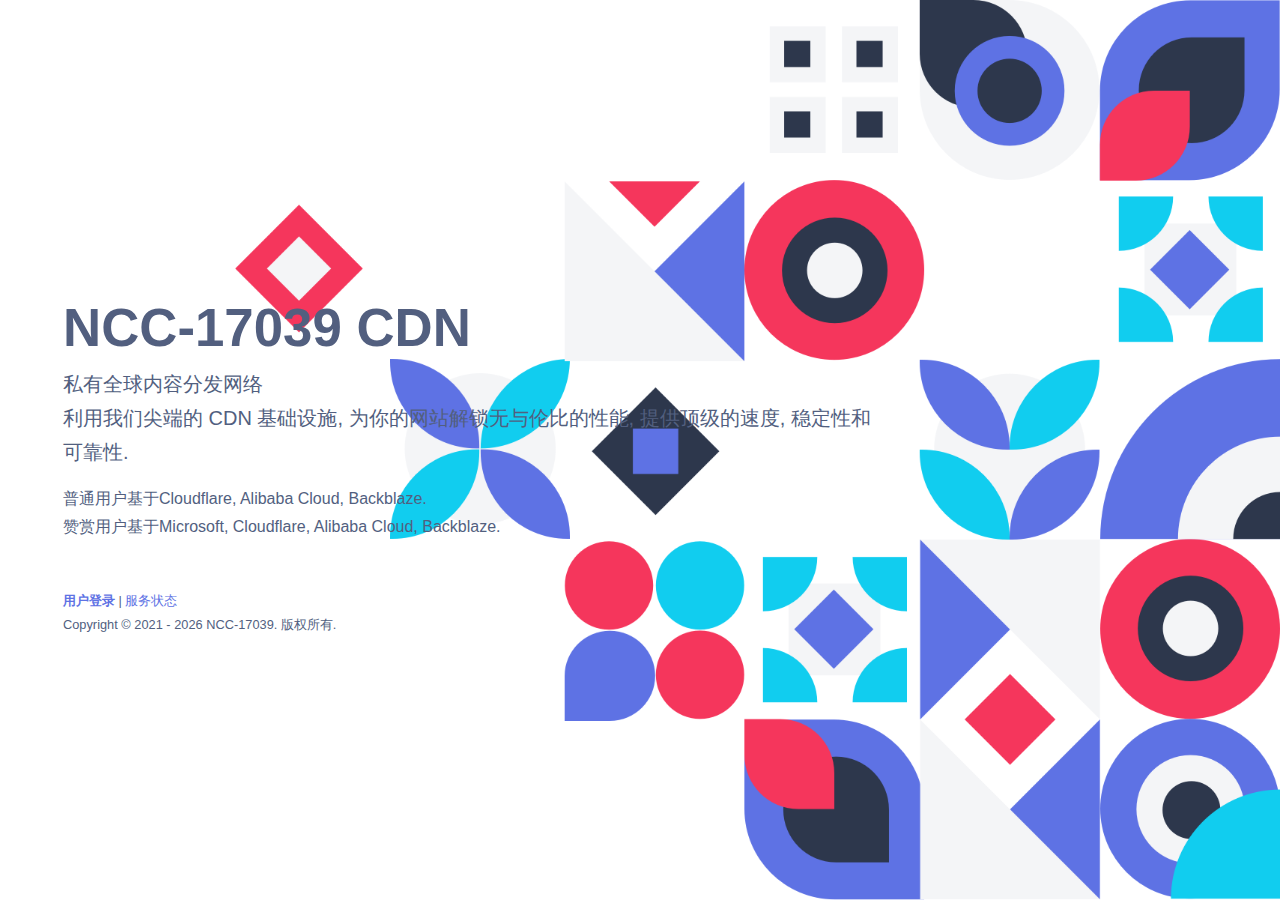
==== commit ab29e224: "Update index.html" ====
--- a/index.html
+++ b/index.html
@@ -1,17 +1,3 @@
-
-<!--
-=========================================================
-* Argon Design System Pro - v1.0.3
-=========================================================
-
-* Product Page: https://www.creative-tim.com/product/argon-design-system-pro
-* Copyright 2020 Creative Tim (https://www.creative-tim.com)
-
-Coded by www.creative-tim.com
-
- =========================================================
-
-* The above copyright notice and this permission notice shall be included in all copies or substantial portions of the Software. -->
 <!DOCTYPE html>
 <html lang="zh">
   <head>
@@ -51,11 +37,13 @@
                     </b>
                   </p>
                   <p>
-                    基于Microsoft, Cloudflare.
+                    普通用户基于Cloudflare, Alibaba Cloud, Backblaze.
+                    <br>
+                    赞赏用户基于Microsoft, Cloudflare, Alibaba Cloud, Backblaze.
                   </p>
                   <div class="mt-5">
                     <small class="mb-0 mr-2">
-                      <a href="/resource/img/logo/logo.jpeg">测试文件</a>
+                      <b><a href="https://qcdn.spacemy.cn/">用户登录</a></b>
                       |
                       <a href="https://u.spacemy.cn">服务状态</a>
                       <br />
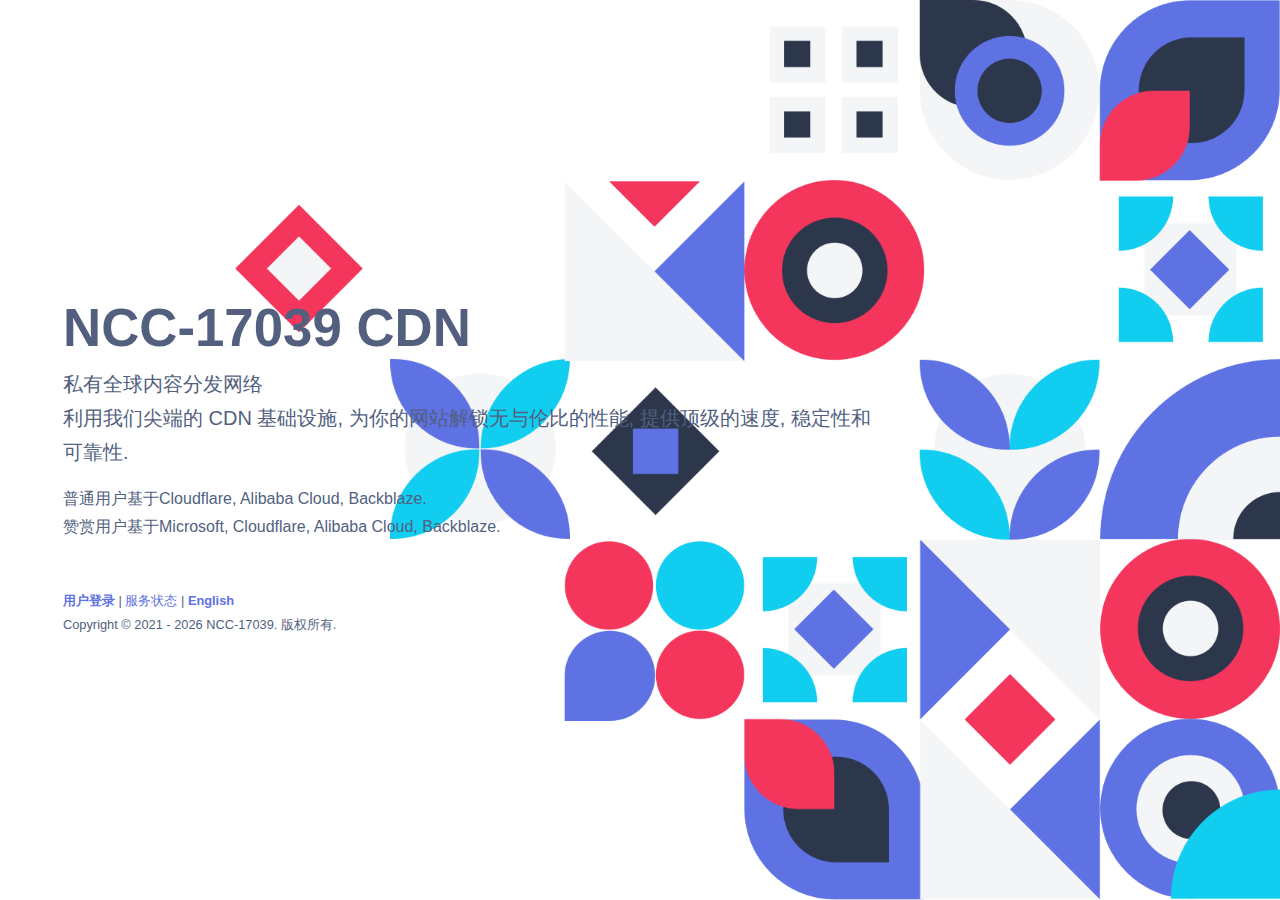
==== commit 20eda0be: "Update index.html" ====
--- a/index.html
+++ b/index.html
@@ -46,6 +46,8 @@
                       <b><a href="https://qcdn.spacemy.cn/">用户登录</a></b>
                       |
                       <a href="https://u.spacemy.cn">服务状态</a>
+                      |
+                      <b><a href="/index-en.html">English</a></b>
                       <br />
                       Copyright &copy; 2021 -
                       <script>
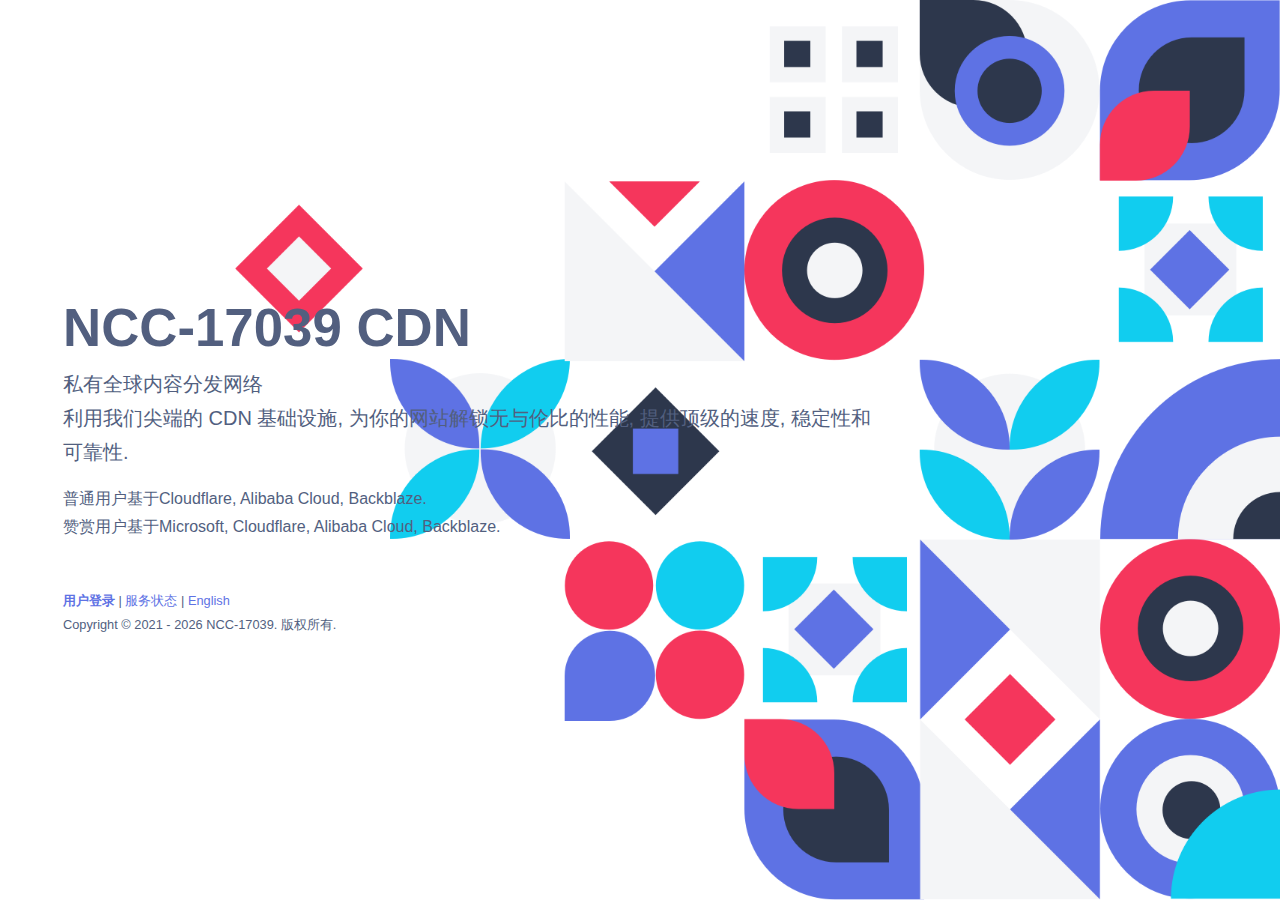
==== commit bfd28cb9: "Update index.html" ====
--- a/index.html
+++ b/index.html
@@ -47,7 +47,7 @@
                       |
                       <a href="https://u.spacemy.cn">服务状态</a>
                       |
-                      <b><a href="/index-en.html">English</a></b>
+                      <a href="/index-en.html">English</a>
                       <br />
                       Copyright &copy; 2021 -
                       <script>
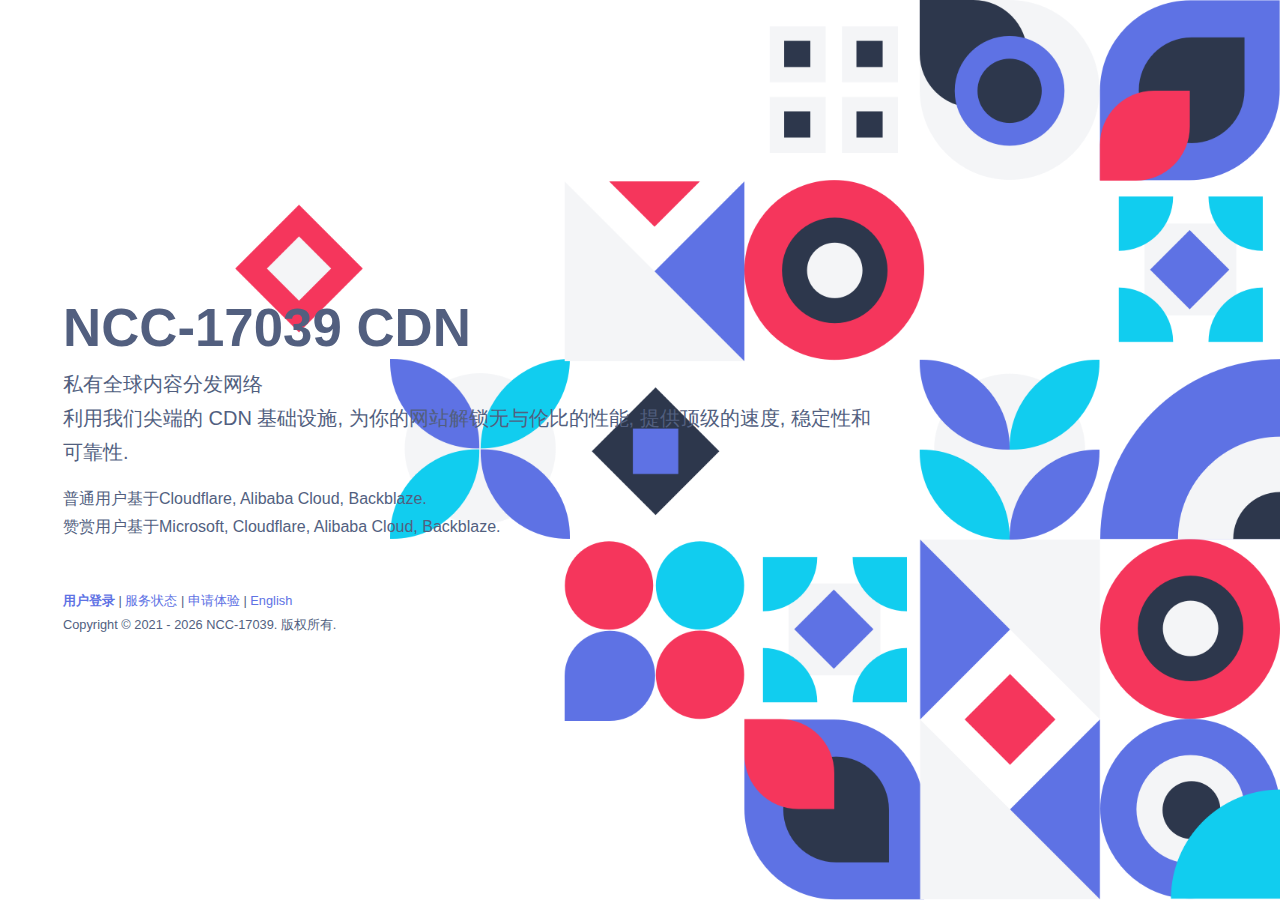
==== commit ac5a0ff7: "Update index.html" ====
--- a/index.html
+++ b/index.html
@@ -47,6 +47,8 @@
                       |
                       <a href="https://u.spacemy.cn">服务状态</a>
                       |
+                      <a href="https://wj.qq.com/s2/13216618/c58e/" target="_blank">申请体验</a>
+                      |
                       <a href="/index-en.html">English</a>
                       <br />
                       Copyright &copy; 2021 -
